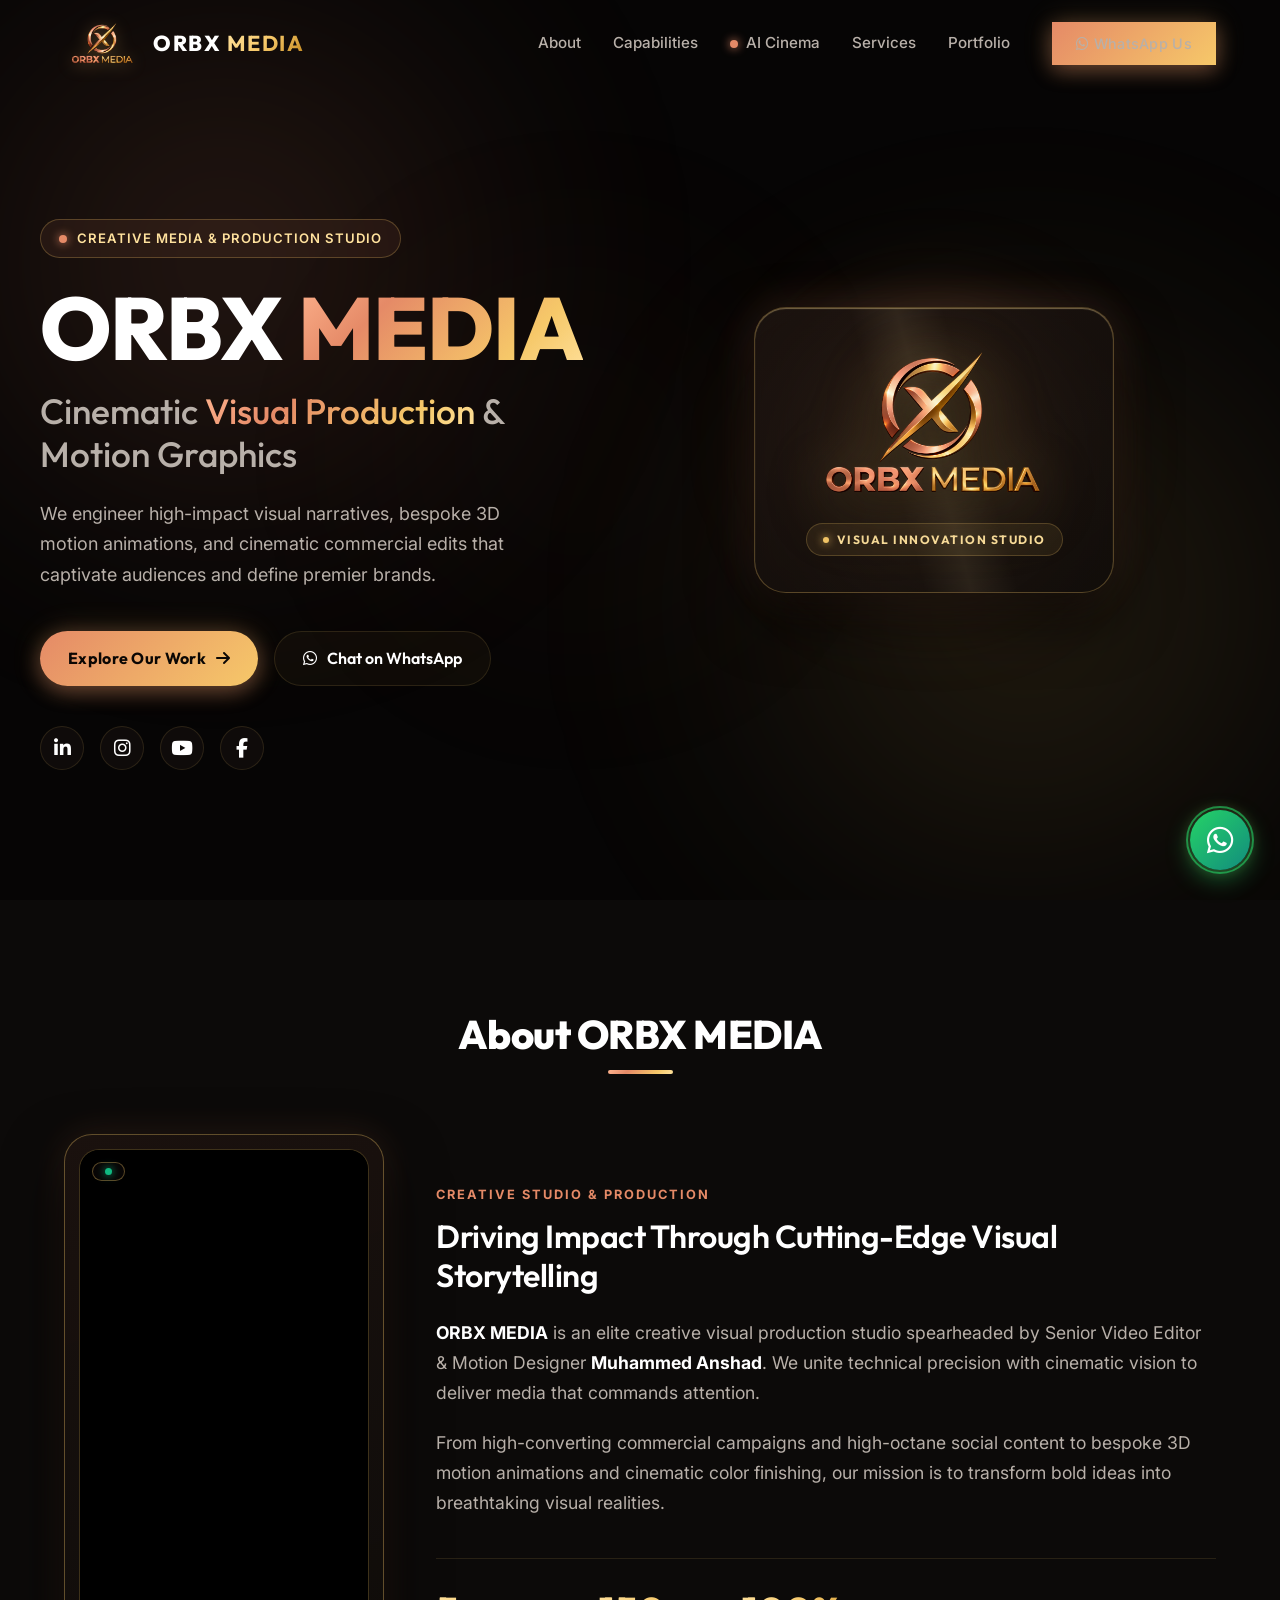
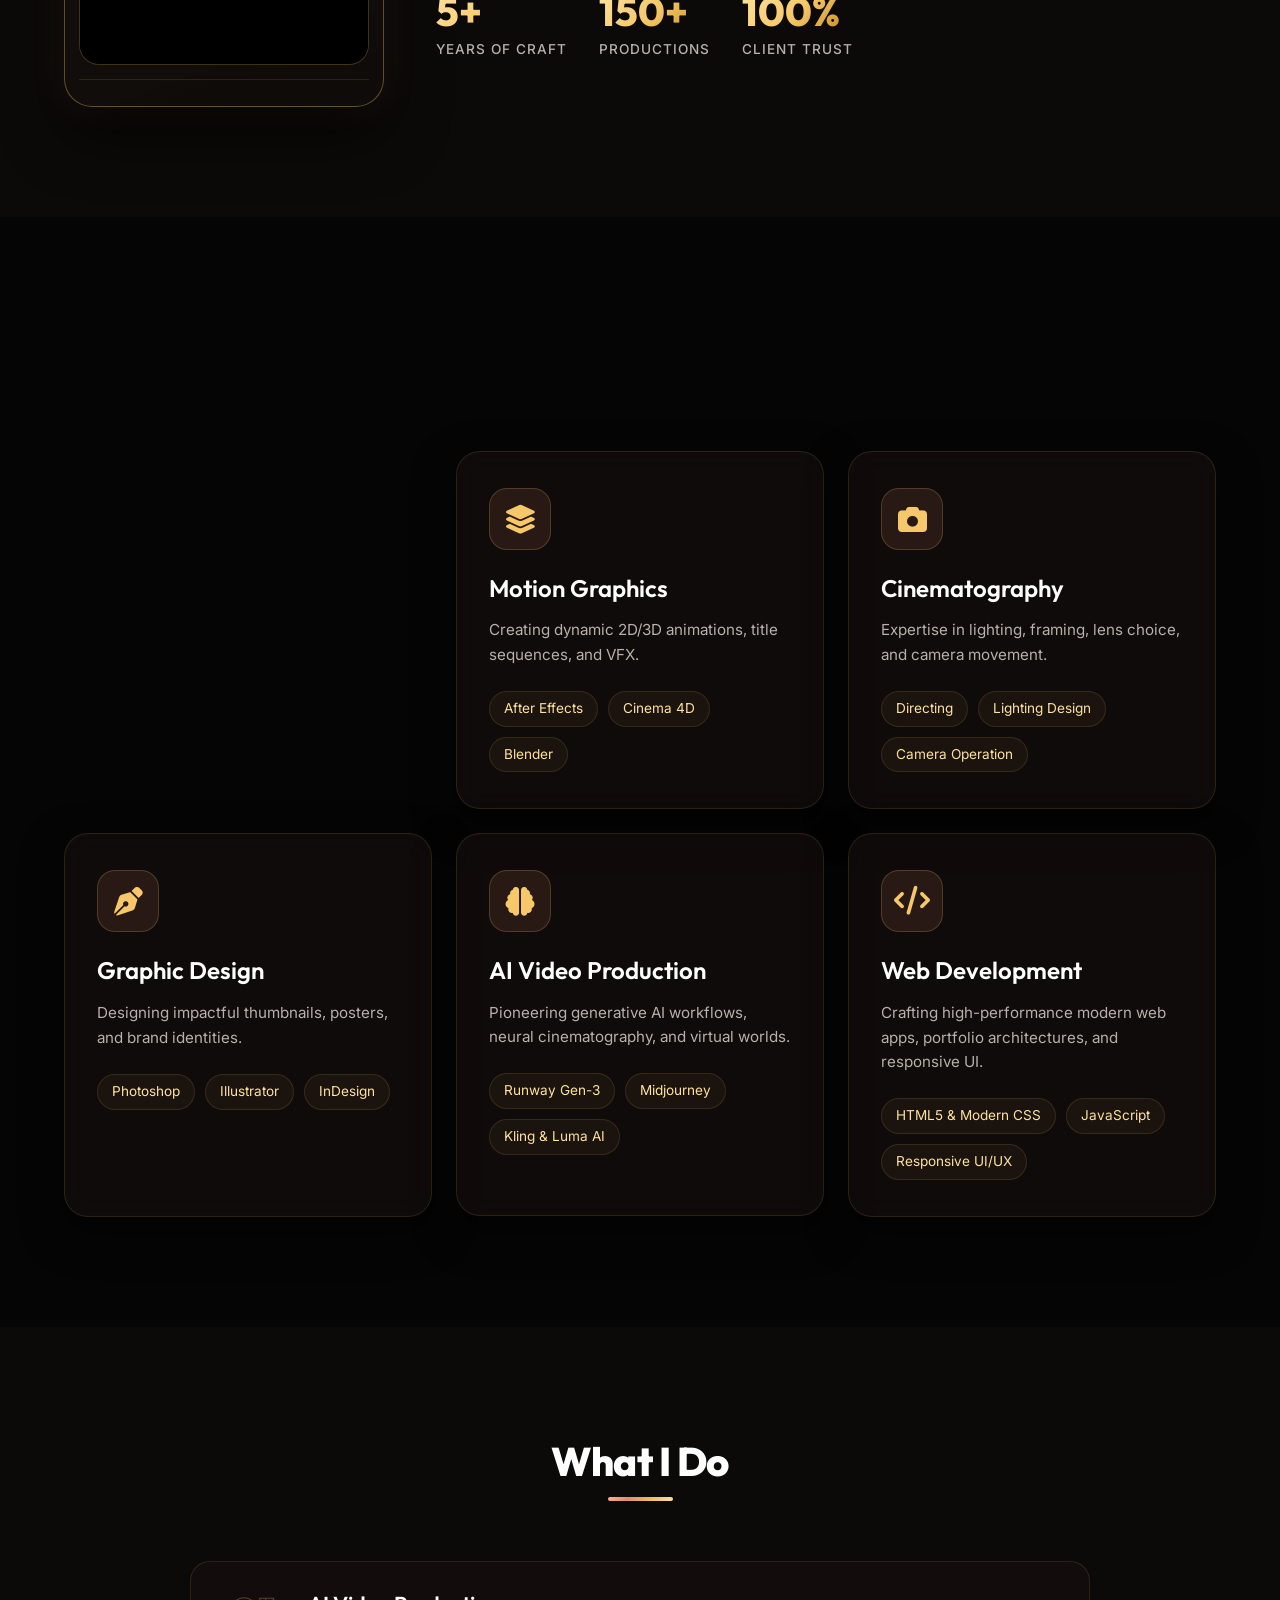
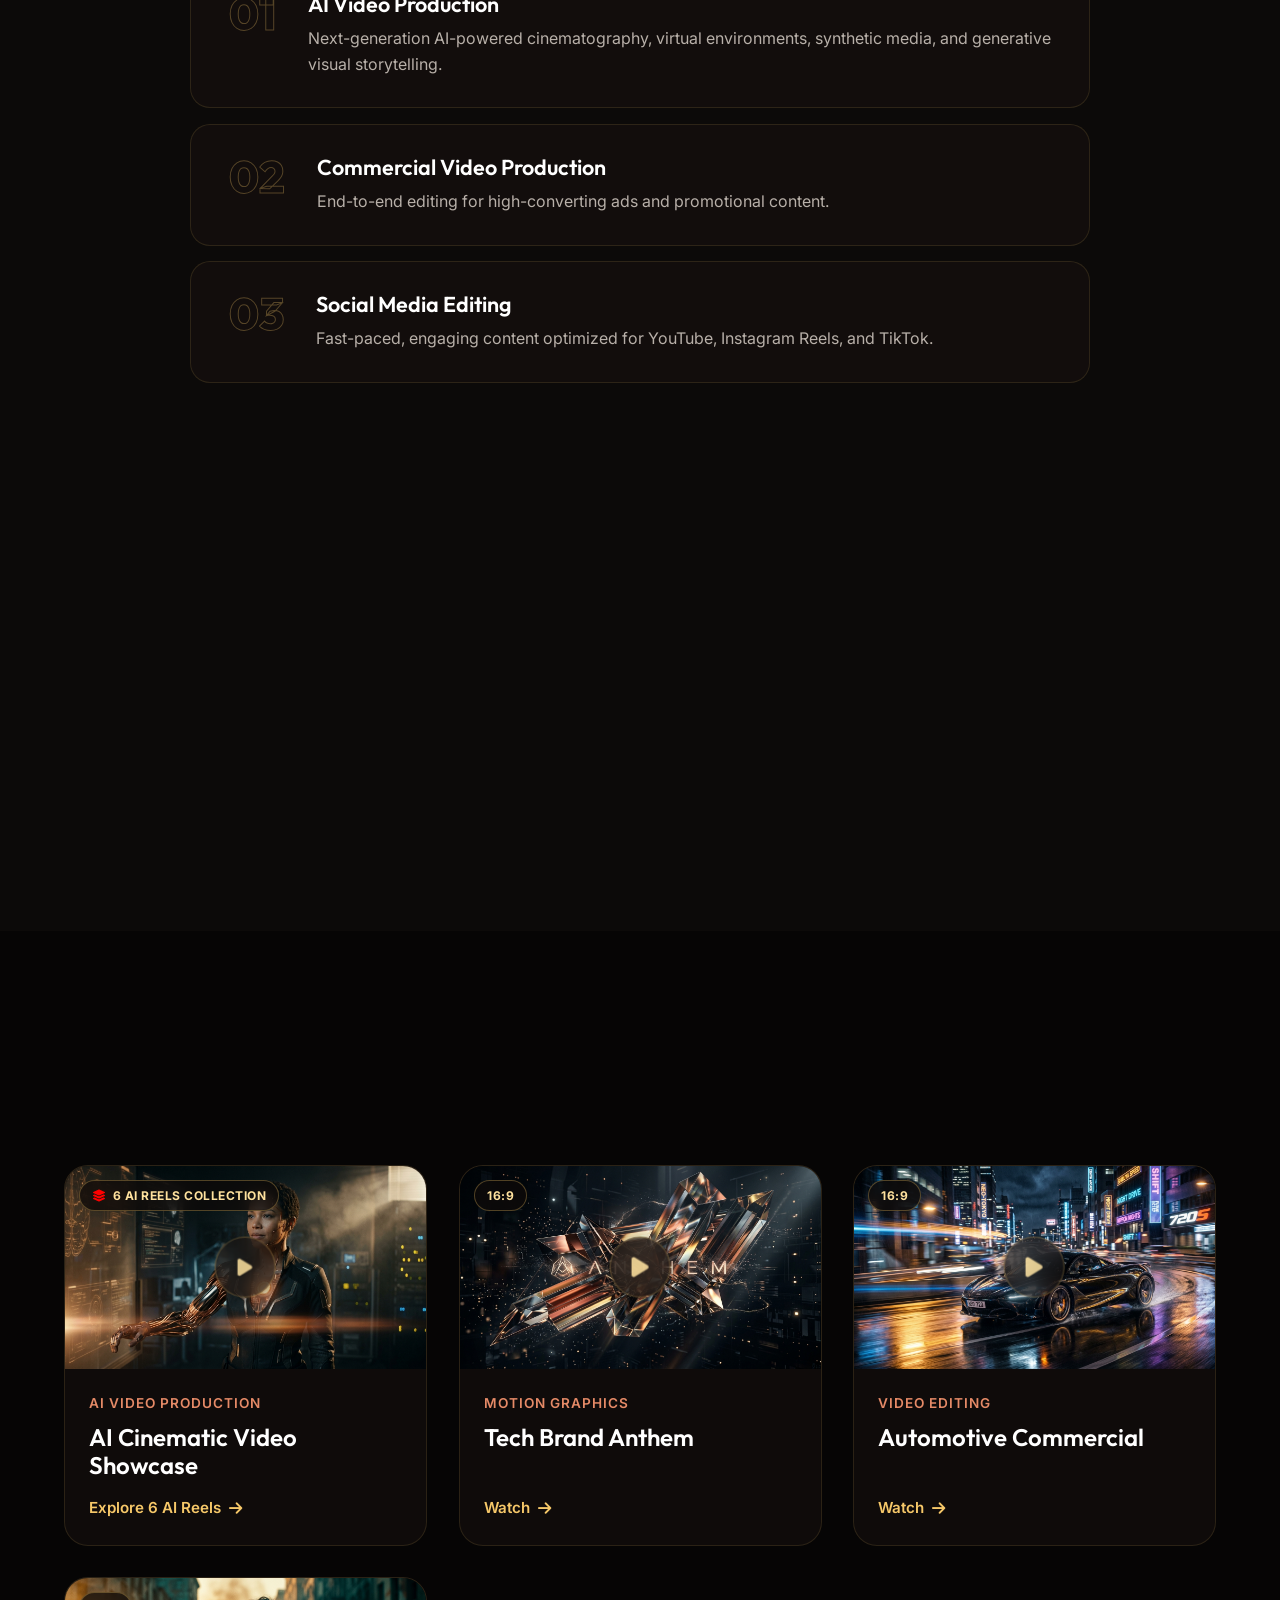
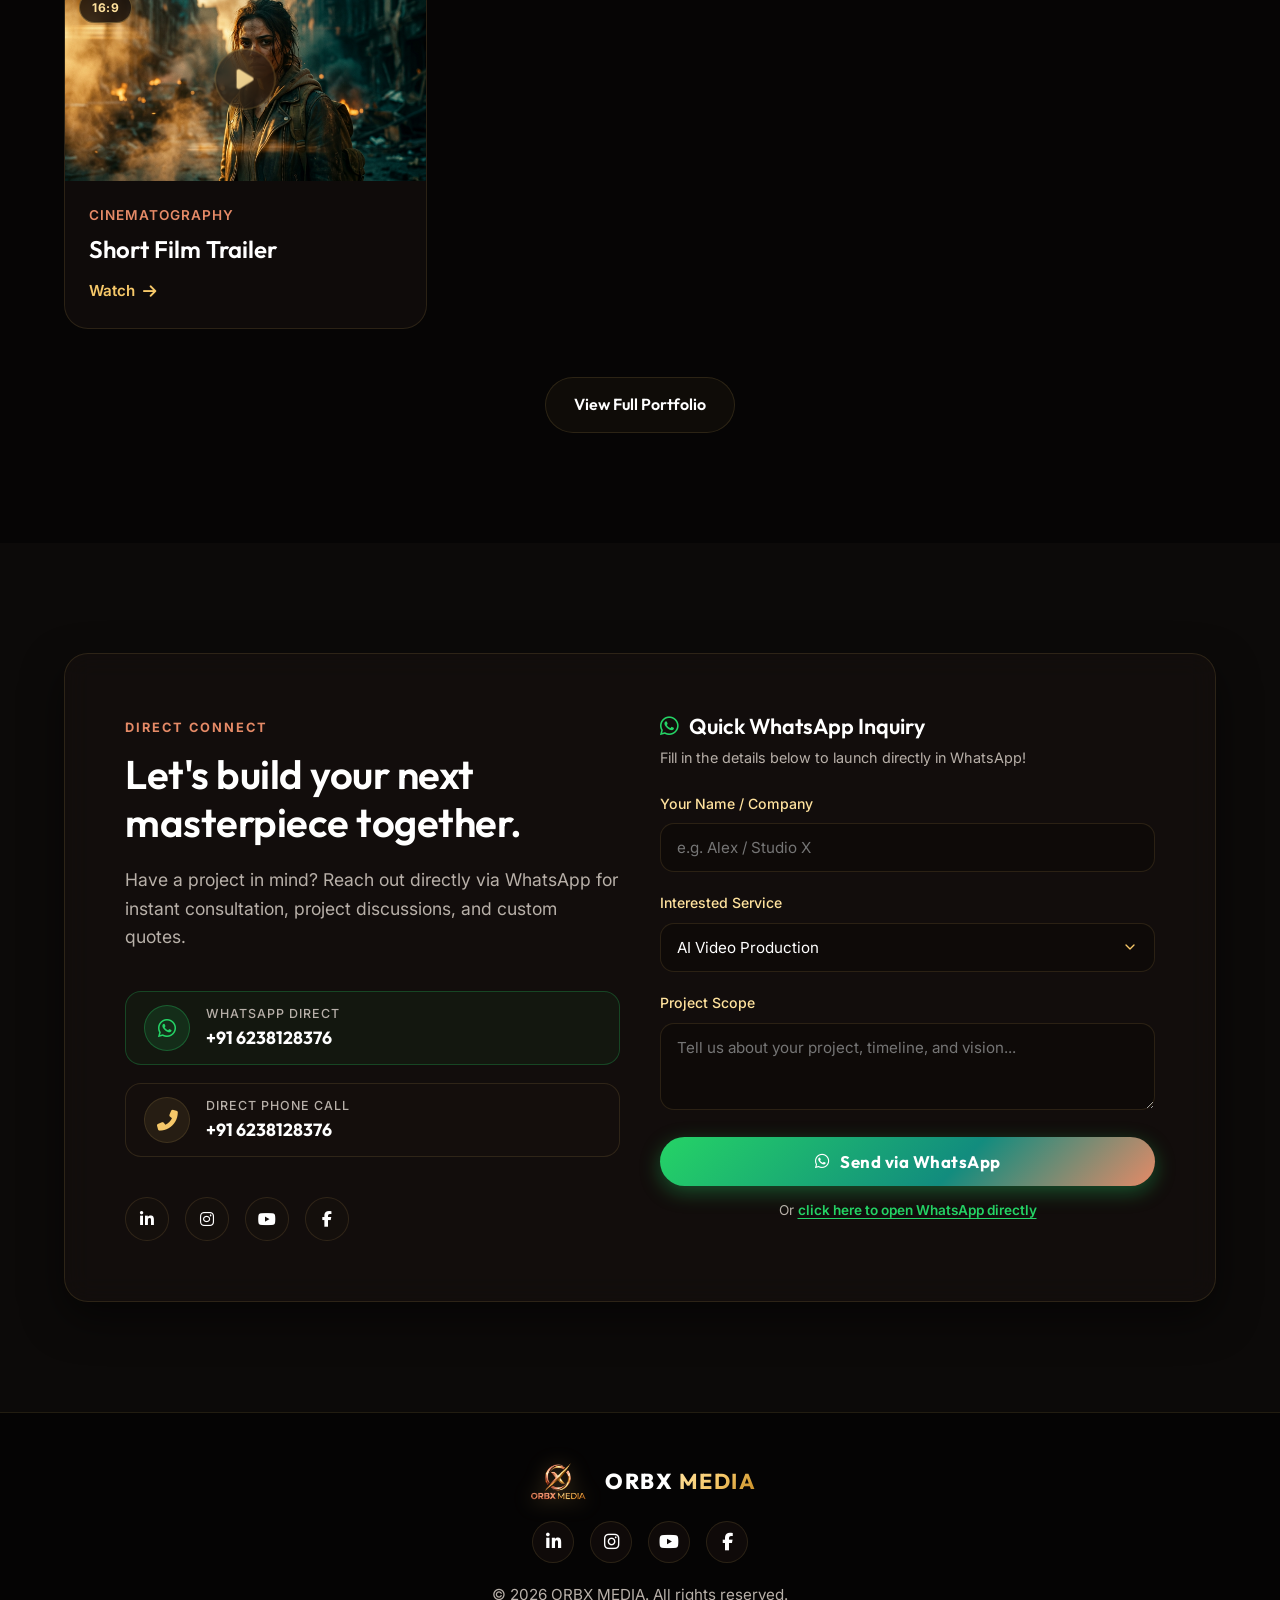
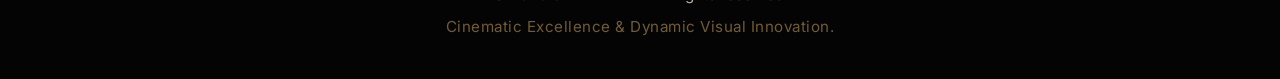
==== index.html @ ed532dfb "Add files via upload" ====
<!DOCTYPE html>
<html lang="en">

<head>
    <meta charset="UTF-8">
    <meta name="viewport" content="width=device-width, initial-scale=1.0">
    <meta name="description"
        content="ORBX MEDIA is a premier visual production and motion design studio crafting cinematic video editing, 3D motion graphics, and high-impact visual media.">
    <title>ORBX MEDIA | Cinematic Video Production & Motion Design</title>
    <link rel="icon" type="image/png" href="orbx-logo.png">
    <!-- Google Fonts -->
    <link rel="preconnect" href="https://fonts.googleapis.com">
    <link rel="preconnect" href="https://fonts.gstatic.com" crossorigin>
    <link
        href="https://fonts.googleapis.com/css2?family=Outfit:wght@300;400;500;600;700;800&family=Inter:wght@300;400;500;600&display=swap"
        rel="stylesheet">
    <link rel="stylesheet" href="style.css?v=3.3">
    <!-- Font Awesome for Icons -->
    <link rel="stylesheet" href="https://cdnjs.cloudflare.com/ajax/libs/font-awesome/6.4.0/css/all.min.css">
    <!-- YouTube IFrame Player API for Slow-Motion Reels -->
    <script src="https://www.youtube.com/iframe_api"></script>
</head>

<body>
    <!-- Background Elements -->
    <div class="glow glow-1"></div>
    <div class="glow glow-2"></div>
    <div class="glow glow-3"></div>

    <!-- Navigation -->
    <nav class="navbar glass-nav">
        <div class="nav-container">
            <a href="#" class="logo logo-branded">
                <img src="orbx-logo.png" alt="ORBX MEDIA Logo" class="nav-logo-img">
                <span class="logo-text">ORBX <span class="logo-accent">MEDIA</span></span>
            </a>
            <div class="nav-links">
                <a href="#about" class="nav-link">About</a>
                <a href="#skills" class="nav-link">Capabilities</a>
                <a href="ai-video-production.html" class="nav-link"><span class="badge-dot" style="display:inline-block; margin-right:4px;"></span> AI Cinema</a>
                <a href="#services" class="nav-link">Services</a>
                <a href="#projects" class="nav-link">Portfolio</a>
                <a href="https://wa.me/916238128376?text=Hello%20ORBX%20MEDIA,%20I'd%20like%20to%20discuss%20a%20project!"
                    target="_blank" rel="noopener noreferrer" class="nav-link btn-primary nav-btn"><i
                        class="fab fa-whatsapp"></i> WhatsApp Us</a>
            </div>
            <div class="mobile-menu-btn">
                <i class="fas fa-bars"></i>
            </div>
        </div>
    </nav>

    <!-- Hero Section -->
    <header class="hero" id="home">
        <div class="hero-content reveal">
            <div class="hero-badge">
                <span class="badge-dot"></span>
                <span>Creative Media & Production Studio</span>
            </div>
            <h1 class="hero-title">ORBX <span class="highlight">MEDIA</span></h1>
            <h3 class="hero-subtitle">Cinematic <span class="highlight">Visual Production</span> & Motion Graphics</h3>
            <p class="hero-desc">We engineer high-impact visual narratives, bespoke 3D motion animations, and cinematic
                commercial edits that captivate audiences and define premier brands.</p>
            <div class="hero-cta">
                <a href="#projects" class="btn btn-primary">Explore Our Work <i class="fas fa-arrow-right"></i></a>
                <a href="https://wa.me/916238128376?text=Hello%20ORBX%20MEDIA,%20I'd%20like%20to%20discuss%20a%20project!"
                    target="_blank" rel="noopener noreferrer" class="btn btn-secondary whatsapp-cta-btn"><i
                        class="fab fa-whatsapp"></i> Chat on WhatsApp</a>
            </div>
            <div class="hero-socials">
                <a href="https://www.linkedin.com/in/orbx-media-0a3729436" target="_blank" rel="noopener noreferrer"
                    class="social-icon" aria-label="LinkedIn"><i class="fab fa-linkedin-in"></i></a>
                <a href="https://www.instagram.com/orbx_media/" target="_blank" rel="noopener noreferrer"
                    class="social-icon" aria-label="Instagram"><i class="fab fa-instagram"></i></a>
                <a href="https://www.youtube.com/channel/UCH1ZJ2QjWTXAIRAuht5d67A" target="_blank"
                    rel="noopener noreferrer" class="social-icon" aria-label="YouTube"><i
                        class="fab fa-youtube"></i></a>
                <a href="https://www.facebook.com/profile.php?id=61590484026684" target="_blank"
                    rel="noopener noreferrer" class="social-icon" aria-label="Facebook"><i
                        class="fab fa-facebook-f"></i></a>
            </div>
        </div>
        <div class="hero-graphic reveal-delay">
            <div class="logo-showcase-wrapper">
                <div class="showcase-glow"></div>
                <div class="showcase-glow-gold"></div>
                <div class="showcase-card glass-panel">
                    <div class="showcase-light-sweep"></div>
                    <img src="orbx-logo.png" alt="ORBX MEDIA 3D Emblem" class="hero-logo-img">
                    <div class="showcase-meta">
                        <span class="meta-dot"></span>
                        <span class="meta-label">VISUAL INNOVATION STUDIO</span>
                    </div>
                </div>
            </div>
        </div>
    </header>

    <!-- About Section -->
    <section class="about section" id="about">
        <div class="section-container">
            <div class="section-header reveal">
                <h2 class="section-title">About ORBX MEDIA</h2>
                <div class="title-underline"></div>
            </div>
            <div class="about-content">
                <div class="about-image-wrapper reveal">
                    <div class="about-video-card glass-panel" data-aspect="9:16">
                        <div class="about-video-player-box">
                            <video id="aboutAgencyVideo" class="about-agency-video" autoplay loop muted playsinline
                                preload="auto" poster="" width="292" height="519">
                                <source src="showreel.mp4" type="video/mp4">
                                <source src="showreel.mp4.mp4" type="video/mp4">
                                <source src="showreel.webm" type="video/webm">
                                Your browser does not support the video tag.
                            </video>

                            <!-- Video Live Badge & Quick Controls -->
                            <div class="about-video-badge">
                                <span class="video-live-dot"></span>
                            </div>


                        </div>
                        <div class="about-video-meta">




                        </div>
                    </div>
                </div>
                <div class="about-text reveal-right">
                    <div class="studio-tag">CREATIVE STUDIO & PRODUCTION</div>
                    <h3>Driving Impact Through Cutting-Edge Visual Storytelling</h3>
                    <p><strong>ORBX MEDIA</strong> is an elite creative visual production studio spearheaded by Senior
                        Video Editor & Motion Designer <strong>Muhammed Anshad</strong>. We unite technical precision
                        with cinematic vision to deliver media that commands attention.</p>
                    <p>From high-converting commercial campaigns and high-octane social content to bespoke 3D motion
                        animations and cinematic color finishing, our mission is to transform bold ideas into
                        breathtaking visual realities.</p>
                    <div class="stats">
                        <div class="stat-item">
                            <span class="stat-number">5+</span>
                            <span class="stat-label">Years of Craft</span>
                        </div>
                        <div class="stat-item">
                            <span class="stat-number">150+</span>
                            <span class="stat-label">Productions</span>
                        </div>
                        <div class="stat-item">
                            <span class="stat-number">100%</span>
                            <span class="stat-label">Client Trust</span>
                        </div>
                    </div>
                </div>
            </div>
        </div>
    </section>

    <!-- Skills Section -->
    <section class="skills section" id="skills">
        <div class="section-container">
            <div class="section-header reveal">
                <h2 class="section-title">Skills & Expertise</h2>
                <div class="title-underline"></div>
            </div>
            <div class="skills-grid">
                <div class="skill-category glass-card reveal">
                    <div class="skill-icon"><i class="fas fa-film"></i></div>
                    <h3>Video Editing</h3>
                    <p>Mastery of pacing, narrative structure, color grading, and audio mixing.</p>
                    <ul class="skill-tags">
                        <li>Premiere Pro</li>
                        <li>DaVinci Resolve</li>
                        <li>Final Cut Pro</li>
                    </ul>
                </div>
                <div class="skill-category glass-card reveal-delay-1">
                    <div class="skill-icon"><i class="fas fa-layer-group"></i></div>
                    <h3>Motion Graphics</h3>
                    <p>Creating dynamic 2D/3D animations, title sequences, and VFX.</p>
                    <ul class="skill-tags">
                        <li>After Effects</li>
                        <li>Cinema 4D</li>
                        <li>Blender</li>
                    </ul>
                </div>
                <div class="skill-category glass-card reveal-delay-2">
                    <div class="skill-icon"><i class="fas fa-camera"></i></div>
                    <h3>Cinematography</h3>
                    <p>Expertise in lighting, framing, lens choice, and camera movement.</p>
                    <ul class="skill-tags">
                        <li>Directing</li>
                        <li>Lighting Design</li>
                        <li>Camera Operation</li>
                    </ul>
                </div>
                <div class="skill-category glass-card reveal-delay-3">
                    <div class="skill-icon"><i class="fas fa-pen-nib"></i></div>
                    <h3>Graphic Design</h3>
                    <p>Designing impactful thumbnails, posters, and brand identities.</p>
                    <ul class="skill-tags">
                        <li>Photoshop</li>
                        <li>Illustrator</li>
                        <li>InDesign</li>
                    </ul>
                </div>
                <div class="skill-category glass-card reveal">
                    <div class="skill-icon"><i class="fas fa-brain"></i></div>
                    <h3>AI Video Production</h3>
                    <p>Pioneering generative AI workflows, neural cinematography, and virtual worlds.</p>
                    <ul class="skill-tags">
                        <li>Runway Gen-3</li>
                        <li>Midjourney</li>
                        <li>Kling & Luma AI</li>
                    </ul>
                </div>
                <div class="skill-category glass-card reveal-delay-1">
                    <div class="skill-icon"><i class="fas fa-code"></i></div>
                    <h3>Web Development</h3>
                    <p>Crafting high-performance modern web apps, portfolio architectures, and responsive UI.</p>
                    <ul class="skill-tags">
                        <li>HTML5 & Modern CSS</li>
                        <li>JavaScript</li>
                        <li>Responsive UI/UX</li>
                    </ul>
                </div>
            </div>
        </div>
    </section>

    <!-- Services Section -->
    <section class="services section" id="services">
        <div class="section-container">
            <div class="section-header reveal">
                <h2 class="section-title">What I Do</h2>
                <div class="title-underline"></div>
            </div>
            <div class="services-list">
                <div class="service-item reveal">
                    <div class="service-number">01</div>
                    <div class="service-info">
                        <h3>AI Video Production</h3>
                        <p>Next-generation AI-powered cinematography, virtual environments, synthetic media, and
                            generative visual storytelling.</p>
                    </div>
                </div>
                <div class="service-item reveal">
                    <div class="service-number">02</div>
                    <div class="service-info">
                        <h3>Commercial Video Production</h3>
                        <p>End-to-end editing for high-converting ads and promotional content.</p>
                    </div>
                </div>
                <div class="service-item reveal">
                    <div class="service-number">03</div>
                    <div class="service-info">
                        <h3>Social Media Editing</h3>
                        <p>Fast-paced, engaging content optimized for YouTube, Instagram Reels, and TikTok.</p>
                    </div>
                </div>
                <div class="service-item reveal">
                    <div class="service-number">04</div>
                    <div class="service-info">
                        <h3>Custom Motion Graphics</h3>
                        <p>Bespoke animations, lower thirds, logo reveals, and explainer videos.</p>
                    </div>
                </div>
                <div class="service-item reveal">
                    <div class="service-number">05</div>
                    <div class="service-info">
                        <h3>Color Grading & Finishing</h3>
                        <p>Professional color correction and grading to give your footage a cinematic look.</p>
                    </div>
                </div>
                <div class="service-item reveal">
                    <div class="service-number">06</div>
                    <div class="service-info">
                        <h3>Website Building & Development</h3>
                        <p>High-converting modern websites, portfolio showcases, and responsive digital experiences
                            crafted for elite brands.</p>
                    </div>
                </div>
            </div>
        </div>
    </section>

    <!-- Projects Section -->
    <section class="projects section" id="projects">
        <div class="section-container">
            <div class="section-header reveal">
                <h2 class="section-title">Featured Work</h2>
                <div class="title-underline"></div>
            </div>
            <div class="projects-grid">
                <!-- AI Video Production (Opens Dedicated AI Video Production Page) -->
                <div class="project-card reveal ai-gallery-trigger-card" id="aiVideoGalleryCard" data-aspect="16:9"
                    role="button" tabindex="0" aria-label="Explore AI Video Production Page"
                    onclick="window.location.href='ai-video-production.html'">
                    <div class="project-image video-trigger" onclick="window.location.href='ai-video-production.html'">
                        <div class="project-thumb-bg" style="background-image: url('thumb-ai-video.jpg');">
                        </div>
                        <div class="video-badge"><i class="fas fa-layer-group"></i> 6 AI Reels Collection</div>
                        <div class="play-btn ai-gallery-play-btn" aria-label="Open AI Video Production Page"
                            onclick="window.location.href='ai-video-production.html'">
                            <i class="fas fa-play"></i>
                        </div>
                    </div>
                    <div class="project-details">
                        <span class="project-category">AI Video Production</span>
                        <h3>AI Cinematic Video Showcase</h3>
                        <a href="ai-video-production.html" class="project-link ai-gallery-open-btn" aria-label="Explore 6 AI Reels">
                            Explore 6 AI Reels <i class="fas fa-arrow-right"></i>
                        </a>
                    </div>
                </div>
                <!-- Project 1 (16:9 Landscape Video) -->
                <div class="project-card reveal-delay-1" data-aspect="16:9">
                    <div class="project-image video-trigger">
                        <div class="project-thumb-bg" style="background-image: url('thumb-tech-anthem.jpg');">
                        </div>
                        <div class="video-badge">16:9</div>
                        <div class="play-btn"><i class="fas fa-play"></i></div>
                    </div>
                    <div class="project-details">
                        <span class="project-category">Motion Graphics</span>
                        <h3>Tech Brand Anthem</h3>
                        <a href="#" class="project-link">Watch <i class="fas fa-arrow-right"></i></a>
                    </div>
                </div>
                <!-- Project 2 (16:9 Landscape Video) -->
                <div class="project-card reveal-delay-2" data-aspect="16:9">
                    <div class="project-image video-trigger">
                        <div class="project-thumb-bg" style="background-image: url('thumb-auto-commercial.jpg');">
                        </div>
                        <div class="video-badge">16:9</div>
                        <div class="play-btn"><i class="fas fa-play"></i></div>
                    </div>
                    <div class="project-details">
                        <span class="project-category">Video Editing</span>
                        <h3>Automotive Commercial</h3>
                        <a href="#" class="project-link">Watch <i class="fas fa-arrow-right"></i></a>
                    </div>
                </div>
                <!-- Project 3 (16:9 Landscape Video) -->
                <div class="project-card reveal-delay-3" data-aspect="16:9">
                    <div class="project-image video-trigger">
                        <div class="project-thumb-bg" style="background-image: url('thumb-film-trailer.jpg');">
                        </div>
                        <div class="video-badge">16:9</div>
                        <div class="play-btn"><i class="fas fa-play"></i></div>
                    </div>
                    <div class="project-details">
                        <span class="project-category">Cinematography</span>
                        <h3>Short Film Trailer</h3>
                        <a href="#" class="project-link">Watch <i class="fas fa-arrow-right"></i></a>
                    </div>
                </div>
            </div>
            <div class="view-all-container reveal">
                <a href="#" class="btn btn-secondary">View Full Portfolio</a>
            </div>
        </div>
    </section>

    <!-- Contact Section -->
    <section class="contact section" id="contact">
        <div class="section-container">
            <div class="contact-card glass-panel reveal">
                <div class="contact-info">
                    <div class="studio-tag">DIRECT CONNECT</div>
                    <h2>Let's build your next masterpiece together.</h2>
                    <p>Have a project in mind? Reach out directly via WhatsApp for instant consultation, project
                        discussions, and custom quotes.</p>

                    <div class="contact-details">
                        <a href="https://wa.me/916238128376?text=Hello%20ORBX%20MEDIA,%20I'd%20like%20to%20inquire%20about%20a%20project!"
                            target="_blank" rel="noopener noreferrer" class="contact-link whatsapp-contact-link">
                            <i class="fab fa-whatsapp"></i>
                            <div class="contact-link-text">
                                <span class="contact-label">WhatsApp Direct</span>
                                <span class="contact-value">+91 6238128376</span>
                            </div>
                        </a>
                        <a href="tel:+916238128376" class="contact-link">
                            <i class="fas fa-phone-alt"></i>
                            <div class="contact-link-text">
                                <span class="contact-label">Direct Phone Call</span>
                                <span class="contact-value">+91 6238128376</span>
                            </div>
                        </a>
                    </div>

                    <div class="contact-socials">
                        <a href="https://www.linkedin.com/in/orbx-media-0a3729436" target="_blank"
                            rel="noopener noreferrer" aria-label="LinkedIn"><i class="fab fa-linkedin-in"></i></a>
                        <a href="https://www.instagram.com/orbx_media/" target="_blank" rel="noopener noreferrer"
                            aria-label="Instagram"><i class="fab fa-instagram"></i></a>
                        <a href="https://www.youtube.com/channel/UCH1ZJ2QjWTXAIRAuht5d67A" target="_blank"
                            rel="noopener noreferrer" aria-label="YouTube"><i class="fab fa-youtube"></i></a>
                        <a href="https://www.facebook.com/profile.php?id=61590484026684" target="_blank"
                            rel="noopener noreferrer" aria-label="Facebook"><i class="fab fa-facebook-f"></i></a>
                    </div>
                </div>

                <form class="contact-form" id="whatsapp-form">
                    <div class="form-header">
                        <h3><i class="fab fa-whatsapp"></i> Quick WhatsApp Inquiry</h3>
                        <p>Fill in the details below to launch directly in WhatsApp!</p>
                    </div>
                    <div class="form-group">
                        <label for="name">Your Name / Company</label>
                        <input type="text" id="name" placeholder="e.g. Alex / Studio X" required>
                    </div>
                    <div class="form-group">
                        <label for="service">Interested Service</label>
                        <select id="service" class="contact-select">
                            <option value="AI Video Production">AI Video Production</option>
                            <option value="Commercial Video Production">Commercial Video Production</option>
                            <option value="Social Media Content Editing">Social Media Content Editing</option>
                            <option value="Custom Motion Graphics & VFX">Custom Motion Graphics & VFX</option>
                            <option value="Cinematic Color Grading">Cinematic Color Grading</option>
                            <option value="Website Building & Development">Website Building & Development</option>
                            <option value="General Production Inquiry">General Production Inquiry</option>
                        </select>
                    </div>
                    <div class="form-group">
                        <label for="message">Project Scope</label>
                        <textarea id="message" rows="3"
                            placeholder="Tell us about your project, timeline, and vision..." required></textarea>
                    </div>
                    <button type="submit" class="btn btn-primary submit-btn whatsapp-submit-btn">
                        <i class="fab fa-whatsapp"></i> Send via WhatsApp
                    </button>
                    <div class="direct-whatsapp-subtext">
                        <span>Or </span>
                        <a href="https://wa.me/916238128376?text=Hello%20ORBX%20MEDIA,%20I'd%20like%20to%20discuss%20a%20project!"
                            target="_blank" rel="noopener noreferrer">click here to open WhatsApp directly</a>
                    </div>
                </form>
            </div>
        </div>
    </section>

    <!-- Floating WhatsApp Button -->
    <a href="https://wa.me/916238128376?text=Hello%20ORBX%20MEDIA,%20I'd%20like%20to%20discuss%20a%20project!"
        class="floating-whatsapp" target="_blank" rel="noopener noreferrer" aria-label="Chat on WhatsApp">
        <i class="fab fa-whatsapp"></i>
        <span class="whatsapp-tooltip">Chat with us on WhatsApp</span>
    </a>

    <!-- Full-Screen Video Modal (Dynamic 9:16 or 16:9 with Visible Back Button) -->
    <div class="video-modal" id="videoModal" aria-hidden="true" role="dialog">
        <div class="video-modal-backdrop" id="modalBackdrop"></div>
        <div class="video-modal-container">
            <!-- Top Control Bar with Clear Back Button -->
            <div class="modal-top-bar">
                <button class="modal-back-btn" id="modalBackBtn" aria-label="Back to website">
                    <i class="fas fa-arrow-left"></i>
                    <span>Back</span>
                </button>
                <div class="modal-video-title" id="modalVideoTitle">AI Video Production</div>
                <button class="modal-close-btn" id="modalCloseBtn" aria-label="Close video player">
                    <i class="fas fa-times"></i>
                </button>
            </div>

            <!-- Dynamic Aspect Player Wrapper (Adapts to 9:16 or 16:9) -->
            <div class="video-player-wrapper aspect-9-16" id="videoPlayerWrapper">
                <iframe id="videoIframe" src="" title="Video Player"
                    allow="accelerometer; autoplay; clipboard-write; encrypted-media; gyroscope; picture-in-picture; web-share"
                    referrerpolicy="strict-origin-when-cross-origin" allowfullscreen></iframe>
                <video id="modalVideoElement" class="modal-video-element" controls playsinline></video>
            </div>

            <!-- Bottom Back Button for Handheld/Mobile Comfort -->
            <button class="modal-bottom-back-btn" id="modalBottomBackBtn" aria-label="Back to Portfolio">
                <i class="fas fa-arrow-left"></i>
                <span>Back to Portfolio</span>
            </button>
        </div>
    </div>

    <!-- Footer -->
    <footer>
        <div class="footer-content">
            <a href="#" class="logo logo-branded footer-logo">
                <img src="orbx-logo.png" alt="ORBX MEDIA" class="footer-logo-img">
                <span class="logo-text">ORBX <span class="logo-accent">MEDIA</span></span>
            </a>
            <div class="footer-socials">
                <a href="https://www.linkedin.com/in/orbx-media-0a3729436" target="_blank" rel="noopener noreferrer"
                    aria-label="LinkedIn"><i class="fab fa-linkedin-in"></i></a>
                <a href="https://www.instagram.com/orbx_media/" target="_blank" rel="noopener noreferrer"
                    aria-label="Instagram"><i class="fab fa-instagram"></i></a>
                <a href="https://www.youtube.com/channel/UCH1ZJ2QjWTXAIRAuht5d67A" target="_blank"
                    rel="noopener noreferrer" aria-label="YouTube"><i class="fab fa-youtube"></i></a>
                <a href="https://www.facebook.com/profile.php?id=61590484026684" target="_blank"
                    rel="noopener noreferrer" aria-label="Facebook"><i class="fab fa-facebook-f"></i></a>
            </div>
            <p>&copy; <span id="year"></span> ORBX MEDIA. All rights reserved.</p>
            <p class="footer-tagline">Cinematic Excellence & Dynamic Visual Innovation.</p>
        </div>
    </footer>

    <!-- AI Video Production Sub-Gallery Modal (Portrait Instagram Reels View) -->
    <div class="ai-gallery-modal" id="aiGalleryModal" aria-hidden="true" role="dialog">
        <div class="ai-gallery-backdrop" id="aiGalleryBackdrop" onclick="closeAiGallery(event)"></div>
        <div class="ai-gallery-container">
            <!-- Header Bar with Back Button -->
            <div class="ai-gallery-header">
                <button class="ai-gallery-back-btn" id="aiGalleryBackBtn" type="button"
                    aria-label="Back to Featured Work" onclick="closeAiGallery(event)">
                    <i class="fas fa-arrow-left"></i>
                    <span class="btn-text-full">Back to Featured Work</span>
                    <span class="btn-text-mobile">Back</span>
                </button>
                <div class="ai-gallery-titles">
                    <span class="ai-gallery-tag">EXCLUSIVE ARCHIVE</span>
                    <h2 class="ai-gallery-heading">AI Video Production Gallery</h2>
                    <p class="ai-gallery-subheading">Curated vertical reels playing in ambient slow-motion. Tap any reel
                        to launch in full screen with high-fidelity audio.</p>
                </div>
                <button class="ai-gallery-close-btn" id="aiGalleryCloseBtn" type="button" aria-label="Close AI Gallery"
                    onclick="closeAiGallery(event)">
                    <i class="fas fa-times"></i>
                </button>
            </div>

            <!-- 6 Portrait Instagram Reels Style Boxes -->
            <div class="ai-reels-grid">
                <!-- Reel 1 -->
                <div class="ai-reel-box glass-panel" data-video-id="CW33Gn8cU8w"
                    data-video-title="AI Reel 01 • Cybernetic Vision" data-index="0"
                    onclick="openReelFullscreen('CW33Gn8cU8w', 'AI Reel 01 • Cybernetic Vision')">
                    <div class="ai-reel-player-container">
                        <div class="ai-reel-player-embed" id="aiPlayer0">
                            <iframe id="aiIframe0" loading="lazy"
                                src="https://www.youtube-nocookie.com/embed/CW33Gn8cU8w?autoplay=1&mute=1&controls=0&loop=1&playlist=CW33Gn8cU8w&playsinline=1&modestbranding=1&rel=0&iv_load_policy=3&disablekb=1&enablejsapi=1"
                                title="AI Reel 01 • Cybernetic Vision"
                                allow="accelerometer; autoplay; clipboard-write; encrypted-media; gyroscope; picture-in-picture"
                                allowfullscreen></iframe>
                        </div>
                        <div class="ai-reel-poster"
                            style="background-image: url('https://img.youtube.com/vi/CW33Gn8cU8w/hqdefault.jpg');">
                        </div>
                        <div class="ai-reel-overlay">
                            <div class="ai-reel-top-bar">
                                <span class="ai-reel-num">01 / 06</span>
                                <span class="ai-slowmo-pill"><span class="slowmo-pulse"></span> 0.5x Slow-Mo</span>
                            </div>
                            <div class="ai-reel-center-action">
                                <span class="ai-reel-play-circle"><i class="fas fa-expand"></i></span>
                            </div>
                            <div class="ai-reel-bottom-info">
                                <span class="ai-reel-category">Generative Cinema</span>
                                <h4 class="ai-reel-title">Cybernetic Vision</h4>
                                <span class="ai-reel-prompt-tag"><i class="fas fa-play"></i> Tap for Fullscreen &
                                    Audio</span>
                            </div>
                        </div>
                    </div>
                </div>

                <!-- Reel 2 -->
                <div class="ai-reel-box glass-panel" data-video-id="bb1mzI0MaPE"
                    data-video-title="AI Reel 02 • Neural Worldscapes" data-index="1"
                    onclick="openReelFullscreen('bb1mzI0MaPE', 'AI Reel 02 • Neural Worldscapes')">
                    <div class="ai-reel-player-container">
                        <div class="ai-reel-player-embed" id="aiPlayer1">
                            <iframe id="aiIframe1" loading="lazy"
                                src="https://www.youtube-nocookie.com/embed/bb1mzI0MaPE?autoplay=1&mute=1&controls=0&loop=1&playlist=bb1mzI0MaPE&playsinline=1&modestbranding=1&rel=0&iv_load_policy=3&disablekb=1&enablejsapi=1"
                                title="AI Reel 02 • Neural Worldscapes"
                                allow="accelerometer; autoplay; clipboard-write; encrypted-media; gyroscope; picture-in-picture"
                                allowfullscreen></iframe>
                        </div>
                        <div class="ai-reel-poster"
                            style="background-image: url('https://img.youtube.com/vi/bb1mzI0MaPE/hqdefault.jpg');">
                        </div>
                        <div class="ai-reel-overlay">
                            <div class="ai-reel-top-bar">
                                <span class="ai-reel-num">02 / 06</span>
                                <span class="ai-slowmo-pill"><span class="slowmo-pulse"></span> 0.5x Slow-Mo</span>
                            </div>
                            <div class="ai-reel-center-action">
                                <span class="ai-reel-play-circle"><i class="fas fa-expand"></i></span>
                            </div>
                            <div class="ai-reel-bottom-info">
                                <span class="ai-reel-category">Virtual Cinematography</span>
                                <h4 class="ai-reel-title">Neural Worldscapes</h4>
                                <span class="ai-reel-prompt-tag"><i class="fas fa-play"></i> Tap for Fullscreen &
                                    Audio</span>
                            </div>
                        </div>
                    </div>
                </div>

                <!-- Reel 3 -->
                <div class="ai-reel-box glass-panel" data-video-id="cbFd-xK_hmc"
                    data-video-title="AI Reel 03 • Fluid Morphologies" data-index="2"
                    onclick="openReelFullscreen('cbFd-xK_hmc', 'AI Reel 03 • Fluid Morphologies')">
                    <div class="ai-reel-player-container">
                        <div class="ai-reel-player-embed" id="aiPlayer2">
                            <iframe id="aiIframe2" loading="lazy"
                                src="https://www.youtube-nocookie.com/embed/cbFd-xK_hmc?autoplay=1&mute=1&controls=0&loop=1&playlist=cbFd-xK_hmc&playsinline=1&modestbranding=1&rel=0&iv_load_policy=3&disablekb=1&enablejsapi=1"
                                title="AI Reel 03 • Fluid Morphologies"
                                allow="accelerometer; autoplay; clipboard-write; encrypted-media; gyroscope; picture-in-picture"
                                allowfullscreen></iframe>
                        </div>
                        <div class="ai-reel-poster"
                            style="background-image: url('https://img.youtube.com/vi/cbFd-xK_hmc/hqdefault.jpg');">
                        </div>
                        <div class="ai-reel-overlay">
                            <div class="ai-reel-top-bar">
                                <span class="ai-reel-num">03 / 06</span>
                                <span class="ai-slowmo-pill"><span class="slowmo-pulse"></span> 0.5x Slow-Mo</span>
                            </div>
                            <div class="ai-reel-center-action">
                                <span class="ai-reel-play-circle"><i class="fas fa-expand"></i></span>
                            </div>
                            <div class="ai-reel-bottom-info">
                                <span class="ai-reel-category">Stylized Motion AI</span>
                                <h4 class="ai-reel-title">Fluid Morphologies</h4>
                                <span class="ai-reel-prompt-tag"><i class="fas fa-play"></i> Tap for Fullscreen &
                                    Audio</span>
                            </div>
                        </div>
                    </div>
                </div>

                <!-- Reel 4 -->
                <div class="ai-reel-box glass-panel" data-video-id="-NAf_Bth1Q0"
                    data-video-title="AI Reel 04 • Synthetic Humanoids" data-index="3"
                    onclick="openReelFullscreen('-NAf_Bth1Q0', 'AI Reel 04 • Synthetic Humanoids')">
                    <div class="ai-reel-player-container">
                        <div class="ai-reel-player-embed" id="aiPlayer3">
                            <iframe id="aiIframe3" loading="lazy"
                                src="https://www.youtube-nocookie.com/embed/-NAf_Bth1Q0?autoplay=1&mute=1&controls=0&loop=1&playlist=-NAf_Bth1Q0&playsinline=1&modestbranding=1&rel=0&iv_load_policy=3&disablekb=1&enablejsapi=1"
                                title="AI Reel 04 • Synthetic Humanoids"
                                allow="accelerometer; autoplay; clipboard-write; encrypted-media; gyroscope; picture-in-picture"
                                allowfullscreen></iframe>
                        </div>
                        <div class="ai-reel-poster"
                            style="background-image: url('https://img.youtube.com/vi/-NAf_Bth1Q0/hqdefault.jpg');">
                        </div>
                        <div class="ai-reel-overlay">
                            <div class="ai-reel-top-bar">
                                <span class="ai-reel-num">04 / 06</span>
                                <span class="ai-slowmo-pill"><span class="slowmo-pulse"></span> 0.5x Slow-Mo</span>
                            </div>
                            <div class="ai-reel-center-action">
                                <span class="ai-reel-play-circle"><i class="fas fa-expand"></i></span>
                            </div>
                            <div class="ai-reel-bottom-info">
                                <span class="ai-reel-category">Character Concept AI</span>
                                <h4 class="ai-reel-title">Synthetic Humanoids</h4>
                                <span class="ai-reel-prompt-tag"><i class="fas fa-play"></i> Tap for Fullscreen &
                                    Audio</span>
                            </div>
                        </div>
                    </div>
                </div>

                <!-- Reel 5 -->
                <div class="ai-reel-box glass-panel" data-video-id="iwWcWjnj020"
                    data-video-title="AI Reel 05 • Cinematic AI Showcase" data-index="4"
                    onclick="openReelFullscreen('iwWcWjnj020', 'AI Reel 05 • Cinematic AI Showcase')">
                    <div class="ai-reel-player-container">
                        <div class="ai-reel-player-embed" id="aiPlayer4">
                            <iframe id="aiIframe4" loading="lazy"
                                src="https://www.youtube-nocookie.com/embed/iwWcWjnj020?autoplay=1&mute=1&controls=0&loop=1&playlist=iwWcWjnj020&playsinline=1&modestbranding=1&rel=0&iv_load_policy=3&disablekb=1&enablejsapi=1"
                                title="AI Reel 05 • Cinematic AI Showcase"
                                allow="accelerometer; autoplay; clipboard-write; encrypted-media; gyroscope; picture-in-picture"
                                allowfullscreen></iframe>
                        </div>
                        <div class="ai-reel-poster"
                            style="background-image: url('https://img.youtube.com/vi/iwWcWjnj020/hqdefault.jpg');">
                        </div>
                        <div class="ai-reel-overlay">
                            <div class="ai-reel-top-bar">
                                <span class="ai-reel-num">05 / 06</span>
                                <span class="ai-slowmo-pill"><span class="slowmo-pulse"></span> 0.5x Slow-Mo</span>
                            </div>
                            <div class="ai-reel-center-action">
                                <span class="ai-reel-play-circle"><i class="fas fa-expand"></i></span>
                            </div>
                            <div class="ai-reel-bottom-info">
                                <span class="ai-reel-category">Creative Commercial AI</span>
                                <h4 class="ai-reel-title">Cinematic AI Showcase</h4>
                                <span class="ai-reel-prompt-tag"><i class="fas fa-play"></i> Tap for Fullscreen &
                                    Audio</span>
                            </div>
                        </div>
                    </div>
                </div>

                <!-- Reel 6 -->
                <div class="ai-reel-box glass-panel" data-video-id="WhaOZ298OqI"
                    data-video-title="AI Reel 06 • Dimensions of Light" data-index="5"
                    onclick="openReelFullscreen('WhaOZ298OqI', 'AI Reel 06 • Dimensions of Light')">
                    <div class="ai-reel-player-container">
                        <div class="ai-reel-player-embed" id="aiPlayer5">
                            <iframe id="aiIframe5" loading="lazy"
                                src="https://www.youtube-nocookie.com/embed/WhaOZ298OqI?autoplay=1&mute=1&controls=0&loop=1&playlist=WhaOZ298OqI&playsinline=1&modestbranding=1&rel=0&iv_load_policy=3&disablekb=1&enablejsapi=1"
                                title="AI Reel 06 • Dimensions of Light"
                                allow="accelerometer; autoplay; clipboard-write; encrypted-media; gyroscope; picture-in-picture"
                                allowfullscreen></iframe>
                        </div>
                        <div class="ai-reel-poster"
                            style="background-image: url('https://img.youtube.com/vi/WhaOZ298OqI/hqdefault.jpg');">
                        </div>
                        <div class="ai-reel-overlay">
                            <div class="ai-reel-top-bar">
                                <span class="ai-reel-num">06 / 06</span>
                                <span class="ai-slowmo-pill"><span class="slowmo-pulse"></span> 0.5x Slow-Mo</span>
                            </div>
                            <div class="ai-reel-center-action">
                                <span class="ai-reel-play-circle"><i class="fas fa-expand"></i></span>
                            </div>
                            <div class="ai-reel-bottom-info">
                                <span class="ai-reel-category">Future Film Aesthetics</span>
                                <h4 class="ai-reel-title">Dimensions of Light</h4>
                                <span class="ai-reel-prompt-tag"><i class="fas fa-play"></i> Tap for Fullscreen &
                                    Audio</span>
                            </div>
                        </div>
                    </div>
                </div>
            </div>

            <!-- Bottom Back Button for Easy Mobile Thumb Navigation -->
            <div class="ai-gallery-bottom-bar">
                <button class="ai-gallery-back-btn-bottom" id="aiGalleryBackBtnBottom" type="button"
                    onclick="closeAiGallery(event)">
                    <i class="fas fa-arrow-left"></i>
                    <span>Back to Featured Work</span>
                </button>
            </div>
        </div>
    </div>

    <script src="script.js?v=3.3"></script>
</body>

</html>
---- style.css ----
/* =========================================
   VARIABLES & ORBX MEDIA THEME
   ========================================= */
:root {
    /* Base Obsidian & Onyx Dark Theme */
    --bg-color: #060505;
    --bg-color-alt: #0c0a09;
    --bg-card: rgba(22, 16, 14, 0.65);
    --text-primary: #ffffff;
    --text-secondary: #b8b0a9;

    /* Polished Copper / Rose-Gold Palette */
    --copper-light: #FFB48F;
    --copper-primary: #E58A67;
    --copper-deep: #C76D49;
    --copper-glow: rgba(229, 138, 103, 0.45);

    /* Radiant Warm Gold / Champagne Palette */
    --gold-light: #FFE29E;
    --gold-primary: #F6C869;
    --gold-deep: #D49B2A;
    --gold-glow: rgba(246, 200, 105, 0.35);

    /* Theme Accents */
    --accent-color: var(--copper-primary);
    --accent-glow: var(--copper-glow);
    --secondary-color: var(--gold-primary);
    --secondary-glow: var(--gold-glow);

    /* Metallic Gradients */
    --metallic-gradient: linear-gradient(135deg, #FFB48F 0%, #E58A67 30%, #F6C869 75%, #FFE29E 100%);
    --copper-gradient: linear-gradient(135deg, #FFB48F 0%, #E58A67 50%, #B85934 100%);
    --gold-gradient: linear-gradient(135deg, #FFE29E 0%, #F6C869 50%, #C4881E 100%);

    /* Luxury Glassmorphism */
    --glass-bg: rgba(25, 18, 15, 0.55);
    --glass-border: rgba(246, 200, 105, 0.12);
    --glass-border-hover: rgba(246, 200, 105, 0.35);
    --glass-shadow: 0 16px 40px 0 rgba(0, 0, 0, 0.5);

    /* Typography */
    --font-heading: 'Outfit', sans-serif;
    --font-body: 'Inter', sans-serif;

    /* Spacing */
    --section-padding: 110px 0;

    /* Transitions - Snappy and fluid */
    --transition-fast: 0.14s cubic-bezier(0.16, 1, 0.3, 1);
    --transition-normal: 0.26s cubic-bezier(0.16, 1, 0.3, 1);
}

/* =========================================
   GLOBAL RESET
   ========================================= */
* {
    margin: 0;
    padding: 0;
    box-sizing: border-box;
}

html {
    scroll-behavior: smooth;
    text-size-adjust: 100%;
    -webkit-text-size-adjust: 100%;
}

/* Touch manipulation & instant response on all interactive items */
a, button, input, select, textarea, .btn, .project-card, .ai-reel-box, .glass-card, .nav-link, .modal-back-btn, .modal-close-btn, .modal-bottom-back-btn, .play-btn {
    touch-action: manipulation;
    -webkit-tap-highlight-color: transparent;
}

/* Instant tactile micro-feedback on active/tap */
button:active, .btn:active, .project-card:active, .ai-reel-box:active, .modal-back-btn:active, .modal-close-btn:active, .modal-bottom-back-btn:active {
    transform: scale(0.975);
    transition: transform 0.08s ease !important;
}

/* Smooth anchor landing clearance */
.section, .about, .services, #skills, #projects, #contact, #reels, #capabilities, .ai-page-section {
    scroll-margin-top: 85px;
}

body {
    background-color: var(--bg-color);
    color: var(--text-primary);
    font-family: var(--font-body);
    line-height: 1.6;
    overflow-x: hidden;
    position: relative;
    -webkit-font-smoothing: antialiased;
    -moz-osx-font-smoothing: grayscale;
}

/* Background Atmospheric Glows - Hardware Accelerated */
.glow {
    position: fixed;
    border-radius: 50%;
    filter: blur(130px);
    z-index: -1;
    opacity: 0.45;
    pointer-events: none;
    will-change: transform;
    transform: translateZ(0);
    contain: strict;
}

.glow-1 {
    top: -10%;
    left: -10%;
    width: 55vw;
    height: 55vw;
    background: radial-gradient(circle, var(--copper-glow) 0%, transparent 70%);
}

.glow-2 {
    bottom: -10%;
    right: -10%;
    width: 60vw;
    height: 60vw;
    background: radial-gradient(circle, var(--gold-glow) 0%, transparent 70%);
}

.glow-3 {
    top: 50%;
    left: 45%;
    transform: translate(-50%, -50%);
    width: 45vw;
    height: 45vw;
    background: radial-gradient(circle, rgba(229, 138, 103, 0.12) 0%, transparent 70%);
}

/* Typography Headings */
h1,
h2,
h3,
h4,
.logo {
    font-family: var(--font-heading);
    font-weight: 600;
    line-height: 1.2;
}

a {
    text-decoration: none;
    color: inherit;
    transition: var(--transition-fast);
}

ul {
    list-style: none;
}

/* Layout Containers */
.section-container {
    max-width: 1200px;
    margin: 0 auto;
    padding: 0 24px;
}

.section {
    padding: var(--section-padding);
}

/* =========================================
   COMPONENTS
   ========================================= */
/* Buttons */
.btn {
    display: inline-flex;
    align-items: center;
    justify-content: center;
    gap: 10px;
    padding: 14px 28px;
    border-radius: 50px;
    font-size: 1rem;
    font-weight: 600;
    font-family: var(--font-heading);
    cursor: pointer;
    transition: var(--transition-normal);
    border: none;
    outline: none;
}

.btn-primary {
    background: linear-gradient(135deg, #E58A67 0%, #F6C869 100%);
    color: #0b0704;
    font-weight: 700;
    letter-spacing: 0.3px;
    box-shadow: 0 6px 20px rgba(229, 138, 103, 0.35), 0 0 30px rgba(246, 200, 105, 0.2);
    position: relative;
    overflow: hidden;
}

.btn-primary:hover {
    transform: translateY(-2px);
    box-shadow: 0 10px 28px rgba(246, 200, 105, 0.45);
    filter: brightness(1.08);
}

.btn-secondary {
    background: rgba(246, 200, 105, 0.04);
    color: var(--text-primary);
    border: 1px solid var(--glass-border);
    backdrop-filter: blur(10px);
}

.btn-secondary:hover {
    background: rgba(246, 200, 105, 0.1);
    border-color: var(--glass-border-hover);
    color: var(--gold-light);
}

/* Metallic Highlight Text */
.highlight {
    background: var(--metallic-gradient);
    -webkit-background-clip: text;
    -webkit-text-fill-color: transparent;
    background-clip: text;
}

/* Glass Panels */
.glass-panel,
.glass-card {
    background: var(--glass-bg);
    backdrop-filter: blur(14px);
    -webkit-backdrop-filter: blur(14px);
    border: 1px solid var(--glass-border);
    border-radius: 24px;
    box-shadow: var(--glass-shadow);
}

/* Section Headers */
.section-header {
    text-align: center;
    margin-bottom: 60px;
}

.section-title {
    font-size: 2.5rem;
    font-weight: 800;
    margin-bottom: 12px;
    letter-spacing: -0.5px;
}

.title-underline {
    height: 4px;
    width: 65px;
    background: var(--metallic-gradient);
    margin: 0 auto;
    border-radius: 2px;
}

/* =========================================
   NAVIGATION
   ========================================= */
.navbar {
    position: fixed;
    top: 0;
    left: 0;
    width: 100%;
    z-index: 1000;
    transition: var(--transition-normal);
    padding: 22px 0;
}

.navbar.scrolled {
    padding: 14px 0;
    background: rgba(6, 5, 5, 0.85);
    backdrop-filter: blur(18px);
    -webkit-backdrop-filter: blur(18px);
    border-bottom: 1px solid var(--glass-border);
}

.nav-container {
    max-width: 1200px;
    margin: 0 auto;
    padding: 0 24px;
    display: flex;
    justify-content: space-between;
    align-items: center;
}

.logo-branded {
    display: flex;
    align-items: center;
    gap: 12px;
}

.nav-logo-img {
    height: 42px;
    width: auto;
    object-fit: contain;
    filter: drop-shadow(0 2px 8px rgba(246, 200, 105, 0.3));
    transition: transform var(--transition-fast);
}

.logo-branded:hover .nav-logo-img {
    transform: scale(1.08) rotate(2deg);
}

.logo-text {
    font-family: var(--font-heading);
    font-weight: 800;
    letter-spacing: 1.5px;
    font-size: 1.35rem;
    color: #ffffff;
}

.logo-accent {
    background: var(--gold-gradient);
    -webkit-background-clip: text;
    -webkit-text-fill-color: transparent;
    font-weight: 700;
}

.nav-links {
    display: flex;
    align-items: center;
    gap: 32px;
}

.nav-link {
    font-size: 0.95rem;
    font-weight: 500;
    color: var(--text-secondary);
}

.nav-link:hover {
    color: var(--gold-light);
}

.nav-btn {
    padding: 10px 24px;
    font-size: 0.9rem;
    margin-left: 10px;
}

.mobile-menu-btn {
    display: none;
    font-size: 1.5rem;
    cursor: pointer;
    color: var(--text-primary);
}

/* =========================================
   HERO SECTION
   ========================================= */
.hero {
    min-height: 100vh;
    display: flex;
    align-items: center;
    padding-top: 90px;
    position: relative;
}

.hero .hero-content {
    flex: 1;
    max-width: 620px;
    z-index: 10;
    padding-left: max(24px, calc((100vw - 1200px) / 2));
}

.hero-badge {
    display: inline-flex;
    align-items: center;
    gap: 10px;
    padding: 8px 18px;
    border-radius: 100px;
    background: rgba(229, 138, 103, 0.08);
    border: 1px solid rgba(246, 200, 105, 0.25);
    color: var(--gold-light);
    font-size: 0.82rem;
    font-weight: 600;
    letter-spacing: 1px;
    text-transform: uppercase;
    margin-bottom: 24px;
}

.badge-dot {
    width: 8px;
    height: 8px;
    border-radius: 50%;
    background: var(--copper-primary);
    box-shadow: 0 0 10px var(--copper-primary);
    animation: pulse-dot 2s infinite;
}

@keyframes pulse-dot {

    0%,
    100% {
        opacity: 1;
        transform: scale(1);
    }

    50% {
        opacity: 0.4;
        transform: scale(0.8);
    }
}

.hero-title {
    font-size: clamp(3.2rem, 7.5vw, 5.5rem);
    font-weight: 800;
    letter-spacing: -1px;
    margin-bottom: 16px;
    line-height: 1.05;
}

.hero-subtitle {
    font-size: clamp(1.4rem, 3.5vw, 2.2rem);
    color: var(--text-secondary);
    margin-bottom: 24px;
    font-weight: 500;
}

.hero-desc {
    font-size: 1.125rem;
    color: var(--text-secondary);
    margin-bottom: 40px;
    max-width: 520px;
    line-height: 1.7;
}

.hero-cta {
    display: flex;
    gap: 16px;
    margin-bottom: 40px;
    flex-wrap: wrap;
}

.hero-socials {
    display: flex;
    gap: 16px;
}

.social-icon {
    width: 44px;
    height: 44px;
    border-radius: 50%;
    display: flex;
    align-items: center;
    justify-content: center;
    background: var(--glass-bg);
    border: 1px solid var(--glass-border);
    font-size: 1.2rem;
}

.social-icon:hover {
    background: var(--copper-primary);
    border-color: var(--copper-primary);
    color: #0b0704;
    transform: translateY(-3px);
    box-shadow: 0 6px 16px var(--copper-glow);
}

.hero-graphic {
    flex: 1;
    display: flex;
    justify-content: center;
    align-items: center;
    height: 100vh;
    position: absolute;
    right: 4%;
    top: 0;
    width: 46%;
    pointer-events: auto;
}

/* 3D Showcase Presentation */
.logo-showcase-wrapper {
    position: relative;
    width: 440px;
    height: 440px;
    display: flex;
    align-items: center;
    justify-content: center;
}

.showcase-glow {
    position: absolute;
    width: 340px;
    height: 340px;
    border-radius: 50%;
    background: radial-gradient(circle, var(--copper-glow) 0%, transparent 70%);
    filter: blur(50px);
    animation: floatGlow 7s ease-in-out infinite alternate;
}

.showcase-glow-gold {
    position: absolute;
    width: 280px;
    height: 280px;
    border-radius: 50%;
    background: radial-gradient(circle, var(--gold-glow) 0%, transparent 70%);
    filter: blur(45px);
    animation: floatGlow 5s ease-in-out infinite alternate-reverse;
}

.showcase-card {
    position: relative;
    width: 360px;
    padding: 44px 32px 36px;
    display: flex;
    flex-direction: column;
    align-items: center;
    justify-content: center;
    background: linear-gradient(145deg, rgba(32, 22, 18, 0.75), rgba(16, 12, 10, 0.85));
    border: 1px solid rgba(246, 200, 105, 0.28);
    border-radius: 32px;
    box-shadow: 0 25px 60px rgba(0, 0, 0, 0.7), 0 0 45px rgba(229, 138, 103, 0.18), inset 0 1px 1px rgba(255, 226, 158, 0.4);
    backdrop-filter: blur(20px);
    -webkit-backdrop-filter: blur(20px);
    animation: float 6s ease-in-out infinite;
    overflow: hidden;
}

.showcase-light-sweep {
    position: absolute;
    top: -50%;
    left: -50%;
    width: 200%;
    height: 200%;
    background: linear-gradient(45deg,
            transparent 45%,
            rgba(255, 230, 170, 0.08) 50%,
            transparent 55%);
    transform: rotate(30deg);
    animation: lightSweep 8s linear infinite;
    pointer-events: none;
}

@keyframes lightSweep {
    0% {
        transform: translateY(-100%) rotate(30deg);
    }

    100% {
        transform: translateY(100%) rotate(30deg);
    }
}

.hero-logo-img {
    width: 100%;
    max-width: 270px;
    height: auto;
    object-fit: contain;
    filter: drop-shadow(0 15px 25px rgba(0, 0, 0, 0.8)) drop-shadow(0 0 25px rgba(246, 200, 105, 0.25));
    transition: transform 0.5s cubic-bezier(0.16, 1, 0.3, 1);
}

.showcase-card:hover .hero-logo-img {
    transform: scale(1.06) translateY(-4px);
}

.showcase-meta {
    display: flex;
    align-items: center;
    gap: 8px;
    margin-top: 24px;
    padding: 6px 16px;
    border-radius: 50px;
    background: rgba(246, 200, 105, 0.08);
    border: 1px solid rgba(246, 200, 105, 0.22);
}

.meta-dot {
    width: 6px;
    height: 6px;
    border-radius: 50%;
    background: var(--gold-primary);
    box-shadow: 0 0 8px var(--gold-primary);
}

.meta-label {
    font-size: 0.75rem;
    font-weight: 700;
    letter-spacing: 1.5px;
    color: var(--gold-light);
    font-family: var(--font-heading);
}

@keyframes float {
    0% {
        transform: translateY(0px) rotate(0deg);
    }

    50% {
        transform: translateY(-16px) rotate(1.5deg);
    }

    100% {
        transform: translateY(0px) rotate(0deg);
    }
}

@keyframes floatGlow {
    0% {
        transform: scale(1) translate(0, 0);
    }

    50% {
        transform: scale(1.1) translate(-10px, -10px);
    }

    100% {
        transform: scale(1) translate(0, 0);
    }
}

/* =========================================
   ABOUT SECTION
   ========================================= */
.about {
    background: var(--bg-color-alt);
    position: relative;
}

.about-content {
    display: grid;
    grid-template-columns: minmax(280px, 320px) 1fr;
    gap: 52px;
    align-items: center;
}

.about-image-wrapper {
    display: flex;
    justify-content: center;
    width: 100%;
}

.about-video-card {
    width: 320px;
    max-width: 100%;
    border-radius: 28px;
    padding: 14px;
    background: linear-gradient(160deg, rgba(30, 20, 16, 0.8), rgba(15, 12, 10, 0.92));
    border: 1px solid rgba(246, 200, 105, 0.35);
    box-shadow: 0 25px 60px rgba(0, 0, 0, 0.75), 0 0 35px rgba(229, 138, 103, 0.15);
    transition: var(--transition-normal);
    box-sizing: border-box;
    flex-shrink: 0;
}

.about-video-card:hover {
    border-color: rgba(246, 200, 105, 0.55);
    box-shadow: 0 30px 70px rgba(0, 0, 0, 0.85), 0 0 45px rgba(246, 200, 105, 0.25);
    transform: translateY(-4px);
}

.about-video-player-box {
    position: relative;
    width: 100%;
    aspect-ratio: 9 / 16;
    min-height: 480px;
    border-radius: 20px;
    overflow: hidden;
    background: #000000;
    border: 1px solid rgba(246, 200, 105, 0.25);
    box-shadow: inset 0 0 25px rgba(0, 0, 0, 0.9);
}

.about-agency-video {
    width: 100%;
    height: 100%;
    aspect-ratio: 9 / 16;
    object-fit: cover;
    display: block;
    border-radius: 19px;
    background: #000000;
    cursor: pointer;
    transition: filter 0.3s ease;
}

.about-agency-video:hover {
    filter: brightness(1.04);
}

.about-video-badge {
    position: absolute;
    top: 12px;
    left: 12px;
    background: rgba(10, 7, 6, 0.85);
    border: 1px solid rgba(246, 200, 105, 0.35);
    color: var(--gold-light);
    font-size: 0.75rem;
    font-weight: 700;
    letter-spacing: 0.5px;
    padding: 5px 12px;
    border-radius: 50px;
    display: inline-flex;
    align-items: center;
    gap: 8px;
    pointer-events: none;
    backdrop-filter: blur(10px);
    z-index: 3;
    box-shadow: 0 4px 12px rgba(0, 0, 0, 0.5);
}

.video-live-dot {
    width: 7px;
    height: 7px;
    border-radius: 50%;
    background: #10b981;
    box-shadow: 0 0 8px #10b981;
    animation: livePulse 1.8s infinite;
}

@keyframes livePulse {

    0%,
    100% {
        transform: scale(1);
        opacity: 1;
    }

    50% {
        transform: scale(1.4);
        opacity: 0.6;
    }
}

.about-video-floating-ctrls {
    position: absolute;
    bottom: 12px;
    right: 12px;
    display: flex;
    align-items: center;
    gap: 8px;
    z-index: 3;
}

.about-video-ctrl-btn {
    width: 36px;
    height: 36px;
    border-radius: 50%;
    background: rgba(18, 12, 10, 0.85);
    border: 1px solid rgba(246, 200, 105, 0.4);
    color: var(--gold-light);
    font-size: 0.9rem;
    cursor: pointer;
    display: flex;
    align-items: center;
    justify-content: center;
    backdrop-filter: blur(10px);
    box-shadow: 0 4px 15px rgba(0, 0, 0, 0.6);
    transition: all 0.2s ease;
}

.about-video-ctrl-btn:hover {
    background: var(--metallic-gradient);
    color: #070504;
    border-color: transparent;
    transform: scale(1.1);
    box-shadow: 0 0 15px rgba(246, 200, 105, 0.5);
}

.about-video-ctrl-btn:active {
    transform: scale(0.95);
}

.about-video-meta {
    display: flex;
    align-items: center;
    justify-content: space-between;
    margin-top: 14px;
    padding-top: 12px;
    border-top: 1px solid rgba(246, 200, 105, 0.12);
    gap: 12px;
}

.about-video-brand {
    display: flex;
    align-items: center;
    gap: 10px;
    min-width: 0;
}

.about-video-logo {
    width: 32px;
    height: 32px;
    object-fit: contain;
    filter: drop-shadow(0 2px 8px rgba(246, 200, 105, 0.3));
    flex-shrink: 0;
}

.about-video-texts {
    display: flex;
    flex-direction: column;
    min-width: 0;
}

.about-video-label {
    font-family: var(--font-heading);
    font-size: 0.88rem;
    font-weight: 700;
    color: var(--gold-light);
    letter-spacing: 0.5px;
    white-space: nowrap;
    overflow: hidden;
    text-overflow: ellipsis;
}

.about-video-subtitle {
    font-size: 0.75rem;
    color: var(--text-secondary);
    white-space: nowrap;
    overflow: hidden;
    text-overflow: ellipsis;
}

.about-expand-btn {
    display: inline-flex;
    align-items: center;
    gap: 6px;
    padding: 7px 14px;
    border-radius: 50px;
    background: rgba(229, 138, 103, 0.12);
    border: 1px solid rgba(246, 200, 105, 0.3);
    color: var(--gold-light);
    font-size: 0.8rem;
    font-weight: 600;
    cursor: pointer;
    white-space: nowrap;
    transition: var(--transition-fast);
    flex-shrink: 0;
}

.about-expand-btn i {
    font-size: 0.85rem;
    color: var(--gold-primary);
}

.about-expand-btn:hover {
    background: var(--metallic-gradient);
    color: #070504;
    border-color: transparent;
    transform: translateY(-2px);
    box-shadow: 0 4px 15px rgba(246, 200, 105, 0.4);
}

.about-expand-btn:hover i {
    color: #070504;
}

.studio-tag {
    display: inline-block;
    font-size: 0.8rem;
    font-weight: 700;
    letter-spacing: 2px;
    color: var(--copper-primary);
    margin-bottom: 12px;
    text-transform: uppercase;
}

.about-text h3 {
    font-size: 2rem;
    margin-bottom: 24px;
    letter-spacing: -0.5px;
}

.about-text p {
    color: var(--text-secondary);
    margin-bottom: 20px;
    font-size: 1.1rem;
    line-height: 1.7;
}

.about-text strong {
    color: #ffffff;
}

.stats {
    display: flex;
    gap: 32px;
    margin-top: 40px;
    padding-top: 32px;
    border-top: 1px solid var(--glass-border);
}

.stat-item {
    display: flex;
    flex-direction: column;
}

.stat-number {
    font-family: var(--font-heading);
    font-size: 2.5rem;
    font-weight: 800;
    color: var(--gold-primary);
    background: var(--gold-gradient);
    -webkit-background-clip: text;
    -webkit-text-fill-color: transparent;
    line-height: 1;
    margin-bottom: 8px;
}

.stat-label {
    font-size: 0.85rem;
    color: var(--text-secondary);
    text-transform: uppercase;
    letter-spacing: 1px;
    font-weight: 500;
}

/* =========================================
   SKILLS / CAPABILITIES SECTION
   ========================================= */
.skills-grid {
    display: grid;
    grid-template-columns: repeat(auto-fit, minmax(280px, 1fr));
    gap: 24px;
}

.skill-category {
    padding: 36px 32px;
    transition: var(--transition-normal);
}

.skill-category:hover {
    transform: translateY(-8px);
    border-color: var(--glass-border-hover);
    background: rgba(35, 26, 22, 0.7);
    box-shadow: 0 15px 35px rgba(0, 0, 0, 0.4), 0 0 25px rgba(246, 200, 105, 0.1);
}

.skill-icon {
    width: 62px;
    height: 62px;
    border-radius: 18px;
    background: rgba(229, 138, 103, 0.12);
    border: 1px solid rgba(246, 200, 105, 0.2);
    color: var(--gold-primary);
    display: flex;
    align-items: center;
    justify-content: center;
    font-size: 1.8rem;
    margin-bottom: 24px;
    transition: var(--transition-normal);
}

.skill-category:hover .skill-icon {
    background: var(--button-gradient);
    color: #0b0704;
    transform: scale(1.05);
    box-shadow: 0 4px 15px var(--copper-glow);
}

.skill-category h3 {
    font-size: 1.5rem;
    margin-bottom: 16px;
}

.skill-category p {
    color: var(--text-secondary);
    margin-bottom: 24px;
    font-size: 0.95rem;
}

.skill-tags {
    display: flex;
    flex-wrap: wrap;
    gap: 10px;
}

.skill-tags li {
    background: rgba(246, 200, 105, 0.05);
    border: 1px solid var(--glass-border);
    padding: 6px 14px;
    border-radius: 20px;
    font-size: 0.85rem;
    color: var(--gold-light);
}

/* =========================================
   SERVICES SECTION
   ========================================= */
.services {
    background: var(--bg-color-alt);
}

.services-list {
    display: flex;
    flex-direction: column;
    gap: 16px;
    max-width: 900px;
    margin: 0 auto;
}

.service-item {
    display: flex;
    align-items: flex-start;
    padding: 30px 38px;
    background: var(--glass-bg);
    border: 1px solid var(--glass-border);
    border-radius: 20px;
    transition: var(--transition-normal);
    cursor: default;
    gap: 32px;
}

.service-item:hover {
    background: rgba(35, 26, 22, 0.65);
    border-color: var(--glass-border-hover);
    transform: translateY(-3px) scale(1.01);
    box-shadow: 0 12px 32px rgba(0, 0, 0, 0.45);
}

.service-number {
    font-family: var(--font-heading);
    font-size: 2.8rem;
    font-weight: 800;
    line-height: 1;
    color: transparent;
    -webkit-text-stroke: 1px rgba(246, 200, 105, 0.3);
    margin-right: 0;
    flex-shrink: 0;
    transition: var(--transition-fast);
}

.service-item:hover .service-number {
    color: var(--copper-primary);
    -webkit-text-stroke: 0;
}

.service-info {
    flex: 1;
    min-width: 0;
    text-align: left;
}

.service-info h3 {
    font-size: 1.35rem;
    margin-bottom: 8px;
    color: #ffffff;
}

.service-info p {
    color: var(--text-secondary);
    font-size: 1rem;
    line-height: 1.6;
}

/* =========================================
   PROJECTS SECTION
   ========================================= */
.projects-grid {
    display: grid;
    grid-template-columns: repeat(auto-fit, minmax(min(100%, 300px), 1fr));
    gap: 32px;
    margin-bottom: 48px;
    align-items: stretch;
}

.project-card {
    border-radius: 24px;
    overflow: hidden;
    background: var(--glass-bg);
    border: 1px solid var(--glass-border);
    transition: transform var(--transition-normal), border-color var(--transition-normal), box-shadow var(--transition-normal);
    will-change: transform;
    transform: translateZ(0);
    display: flex;
    flex-direction: column;
    height: 100%;
}

.project-card:hover {
    transform: translateY(-8px);
    border-color: var(--glass-border-hover);
    box-shadow: 0 20px 40px rgba(0, 0, 0, 0.5), 0 0 30px rgba(229, 138, 103, 0.15);
}

.project-image {
    aspect-ratio: 16/9;
    width: 100%;
    position: relative;
    display: flex;
    align-items: center;
    justify-content: center;
    overflow: hidden;
    background-size: cover;
    background-position: center;
}

/* Dynamic Aspect Ratios for Cards */
.project-card[data-aspect="9:16"] .project-image,
.project-card.aspect-9-16 .project-image {
    aspect-ratio: 9 / 16;
    max-height: 520px;
}

.project-card[data-aspect="16:9"] .project-image,
.project-card.aspect-16-9 .project-image {
    aspect-ratio: 16 / 9;
}

.project-thumb-bg {
    position: absolute;
    inset: 0;
    width: 100%;
    height: 100%;
    background-size: cover;
    background-position: center;
    background-repeat: no-repeat;
    transition: transform 0.6s cubic-bezier(0.16, 1, 0.3, 1), filter 0.4s ease;
}

.project-card:hover .project-thumb-bg {
    transform: scale(1.06);
}

.video-badge {
    position: absolute;
    top: 14px;
    left: 14px;
    background: rgba(14, 10, 8, 0.75);
    border: 1px solid rgba(246, 200, 105, 0.3);
    color: var(--gold-light);
    font-size: 0.75rem;
    font-weight: 700;
    letter-spacing: 0.5px;
    text-transform: uppercase;
    padding: 5px 12px;
    border-radius: 50px;
    display: inline-flex;
    align-items: center;
    gap: 6px;
    z-index: 3;
    backdrop-filter: blur(8px);
}

.video-badge i {
    color: #ff0000;
}

.play-btn {
    width: 64px;
    height: 64px;
    background: rgba(25, 18, 15, 0.7);
    backdrop-filter: blur(10px);
    border: 1px solid rgba(246, 200, 105, 0.35);
    border-radius: 50%;
    display: flex;
    align-items: center;
    justify-content: center;
    font-size: 1.5rem;
    color: var(--gold-light);
    opacity: 0.85;
    transform: scale(0.95);
    transition: var(--transition-normal);
    z-index: 2;
    cursor: pointer;
    box-shadow: 0 4px 20px rgba(0, 0, 0, 0.5);
}

.project-card:hover .play-btn {
    opacity: 1;
    transform: scale(1.05);
    box-shadow: 0 0 25px rgba(246, 200, 105, 0.4);
}

.play-btn:hover {
    background: var(--metallic-gradient);
    border-color: transparent;
    color: #0b0704;
    transform: scale(1.15) !important;
}

.project-image.video-trigger {
    cursor: pointer;
}

.project-details {
    padding: 24px;
    display: flex;
    flex-direction: column;
    flex-grow: 1;
}

.project-category {
    font-size: 0.85rem;
    color: var(--copper-primary);
    text-transform: uppercase;
    letter-spacing: 1px;
    font-weight: 600;
    margin-bottom: 8px;
    display: block;
}

.project-details h3 {
    font-size: 1.5rem;
    margin-bottom: 16px;
}

.project-link {
    display: inline-flex;
    align-items: center;
    gap: 8px;
    font-size: 0.95rem;
    font-weight: 600;
    color: var(--gold-primary);
    background: none;
    margin-top: auto;
    border: none;
    padding: 0;
    cursor: pointer;
    font-family: inherit;
    transition: var(--transition-fast);
}

.project-link:hover {
    color: var(--copper-light);
    gap: 12px;
}

/* =========================================
   FULL-SCREEN VIDEO MODAL WITH BACK NAVIGATION
   ========================================= */
.video-modal {
    position: fixed;
    inset: 0;
    z-index: 100005;
    display: flex;
    align-items: center;
    justify-content: center;
    opacity: 0;
    pointer-events: none;
    transition: opacity 0.22s cubic-bezier(0.16, 1, 0.3, 1);
    padding: 16px;
    background: rgba(4, 3, 3, 0.94);
    backdrop-filter: blur(14px);
    -webkit-backdrop-filter: blur(14px);
    will-change: opacity;
}

.video-modal.active {
    opacity: 1;
    pointer-events: auto;
}

.video-modal-backdrop {
    position: absolute;
    inset: 0;
    background: transparent;
    cursor: pointer;
}

.video-modal-container {
    position: relative;
    z-index: 2;
    display: flex;
    flex-direction: column;
    align-items: center;
    width: 100%;
    max-width: 100%;
    max-height: 100vh;
    max-height: 100dvh;
    animation: modalScaleUp 0.22s cubic-bezier(0.16, 1, 0.3, 1) forwards;
    will-change: transform, opacity;
}

@keyframes modalScaleUp {
    0% {
        opacity: 0;
        transform: scale(0.95) translateY(8px);
    }
    100% {
        opacity: 1;
        transform: scale(1) translateY(0);
    }
}

/* Top Control Bar */
.modal-top-bar {
    display: flex;
    align-items: center;
    justify-content: space-between;
    width: 100%;
    max-width: 900px;
    margin-bottom: 14px;
    gap: 16px;
    z-index: 5;
}

/* High-Contrast Visible Back Button */
.modal-back-btn {
    display: inline-flex;
    align-items: center;
    gap: 10px;
    padding: 10px 22px;
    background: linear-gradient(135deg, rgba(30, 20, 16, 0.95), rgba(45, 26, 18, 0.9));
    border: 1px solid var(--gold-primary);
    border-radius: 50px;
    color: #ffffff;
    font-family: var(--font-heading);
    font-size: 0.95rem;
    font-weight: 700;
    letter-spacing: 0.5px;
    cursor: pointer;
    box-shadow: 0 4px 20px rgba(0, 0, 0, 0.6), 0 0 15px rgba(246, 200, 105, 0.25);
    transition: all 0.25s cubic-bezier(0.2, 0.8, 0.2, 1);
    -webkit-tap-highlight-color: transparent;
}

.modal-back-btn i {
    color: var(--gold-light);
    font-size: 1.1rem;
    transition: transform 0.25s ease;
}

.modal-back-btn:hover {
    background: var(--metallic-gradient);
    color: #070504;
    border-color: transparent;
    transform: translateX(-3px);
    box-shadow: 0 6px 25px rgba(246, 200, 105, 0.5);
}

.modal-back-btn:hover i {
    color: #070504;
    transform: translateX(-3px);
}

.modal-back-btn:active {
    transform: scale(0.96);
}

.modal-video-title {
    margin: 0;
    font-family: var(--font-heading);
    font-size: 1.1rem;
    font-weight: 700;
    color: var(--gold-light);
    letter-spacing: 0.5px;
    text-shadow: 0 2px 10px rgba(0, 0, 0, 0.9);
    white-space: nowrap;
    overflow: hidden;
    text-overflow: ellipsis;
    text-align: center;
    flex: 1;
}

.modal-close-btn {
    width: 44px;
    height: 44px;
    border-radius: 50%;
    background: rgba(30, 20, 16, 0.9);
    border: 1px solid rgba(246, 200, 105, 0.4);
    color: #ffffff;
    font-size: 1.25rem;
    cursor: pointer;
    display: flex;
    align-items: center;
    justify-content: center;
    transition: all 0.25s ease;
    box-shadow: 0 4px 15px rgba(0, 0, 0, 0.6);
    flex-shrink: 0;
}

.modal-close-btn:hover {
    background: var(--copper-primary);
    color: #070504;
    transform: rotate(90deg) scale(1.08);
    border-color: transparent;
}

/* Video Player Wrapper (Dynamic Aspect) */
.video-player-wrapper {
    position: relative;
    border-radius: 20px;
    overflow: hidden;
    background: #000000;
    box-shadow: 0 25px 70px rgba(0, 0, 0, 0.95), 0 0 45px rgba(246, 200, 105, 0.25);
    border: 1px solid rgba(246, 200, 105, 0.4);
    transition: all 0.3s ease;
    max-width: 100%;
}

/* 9:16 Vertical Video (Reels / Shorts) */
.video-player-wrapper.aspect-9-16 {
    width: min(420px, 90vw, calc((100dvh - 150px) * 9 / 16));
    height: min(740px, calc(100dvh - 150px), calc(90vw * 16 / 9));
    aspect-ratio: 9 / 16;
}

/* 16:9 Landscape Video (Widescreen) */
.video-player-wrapper.aspect-16-9 {
    width: min(1080px, 94vw, calc((100dvh - 150px) * 16 / 9));
    height: min(608px, calc(100dvh - 150px), calc(94vw * 9 / 16));
    aspect-ratio: 16 / 9;
    max-height: calc(100dvh - 150px);
}

.video-player-wrapper iframe,
.modal-video-element {
    width: 100%;
    height: 100%;
    display: block;
    border: none;
    background: #000000;
}

.modal-video-element {
    object-fit: contain;
}

/* Mobile Bottom Back Button (Always visible & accessible for handheld thumb reach) */
.modal-bottom-back-btn {
    display: none;
    align-items: center;
    justify-content: center;
    gap: 10px;
    width: 100%;
    max-width: 320px;
    margin-top: 14px;
    padding: 12px 24px;
    background: linear-gradient(135deg, rgba(35, 22, 17, 0.95), rgba(50, 28, 20, 0.95));
    border: 1px solid var(--gold-primary);
    border-radius: 50px;
    color: var(--gold-light);
    font-family: var(--font-heading);
    font-size: 1rem;
    font-weight: 700;
    cursor: pointer;
    box-shadow: 0 6px 25px rgba(0, 0, 0, 0.7), 0 0 15px rgba(246, 200, 105, 0.3);
    transition: all 0.25s ease;
    -webkit-tap-highlight-color: transparent;
}

.modal-bottom-back-btn:active {
    transform: scale(0.96);
    background: var(--metallic-gradient);
    color: #070504;
}

@media (max-width: 768px) {
    .modal-top-bar {
        max-width: 100%;
        padding: 0 4px;
        margin-bottom: 10px;
    }

    .modal-back-btn {
        padding: 8px 16px;
        font-size: 0.88rem;
    }

    .modal-video-title {
        font-size: 0.92rem;
    }

    .modal-close-btn {
        width: 38px;
        height: 38px;
        font-size: 1.1rem;
    }

    .modal-bottom-back-btn {
        display: flex;
    }

    .video-player-wrapper.aspect-9-16 {
        width: min(calc((100dvh - 150px) * 9 / 16), 92vw, 380px);
        height: min(calc(100dvh - 150px), calc(92vw * 16 / 9));
        border-radius: 16px;
    }

    .video-player-wrapper.aspect-16-9 {
        width: min(100%, 94vw);
        height: auto;
        aspect-ratio: 16 / 9;
        border-radius: 16px;
    }
}

.view-all-container {
    text-align: center;
}

/* =========================================
   CONTACT SECTION
   ========================================= */
.contact {
    background: var(--bg-color-alt);
}

.contact-card {
    display: grid;
    grid-template-columns: 1fr 1fr;
    gap: 40px;
    padding: 60px;
    border: 1px solid var(--glass-border);
}

.contact-info h2 {
    font-size: 2.5rem;
    margin-bottom: 20px;
    letter-spacing: -0.5px;
}

.contact-info p {
    color: var(--text-secondary);
    font-size: 1.1rem;
    margin-bottom: 40px;
}

.contact-details {
    margin-bottom: 40px;
}

.contact-link {
    display: flex;
    align-items: center;
    gap: 16px;
    font-size: 1.05rem;
    color: var(--text-primary);
    margin-bottom: 18px;
    padding: 12px 18px;
    border-radius: 16px;
    background: rgba(25, 18, 15, 0.4);
    border: 1px solid var(--glass-border);
    transition: var(--transition-normal);
}

.contact-link i {
    width: 46px;
    height: 46px;
    background: rgba(246, 200, 105, 0.08);
    border: 1px solid var(--glass-border);
    border-radius: 50%;
    display: flex;
    align-items: center;
    justify-content: center;
    color: var(--gold-primary);
    font-size: 1.3rem;
    transition: var(--transition-fast);
}

.contact-link:hover {
    color: var(--gold-light);
    border-color: var(--glass-border-hover);
    background: rgba(35, 26, 22, 0.6);
    transform: translateX(4px);
}

/* WhatsApp Specific Contact Link */
.whatsapp-contact-link {
    border-color: rgba(37, 211, 102, 0.25);
    background: rgba(37, 211, 102, 0.05);
}

.whatsapp-contact-link i {
    color: #25D366;
    background: rgba(37, 211, 102, 0.12);
    border-color: rgba(37, 211, 102, 0.3);
}

.whatsapp-contact-link:hover {
    border-color: rgba(37, 211, 102, 0.6);
    background: rgba(37, 211, 102, 0.1);
    box-shadow: 0 4px 20px rgba(37, 211, 102, 0.15);
}

.contact-link-text {
    display: flex;
    flex-direction: column;
}

.contact-label {
    font-size: 0.78rem;
    color: var(--text-secondary);
    text-transform: uppercase;
    letter-spacing: 1px;
    font-weight: 500;
}

.contact-value {
    font-weight: 700;
    font-family: var(--font-heading);
    font-size: 1.1rem;
    color: #ffffff;
}

.contact-socials {
    display: flex;
    gap: 16px;
}

.contact-socials a {
    width: 44px;
    height: 44px;
    border-radius: 50%;
    background: var(--glass-bg);
    border: 1px solid var(--glass-border);
    display: flex;
    align-items: center;
    justify-content: center;
    color: var(--text-primary);
}

.contact-socials a:hover {
    background: var(--copper-primary);
    border-color: var(--copper-primary);
    color: #0b0704;
    transform: translateY(-3px);
}

/* WhatsApp Form Header */
.form-header {
    margin-bottom: 24px;
}

.form-header h3 {
    font-size: 1.35rem;
    color: #ffffff;
    display: flex;
    align-items: center;
    gap: 10px;
    margin-bottom: 6px;
}

.form-header h3 i {
    color: #25D366;
}

.form-header p {
    font-size: 0.9rem;
    color: var(--text-secondary);
}

/* Form Styles */
.form-group {
    margin-bottom: 20px;
}

.form-group label {
    display: block;
    margin-bottom: 8px;
    font-size: 0.88rem;
    color: var(--gold-light);
    font-weight: 500;
}

.contact-form input,
.contact-form textarea,
.contact-select {
    width: 100%;
    background: rgba(14, 10, 8, 0.65);
    border: 1px solid var(--glass-border);
    border-radius: 14px;
    padding: 14px 16px;
    color: #fff;
    font-family: inherit;
    font-size: 0.95rem;
    transition: var(--transition-fast);
}

.contact-select {
    cursor: pointer;
    appearance: none;
    background-image: url("data:image/svg+xml;charset=UTF-8,%3csvg xmlns='http://www.w3.org/2000/svg' viewBox='0 0 24 24' fill='none' stroke='%23F6C869' stroke-width='2' stroke-linecap='round' stroke-linejoin='round'%3e%3cpolyline points='6 9 12 15 18 9'%3e%3c/polyline%3e%3c/svg%3e");
    background-repeat: no-repeat;
    background-position: right 16px center;
    background-size: 16px;
    padding-right: 42px;
}

.contact-select option {
    background-color: #0c0a09;
    color: #ffffff;
    padding: 10px;
}

.contact-form input:focus,
.contact-form textarea:focus,
.contact-select:focus {
    outline: none;
    border-color: #25D366;
    background: rgba(22, 16, 12, 0.85);
    box-shadow: 0 0 20px rgba(37, 211, 102, 0.2);
}

.submit-btn {
    width: 100%;
}

.whatsapp-submit-btn {
    background: linear-gradient(135deg, #25D366 0%, #128C7E 60%, #E58A67 100%);
    color: #ffffff;
    font-weight: 700;
    letter-spacing: 0.5px;
    font-size: 1.05rem;
    box-shadow: 0 6px 20px rgba(37, 211, 102, 0.35);
}

.whatsapp-submit-btn:hover {
    filter: brightness(1.1);
    box-shadow: 0 8px 25px rgba(37, 211, 102, 0.55);
}

.direct-whatsapp-subtext {
    margin-top: 14px;
    text-align: center;
    font-size: 0.85rem;
    color: var(--text-secondary);
}

.direct-whatsapp-subtext a {
    color: #25D366;
    font-weight: 600;
    text-decoration: underline;
    text-underline-offset: 3px;
}

.direct-whatsapp-subtext a:hover {
    color: var(--gold-light);
}

/* Floating WhatsApp Button */
.floating-whatsapp {
    position: fixed;
    bottom: 30px;
    right: 30px;
    width: 60px;
    height: 60px;
    background: linear-gradient(135deg, #25D366 0%, #128C7E 100%);
    color: #ffffff;
    border-radius: 50%;
    display: flex;
    align-items: center;
    justify-content: center;
    font-size: 1.9rem;
    box-shadow: 0 8px 25px rgba(37, 211, 102, 0.45), 0 0 15px rgba(246, 200, 105, 0.2);
    z-index: 9999;
    transition: transform 0.3s cubic-bezier(0.16, 1, 0.3, 1), box-shadow 0.3s ease;
    text-decoration: none;
}

.floating-whatsapp::before {
    content: '';
    position: absolute;
    inset: -4px;
    border-radius: 50%;
    border: 2px solid rgba(37, 211, 102, 0.6);
    animation: whatsappPulse 2s infinite;
}

@keyframes whatsappPulse {
    0% {
        transform: scale(1);
        opacity: 0.8;
    }

    100% {
        transform: scale(1.35);
        opacity: 0;
    }
}

.floating-whatsapp:hover {
    transform: scale(1.12) translateY(-3px);
    box-shadow: 0 12px 30px rgba(37, 211, 102, 0.65);
    color: #ffffff;
}

.whatsapp-tooltip {
    position: absolute;
    right: 75px;
    background: rgba(14, 10, 8, 0.95);
    color: #ffffff;
    padding: 8px 16px;
    border-radius: 8px;
    font-size: 0.85rem;
    font-weight: 600;
    white-space: nowrap;
    pointer-events: none;
    opacity: 0;
    transform: translateX(10px);
    transition: opacity 0.3s ease, transform 0.3s ease;
    border: 1px solid rgba(246, 200, 105, 0.25);
    box-shadow: 0 4px 20px rgba(0, 0, 0, 0.6);
}

.floating-whatsapp:hover .whatsapp-tooltip {
    opacity: 1;
    transform: translateX(0);
}

/* =========================================
   FOOTER
   ========================================= */
footer {
    padding: 50px 0 40px;
    border-top: 1px solid var(--glass-border);
    text-align: center;
    background: #050404;
}

.footer-logo {
    display: inline-flex;
    align-items: center;
    gap: 12px;
    margin-bottom: 20px;
}

.footer-logo-img {
    height: 38px;
    width: auto;
    object-fit: contain;
    filter: drop-shadow(0 2px 10px rgba(246, 200, 105, 0.3));
}

.footer-socials {
    display: flex;
    justify-content: center;
    align-items: center;
    gap: 16px;
    margin-bottom: 20px;
}

.footer-socials a {
    width: 42px;
    height: 42px;
    border-radius: 50%;
    background: var(--glass-bg);
    border: 1px solid var(--glass-border);
    display: flex;
    align-items: center;
    justify-content: center;
    color: var(--text-primary);
    font-size: 1.1rem;
    transition: var(--transition-fast);
}

.footer-socials a:hover {
    background: var(--copper-primary);
    border-color: var(--copper-primary);
    color: #0b0704;
    transform: translateY(-3px);
    box-shadow: 0 6px 16px var(--copper-glow);
}

.footer-content p {
    color: var(--text-secondary);
    font-size: 0.95rem;
}

.footer-tagline {
    margin-top: 8px;
    color: rgba(246, 200, 105, 0.45) !important;
    font-size: 0.88rem;
    letter-spacing: 0.5px;
}

/* =========================================
   ANIMATIONS & REVEAL (Ultra-Smooth 60/120fps)
   ========================================= */
.reveal {
    opacity: 0;
    transform: translateY(22px);
    will-change: opacity, transform;
    transition: opacity 0.42s cubic-bezier(0.16, 1, 0.3, 1), transform 0.42s cubic-bezier(0.16, 1, 0.3, 1);
}

.reveal-right {
    opacity: 0;
    transform: translateX(22px);
    will-change: opacity, transform;
    transition: opacity 0.42s cubic-bezier(0.16, 1, 0.3, 1), transform 0.42s cubic-bezier(0.16, 1, 0.3, 1);
}

.reveal.active,
.reveal-right.active {
    opacity: 1;
    transform: translate3d(0, 0, 0);
}

.reveal-delay {
    transition-delay: 0.08s;
}

.reveal-delay-1 {
    transition-delay: 0.06s;
}

.reveal-delay-2 {
    transition-delay: 0.12s;
}

.reveal-delay-3 {
    transition-delay: 0.18s;
}

/* =========================================
   RESPONSIVE
   ========================================= */
@media (max-width: 992px) {
    .contact-card {
        grid-template-columns: 1fr;
        padding: 40px;
    }

    .hero {
        flex-direction: column;
        justify-content: center;
        text-align: center;
        padding-top: 130px;
        padding-bottom: 60px;
    }

    .hero .hero-content {
        padding-left: 24px;
        padding-right: 24px;
        display: flex;
        flex-direction: column;
        align-items: center;
        max-width: 100%;
    }

    .hero-desc {
        text-align: center;
    }

    .hero-cta {
        justify-content: center;
    }

    .hero-graphic {
        position: static;
        width: 100%;
        height: auto;
        margin-top: 40px;
        display: flex;
        justify-content: center;
    }

    .logo-showcase-wrapper {
        width: 340px;
        height: 340px;
    }

    .showcase-card {
        width: 320px;
        padding: 32px 24px 28px;
    }

    /* Tablet About & Video Showcase */
    .about-content {
        grid-template-columns: 1fr;
        gap: 44px;
    }

    .about-image-wrapper {
        display: flex;
        justify-content: center;
        width: 100%;
    }

    .about-video-card {
        max-width: 310px;
        margin: 0 auto;
    }

    .about-text {
        text-align: center;
        max-width: 700px;
        margin: 0 auto;
    }

    .about-text .studio-tag {
        margin: 0 auto 12px;
    }

    .stats {
        justify-content: center;
        gap: 32px;
    }
}

@media (max-width: 768px) {
    .section-title {
        font-size: 2rem;
    }

    .mobile-menu-btn {
        display: block;
    }

    .nav-links {
        position: fixed;
        top: 0;
        right: -100%;
        width: 100%;
        height: 100vh;
        background: rgba(6, 5, 5, 0.98);
        backdrop-filter: blur(20px);
        flex-direction: column;
        justify-content: center;
        transition: var(--transition-normal);
        z-index: 999;
    }

    .nav-links.active {
        right: 0;
    }

    .about-content {
        grid-template-columns: 1fr;
        gap: 36px;
    }

    .projects-grid {
        grid-template-columns: 1fr;
        gap: 24px;
    }

    .stats {
        flex-wrap: wrap;
        justify-content: center;
        gap: 24px;
    }

    .service-item {
        flex-direction: row;
        align-items: flex-start;
        text-align: left;
        padding: 22px 24px;
        gap: 20px;
    }

    .service-number {
        font-size: 2.2rem;
        margin-right: 0;
        margin-bottom: 0;
    }

    .service-info h3 {
        font-size: 1.18rem;
        margin-bottom: 6px;
    }

    .service-info p {
        font-size: 0.92rem;
        line-height: 1.5;
    }
}

@media (max-width: 480px) {
    .about-content {
        gap: 28px;
    }

    .about-video-card {
        max-width: min(100%, 290px);
        padding: 10px;
        border-radius: 22px;
    }

    .about-video-player-box {
        min-height: 420px;
        border-radius: 16px;
    }

    .about-agency-video {
        border-radius: 15px;
    }

    .service-item {
        padding: 16px 18px;
        gap: 16px;
        border-radius: 16px;
    }

    .service-number {
        font-size: 1.75rem;
    }

    .service-info h3 {
        font-size: 1.05rem;
        margin-bottom: 4px;
    }

    .service-info p {
        font-size: 0.85rem;
        line-height: 1.45;
    }

    .about-video-badge {
        top: 9px;
        left: 9px;
        font-size: 0.7rem;
        padding: 4px 10px;
    }

    .about-video-floating-ctrls {
        bottom: 9px;
        right: 9px;
        gap: 6px;
    }

    .about-video-ctrl-btn {
        width: 32px;
        height: 32px;
        font-size: 0.82rem;
    }

    .about-video-meta {
        margin-top: 10px;
        padding-top: 10px;
        gap: 8px;
    }

    .about-video-logo {
        width: 28px;
        height: 28px;
    }

    .about-video-label {
        font-size: 0.82rem;
    }

    .about-video-subtitle {
        font-size: 0.7rem;
    }

    .about-expand-btn {
        padding: 6px 12px;
        font-size: 0.75rem;
    }

    .stats {
        display: grid;
        grid-template-columns: repeat(2, 1fr);
        gap: 20px 14px;
    }

    .stat-number {
        font-size: 2rem;
    }

    .projects-grid {
        gap: 20px;
    }

    .project-details {
        padding: 18px 16px;
    }

    .project-details h3 {
        font-size: 1.25rem;
    }
}

@media (max-width: 360px) {
    .about-video-card {
        max-width: 100%;
        padding: 8px;
    }

    .about-video-player-box {
        min-height: 380px;
    }

    .service-item {
        padding: 14px 14px;
        gap: 12px;
    }

    .service-number {
        font-size: 1.5rem;
    }

    .about-video-meta {
        flex-direction: column;
        align-items: stretch;
        gap: 8px;
        text-align: center;
    }

    .about-video-brand {
        justify-content: center;
    }

    .about-expand-btn {
        justify-content: center;
        width: 100%;
    }
}

@media (max-height: 520px) {
    .video-modal-container {
        padding: 6px;
    }

    .modal-top-bar {
        margin-bottom: 6px;
    }

    .modal-bottom-back-btn {
        display: none !important;
    }

    .video-player-wrapper.aspect-9-16 {
        height: calc(100dvh - 54px);
        width: calc((100dvh - 54px) * 9 / 16);
        max-height: calc(100dvh - 54px);
    }

    .video-player-wrapper.aspect-16-9 {
        height: calc(100dvh - 54px);
        width: calc((100dvh - 54px) * 16 / 9);
        max-height: calc(100dvh - 54px);
    }
}

/* =========================================
   AI VIDEO PRODUCTION SUB-GALLERY (INSTAGRAM REELS STYLE)
   ========================================= */
.ai-gallery-trigger-card {
    cursor: pointer;
}

.ai-gallery-trigger-card:hover {
    border-color: rgba(246, 200, 105, 0.65);
    box-shadow: 0 20px 45px rgba(0, 0, 0, 0.6), 0 0 30px rgba(246, 200, 105, 0.25);
}

.ai-gallery-play-btn i {
    font-size: 1.3rem;
}

.ai-gallery-modal {
    position: fixed;
    top: 0;
    left: 0;
    width: 100%;
    height: 100%;
    z-index: 99995;
    display: flex;
    justify-content: center;
    align-items: flex-start;
    overflow-y: auto;
    -webkit-overflow-scrolling: touch;
    opacity: 0;
    visibility: hidden;
    pointer-events: none;
    transition: opacity 0.4s cubic-bezier(0.16, 1, 0.3, 1), visibility 0.4s ease;
    padding: 24px 16px 60px;
    box-sizing: border-box;
}

.ai-gallery-modal.active {
    opacity: 1;
    visibility: visible;
    pointer-events: auto;
}

.ai-gallery-backdrop {
    position: fixed;
    inset: 0;
    background: radial-gradient(circle at center, rgba(20, 14, 11, 0.96) 0%, rgba(6, 4, 3, 0.98) 100%);
    backdrop-filter: blur(25px);
    z-index: -1;
}

.ai-gallery-container {
    width: 100%;
    max-width: 1240px;
    margin: 0 auto;
    display: flex;
    flex-direction: column;
    position: relative;
    z-index: 99996;
}

/* Gallery Header */
.ai-gallery-header {
    display: flex;
    align-items: center;
    justify-content: space-between;
    gap: 20px;
    padding: 18px 24px;
    background: rgba(20, 14, 11, 0.85);
    border: 1px solid rgba(246, 200, 105, 0.35);
    border-radius: 24px;
    backdrop-filter: blur(20px);
    box-shadow: 0 12px 35px rgba(0, 0, 0, 0.7);
    margin-bottom: 28px;
    position: relative; /* Static in document flow - never covers videos */
    z-index: 10;
}

.ai-gallery-back-btn {
    display: inline-flex;
    align-items: center;
    gap: 10px;
    padding: 10px 20px;
    background: linear-gradient(135deg, rgba(35, 22, 17, 0.95), rgba(45, 26, 19, 0.95));
    border: 1px solid rgba(246, 200, 105, 0.45);
    color: var(--gold-light);
    font-family: var(--font-heading);
    font-size: 0.95rem;
    font-weight: 700;
    border-radius: 50px;
    cursor: pointer;
    transition: all 0.25s ease;
    box-shadow: 0 4px 15px rgba(0, 0, 0, 0.5);
    flex-shrink: 0;
}

.ai-gallery-back-btn .btn-text-mobile {
    display: none;
}

.ai-gallery-back-btn:hover {
    background: var(--metallic-gradient);
    color: #070504;
    border-color: transparent;
    transform: translateX(-4px);
    box-shadow: 0 4px 20px rgba(246, 200, 105, 0.4);
}

.ai-gallery-titles {
    text-align: center;
    flex: 1;
    min-width: 0;
    padding: 0 12px;
}

.ai-gallery-tag {
    display: inline-block;
    font-size: 0.75rem;
    font-weight: 800;
    letter-spacing: 2px;
    color: var(--copper-primary);
    text-transform: uppercase;
    margin-bottom: 4px;
}

.ai-gallery-heading {
    font-family: var(--font-heading);
    font-size: 1.6rem;
    font-weight: 800;
    color: #ffffff;
    letter-spacing: -0.5px;
    margin-bottom: 4px;
}

.ai-gallery-subheading {
    font-size: 0.88rem;
    color: var(--text-secondary);
    max-width: 600px;
    margin: 0 auto;
    white-space: nowrap;
    overflow: hidden;
    text-overflow: ellipsis;
}

.ai-gallery-close-btn {
    width: 44px;
    height: 44px;
    border-radius: 50%;
    background: rgba(30, 20, 16, 0.8);
    border: 1px solid rgba(246, 200, 105, 0.35);
    color: var(--gold-light);
    font-size: 1.2rem;
    cursor: pointer;
    display: flex;
    align-items: center;
    justify-content: center;
    transition: all 0.25s ease;
    flex-shrink: 0;
}

.ai-gallery-close-btn:hover {
    background: #ff4757;
    color: #ffffff;
    border-color: transparent;
    transform: rotate(90deg) scale(1.08);
}

/* 6 Portrait Instagram Reels Style Grid */
.ai-reels-grid {
    display: grid;
    grid-template-columns: repeat(3, 1fr);
    gap: 28px;
    width: 100%;
}

.ai-reel-box {
    position: relative;
    aspect-ratio: 9 / 16;
    border-radius: 24px;
    overflow: hidden;
    background: #000000;
    border: 1px solid rgba(246, 200, 105, 0.3);
    box-shadow: 0 20px 50px rgba(0, 0, 0, 0.85), 0 0 30px rgba(229, 138, 103, 0.1);
    cursor: pointer;
    will-change: transform;
    transform: translateZ(0);
    transition: transform var(--transition-normal), border-color var(--transition-normal), box-shadow var(--transition-normal);
}

.ai-reel-box:hover {
    transform: translateY(-6px) scale(1.02);
    border-color: rgba(246, 200, 105, 0.7);
    box-shadow: 0 25px 65px rgba(0, 0, 0, 0.95), 0 0 40px rgba(246, 200, 105, 0.3);
}

.ai-reel-player-container {
    position: absolute;
    inset: 0;
    width: 100%;
    height: 100%;
    overflow: hidden;
}

/* YouTube embed scaled to fill 9:16 cleanly without bars */
.ai-reel-player-embed {
    position: absolute;
    top: 50%;
    left: 50%;
    width: 100%;
    height: 100%;
    transform: translate(-50%, -50%) scale(1.18);
    pointer-events: none;
}

.ai-reel-player-embed iframe {
    width: 100%;
    height: 100%;
    border: none;
    pointer-events: none;
    display: block;
}

.ai-reel-poster {
    position: absolute;
    inset: 0;
    background-size: cover;
    background-position: center;
    opacity: 1;
    transition: opacity 0.6s ease;
    z-index: 1;
    pointer-events: none;
}

.ai-reel-box.player-loaded .ai-reel-poster,
.ai-gallery-modal.active .ai-reel-poster {
    opacity: 0;
    pointer-events: none;
}

/* Overlay Elements (Reel UI) */
.ai-reel-overlay {
    position: absolute;
    inset: 0;
    z-index: 3;
    display: flex;
    flex-direction: column;
    justify-content: space-between;
    padding: 18px;
    background: linear-gradient(180deg, rgba(8, 5, 4, 0.75) 0%, rgba(8, 5, 4, 0.05) 35%, rgba(8, 5, 4, 0.15) 60%, rgba(8, 5, 4, 0.92) 100%);
    pointer-events: none;
    transition: background 0.3s ease;
}

.ai-reel-box:hover .ai-reel-overlay {
    background: linear-gradient(180deg, rgba(8, 5, 4, 0.65) 0%, rgba(8, 5, 4, 0) 30%, rgba(8, 5, 4, 0.3) 60%, rgba(8, 5, 4, 0.95) 100%);
}

.ai-reel-top-bar {
    display: flex;
    align-items: center;
    justify-content: space-between;
    width: 100%;
}

.ai-reel-num {
    font-family: var(--font-heading);
    font-size: 0.8rem;
    font-weight: 800;
    color: var(--gold-light);
    letter-spacing: 1px;
    background: rgba(14, 10, 8, 0.75);
    padding: 4px 10px;
    border-radius: 50px;
    border: 1px solid rgba(246, 200, 105, 0.25);
    backdrop-filter: blur(8px);
}

.ai-slowmo-pill {
    display: inline-flex;
    align-items: center;
    gap: 6px;
    font-size: 0.75rem;
    font-weight: 700;
    letter-spacing: 0.5px;
    color: var(--gold-light);
    background: rgba(22, 14, 10, 0.85);
    border: 1px solid rgba(246, 200, 105, 0.4);
    padding: 4px 12px;
    border-radius: 50px;
    backdrop-filter: blur(8px);
}

.slowmo-pulse {
    width: 6px;
    height: 6px;
    border-radius: 50%;
    background: #10b981;
    box-shadow: 0 0 8px #10b981;
    animation: livePulse 1.8s infinite;
}

/* Center Expand Button */
.ai-reel-center-action {
    display: flex;
    align-items: center;
    justify-content: center;
    opacity: 0.85;
    transition: all 0.3s ease;
}

.ai-reel-play-circle {
    width: 58px;
    height: 58px;
    border-radius: 50%;
    background: rgba(24, 16, 12, 0.85);
    border: 1.5px solid rgba(246, 200, 105, 0.45);
    display: flex;
    align-items: center;
    justify-content: center;
    color: var(--gold-light);
    font-size: 1.25rem;
    box-shadow: 0 8px 25px rgba(0, 0, 0, 0.7);
    backdrop-filter: blur(10px);
    transition: all 0.3s ease;
}

.ai-reel-box:hover .ai-reel-play-circle {
    transform: scale(1.15);
    background: var(--metallic-gradient);
    color: #070504;
    border-color: transparent;
    box-shadow: 0 0 25px rgba(246, 200, 105, 0.6);
}

/* Bottom Info */
.ai-reel-bottom-info {
    display: flex;
    flex-direction: column;
    gap: 4px;
}

.ai-reel-category {
    font-size: 0.78rem;
    font-weight: 700;
    color: var(--copper-primary);
    text-transform: uppercase;
    letter-spacing: 1px;
}

.ai-reel-title {
    font-family: var(--font-heading);
    font-size: 1.15rem;
    font-weight: 800;
    color: #ffffff;
    line-height: 1.3;
}

.ai-reel-prompt-tag {
    display: inline-flex;
    align-items: center;
    gap: 6px;
    font-size: 0.76rem;
    font-weight: 600;
    color: var(--gold-light);
    opacity: 0.85;
    margin-top: 4px;
}

.ai-reel-prompt-tag i {
    font-size: 0.7rem;
    color: var(--gold-primary);
}

/* Bottom Navigation Bar */
.ai-gallery-bottom-bar {
    display: flex;
    justify-content: center;
    margin-top: 36px;
    padding-bottom: 20px;
}

.ai-gallery-back-btn-bottom {
    display: inline-flex;
    align-items: center;
    gap: 10px;
    padding: 14px 32px;
    background: linear-gradient(135deg, rgba(35, 22, 17, 0.95), rgba(50, 28, 20, 0.95));
    border: 1px solid var(--gold-primary);
    border-radius: 50px;
    color: var(--gold-light);
    font-family: var(--font-heading);
    font-size: 1.05rem;
    font-weight: 700;
    cursor: pointer;
    box-shadow: 0 8px 30px rgba(0, 0, 0, 0.8), 0 0 20px rgba(246, 200, 105, 0.25);
    transition: all 0.25s ease;
}

.ai-gallery-back-btn-bottom:hover {
    background: var(--metallic-gradient);
    color: #070504;
    border-color: transparent;
    transform: translateY(-3px);
    box-shadow: 0 10px 35px rgba(246, 200, 105, 0.45);
}

/* Sub-Gallery Responsive Rules */
@media (max-width: 1024px) {
    .ai-reels-grid {
        grid-template-columns: repeat(2, 1fr);
        gap: 24px;
    }
}

@media (max-width: 768px) {
    .ai-gallery-modal {
        padding: 14px 12px 50px;
    }

    .ai-gallery-header {
        display: grid;
        grid-template-columns: auto 1fr auto;
        grid-template-areas: 
            "back . close"
            "title title title";
        align-items: center;
        padding: 14px 16px;
        gap: 10px 8px;
        border-radius: 18px;
        margin-bottom: 20px;
        position: relative;
    }

    .ai-gallery-back-btn {
        grid-area: back;
        padding: 8px 16px;
        font-size: 0.85rem;
        gap: 6px;
    }

    .ai-gallery-close-btn {
        grid-area: close;
        width: 38px;
        height: 38px;
        font-size: 1rem;
        margin-left: auto;
    }

    .ai-gallery-titles {
        grid-area: title;
        width: 100%;
        text-align: center;
        padding: 4px 0 0;
    }

    .ai-gallery-tag {
        font-size: 0.7rem;
        letter-spacing: 1.5px;
        margin-bottom: 2px;
    }

    .ai-gallery-heading {
        font-size: 1.25rem;
        line-height: 1.25;
        margin-bottom: 4px;
    }

    .ai-gallery-subheading {
        white-space: normal;
        font-size: 0.8rem;
        line-height: 1.4;
        max-width: 100%;
    }

    .ai-reels-grid {
        grid-template-columns: repeat(2, 1fr);
        gap: 16px;
    }

    .ai-reel-overlay {
        padding: 14px;
    }

    .ai-reel-title {
        font-size: 1rem;
    }

    .ai-reel-play-circle {
        width: 48px;
        height: 48px;
        font-size: 1.1rem;
    }
}

@media (max-width: 580px) {
    .ai-gallery-header {
        padding: 12px 14px;
        gap: 8px 6px;
        border-radius: 16px;
        margin-bottom: 18px;
    }

    .ai-gallery-back-btn {
        padding: 6px 12px;
        font-size: 0.8rem;
    }

    .ai-gallery-back-btn .btn-text-full {
        display: none;
    }

    .ai-gallery-back-btn .btn-text-mobile {
        display: inline;
    }

    .ai-gallery-close-btn {
        width: 34px;
        height: 34px;
        font-size: 0.92rem;
    }

    .ai-gallery-heading {
        font-size: 1.15rem;
    }

    .ai-gallery-subheading {
        font-size: 0.76rem;
    }

    .ai-reels-grid {
        grid-template-columns: 1fr;
        max-width: 320px;
        margin: 10px auto 20px;
        gap: 20px;
    }
}

/* =========================================
   STANDALONE AI VIDEO PRODUCTION PAGE STYLES
   ========================================= */
.ai-page-hero {
    padding: 160px 0 50px;
    text-align: center;
    position: relative;
}

.ai-page-hero-content {
    max-width: 860px;
    margin: 0 auto;
    display: flex;
    flex-direction: column;
    align-items: center;
}

.ai-page-badge {
    display: inline-flex;
    align-items: center;
    gap: 8px;
    padding: 8px 20px;
    background: rgba(22, 14, 10, 0.85);
    border: 1px solid rgba(246, 200, 105, 0.4);
    border-radius: 50px;
    color: var(--gold-light);
    font-size: 0.82rem;
    font-weight: 700;
    letter-spacing: 1.5px;
    text-transform: uppercase;
    margin-bottom: 24px;
    backdrop-filter: blur(10px);
}

.ai-page-title {
    font-size: clamp(2.6rem, 6.5vw, 4.8rem);
    font-weight: 800;
    line-height: 1.1;
    letter-spacing: -1px;
    margin-bottom: 18px;
}

.ai-page-desc {
    font-size: clamp(1.05rem, 2vw, 1.22rem);
    color: var(--text-secondary);
    line-height: 1.7;
    max-width: 720px;
    margin: 0 auto 36px;
}

.ai-page-hero-actions {
    display: flex;
    gap: 16px;
    justify-content: center;
    flex-wrap: wrap;
    margin-bottom: 32px;
}

.ai-page-stats {
    display: flex;
    gap: 16px;
    justify-content: center;
    flex-wrap: wrap;
}

.ai-stat-pill {
    display: inline-flex;
    align-items: center;
    gap: 8px;
    background: var(--glass-bg);
    border: 1px solid var(--glass-border);
    padding: 8px 18px;
    border-radius: 50px;
    font-size: 0.86rem;
    font-weight: 600;
    color: var(--text-secondary);
    backdrop-filter: blur(12px);
}

.ai-stat-pill i {
    color: var(--gold-primary);
}

.ai-page-section {
    padding: 50px 0 90px;
}

.ai-controls-bar {
    display: flex;
    justify-content: space-between;
    align-items: center;
    gap: 16px;
    margin-bottom: 36px;
    padding: 16px 24px;
    background: rgba(18, 12, 9, 0.85);
    border: 1px solid rgba(246, 200, 105, 0.35);
    border-radius: 20px;
    backdrop-filter: blur(16px);
    flex-wrap: wrap;
}

.ai-controls-left {
    display: flex;
    align-items: center;
    gap: 12px;
}

.ai-status-indicator {
    display: inline-flex;
    align-items: center;
    gap: 10px;
    font-size: 0.88rem;
    font-weight: 700;
    color: var(--gold-light);
}

.ai-controls-right {
    display: flex;
    align-items: center;
    gap: 12px;
    flex-wrap: wrap;
}

.ai-control-btn {
    display: inline-flex;
    align-items: center;
    gap: 8px;
    padding: 9px 18px;
    background: rgba(28, 18, 14, 0.85);
    border: 1px solid rgba(246, 200, 105, 0.35);
    color: var(--gold-light);
    font-family: var(--font-heading);
    font-size: 0.85rem;
    font-weight: 700;
    border-radius: 50px;
    cursor: pointer;
    transition: all 0.25s ease;
}

.ai-control-btn:hover,
.ai-control-btn.active {
    background: var(--metallic-gradient);
    color: #070504;
    border-color: transparent;
    box-shadow: 0 4px 20px rgba(246, 200, 105, 0.35);
}

@media (max-width: 768px) {
    .ai-page-hero {
        padding: 120px 0 40px;
    }

    .ai-controls-bar {
        padding: 14px 16px;
        flex-direction: column;
        align-items: stretch;
        gap: 14px;
    }

    .ai-controls-right {
        justify-content: space-between;
    }

    .ai-control-btn {
        flex: 1;
        justify-content: center;
        padding: 8px 12px;
        font-size: 0.8rem;
    }
}
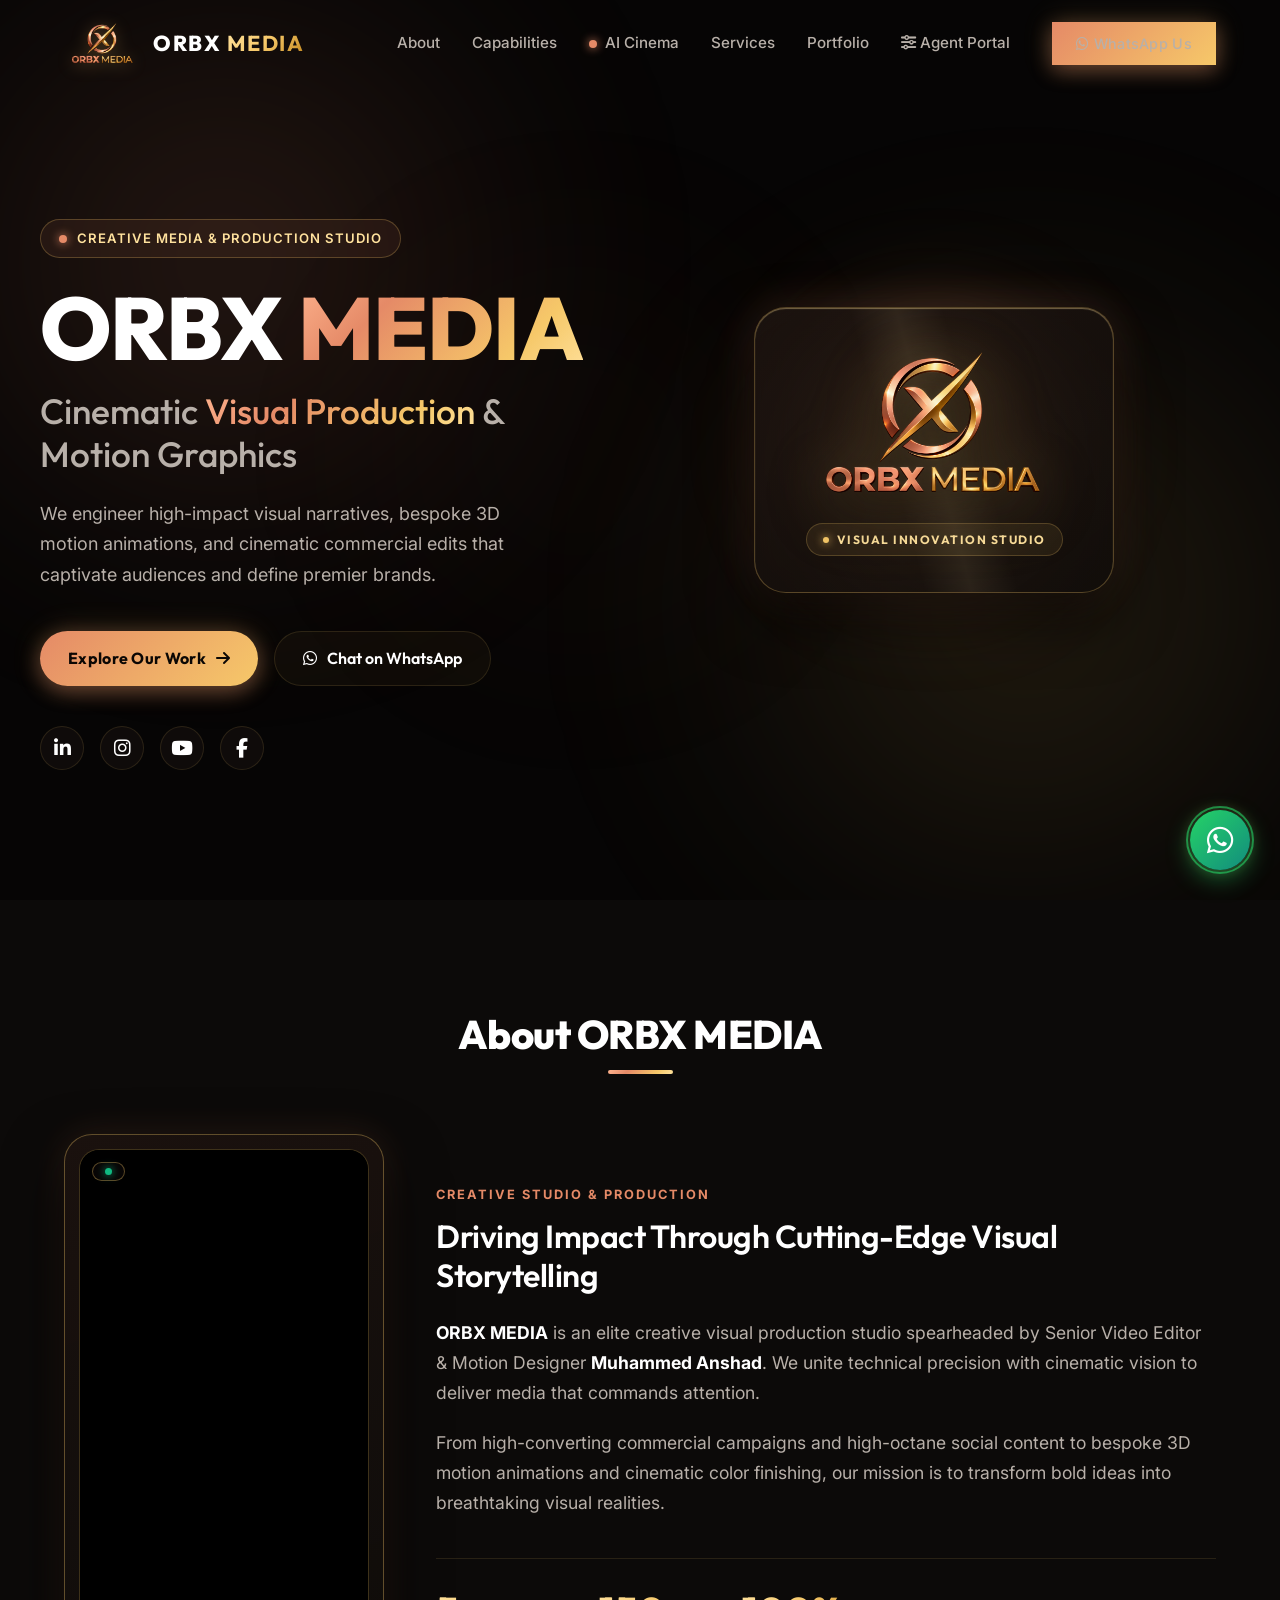
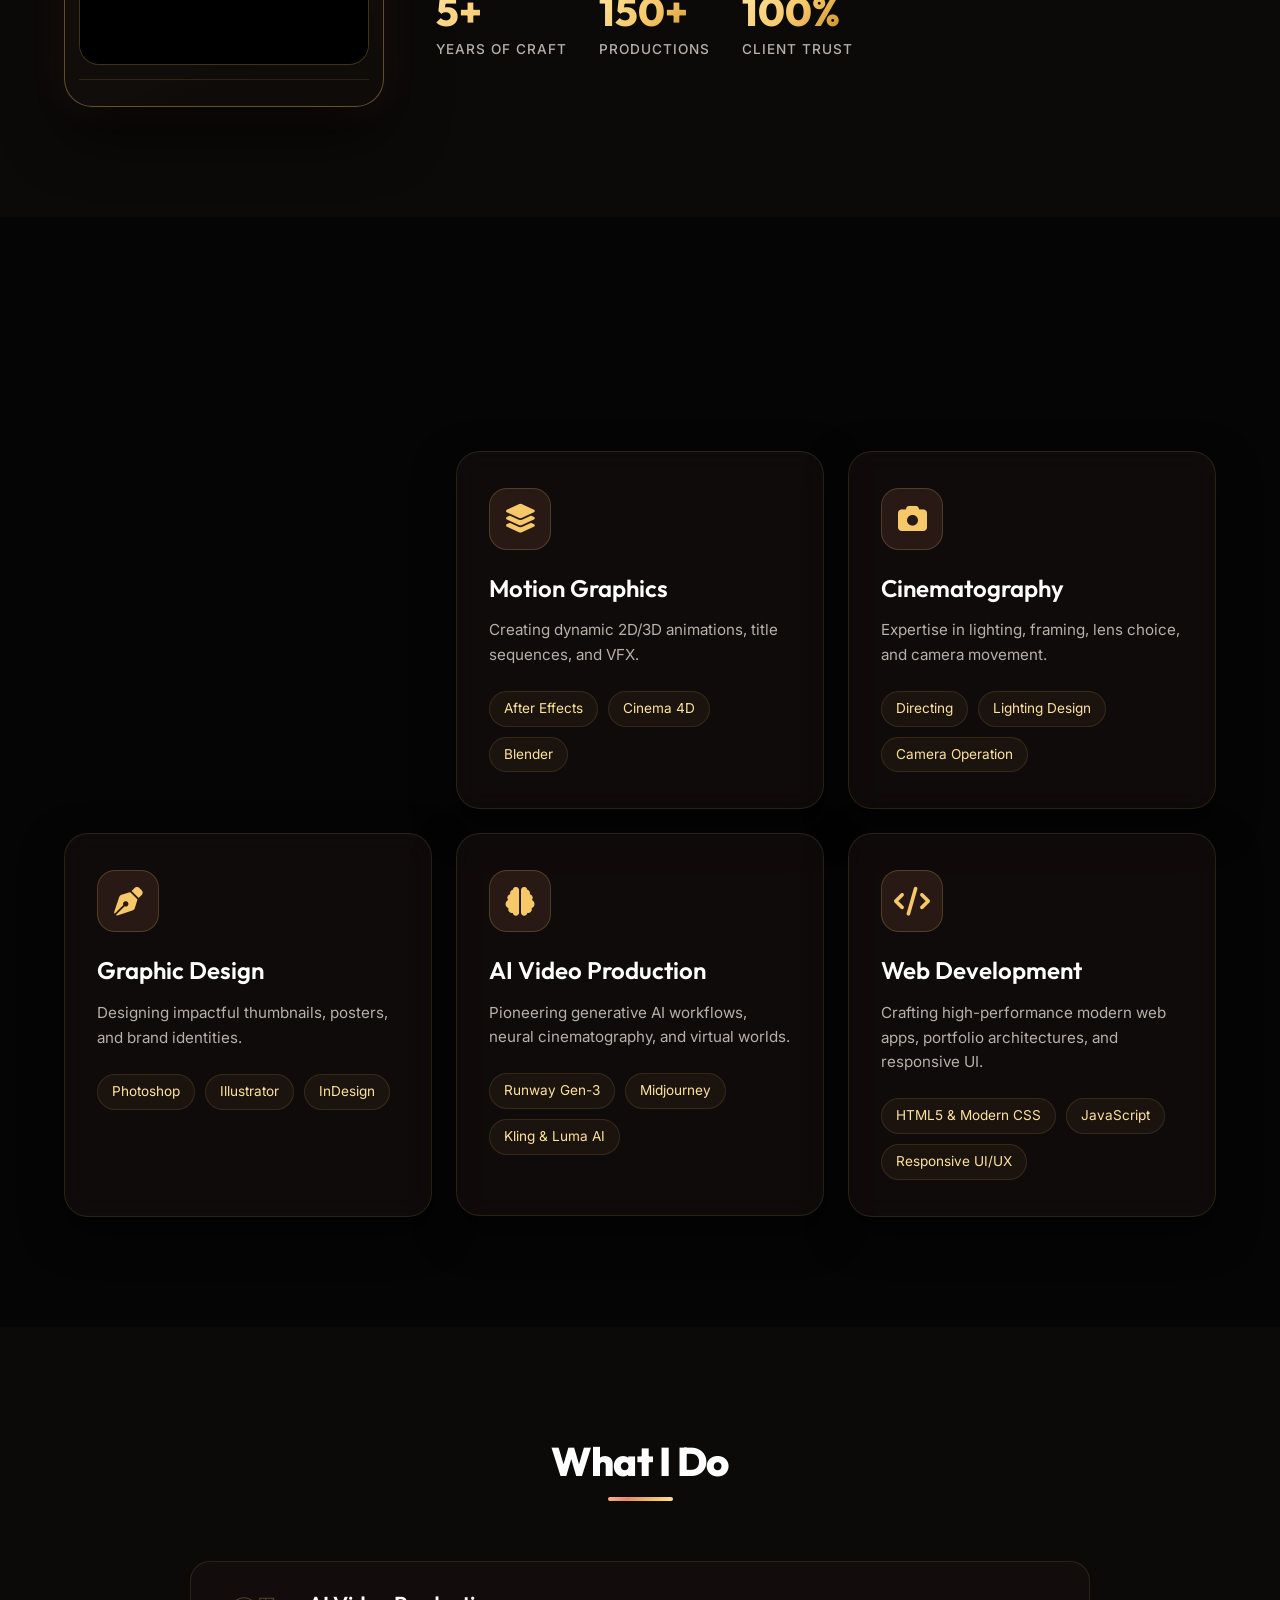
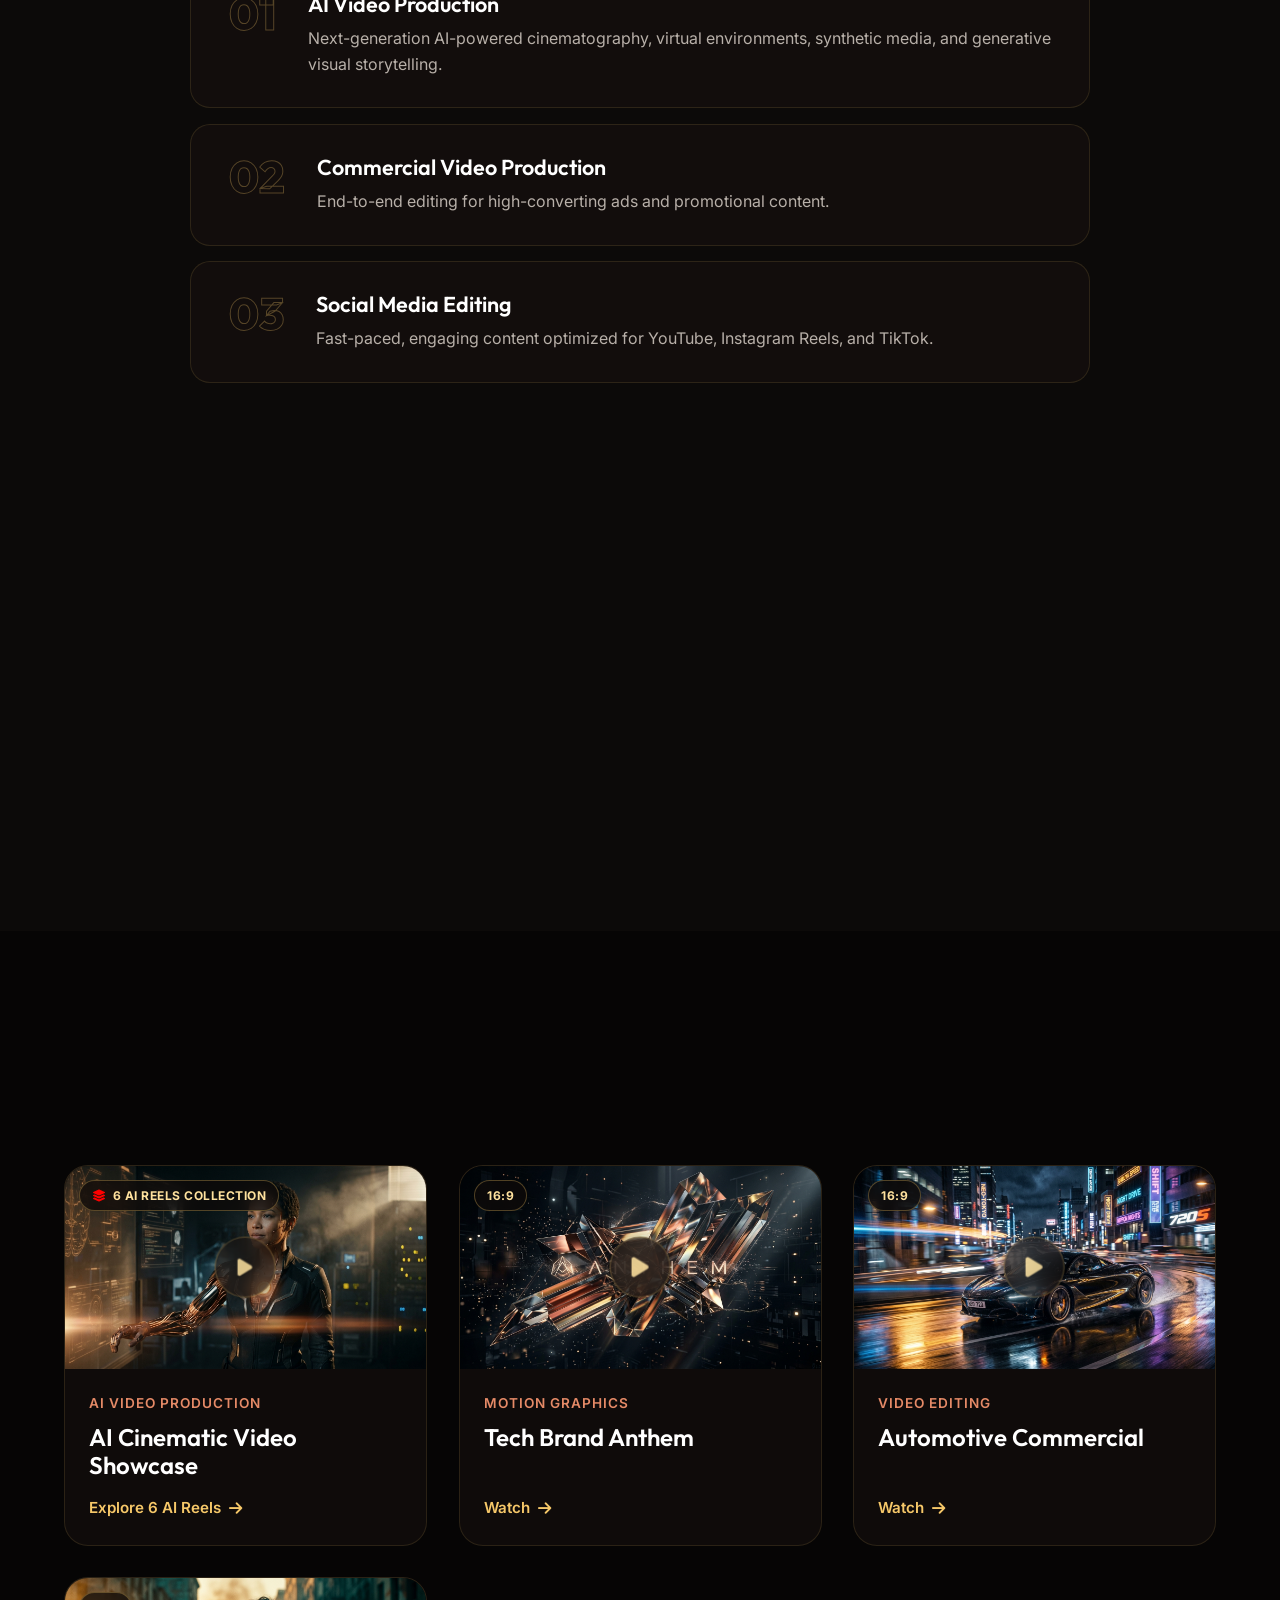
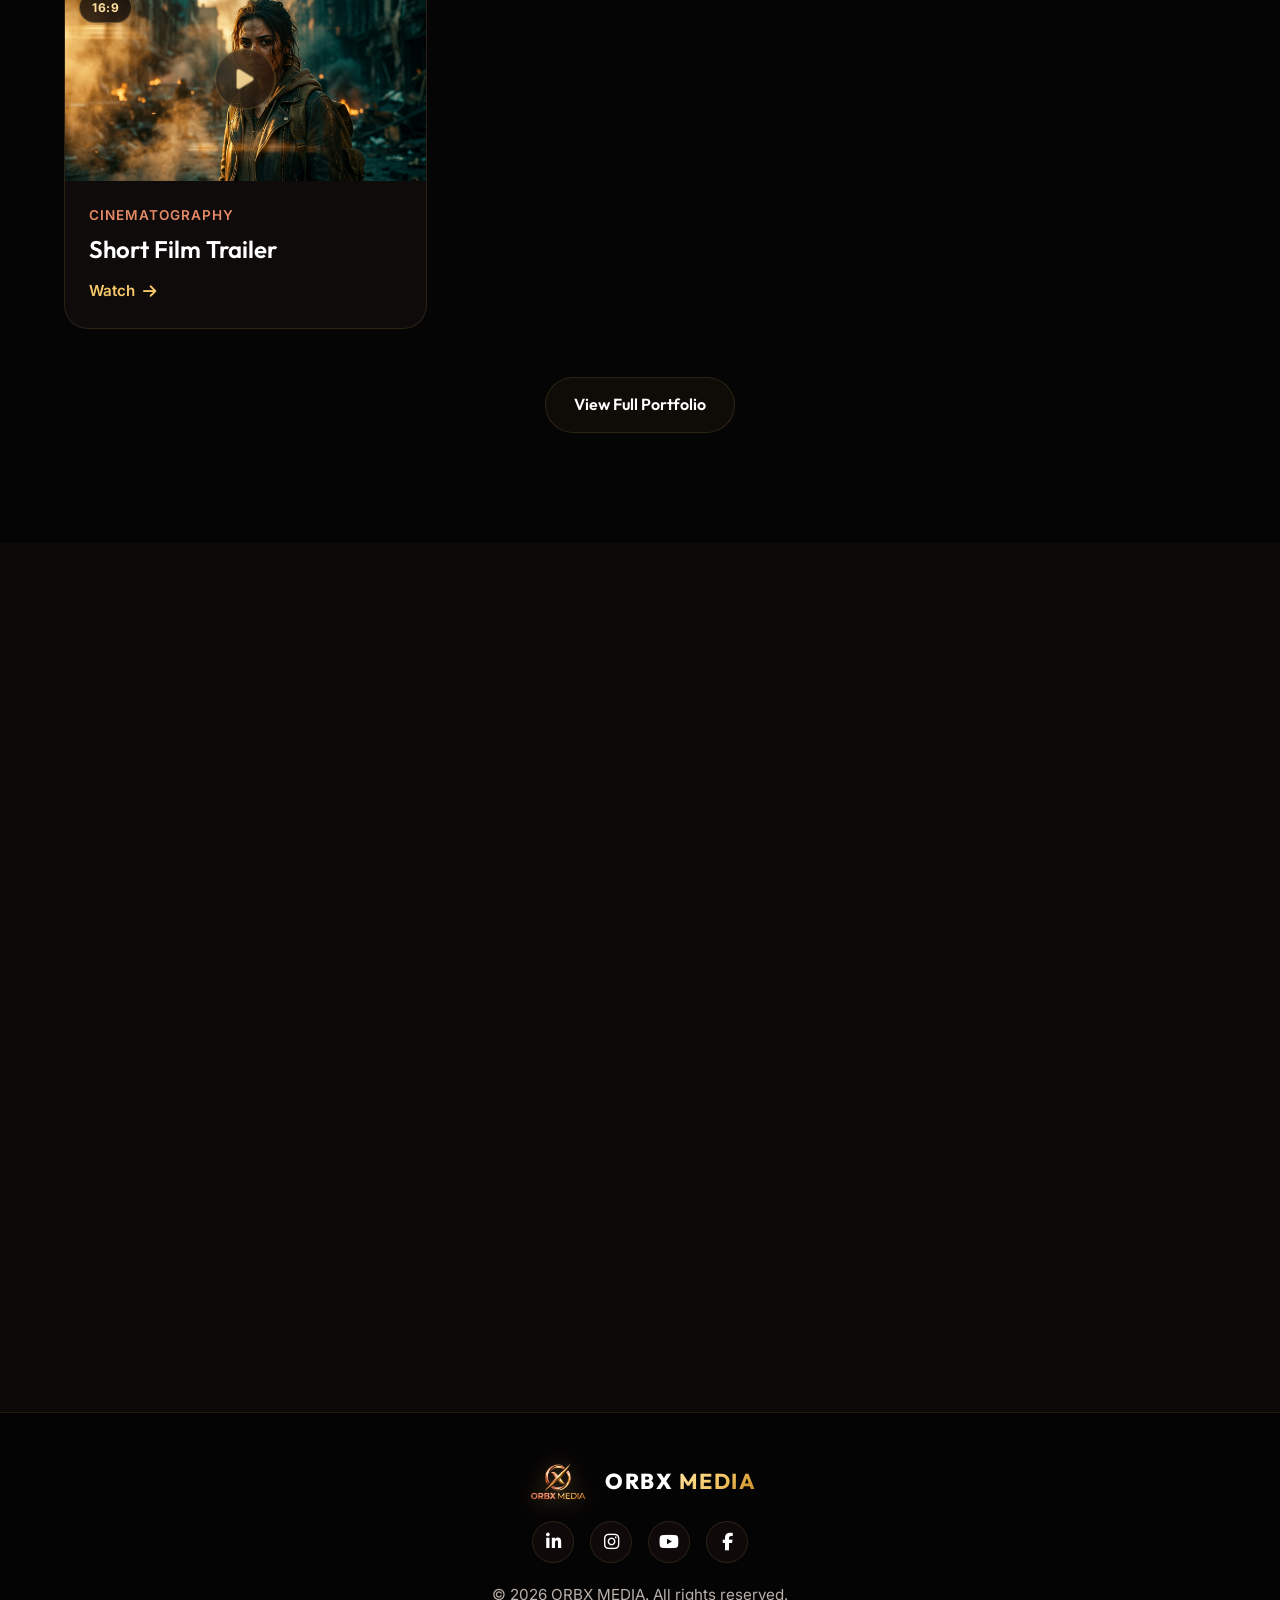
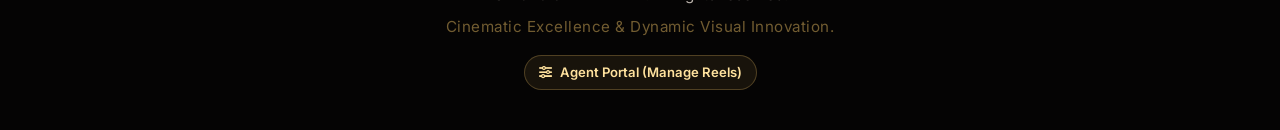
==== commit 20798155: "Add files via upload" ====
--- a/index.html
+++ b/index.html
@@ -40,6 +40,7 @@
                 <a href="ai-video-production.html" class="nav-link"><span class="badge-dot" style="display:inline-block; margin-right:4px;"></span> AI Cinema</a>
                 <a href="#services" class="nav-link">Services</a>
                 <a href="#projects" class="nav-link">Portfolio</a>
+                <a href="agent.html" class="nav-link"><i class="fas fa-sliders-h"></i> Agent Portal</a>
                 <a href="https://wa.me/916238128376?text=Hello%20ORBX%20MEDIA,%20I'd%20like%20to%20discuss%20a%20project!"
                     target="_blank" rel="noopener noreferrer" class="nav-link btn-primary nav-btn"><i
                         class="fab fa-whatsapp"></i> WhatsApp Us</a>
@@ -501,6 +502,9 @@
             </div>
             <p>&copy; <span id="year"></span> ORBX MEDIA. All rights reserved.</p>
             <p class="footer-tagline">Cinematic Excellence & Dynamic Visual Innovation.</p>
+            <div class="footer-agent-link">
+                <a href="agent.html" class="agent-access-link"><i class="fas fa-sliders-h"></i> Agent Portal (Manage Reels)</a>
+            </div>
         </div>
     </footer>
 
@@ -550,14 +554,10 @@
                                 <span class="ai-reel-num">01 / 06</span>
                                 <span class="ai-slowmo-pill"><span class="slowmo-pulse"></span> 0.5x Slow-Mo</span>
                             </div>
-                            <div class="ai-reel-center-action">
-                                <span class="ai-reel-play-circle"><i class="fas fa-expand"></i></span>
-                            </div>
                             <div class="ai-reel-bottom-info">
                                 <span class="ai-reel-category">Generative Cinema</span>
                                 <h4 class="ai-reel-title">Cybernetic Vision</h4>
-                                <span class="ai-reel-prompt-tag"><i class="fas fa-play"></i> Tap for Fullscreen &
-                                    Audio</span>
+                                <span class="ai-reel-prompt-tag"><i class="fas fa-play"></i> Tap to Play with Sound</span>
                             </div>
                         </div>
                     </div>
@@ -583,14 +583,10 @@
                                 <span class="ai-reel-num">02 / 06</span>
                                 <span class="ai-slowmo-pill"><span class="slowmo-pulse"></span> 0.5x Slow-Mo</span>
                             </div>
-                            <div class="ai-reel-center-action">
-                                <span class="ai-reel-play-circle"><i class="fas fa-expand"></i></span>
-                            </div>
                             <div class="ai-reel-bottom-info">
                                 <span class="ai-reel-category">Virtual Cinematography</span>
                                 <h4 class="ai-reel-title">Neural Worldscapes</h4>
-                                <span class="ai-reel-prompt-tag"><i class="fas fa-play"></i> Tap for Fullscreen &
-                                    Audio</span>
+                                <span class="ai-reel-prompt-tag"><i class="fas fa-play"></i> Tap to Play with Sound</span>
                             </div>
                         </div>
                     </div>
@@ -616,14 +612,10 @@
                                 <span class="ai-reel-num">03 / 06</span>
                                 <span class="ai-slowmo-pill"><span class="slowmo-pulse"></span> 0.5x Slow-Mo</span>
                             </div>
-                            <div class="ai-reel-center-action">
-                                <span class="ai-reel-play-circle"><i class="fas fa-expand"></i></span>
-                            </div>
                             <div class="ai-reel-bottom-info">
                                 <span class="ai-reel-category">Stylized Motion AI</span>
                                 <h4 class="ai-reel-title">Fluid Morphologies</h4>
-                                <span class="ai-reel-prompt-tag"><i class="fas fa-play"></i> Tap for Fullscreen &
-                                    Audio</span>
+                                <span class="ai-reel-prompt-tag"><i class="fas fa-play"></i> Tap to Play with Sound</span>
                             </div>
                         </div>
                     </div>
@@ -649,14 +641,10 @@
                                 <span class="ai-reel-num">04 / 06</span>
                                 <span class="ai-slowmo-pill"><span class="slowmo-pulse"></span> 0.5x Slow-Mo</span>
                             </div>
-                            <div class="ai-reel-center-action">
-                                <span class="ai-reel-play-circle"><i class="fas fa-expand"></i></span>
-                            </div>
                             <div class="ai-reel-bottom-info">
                                 <span class="ai-reel-category">Character Concept AI</span>
                                 <h4 class="ai-reel-title">Synthetic Humanoids</h4>
-                                <span class="ai-reel-prompt-tag"><i class="fas fa-play"></i> Tap for Fullscreen &
-                                    Audio</span>
+                                <span class="ai-reel-prompt-tag"><i class="fas fa-play"></i> Tap to Play with Sound</span>
                             </div>
                         </div>
                     </div>
@@ -682,14 +670,10 @@
                                 <span class="ai-reel-num">05 / 06</span>
                                 <span class="ai-slowmo-pill"><span class="slowmo-pulse"></span> 0.5x Slow-Mo</span>
                             </div>
-                            <div class="ai-reel-center-action">
-                                <span class="ai-reel-play-circle"><i class="fas fa-expand"></i></span>
-                            </div>
                             <div class="ai-reel-bottom-info">
                                 <span class="ai-reel-category">Creative Commercial AI</span>
                                 <h4 class="ai-reel-title">Cinematic AI Showcase</h4>
-                                <span class="ai-reel-prompt-tag"><i class="fas fa-play"></i> Tap for Fullscreen &
-                                    Audio</span>
+                                <span class="ai-reel-prompt-tag"><i class="fas fa-play"></i> Tap to Play with Sound</span>
                             </div>
                         </div>
                     </div>
@@ -715,14 +699,10 @@
                                 <span class="ai-reel-num">06 / 06</span>
                                 <span class="ai-slowmo-pill"><span class="slowmo-pulse"></span> 0.5x Slow-Mo</span>
                             </div>
-                            <div class="ai-reel-center-action">
-                                <span class="ai-reel-play-circle"><i class="fas fa-expand"></i></span>
-                            </div>
                             <div class="ai-reel-bottom-info">
                                 <span class="ai-reel-category">Future Film Aesthetics</span>
                                 <h4 class="ai-reel-title">Dimensions of Light</h4>
-                                <span class="ai-reel-prompt-tag"><i class="fas fa-play"></i> Tap for Fullscreen &
-                                    Audio</span>
+                                <span class="ai-reel-prompt-tag"><i class="fas fa-play"></i> Tap to Play with Sound</span>
                             </div>
                         </div>
                     </div>
@@ -740,7 +720,8 @@
         </div>
     </div>
 
-    <script src="script.js?v=3.3"></script>
+    <script src="reels-data.js?v=1.0"></script>
+    <script src="script.js?v=3.4"></script>
 </body>
 
 </html>
--- a/style.css
+++ b/style.css
@@ -2516,37 +2516,42 @@
     animation: livePulse 1.8s infinite;
 }
 
-/* Center Expand Button */
+/* Center Expand / Full Screen Button (Removed from video boxes as requested) */
 .ai-reel-center-action {
-    display: flex;
-    align-items: center;
+    display: none !important;
+}
+
+.ai-reel-play-circle {
+    display: none !important;
+}
+
+/* Footer Agent Access Link */
+.footer-agent-link {
+    margin-top: 16px;
+    display: flex;
     justify-content: center;
-    opacity: 0.85;
-    transition: all 0.3s ease;
-}
-
-.ai-reel-play-circle {
-    width: 58px;
-    height: 58px;
-    border-radius: 50%;
-    background: rgba(24, 16, 12, 0.85);
-    border: 1.5px solid rgba(246, 200, 105, 0.45);
-    display: flex;
-    align-items: center;
-    justify-content: center;
+}
+
+.agent-access-link {
+    display: inline-flex;
+    align-items: center;
+    gap: 8px;
+    font-size: 0.82rem;
+    font-weight: 600;
     color: var(--gold-light);
-    font-size: 1.25rem;
-    box-shadow: 0 8px 25px rgba(0, 0, 0, 0.7);
-    backdrop-filter: blur(10px);
-    transition: all 0.3s ease;
-}
-
-.ai-reel-box:hover .ai-reel-play-circle {
-    transform: scale(1.15);
-    background: var(--metallic-gradient);
-    color: #070504;
-    border-color: transparent;
-    box-shadow: 0 0 25px rgba(246, 200, 105, 0.6);
+    text-decoration: none;
+    padding: 6px 14px;
+    border-radius: 20px;
+    background: rgba(246, 200, 105, 0.08);
+    border: 1px solid rgba(246, 200, 105, 0.25);
+    transition: all var(--transition-fast);
+}
+
+.agent-access-link:hover {
+    background: rgba(246, 200, 105, 0.2);
+    border-color: rgba(246, 200, 105, 0.55);
+    color: #ffffff;
+    transform: translateY(-1px);
 }
 
 /* Bottom Info */
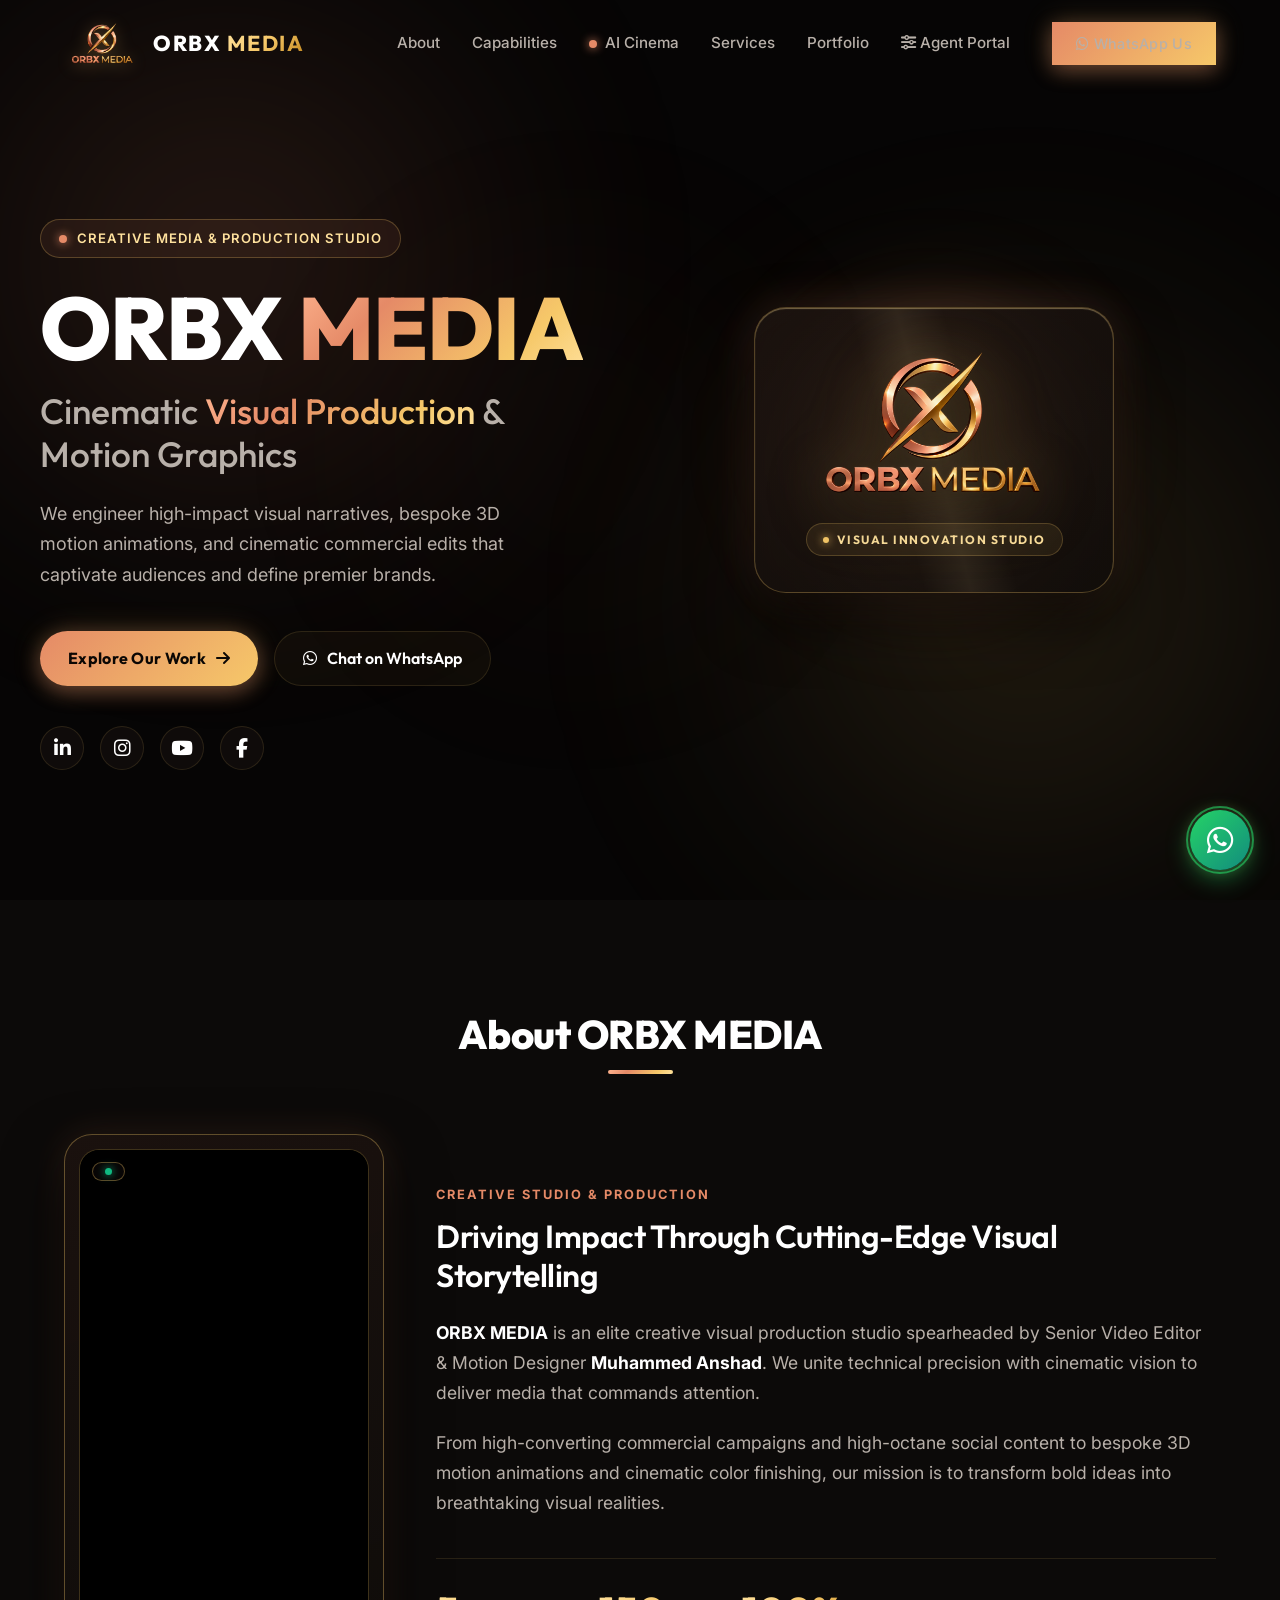
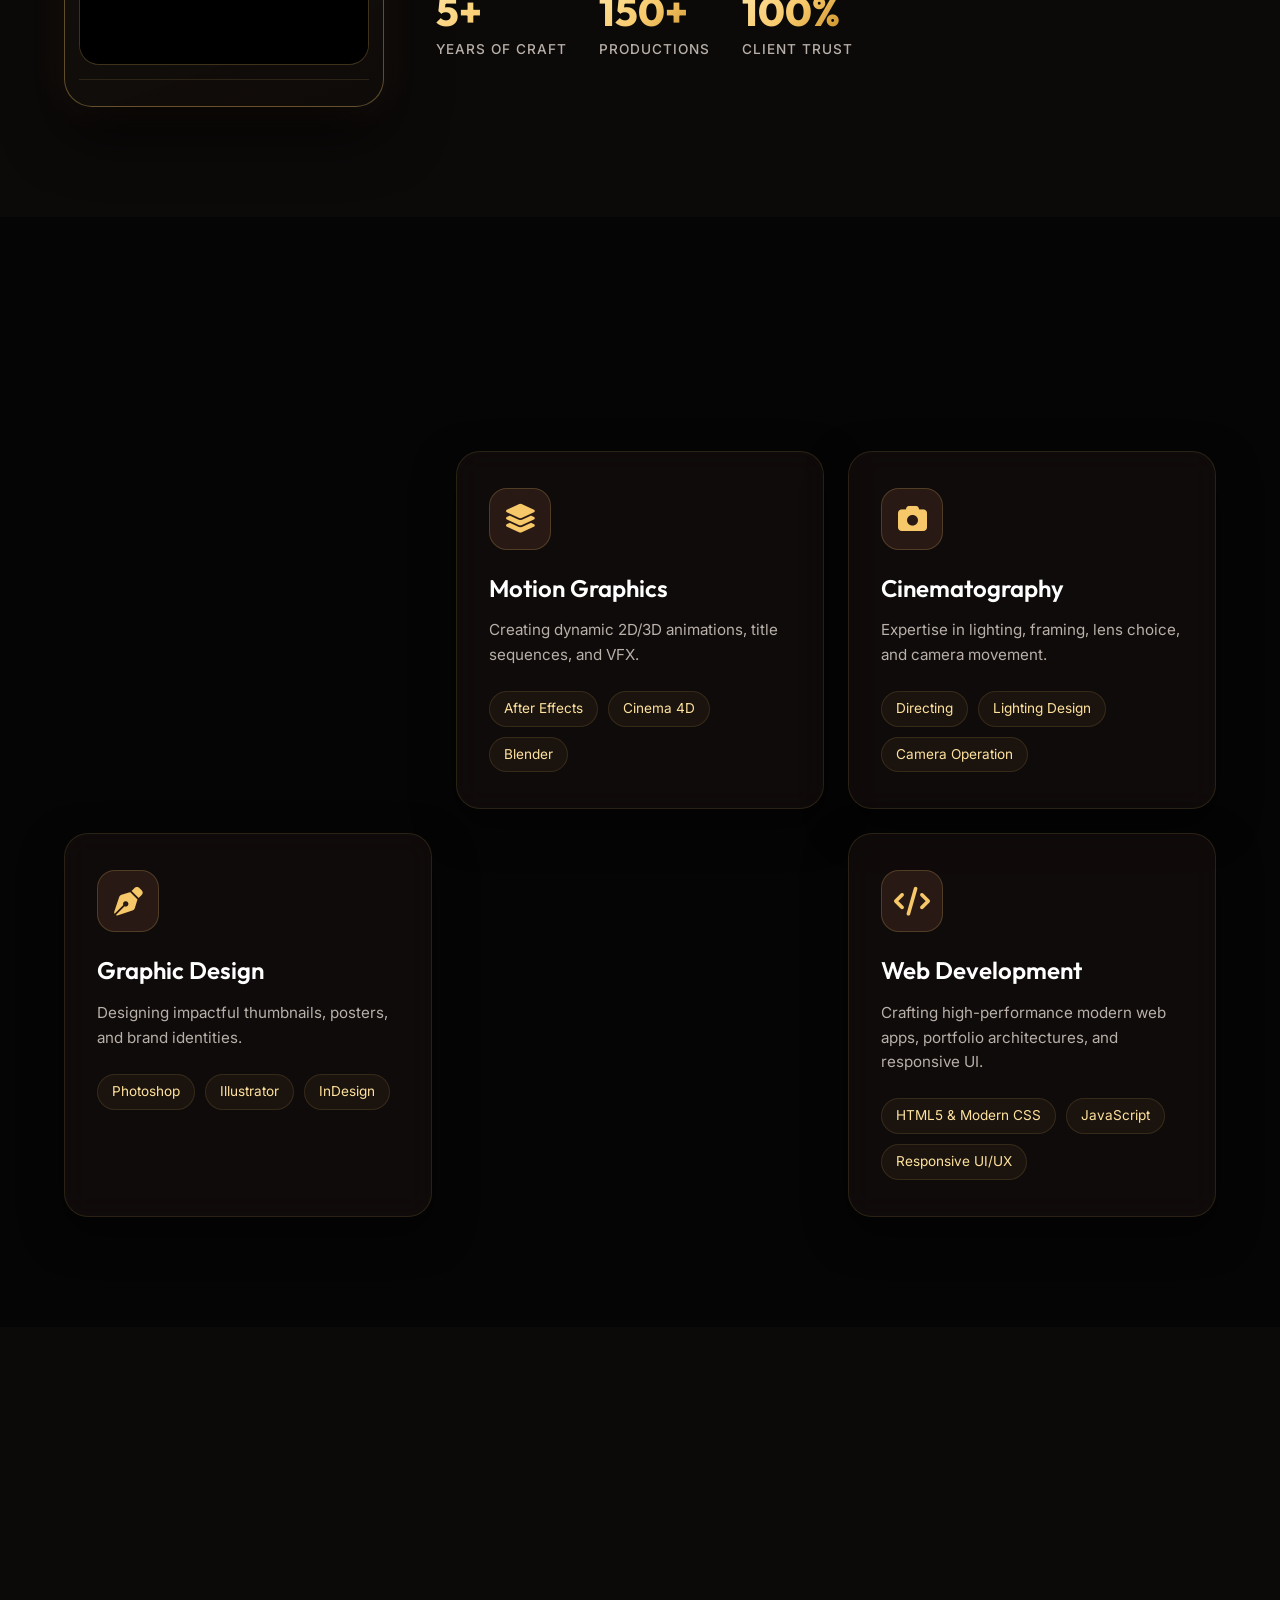
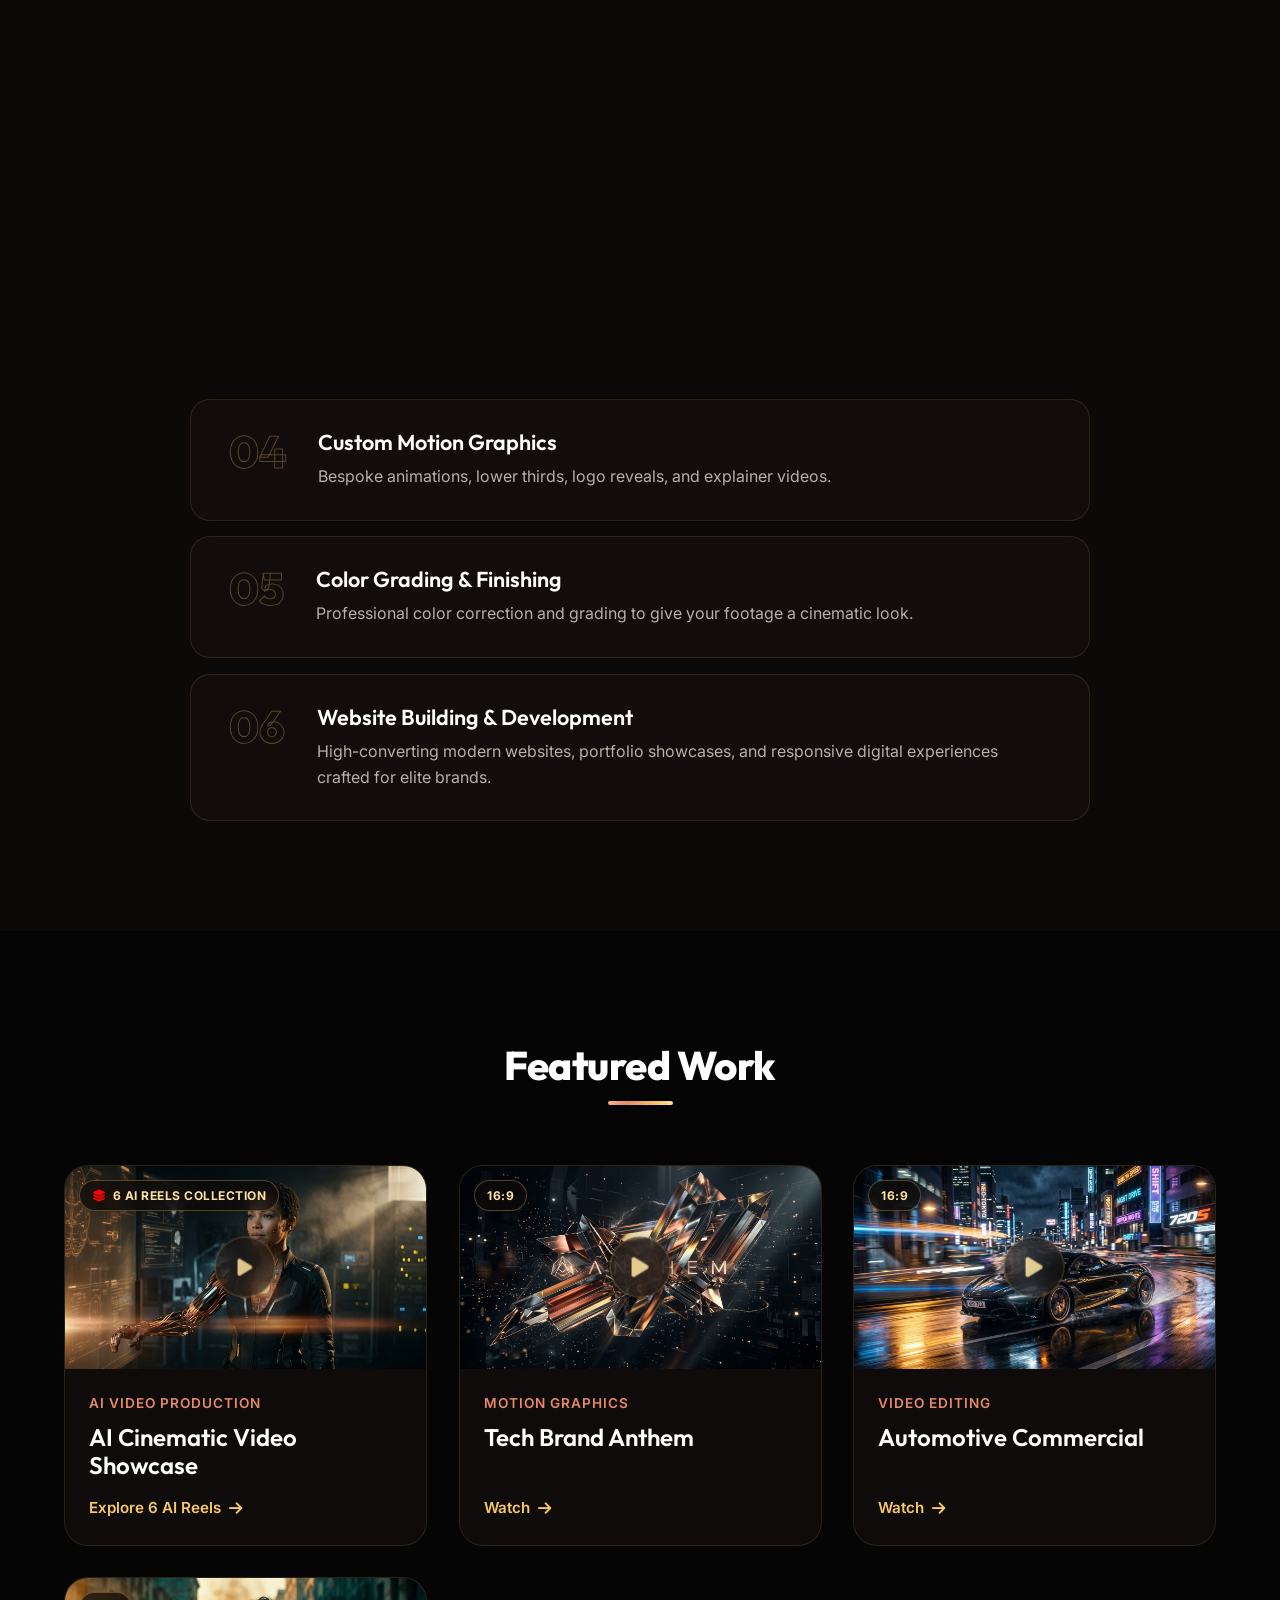
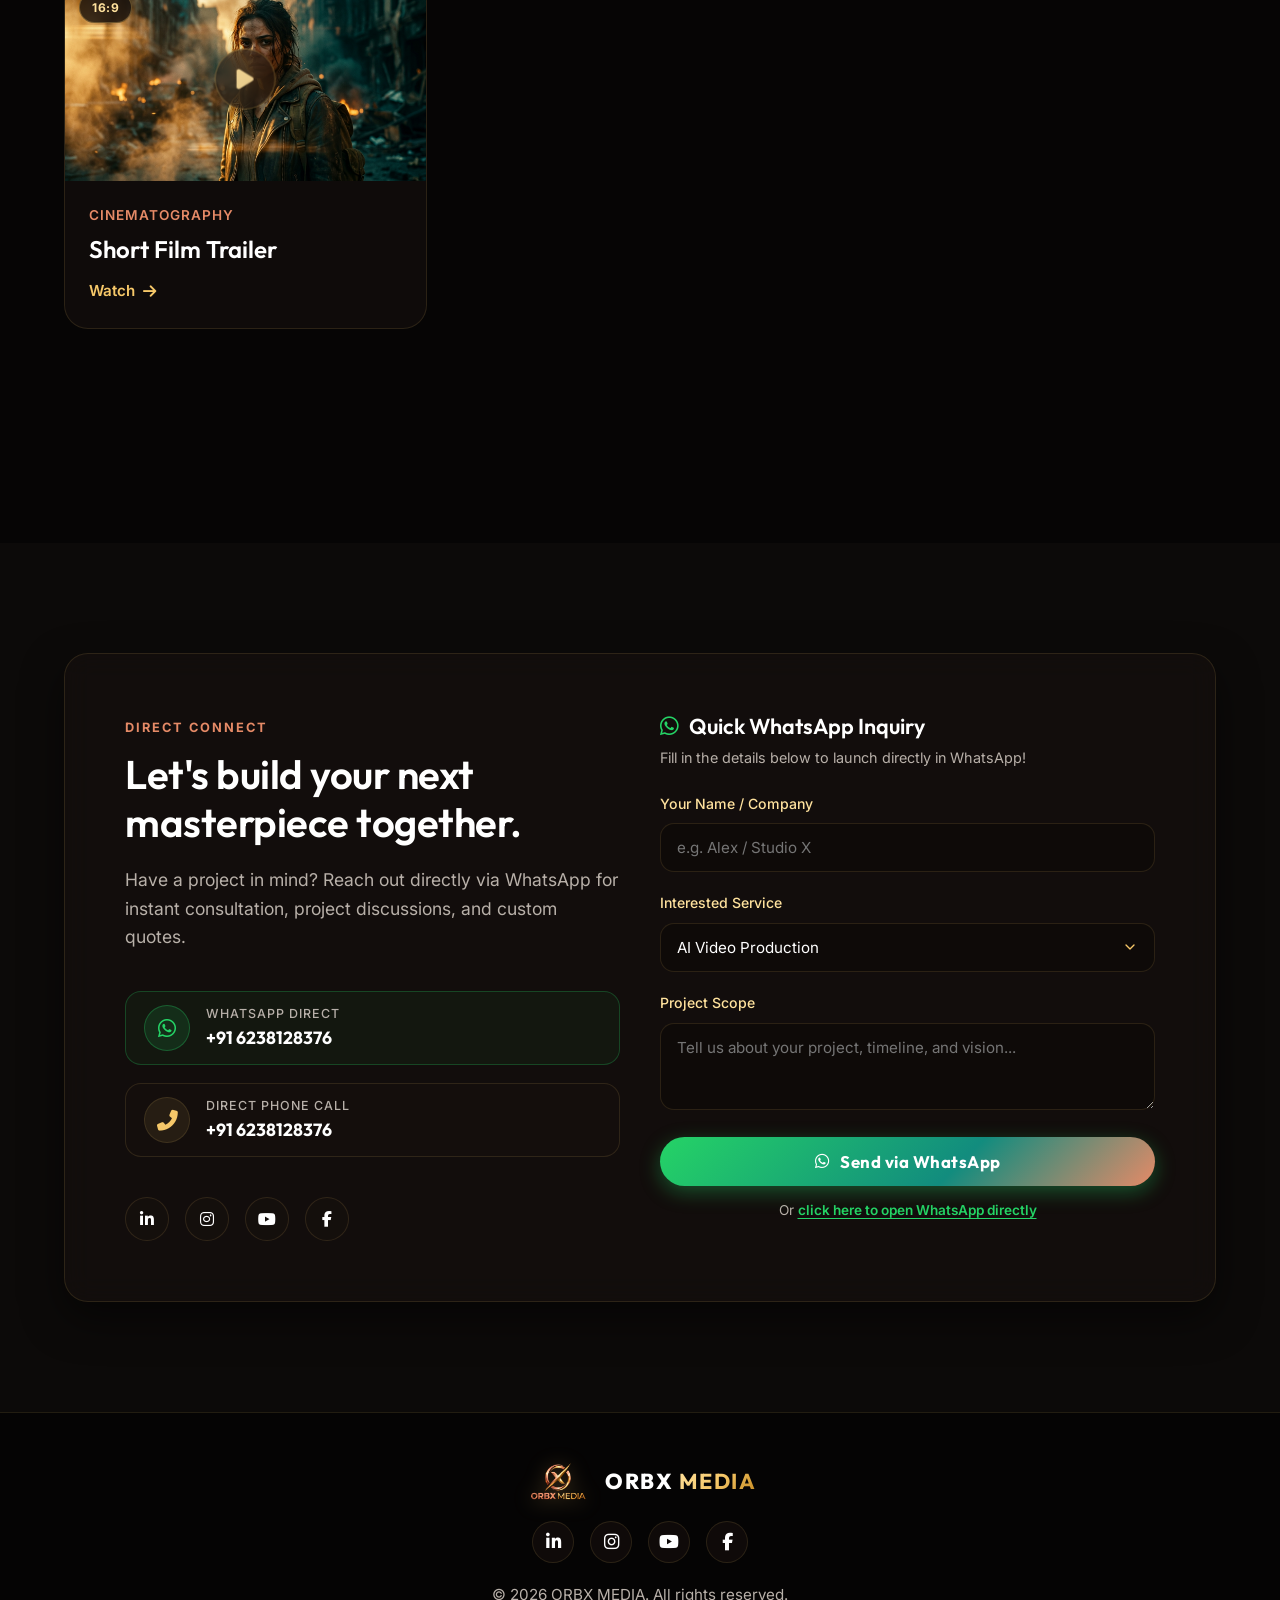
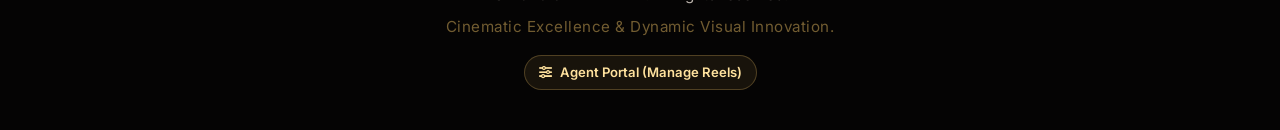
==== commit b0357107: "Fix generateReelsDataJsContent definition, configure agent GitHub token, and add v2.1 cache buster" ====
--- a/index.html
+++ b/index.html
@@ -720,8 +720,9 @@
         </div>
     </div>
 
-    <script src="reels-data.js?v=1.0"></script>
-    <script src="script.js?v=3.4"></script>
+    <!-- Central AI Reels Data & Sync Controller -->
+    <script src="reels-data.js?v=2.1"></script>
+    <script src="script.js?v=3.5"></script>
 </body>
 
 </html>
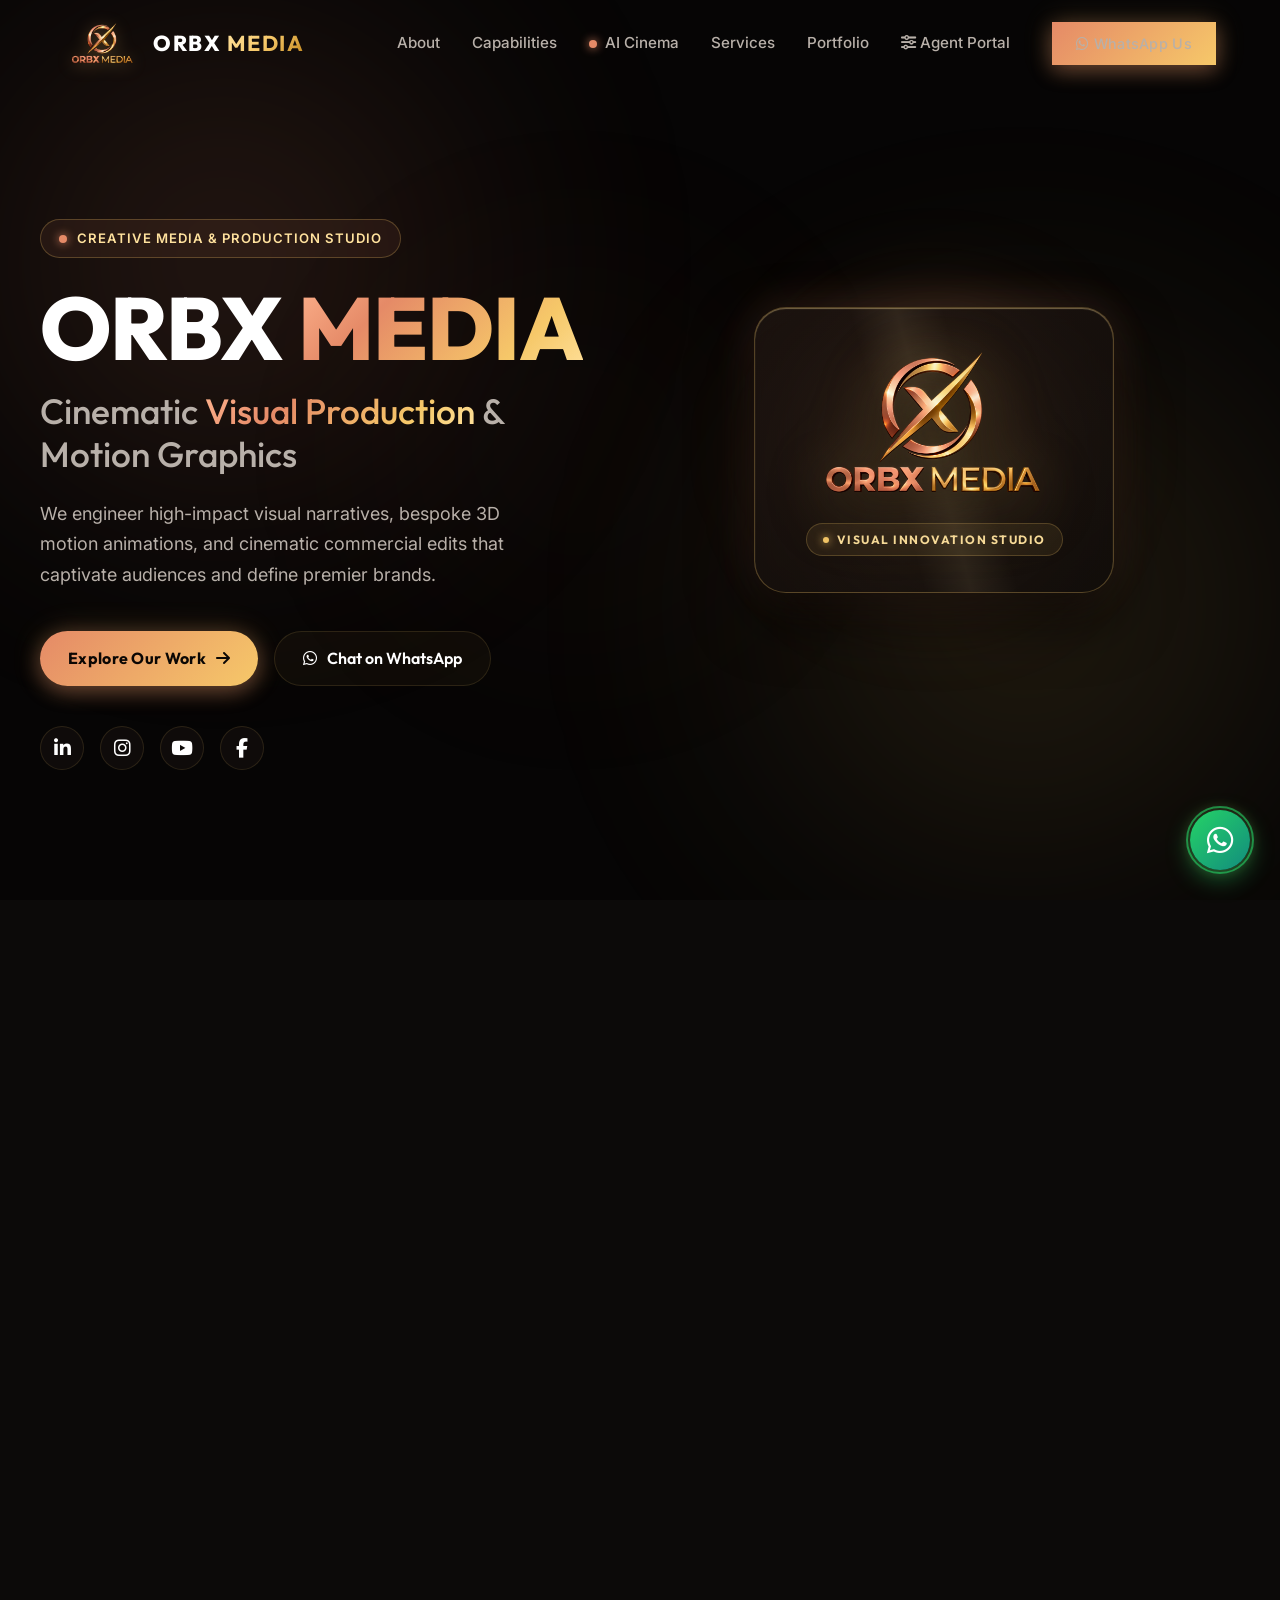
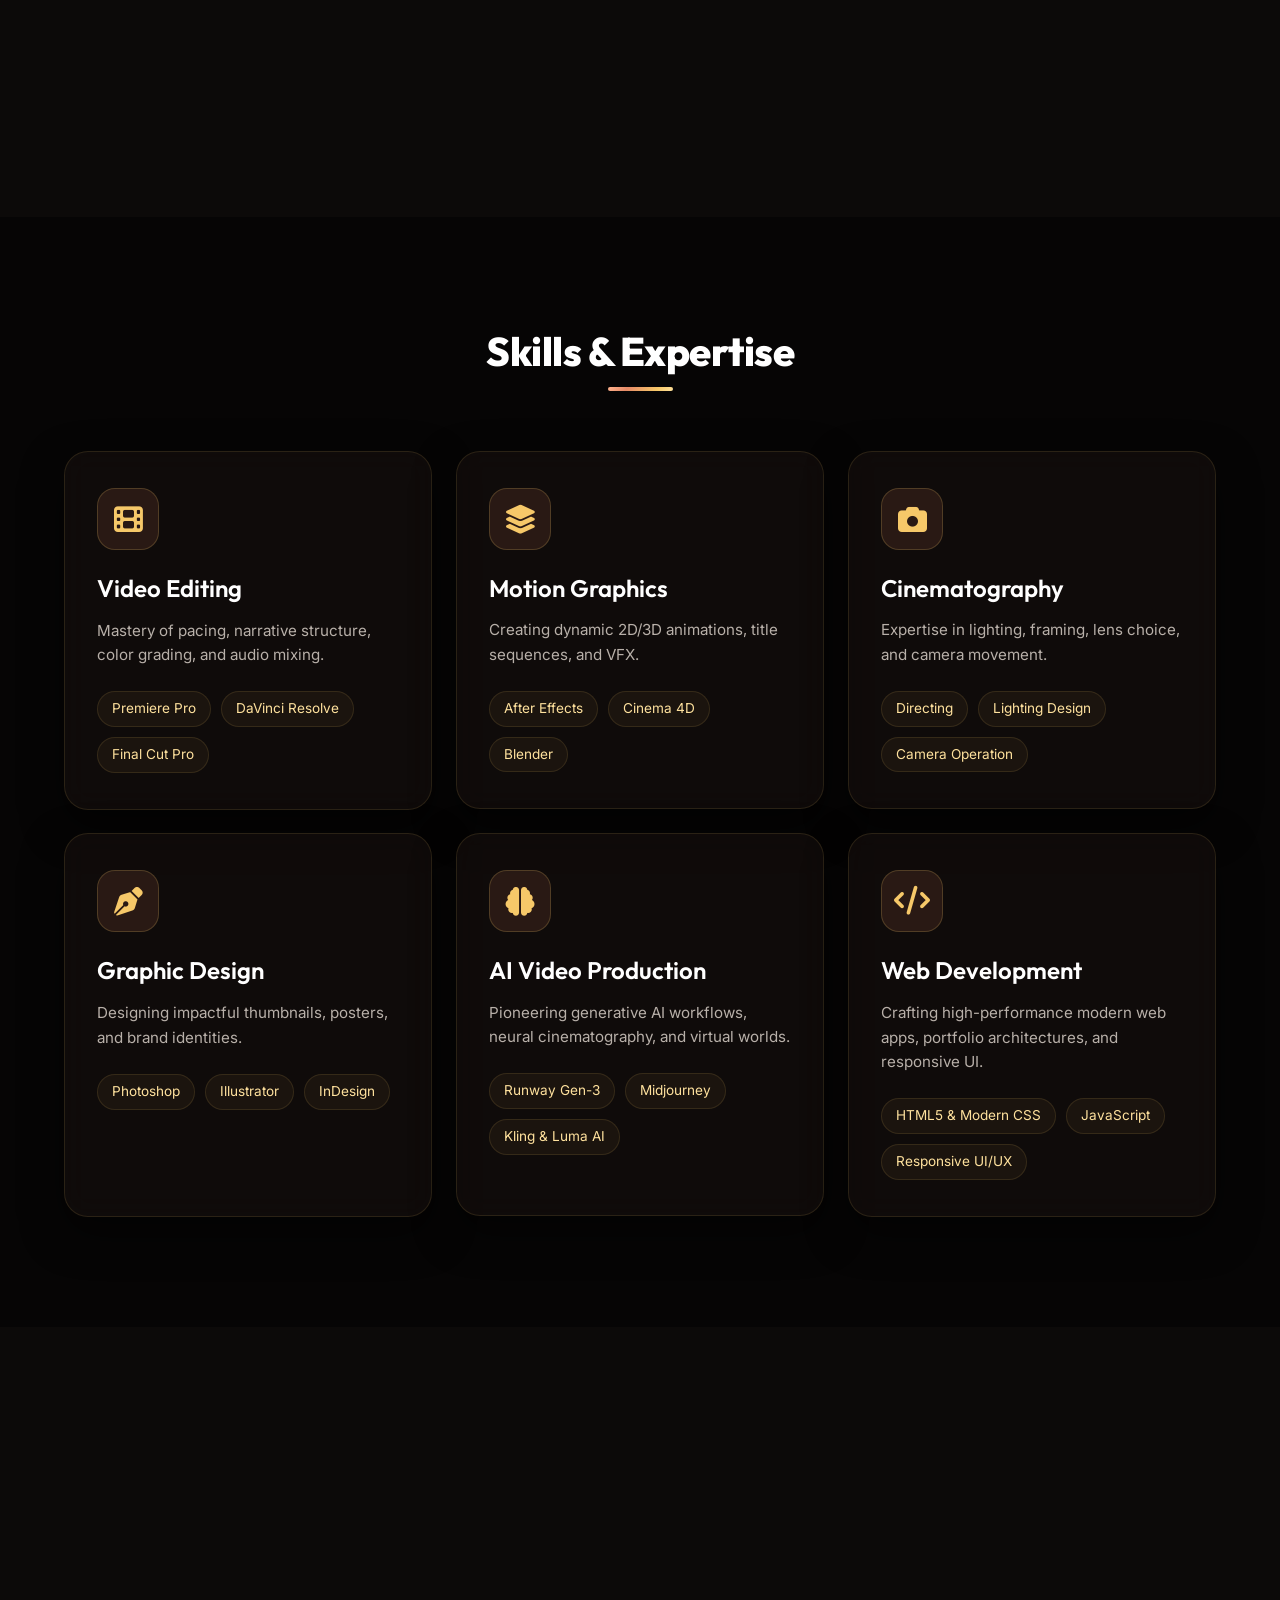
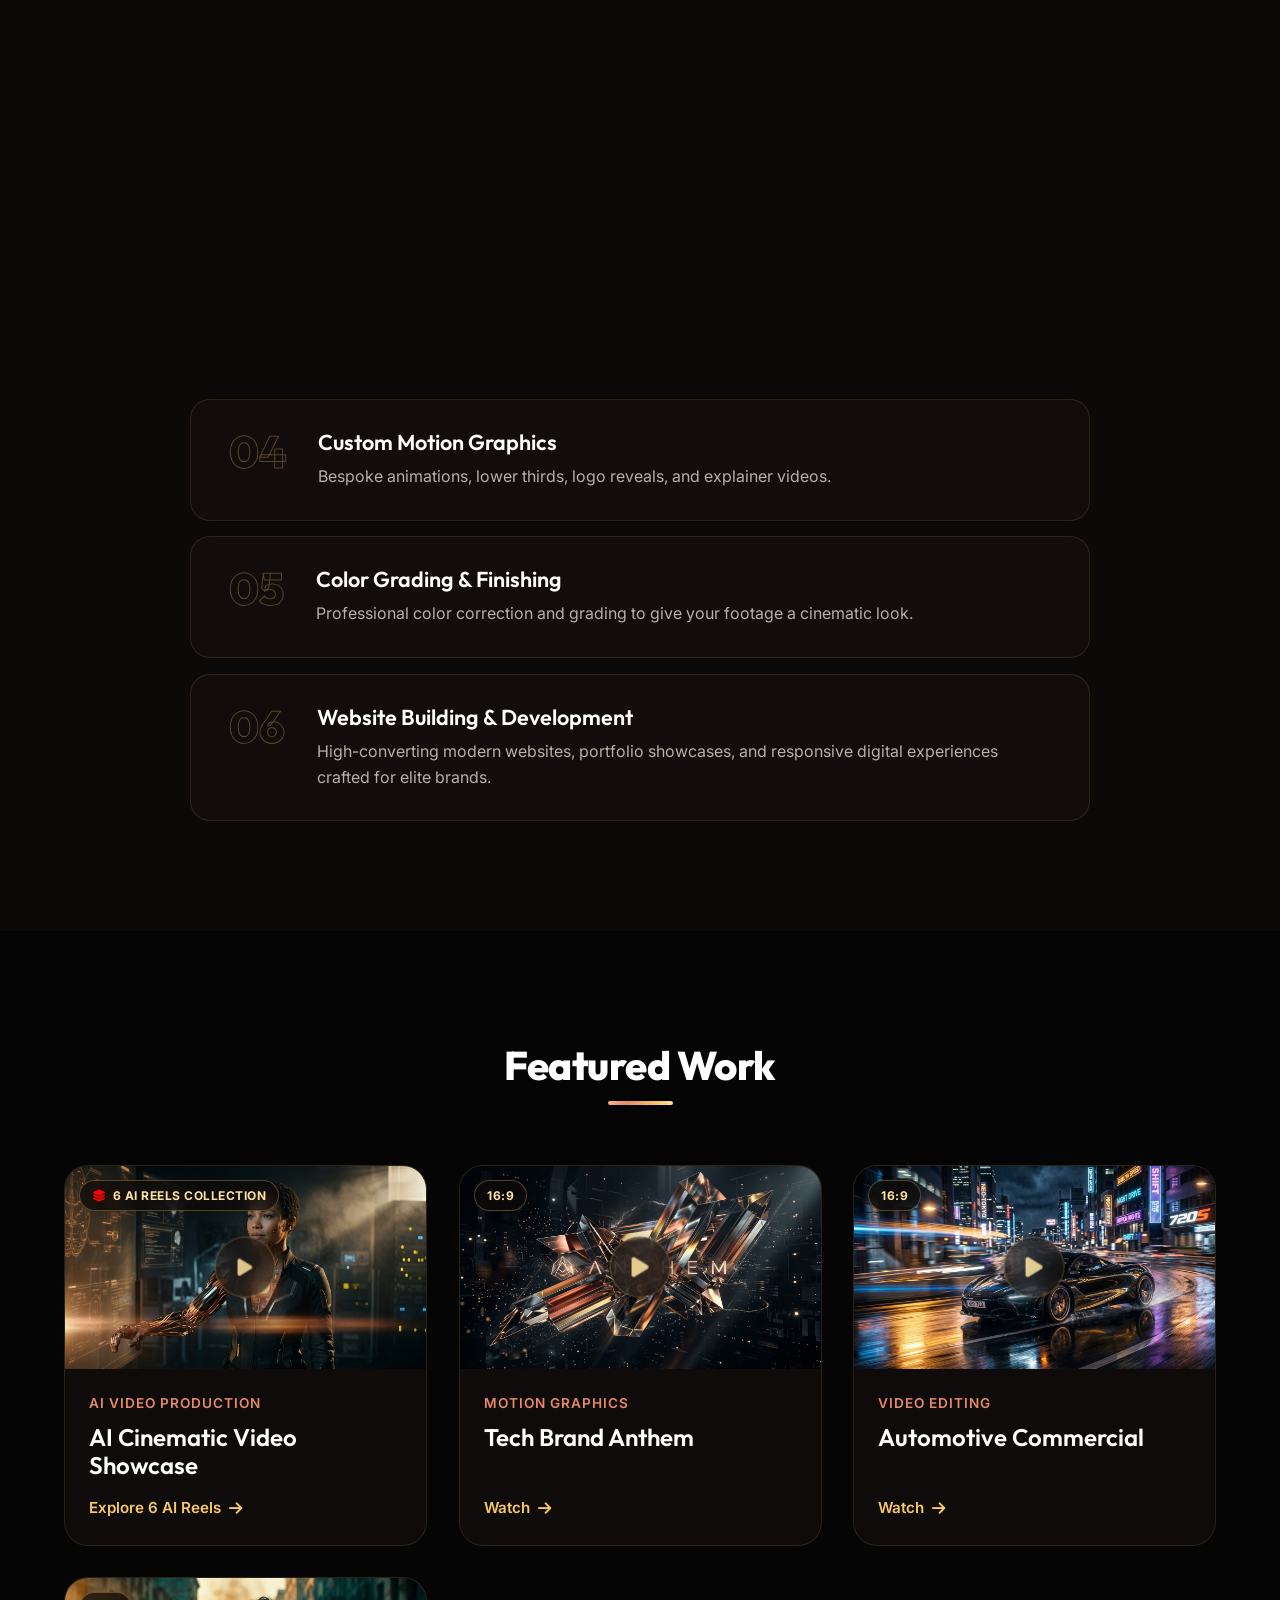
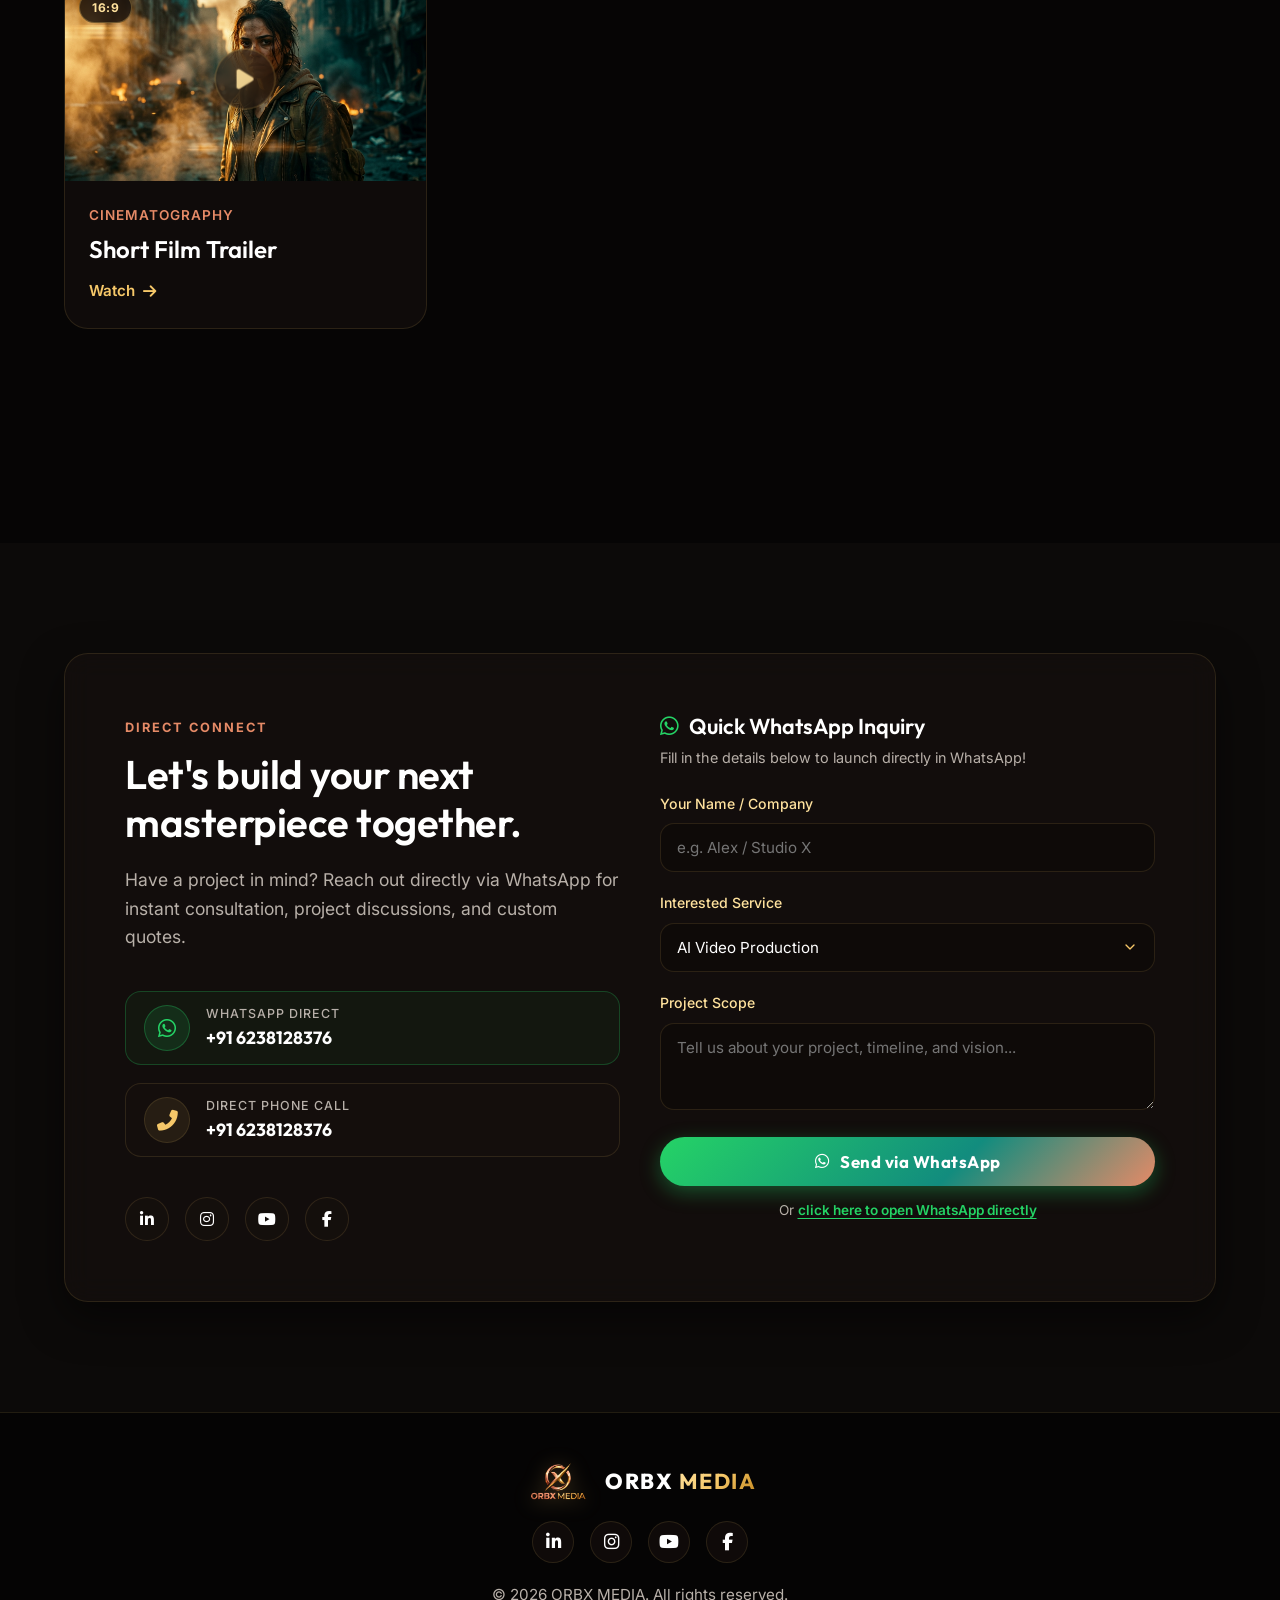
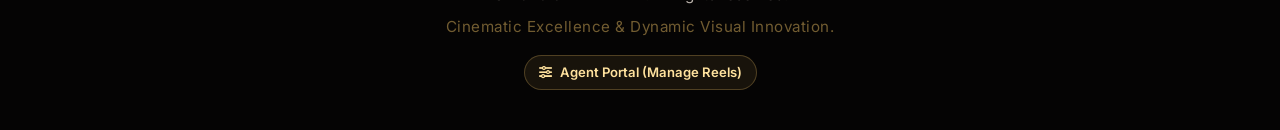
==== commit 2eb1fff9: "Add files via upload" ====
--- a/index.html
+++ b/index.html
@@ -1,728 +1,728 @@
-<!DOCTYPE html>
-<html lang="en">
-
-<head>
-    <meta charset="UTF-8">
-    <meta name="viewport" content="width=device-width, initial-scale=1.0">
-    <meta name="description"
-        content="ORBX MEDIA is a premier visual production and motion design studio crafting cinematic video editing, 3D motion graphics, and high-impact visual media.">
-    <title>ORBX MEDIA | Cinematic Video Production & Motion Design</title>
-    <link rel="icon" type="image/png" href="orbx-logo.png">
-    <!-- Google Fonts -->
-    <link rel="preconnect" href="https://fonts.googleapis.com">
-    <link rel="preconnect" href="https://fonts.gstatic.com" crossorigin>
-    <link
-        href="https://fonts.googleapis.com/css2?family=Outfit:wght@300;400;500;600;700;800&family=Inter:wght@300;400;500;600&display=swap"
-        rel="stylesheet">
-    <link rel="stylesheet" href="style.css?v=3.3">
-    <!-- Font Awesome for Icons -->
-    <link rel="stylesheet" href="https://cdnjs.cloudflare.com/ajax/libs/font-awesome/6.4.0/css/all.min.css">
-    <!-- YouTube IFrame Player API for Slow-Motion Reels -->
-    <script src="https://www.youtube.com/iframe_api"></script>
-</head>
-
-<body>
-    <!-- Background Elements -->
-    <div class="glow glow-1"></div>
-    <div class="glow glow-2"></div>
-    <div class="glow glow-3"></div>
-
-    <!-- Navigation -->
-    <nav class="navbar glass-nav">
-        <div class="nav-container">
-            <a href="#" class="logo logo-branded">
-                <img src="orbx-logo.png" alt="ORBX MEDIA Logo" class="nav-logo-img">
-                <span class="logo-text">ORBX <span class="logo-accent">MEDIA</span></span>
-            </a>
-            <div class="nav-links">
-                <a href="#about" class="nav-link">About</a>
-                <a href="#skills" class="nav-link">Capabilities</a>
-                <a href="ai-video-production.html" class="nav-link"><span class="badge-dot" style="display:inline-block; margin-right:4px;"></span> AI Cinema</a>
-                <a href="#services" class="nav-link">Services</a>
-                <a href="#projects" class="nav-link">Portfolio</a>
-                <a href="agent.html" class="nav-link"><i class="fas fa-sliders-h"></i> Agent Portal</a>
-                <a href="https://wa.me/916238128376?text=Hello%20ORBX%20MEDIA,%20I'd%20like%20to%20discuss%20a%20project!"
-                    target="_blank" rel="noopener noreferrer" class="nav-link btn-primary nav-btn"><i
-                        class="fab fa-whatsapp"></i> WhatsApp Us</a>
-            </div>
-            <div class="mobile-menu-btn">
-                <i class="fas fa-bars"></i>
-            </div>
-        </div>
-    </nav>
-
-    <!-- Hero Section -->
-    <header class="hero" id="home">
-        <div class="hero-content reveal">
-            <div class="hero-badge">
-                <span class="badge-dot"></span>
-                <span>Creative Media & Production Studio</span>
-            </div>
-            <h1 class="hero-title">ORBX <span class="highlight">MEDIA</span></h1>
-            <h3 class="hero-subtitle">Cinematic <span class="highlight">Visual Production</span> & Motion Graphics</h3>
-            <p class="hero-desc">We engineer high-impact visual narratives, bespoke 3D motion animations, and cinematic
-                commercial edits that captivate audiences and define premier brands.</p>
-            <div class="hero-cta">
-                <a href="#projects" class="btn btn-primary">Explore Our Work <i class="fas fa-arrow-right"></i></a>
-                <a href="https://wa.me/916238128376?text=Hello%20ORBX%20MEDIA,%20I'd%20like%20to%20discuss%20a%20project!"
-                    target="_blank" rel="noopener noreferrer" class="btn btn-secondary whatsapp-cta-btn"><i
-                        class="fab fa-whatsapp"></i> Chat on WhatsApp</a>
-            </div>
-            <div class="hero-socials">
-                <a href="https://www.linkedin.com/in/orbx-media-0a3729436" target="_blank" rel="noopener noreferrer"
-                    class="social-icon" aria-label="LinkedIn"><i class="fab fa-linkedin-in"></i></a>
-                <a href="https://www.instagram.com/orbx_media/" target="_blank" rel="noopener noreferrer"
-                    class="social-icon" aria-label="Instagram"><i class="fab fa-instagram"></i></a>
-                <a href="https://www.youtube.com/channel/UCH1ZJ2QjWTXAIRAuht5d67A" target="_blank"
-                    rel="noopener noreferrer" class="social-icon" aria-label="YouTube"><i
-                        class="fab fa-youtube"></i></a>
-                <a href="https://www.facebook.com/profile.php?id=61590484026684" target="_blank"
-                    rel="noopener noreferrer" class="social-icon" aria-label="Facebook"><i
-                        class="fab fa-facebook-f"></i></a>
-            </div>
-        </div>
-        <div class="hero-graphic reveal-delay">
-            <div class="logo-showcase-wrapper">
-                <div class="showcase-glow"></div>
-                <div class="showcase-glow-gold"></div>
-                <div class="showcase-card glass-panel">
-                    <div class="showcase-light-sweep"></div>
-                    <img src="orbx-logo.png" alt="ORBX MEDIA 3D Emblem" class="hero-logo-img">
-                    <div class="showcase-meta">
-                        <span class="meta-dot"></span>
-                        <span class="meta-label">VISUAL INNOVATION STUDIO</span>
-                    </div>
-                </div>
-            </div>
-        </div>
-    </header>
-
-    <!-- About Section -->
-    <section class="about section" id="about">
-        <div class="section-container">
-            <div class="section-header reveal">
-                <h2 class="section-title">About ORBX MEDIA</h2>
-                <div class="title-underline"></div>
-            </div>
-            <div class="about-content">
-                <div class="about-image-wrapper reveal">
-                    <div class="about-video-card glass-panel" data-aspect="9:16">
-                        <div class="about-video-player-box">
-                            <video id="aboutAgencyVideo" class="about-agency-video" autoplay loop muted playsinline
-                                preload="auto" poster="" width="292" height="519">
-                                <source src="showreel.mp4" type="video/mp4">
-                                <source src="showreel.mp4.mp4" type="video/mp4">
-                                <source src="showreel.webm" type="video/webm">
-                                Your browser does not support the video tag.
-                            </video>
-
-                            <!-- Video Live Badge & Quick Controls -->
-                            <div class="about-video-badge">
-                                <span class="video-live-dot"></span>
-                            </div>
-
-
-                        </div>
-                        <div class="about-video-meta">
-
-
-
-
-                        </div>
-                    </div>
-                </div>
-                <div class="about-text reveal-right">
-                    <div class="studio-tag">CREATIVE STUDIO & PRODUCTION</div>
-                    <h3>Driving Impact Through Cutting-Edge Visual Storytelling</h3>
-                    <p><strong>ORBX MEDIA</strong> is an elite creative visual production studio spearheaded by Senior
-                        Video Editor & Motion Designer <strong>Muhammed Anshad</strong>. We unite technical precision
-                        with cinematic vision to deliver media that commands attention.</p>
-                    <p>From high-converting commercial campaigns and high-octane social content to bespoke 3D motion
-                        animations and cinematic color finishing, our mission is to transform bold ideas into
-                        breathtaking visual realities.</p>
-                    <div class="stats">
-                        <div class="stat-item">
-                            <span class="stat-number">5+</span>
-                            <span class="stat-label">Years of Craft</span>
-                        </div>
-                        <div class="stat-item">
-                            <span class="stat-number">150+</span>
-                            <span class="stat-label">Productions</span>
-                        </div>
-                        <div class="stat-item">
-                            <span class="stat-number">100%</span>
-                            <span class="stat-label">Client Trust</span>
-                        </div>
-                    </div>
-                </div>
-            </div>
-        </div>
-    </section>
-
-    <!-- Skills Section -->
-    <section class="skills section" id="skills">
-        <div class="section-container">
-            <div class="section-header reveal">
-                <h2 class="section-title">Skills & Expertise</h2>
-                <div class="title-underline"></div>
-            </div>
-            <div class="skills-grid">
-                <div class="skill-category glass-card reveal">
-                    <div class="skill-icon"><i class="fas fa-film"></i></div>
-                    <h3>Video Editing</h3>
-                    <p>Mastery of pacing, narrative structure, color grading, and audio mixing.</p>
-                    <ul class="skill-tags">
-                        <li>Premiere Pro</li>
-                        <li>DaVinci Resolve</li>
-                        <li>Final Cut Pro</li>
-                    </ul>
-                </div>
-                <div class="skill-category glass-card reveal-delay-1">
-                    <div class="skill-icon"><i class="fas fa-layer-group"></i></div>
-                    <h3>Motion Graphics</h3>
-                    <p>Creating dynamic 2D/3D animations, title sequences, and VFX.</p>
-                    <ul class="skill-tags">
-                        <li>After Effects</li>
-                        <li>Cinema 4D</li>
-                        <li>Blender</li>
-                    </ul>
-                </div>
-                <div class="skill-category glass-card reveal-delay-2">
-                    <div class="skill-icon"><i class="fas fa-camera"></i></div>
-                    <h3>Cinematography</h3>
-                    <p>Expertise in lighting, framing, lens choice, and camera movement.</p>
-                    <ul class="skill-tags">
-                        <li>Directing</li>
-                        <li>Lighting Design</li>
-                        <li>Camera Operation</li>
-                    </ul>
-                </div>
-                <div class="skill-category glass-card reveal-delay-3">
-                    <div class="skill-icon"><i class="fas fa-pen-nib"></i></div>
-                    <h3>Graphic Design</h3>
-                    <p>Designing impactful thumbnails, posters, and brand identities.</p>
-                    <ul class="skill-tags">
-                        <li>Photoshop</li>
-                        <li>Illustrator</li>
-                        <li>InDesign</li>
-                    </ul>
-                </div>
-                <div class="skill-category glass-card reveal">
-                    <div class="skill-icon"><i class="fas fa-brain"></i></div>
-                    <h3>AI Video Production</h3>
-                    <p>Pioneering generative AI workflows, neural cinematography, and virtual worlds.</p>
-                    <ul class="skill-tags">
-                        <li>Runway Gen-3</li>
-                        <li>Midjourney</li>
-                        <li>Kling & Luma AI</li>
-                    </ul>
-                </div>
-                <div class="skill-category glass-card reveal-delay-1">
-                    <div class="skill-icon"><i class="fas fa-code"></i></div>
-                    <h3>Web Development</h3>
-                    <p>Crafting high-performance modern web apps, portfolio architectures, and responsive UI.</p>
-                    <ul class="skill-tags">
-                        <li>HTML5 & Modern CSS</li>
-                        <li>JavaScript</li>
-                        <li>Responsive UI/UX</li>
-                    </ul>
-                </div>
-            </div>
-        </div>
-    </section>
-
-    <!-- Services Section -->
-    <section class="services section" id="services">
-        <div class="section-container">
-            <div class="section-header reveal">
-                <h2 class="section-title">What I Do</h2>
-                <div class="title-underline"></div>
-            </div>
-            <div class="services-list">
-                <div class="service-item reveal">
-                    <div class="service-number">01</div>
-                    <div class="service-info">
-                        <h3>AI Video Production</h3>
-                        <p>Next-generation AI-powered cinematography, virtual environments, synthetic media, and
-                            generative visual storytelling.</p>
-                    </div>
-                </div>
-                <div class="service-item reveal">
-                    <div class="service-number">02</div>
-                    <div class="service-info">
-                        <h3>Commercial Video Production</h3>
-                        <p>End-to-end editing for high-converting ads and promotional content.</p>
-                    </div>
-                </div>
-                <div class="service-item reveal">
-                    <div class="service-number">03</div>
-                    <div class="service-info">
-                        <h3>Social Media Editing</h3>
-                        <p>Fast-paced, engaging content optimized for YouTube, Instagram Reels, and TikTok.</p>
-                    </div>
-                </div>
-                <div class="service-item reveal">
-                    <div class="service-number">04</div>
-                    <div class="service-info">
-                        <h3>Custom Motion Graphics</h3>
-                        <p>Bespoke animations, lower thirds, logo reveals, and explainer videos.</p>
-                    </div>
-                </div>
-                <div class="service-item reveal">
-                    <div class="service-number">05</div>
-                    <div class="service-info">
-                        <h3>Color Grading & Finishing</h3>
-                        <p>Professional color correction and grading to give your footage a cinematic look.</p>
-                    </div>
-                </div>
-                <div class="service-item reveal">
-                    <div class="service-number">06</div>
-                    <div class="service-info">
-                        <h3>Website Building & Development</h3>
-                        <p>High-converting modern websites, portfolio showcases, and responsive digital experiences
-                            crafted for elite brands.</p>
-                    </div>
-                </div>
-            </div>
-        </div>
-    </section>
-
-    <!-- Projects Section -->
-    <section class="projects section" id="projects">
-        <div class="section-container">
-            <div class="section-header reveal">
-                <h2 class="section-title">Featured Work</h2>
-                <div class="title-underline"></div>
-            </div>
-            <div class="projects-grid">
-                <!-- AI Video Production (Opens Dedicated AI Video Production Page) -->
-                <div class="project-card reveal ai-gallery-trigger-card" id="aiVideoGalleryCard" data-aspect="16:9"
-                    role="button" tabindex="0" aria-label="Explore AI Video Production Page"
-                    onclick="window.location.href='ai-video-production.html'">
-                    <div class="project-image video-trigger" onclick="window.location.href='ai-video-production.html'">
-                        <div class="project-thumb-bg" style="background-image: url('thumb-ai-video.jpg');">
-                        </div>
-                        <div class="video-badge"><i class="fas fa-layer-group"></i> 6 AI Reels Collection</div>
-                        <div class="play-btn ai-gallery-play-btn" aria-label="Open AI Video Production Page"
-                            onclick="window.location.href='ai-video-production.html'">
-                            <i class="fas fa-play"></i>
-                        </div>
-                    </div>
-                    <div class="project-details">
-                        <span class="project-category">AI Video Production</span>
-                        <h3>AI Cinematic Video Showcase</h3>
-                        <a href="ai-video-production.html" class="project-link ai-gallery-open-btn" aria-label="Explore 6 AI Reels">
-                            Explore 6 AI Reels <i class="fas fa-arrow-right"></i>
-                        </a>
-                    </div>
-                </div>
-                <!-- Project 1 (16:9 Landscape Video) -->
-                <div class="project-card reveal-delay-1" data-aspect="16:9">
-                    <div class="project-image video-trigger">
-                        <div class="project-thumb-bg" style="background-image: url('thumb-tech-anthem.jpg');">
-                        </div>
-                        <div class="video-badge">16:9</div>
-                        <div class="play-btn"><i class="fas fa-play"></i></div>
-                    </div>
-                    <div class="project-details">
-                        <span class="project-category">Motion Graphics</span>
-                        <h3>Tech Brand Anthem</h3>
-                        <a href="#" class="project-link">Watch <i class="fas fa-arrow-right"></i></a>
-                    </div>
-                </div>
-                <!-- Project 2 (16:9 Landscape Video) -->
-                <div class="project-card reveal-delay-2" data-aspect="16:9">
-                    <div class="project-image video-trigger">
-                        <div class="project-thumb-bg" style="background-image: url('thumb-auto-commercial.jpg');">
-                        </div>
-                        <div class="video-badge">16:9</div>
-                        <div class="play-btn"><i class="fas fa-play"></i></div>
-                    </div>
-                    <div class="project-details">
-                        <span class="project-category">Video Editing</span>
-                        <h3>Automotive Commercial</h3>
-                        <a href="#" class="project-link">Watch <i class="fas fa-arrow-right"></i></a>
-                    </div>
-                </div>
-                <!-- Project 3 (16:9 Landscape Video) -->
-                <div class="project-card reveal-delay-3" data-aspect="16:9">
-                    <div class="project-image video-trigger">
-                        <div class="project-thumb-bg" style="background-image: url('thumb-film-trailer.jpg');">
-                        </div>
-                        <div class="video-badge">16:9</div>
-                        <div class="play-btn"><i class="fas fa-play"></i></div>
-                    </div>
-                    <div class="project-details">
-                        <span class="project-category">Cinematography</span>
-                        <h3>Short Film Trailer</h3>
-                        <a href="#" class="project-link">Watch <i class="fas fa-arrow-right"></i></a>
-                    </div>
-                </div>
-            </div>
-            <div class="view-all-container reveal">
-                <a href="#" class="btn btn-secondary">View Full Portfolio</a>
-            </div>
-        </div>
-    </section>
-
-    <!-- Contact Section -->
-    <section class="contact section" id="contact">
-        <div class="section-container">
-            <div class="contact-card glass-panel reveal">
-                <div class="contact-info">
-                    <div class="studio-tag">DIRECT CONNECT</div>
-                    <h2>Let's build your next masterpiece together.</h2>
-                    <p>Have a project in mind? Reach out directly via WhatsApp for instant consultation, project
-                        discussions, and custom quotes.</p>
-
-                    <div class="contact-details">
-                        <a href="https://wa.me/916238128376?text=Hello%20ORBX%20MEDIA,%20I'd%20like%20to%20inquire%20about%20a%20project!"
-                            target="_blank" rel="noopener noreferrer" class="contact-link whatsapp-contact-link">
-                            <i class="fab fa-whatsapp"></i>
-                            <div class="contact-link-text">
-                                <span class="contact-label">WhatsApp Direct</span>
-                                <span class="contact-value">+91 6238128376</span>
-                            </div>
-                        </a>
-                        <a href="tel:+916238128376" class="contact-link">
-                            <i class="fas fa-phone-alt"></i>
-                            <div class="contact-link-text">
-                                <span class="contact-label">Direct Phone Call</span>
-                                <span class="contact-value">+91 6238128376</span>
-                            </div>
-                        </a>
-                    </div>
-
-                    <div class="contact-socials">
-                        <a href="https://www.linkedin.com/in/orbx-media-0a3729436" target="_blank"
-                            rel="noopener noreferrer" aria-label="LinkedIn"><i class="fab fa-linkedin-in"></i></a>
-                        <a href="https://www.instagram.com/orbx_media/" target="_blank" rel="noopener noreferrer"
-                            aria-label="Instagram"><i class="fab fa-instagram"></i></a>
-                        <a href="https://www.youtube.com/channel/UCH1ZJ2QjWTXAIRAuht5d67A" target="_blank"
-                            rel="noopener noreferrer" aria-label="YouTube"><i class="fab fa-youtube"></i></a>
-                        <a href="https://www.facebook.com/profile.php?id=61590484026684" target="_blank"
-                            rel="noopener noreferrer" aria-label="Facebook"><i class="fab fa-facebook-f"></i></a>
-                    </div>
-                </div>
-
-                <form class="contact-form" id="whatsapp-form">
-                    <div class="form-header">
-                        <h3><i class="fab fa-whatsapp"></i> Quick WhatsApp Inquiry</h3>
-                        <p>Fill in the details below to launch directly in WhatsApp!</p>
-                    </div>
-                    <div class="form-group">
-                        <label for="name">Your Name / Company</label>
-                        <input type="text" id="name" placeholder="e.g. Alex / Studio X" required>
-                    </div>
-                    <div class="form-group">
-                        <label for="service">Interested Service</label>
-                        <select id="service" class="contact-select">
-                            <option value="AI Video Production">AI Video Production</option>
-                            <option value="Commercial Video Production">Commercial Video Production</option>
-                            <option value="Social Media Content Editing">Social Media Content Editing</option>
-                            <option value="Custom Motion Graphics & VFX">Custom Motion Graphics & VFX</option>
-                            <option value="Cinematic Color Grading">Cinematic Color Grading</option>
-                            <option value="Website Building & Development">Website Building & Development</option>
-                            <option value="General Production Inquiry">General Production Inquiry</option>
-                        </select>
-                    </div>
-                    <div class="form-group">
-                        <label for="message">Project Scope</label>
-                        <textarea id="message" rows="3"
-                            placeholder="Tell us about your project, timeline, and vision..." required></textarea>
-                    </div>
-                    <button type="submit" class="btn btn-primary submit-btn whatsapp-submit-btn">
-                        <i class="fab fa-whatsapp"></i> Send via WhatsApp
-                    </button>
-                    <div class="direct-whatsapp-subtext">
-                        <span>Or </span>
-                        <a href="https://wa.me/916238128376?text=Hello%20ORBX%20MEDIA,%20I'd%20like%20to%20discuss%20a%20project!"
-                            target="_blank" rel="noopener noreferrer">click here to open WhatsApp directly</a>
-                    </div>
-                </form>
-            </div>
-        </div>
-    </section>
-
-    <!-- Floating WhatsApp Button -->
-    <a href="https://wa.me/916238128376?text=Hello%20ORBX%20MEDIA,%20I'd%20like%20to%20discuss%20a%20project!"
-        class="floating-whatsapp" target="_blank" rel="noopener noreferrer" aria-label="Chat on WhatsApp">
-        <i class="fab fa-whatsapp"></i>
-        <span class="whatsapp-tooltip">Chat with us on WhatsApp</span>
-    </a>
-
-    <!-- Full-Screen Video Modal (Dynamic 9:16 or 16:9 with Visible Back Button) -->
-    <div class="video-modal" id="videoModal" aria-hidden="true" role="dialog">
-        <div class="video-modal-backdrop" id="modalBackdrop"></div>
-        <div class="video-modal-container">
-            <!-- Top Control Bar with Clear Back Button -->
-            <div class="modal-top-bar">
-                <button class="modal-back-btn" id="modalBackBtn" aria-label="Back to website">
-                    <i class="fas fa-arrow-left"></i>
-                    <span>Back</span>
-                </button>
-                <div class="modal-video-title" id="modalVideoTitle">AI Video Production</div>
-                <button class="modal-close-btn" id="modalCloseBtn" aria-label="Close video player">
-                    <i class="fas fa-times"></i>
-                </button>
-            </div>
-
-            <!-- Dynamic Aspect Player Wrapper (Adapts to 9:16 or 16:9) -->
-            <div class="video-player-wrapper aspect-9-16" id="videoPlayerWrapper">
-                <iframe id="videoIframe" src="" title="Video Player"
-                    allow="accelerometer; autoplay; clipboard-write; encrypted-media; gyroscope; picture-in-picture; web-share"
-                    referrerpolicy="strict-origin-when-cross-origin" allowfullscreen></iframe>
-                <video id="modalVideoElement" class="modal-video-element" controls playsinline></video>
-            </div>
-
-            <!-- Bottom Back Button for Handheld/Mobile Comfort -->
-            <button class="modal-bottom-back-btn" id="modalBottomBackBtn" aria-label="Back to Portfolio">
-                <i class="fas fa-arrow-left"></i>
-                <span>Back to Portfolio</span>
-            </button>
-        </div>
-    </div>
-
-    <!-- Footer -->
-    <footer>
-        <div class="footer-content">
-            <a href="#" class="logo logo-branded footer-logo">
-                <img src="orbx-logo.png" alt="ORBX MEDIA" class="footer-logo-img">
-                <span class="logo-text">ORBX <span class="logo-accent">MEDIA</span></span>
-            </a>
-            <div class="footer-socials">
-                <a href="https://www.linkedin.com/in/orbx-media-0a3729436" target="_blank" rel="noopener noreferrer"
-                    aria-label="LinkedIn"><i class="fab fa-linkedin-in"></i></a>
-                <a href="https://www.instagram.com/orbx_media/" target="_blank" rel="noopener noreferrer"
-                    aria-label="Instagram"><i class="fab fa-instagram"></i></a>
-                <a href="https://www.youtube.com/channel/UCH1ZJ2QjWTXAIRAuht5d67A" target="_blank"
-                    rel="noopener noreferrer" aria-label="YouTube"><i class="fab fa-youtube"></i></a>
-                <a href="https://www.facebook.com/profile.php?id=61590484026684" target="_blank"
-                    rel="noopener noreferrer" aria-label="Facebook"><i class="fab fa-facebook-f"></i></a>
-            </div>
-            <p>&copy; <span id="year"></span> ORBX MEDIA. All rights reserved.</p>
-            <p class="footer-tagline">Cinematic Excellence & Dynamic Visual Innovation.</p>
-            <div class="footer-agent-link">
-                <a href="agent.html" class="agent-access-link"><i class="fas fa-sliders-h"></i> Agent Portal (Manage Reels)</a>
-            </div>
-        </div>
-    </footer>
-
-    <!-- AI Video Production Sub-Gallery Modal (Portrait Instagram Reels View) -->
-    <div class="ai-gallery-modal" id="aiGalleryModal" aria-hidden="true" role="dialog">
-        <div class="ai-gallery-backdrop" id="aiGalleryBackdrop" onclick="closeAiGallery(event)"></div>
-        <div class="ai-gallery-container">
-            <!-- Header Bar with Back Button -->
-            <div class="ai-gallery-header">
-                <button class="ai-gallery-back-btn" id="aiGalleryBackBtn" type="button"
-                    aria-label="Back to Featured Work" onclick="closeAiGallery(event)">
-                    <i class="fas fa-arrow-left"></i>
-                    <span class="btn-text-full">Back to Featured Work</span>
-                    <span class="btn-text-mobile">Back</span>
-                </button>
-                <div class="ai-gallery-titles">
-                    <span class="ai-gallery-tag">EXCLUSIVE ARCHIVE</span>
-                    <h2 class="ai-gallery-heading">AI Video Production Gallery</h2>
-                    <p class="ai-gallery-subheading">Curated vertical reels playing in ambient slow-motion. Tap any reel
-                        to launch in full screen with high-fidelity audio.</p>
-                </div>
-                <button class="ai-gallery-close-btn" id="aiGalleryCloseBtn" type="button" aria-label="Close AI Gallery"
-                    onclick="closeAiGallery(event)">
-                    <i class="fas fa-times"></i>
-                </button>
-            </div>
-
-            <!-- 6 Portrait Instagram Reels Style Boxes -->
-            <div class="ai-reels-grid">
-                <!-- Reel 1 -->
-                <div class="ai-reel-box glass-panel" data-video-id="CW33Gn8cU8w"
-                    data-video-title="AI Reel 01 • Cybernetic Vision" data-index="0"
-                    onclick="openReelFullscreen('CW33Gn8cU8w', 'AI Reel 01 • Cybernetic Vision')">
-                    <div class="ai-reel-player-container">
-                        <div class="ai-reel-player-embed" id="aiPlayer0">
-                            <iframe id="aiIframe0" loading="lazy"
-                                src="https://www.youtube-nocookie.com/embed/CW33Gn8cU8w?autoplay=1&mute=1&controls=0&loop=1&playlist=CW33Gn8cU8w&playsinline=1&modestbranding=1&rel=0&iv_load_policy=3&disablekb=1&enablejsapi=1"
-                                title="AI Reel 01 • Cybernetic Vision"
-                                allow="accelerometer; autoplay; clipboard-write; encrypted-media; gyroscope; picture-in-picture"
-                                allowfullscreen></iframe>
-                        </div>
-                        <div class="ai-reel-poster"
-                            style="background-image: url('https://img.youtube.com/vi/CW33Gn8cU8w/hqdefault.jpg');">
-                        </div>
-                        <div class="ai-reel-overlay">
-                            <div class="ai-reel-top-bar">
-                                <span class="ai-reel-num">01 / 06</span>
-                                <span class="ai-slowmo-pill"><span class="slowmo-pulse"></span> 0.5x Slow-Mo</span>
-                            </div>
-                            <div class="ai-reel-bottom-info">
-                                <span class="ai-reel-category">Generative Cinema</span>
-                                <h4 class="ai-reel-title">Cybernetic Vision</h4>
-                                <span class="ai-reel-prompt-tag"><i class="fas fa-play"></i> Tap to Play with Sound</span>
-                            </div>
-                        </div>
-                    </div>
-                </div>
-
-                <!-- Reel 2 -->
-                <div class="ai-reel-box glass-panel" data-video-id="bb1mzI0MaPE"
-                    data-video-title="AI Reel 02 • Neural Worldscapes" data-index="1"
-                    onclick="openReelFullscreen('bb1mzI0MaPE', 'AI Reel 02 • Neural Worldscapes')">
-                    <div class="ai-reel-player-container">
-                        <div class="ai-reel-player-embed" id="aiPlayer1">
-                            <iframe id="aiIframe1" loading="lazy"
-                                src="https://www.youtube-nocookie.com/embed/bb1mzI0MaPE?autoplay=1&mute=1&controls=0&loop=1&playlist=bb1mzI0MaPE&playsinline=1&modestbranding=1&rel=0&iv_load_policy=3&disablekb=1&enablejsapi=1"
-                                title="AI Reel 02 • Neural Worldscapes"
-                                allow="accelerometer; autoplay; clipboard-write; encrypted-media; gyroscope; picture-in-picture"
-                                allowfullscreen></iframe>
-                        </div>
-                        <div class="ai-reel-poster"
-                            style="background-image: url('https://img.youtube.com/vi/bb1mzI0MaPE/hqdefault.jpg');">
-                        </div>
-                        <div class="ai-reel-overlay">
-                            <div class="ai-reel-top-bar">
-                                <span class="ai-reel-num">02 / 06</span>
-                                <span class="ai-slowmo-pill"><span class="slowmo-pulse"></span> 0.5x Slow-Mo</span>
-                            </div>
-                            <div class="ai-reel-bottom-info">
-                                <span class="ai-reel-category">Virtual Cinematography</span>
-                                <h4 class="ai-reel-title">Neural Worldscapes</h4>
-                                <span class="ai-reel-prompt-tag"><i class="fas fa-play"></i> Tap to Play with Sound</span>
-                            </div>
-                        </div>
-                    </div>
-                </div>
-
-                <!-- Reel 3 -->
-                <div class="ai-reel-box glass-panel" data-video-id="cbFd-xK_hmc"
-                    data-video-title="AI Reel 03 • Fluid Morphologies" data-index="2"
-                    onclick="openReelFullscreen('cbFd-xK_hmc', 'AI Reel 03 • Fluid Morphologies')">
-                    <div class="ai-reel-player-container">
-                        <div class="ai-reel-player-embed" id="aiPlayer2">
-                            <iframe id="aiIframe2" loading="lazy"
-                                src="https://www.youtube-nocookie.com/embed/cbFd-xK_hmc?autoplay=1&mute=1&controls=0&loop=1&playlist=cbFd-xK_hmc&playsinline=1&modestbranding=1&rel=0&iv_load_policy=3&disablekb=1&enablejsapi=1"
-                                title="AI Reel 03 • Fluid Morphologies"
-                                allow="accelerometer; autoplay; clipboard-write; encrypted-media; gyroscope; picture-in-picture"
-                                allowfullscreen></iframe>
-                        </div>
-                        <div class="ai-reel-poster"
-                            style="background-image: url('https://img.youtube.com/vi/cbFd-xK_hmc/hqdefault.jpg');">
-                        </div>
-                        <div class="ai-reel-overlay">
-                            <div class="ai-reel-top-bar">
-                                <span class="ai-reel-num">03 / 06</span>
-                                <span class="ai-slowmo-pill"><span class="slowmo-pulse"></span> 0.5x Slow-Mo</span>
-                            </div>
-                            <div class="ai-reel-bottom-info">
-                                <span class="ai-reel-category">Stylized Motion AI</span>
-                                <h4 class="ai-reel-title">Fluid Morphologies</h4>
-                                <span class="ai-reel-prompt-tag"><i class="fas fa-play"></i> Tap to Play with Sound</span>
-                            </div>
-                        </div>
-                    </div>
-                </div>
-
-                <!-- Reel 4 -->
-                <div class="ai-reel-box glass-panel" data-video-id="-NAf_Bth1Q0"
-                    data-video-title="AI Reel 04 • Synthetic Humanoids" data-index="3"
-                    onclick="openReelFullscreen('-NAf_Bth1Q0', 'AI Reel 04 • Synthetic Humanoids')">
-                    <div class="ai-reel-player-container">
-                        <div class="ai-reel-player-embed" id="aiPlayer3">
-                            <iframe id="aiIframe3" loading="lazy"
-                                src="https://www.youtube-nocookie.com/embed/-NAf_Bth1Q0?autoplay=1&mute=1&controls=0&loop=1&playlist=-NAf_Bth1Q0&playsinline=1&modestbranding=1&rel=0&iv_load_policy=3&disablekb=1&enablejsapi=1"
-                                title="AI Reel 04 • Synthetic Humanoids"
-                                allow="accelerometer; autoplay; clipboard-write; encrypted-media; gyroscope; picture-in-picture"
-                                allowfullscreen></iframe>
-                        </div>
-                        <div class="ai-reel-poster"
-                            style="background-image: url('https://img.youtube.com/vi/-NAf_Bth1Q0/hqdefault.jpg');">
-                        </div>
-                        <div class="ai-reel-overlay">
-                            <div class="ai-reel-top-bar">
-                                <span class="ai-reel-num">04 / 06</span>
-                                <span class="ai-slowmo-pill"><span class="slowmo-pulse"></span> 0.5x Slow-Mo</span>
-                            </div>
-                            <div class="ai-reel-bottom-info">
-                                <span class="ai-reel-category">Character Concept AI</span>
-                                <h4 class="ai-reel-title">Synthetic Humanoids</h4>
-                                <span class="ai-reel-prompt-tag"><i class="fas fa-play"></i> Tap to Play with Sound</span>
-                            </div>
-                        </div>
-                    </div>
-                </div>
-
-                <!-- Reel 5 -->
-                <div class="ai-reel-box glass-panel" data-video-id="iwWcWjnj020"
-                    data-video-title="AI Reel 05 • Cinematic AI Showcase" data-index="4"
-                    onclick="openReelFullscreen('iwWcWjnj020', 'AI Reel 05 • Cinematic AI Showcase')">
-                    <div class="ai-reel-player-container">
-                        <div class="ai-reel-player-embed" id="aiPlayer4">
-                            <iframe id="aiIframe4" loading="lazy"
-                                src="https://www.youtube-nocookie.com/embed/iwWcWjnj020?autoplay=1&mute=1&controls=0&loop=1&playlist=iwWcWjnj020&playsinline=1&modestbranding=1&rel=0&iv_load_policy=3&disablekb=1&enablejsapi=1"
-                                title="AI Reel 05 • Cinematic AI Showcase"
-                                allow="accelerometer; autoplay; clipboard-write; encrypted-media; gyroscope; picture-in-picture"
-                                allowfullscreen></iframe>
-                        </div>
-                        <div class="ai-reel-poster"
-                            style="background-image: url('https://img.youtube.com/vi/iwWcWjnj020/hqdefault.jpg');">
-                        </div>
-                        <div class="ai-reel-overlay">
-                            <div class="ai-reel-top-bar">
-                                <span class="ai-reel-num">05 / 06</span>
-                                <span class="ai-slowmo-pill"><span class="slowmo-pulse"></span> 0.5x Slow-Mo</span>
-                            </div>
-                            <div class="ai-reel-bottom-info">
-                                <span class="ai-reel-category">Creative Commercial AI</span>
-                                <h4 class="ai-reel-title">Cinematic AI Showcase</h4>
-                                <span class="ai-reel-prompt-tag"><i class="fas fa-play"></i> Tap to Play with Sound</span>
-                            </div>
-                        </div>
-                    </div>
-                </div>
-
-                <!-- Reel 6 -->
-                <div class="ai-reel-box glass-panel" data-video-id="WhaOZ298OqI"
-                    data-video-title="AI Reel 06 • Dimensions of Light" data-index="5"
-                    onclick="openReelFullscreen('WhaOZ298OqI', 'AI Reel 06 • Dimensions of Light')">
-                    <div class="ai-reel-player-container">
-                        <div class="ai-reel-player-embed" id="aiPlayer5">
-                            <iframe id="aiIframe5" loading="lazy"
-                                src="https://www.youtube-nocookie.com/embed/WhaOZ298OqI?autoplay=1&mute=1&controls=0&loop=1&playlist=WhaOZ298OqI&playsinline=1&modestbranding=1&rel=0&iv_load_policy=3&disablekb=1&enablejsapi=1"
-                                title="AI Reel 06 • Dimensions of Light"
-                                allow="accelerometer; autoplay; clipboard-write; encrypted-media; gyroscope; picture-in-picture"
-                                allowfullscreen></iframe>
-                        </div>
-                        <div class="ai-reel-poster"
-                            style="background-image: url('https://img.youtube.com/vi/WhaOZ298OqI/hqdefault.jpg');">
-                        </div>
-                        <div class="ai-reel-overlay">
-                            <div class="ai-reel-top-bar">
-                                <span class="ai-reel-num">06 / 06</span>
-                                <span class="ai-slowmo-pill"><span class="slowmo-pulse"></span> 0.5x Slow-Mo</span>
-                            </div>
-                            <div class="ai-reel-bottom-info">
-                                <span class="ai-reel-category">Future Film Aesthetics</span>
-                                <h4 class="ai-reel-title">Dimensions of Light</h4>
-                                <span class="ai-reel-prompt-tag"><i class="fas fa-play"></i> Tap to Play with Sound</span>
-                            </div>
-                        </div>
-                    </div>
-                </div>
-            </div>
-
-            <!-- Bottom Back Button for Easy Mobile Thumb Navigation -->
-            <div class="ai-gallery-bottom-bar">
-                <button class="ai-gallery-back-btn-bottom" id="aiGalleryBackBtnBottom" type="button"
-                    onclick="closeAiGallery(event)">
-                    <i class="fas fa-arrow-left"></i>
-                    <span>Back to Featured Work</span>
-                </button>
-            </div>
-        </div>
-    </div>
-
-    <!-- Central AI Reels Data & Sync Controller -->
-    <script src="reels-data.js?v=2.1"></script>
-    <script src="script.js?v=3.5"></script>
-</body>
-
+<!DOCTYPE html>
+<html lang="en">
+
+<head>
+    <meta charset="UTF-8">
+    <meta name="viewport" content="width=device-width, initial-scale=1.0">
+    <meta name="description"
+        content="ORBX MEDIA is a premier visual production and motion design studio crafting cinematic video editing, 3D motion graphics, and high-impact visual media.">
+    <title>ORBX MEDIA | Cinematic Video Production & Motion Design</title>
+    <link rel="icon" type="image/png" href="orbx-logo.png">
+    <!-- Google Fonts -->
+    <link rel="preconnect" href="https://fonts.googleapis.com">
+    <link rel="preconnect" href="https://fonts.gstatic.com" crossorigin>
+    <link
+        href="https://fonts.googleapis.com/css2?family=Outfit:wght@300;400;500;600;700;800&family=Inter:wght@300;400;500;600&display=swap"
+        rel="stylesheet">
+    <link rel="stylesheet" href="style.css?v=3.3">
+    <!-- Font Awesome for Icons -->
+    <link rel="stylesheet" href="https://cdnjs.cloudflare.com/ajax/libs/font-awesome/6.4.0/css/all.min.css">
+    <!-- YouTube IFrame Player API for Slow-Motion Reels -->
+    <script src="https://www.youtube.com/iframe_api"></script>
+</head>
+
+<body>
+    <!-- Background Elements -->
+    <div class="glow glow-1"></div>
+    <div class="glow glow-2"></div>
+    <div class="glow glow-3"></div>
+
+    <!-- Navigation -->
+    <nav class="navbar glass-nav">
+        <div class="nav-container">
+            <a href="#" class="logo logo-branded">
+                <img src="orbx-logo.png" alt="ORBX MEDIA Logo" class="nav-logo-img">
+                <span class="logo-text">ORBX <span class="logo-accent">MEDIA</span></span>
+            </a>
+            <div class="nav-links">
+                <a href="#about" class="nav-link">About</a>
+                <a href="#skills" class="nav-link">Capabilities</a>
+                <a href="ai-video-production.html" class="nav-link"><span class="badge-dot" style="display:inline-block; margin-right:4px;"></span> AI Cinema</a>
+                <a href="#services" class="nav-link">Services</a>
+                <a href="#projects" class="nav-link">Portfolio</a>
+                <a href="agent.html" class="nav-link"><i class="fas fa-sliders-h"></i> Agent Portal</a>
+                <a href="https://wa.me/916238128376?text=Hello%20ORBX%20MEDIA,%20I'd%20like%20to%20discuss%20a%20project!"
+                    target="_blank" rel="noopener noreferrer" class="nav-link btn-primary nav-btn"><i
+                        class="fab fa-whatsapp"></i> WhatsApp Us</a>
+            </div>
+            <div class="mobile-menu-btn">
+                <i class="fas fa-bars"></i>
+            </div>
+        </div>
+    </nav>
+
+    <!-- Hero Section -->
+    <header class="hero" id="home">
+        <div class="hero-content reveal">
+            <div class="hero-badge">
+                <span class="badge-dot"></span>
+                <span>Creative Media & Production Studio</span>
+            </div>
+            <h1 class="hero-title">ORBX <span class="highlight">MEDIA</span></h1>
+            <h3 class="hero-subtitle">Cinematic <span class="highlight">Visual Production</span> & Motion Graphics</h3>
+            <p class="hero-desc">We engineer high-impact visual narratives, bespoke 3D motion animations, and cinematic
+                commercial edits that captivate audiences and define premier brands.</p>
+            <div class="hero-cta">
+                <a href="#projects" class="btn btn-primary">Explore Our Work <i class="fas fa-arrow-right"></i></a>
+                <a href="https://wa.me/916238128376?text=Hello%20ORBX%20MEDIA,%20I'd%20like%20to%20discuss%20a%20project!"
+                    target="_blank" rel="noopener noreferrer" class="btn btn-secondary whatsapp-cta-btn"><i
+                        class="fab fa-whatsapp"></i> Chat on WhatsApp</a>
+            </div>
+            <div class="hero-socials">
+                <a href="https://www.linkedin.com/in/orbx-media-0a3729436" target="_blank" rel="noopener noreferrer"
+                    class="social-icon" aria-label="LinkedIn"><i class="fab fa-linkedin-in"></i></a>
+                <a href="https://www.instagram.com/orbx_media/" target="_blank" rel="noopener noreferrer"
+                    class="social-icon" aria-label="Instagram"><i class="fab fa-instagram"></i></a>
+                <a href="https://www.youtube.com/channel/UCH1ZJ2QjWTXAIRAuht5d67A" target="_blank"
+                    rel="noopener noreferrer" class="social-icon" aria-label="YouTube"><i
+                        class="fab fa-youtube"></i></a>
+                <a href="https://www.facebook.com/profile.php?id=61590484026684" target="_blank"
+                    rel="noopener noreferrer" class="social-icon" aria-label="Facebook"><i
+                        class="fab fa-facebook-f"></i></a>
+            </div>
+        </div>
+        <div class="hero-graphic reveal-delay">
+            <div class="logo-showcase-wrapper">
+                <div class="showcase-glow"></div>
+                <div class="showcase-glow-gold"></div>
+                <div class="showcase-card glass-panel">
+                    <div class="showcase-light-sweep"></div>
+                    <img src="orbx-logo.png" alt="ORBX MEDIA 3D Emblem" class="hero-logo-img">
+                    <div class="showcase-meta">
+                        <span class="meta-dot"></span>
+                        <span class="meta-label">VISUAL INNOVATION STUDIO</span>
+                    </div>
+                </div>
+            </div>
+        </div>
+    </header>
+
+    <!-- About Section -->
+    <section class="about section" id="about">
+        <div class="section-container">
+            <div class="section-header reveal">
+                <h2 class="section-title">About ORBX MEDIA</h2>
+                <div class="title-underline"></div>
+            </div>
+            <div class="about-content">
+                <div class="about-image-wrapper reveal">
+                    <div class="about-video-card glass-panel" data-aspect="9:16">
+                        <div class="about-video-player-box">
+                            <video id="aboutAgencyVideo" class="about-agency-video" autoplay loop muted playsinline
+                                preload="auto" poster="" width="292" height="519">
+                                <source src="showreel.mp4" type="video/mp4">
+                                <source src="showreel.mp4.mp4" type="video/mp4">
+                                <source src="showreel.webm" type="video/webm">
+                                Your browser does not support the video tag.
+                            </video>
+
+                            <!-- Video Live Badge & Quick Controls -->
+                            <div class="about-video-badge">
+                                <span class="video-live-dot"></span>
+                            </div>
+
+
+                        </div>
+                        <div class="about-video-meta">
+
+
+
+
+                        </div>
+                    </div>
+                </div>
+                <div class="about-text reveal-right">
+                    <div class="studio-tag">CREATIVE STUDIO & PRODUCTION</div>
+                    <h3>Driving Impact Through Cutting-Edge Visual Storytelling</h3>
+                    <p><strong>ORBX MEDIA</strong> is an elite creative visual production studio spearheaded by Senior
+                        Video Editor & Motion Designer <strong>Muhammed Anshad</strong>. We unite technical precision
+                        with cinematic vision to deliver media that commands attention.</p>
+                    <p>From high-converting commercial campaigns and high-octane social content to bespoke 3D motion
+                        animations and cinematic color finishing, our mission is to transform bold ideas into
+                        breathtaking visual realities.</p>
+                    <div class="stats">
+                        <div class="stat-item">
+                            <span class="stat-number">5+</span>
+                            <span class="stat-label">Years of Craft</span>
+                        </div>
+                        <div class="stat-item">
+                            <span class="stat-number">150+</span>
+                            <span class="stat-label">Productions</span>
+                        </div>
+                        <div class="stat-item">
+                            <span class="stat-number">100%</span>
+                            <span class="stat-label">Client Trust</span>
+                        </div>
+                    </div>
+                </div>
+            </div>
+        </div>
+    </section>
+
+    <!-- Skills Section -->
+    <section class="skills section" id="skills">
+        <div class="section-container">
+            <div class="section-header reveal">
+                <h2 class="section-title">Skills & Expertise</h2>
+                <div class="title-underline"></div>
+            </div>
+            <div class="skills-grid">
+                <div class="skill-category glass-card reveal">
+                    <div class="skill-icon"><i class="fas fa-film"></i></div>
+                    <h3>Video Editing</h3>
+                    <p>Mastery of pacing, narrative structure, color grading, and audio mixing.</p>
+                    <ul class="skill-tags">
+                        <li>Premiere Pro</li>
+                        <li>DaVinci Resolve</li>
+                        <li>Final Cut Pro</li>
+                    </ul>
+                </div>
+                <div class="skill-category glass-card reveal-delay-1">
+                    <div class="skill-icon"><i class="fas fa-layer-group"></i></div>
+                    <h3>Motion Graphics</h3>
+                    <p>Creating dynamic 2D/3D animations, title sequences, and VFX.</p>
+                    <ul class="skill-tags">
+                        <li>After Effects</li>
+                        <li>Cinema 4D</li>
+                        <li>Blender</li>
+                    </ul>
+                </div>
+                <div class="skill-category glass-card reveal-delay-2">
+                    <div class="skill-icon"><i class="fas fa-camera"></i></div>
+                    <h3>Cinematography</h3>
+                    <p>Expertise in lighting, framing, lens choice, and camera movement.</p>
+                    <ul class="skill-tags">
+                        <li>Directing</li>
+                        <li>Lighting Design</li>
+                        <li>Camera Operation</li>
+                    </ul>
+                </div>
+                <div class="skill-category glass-card reveal-delay-3">
+                    <div class="skill-icon"><i class="fas fa-pen-nib"></i></div>
+                    <h3>Graphic Design</h3>
+                    <p>Designing impactful thumbnails, posters, and brand identities.</p>
+                    <ul class="skill-tags">
+                        <li>Photoshop</li>
+                        <li>Illustrator</li>
+                        <li>InDesign</li>
+                    </ul>
+                </div>
+                <div class="skill-category glass-card reveal">
+                    <div class="skill-icon"><i class="fas fa-brain"></i></div>
+                    <h3>AI Video Production</h3>
+                    <p>Pioneering generative AI workflows, neural cinematography, and virtual worlds.</p>
+                    <ul class="skill-tags">
+                        <li>Runway Gen-3</li>
+                        <li>Midjourney</li>
+                        <li>Kling & Luma AI</li>
+                    </ul>
+                </div>
+                <div class="skill-category glass-card reveal-delay-1">
+                    <div class="skill-icon"><i class="fas fa-code"></i></div>
+                    <h3>Web Development</h3>
+                    <p>Crafting high-performance modern web apps, portfolio architectures, and responsive UI.</p>
+                    <ul class="skill-tags">
+                        <li>HTML5 & Modern CSS</li>
+                        <li>JavaScript</li>
+                        <li>Responsive UI/UX</li>
+                    </ul>
+                </div>
+            </div>
+        </div>
+    </section>
+
+    <!-- Services Section -->
+    <section class="services section" id="services">
+        <div class="section-container">
+            <div class="section-header reveal">
+                <h2 class="section-title">What I Do</h2>
+                <div class="title-underline"></div>
+            </div>
+            <div class="services-list">
+                <div class="service-item reveal">
+                    <div class="service-number">01</div>
+                    <div class="service-info">
+                        <h3>AI Video Production</h3>
+                        <p>Next-generation AI-powered cinematography, virtual environments, synthetic media, and
+                            generative visual storytelling.</p>
+                    </div>
+                </div>
+                <div class="service-item reveal">
+                    <div class="service-number">02</div>
+                    <div class="service-info">
+                        <h3>Commercial Video Production</h3>
+                        <p>End-to-end editing for high-converting ads and promotional content.</p>
+                    </div>
+                </div>
+                <div class="service-item reveal">
+                    <div class="service-number">03</div>
+                    <div class="service-info">
+                        <h3>Social Media Editing</h3>
+                        <p>Fast-paced, engaging content optimized for YouTube, Instagram Reels, and TikTok.</p>
+                    </div>
+                </div>
+                <div class="service-item reveal">
+                    <div class="service-number">04</div>
+                    <div class="service-info">
+                        <h3>Custom Motion Graphics</h3>
+                        <p>Bespoke animations, lower thirds, logo reveals, and explainer videos.</p>
+                    </div>
+                </div>
+                <div class="service-item reveal">
+                    <div class="service-number">05</div>
+                    <div class="service-info">
+                        <h3>Color Grading & Finishing</h3>
+                        <p>Professional color correction and grading to give your footage a cinematic look.</p>
+                    </div>
+                </div>
+                <div class="service-item reveal">
+                    <div class="service-number">06</div>
+                    <div class="service-info">
+                        <h3>Website Building & Development</h3>
+                        <p>High-converting modern websites, portfolio showcases, and responsive digital experiences
+                            crafted for elite brands.</p>
+                    </div>
+                </div>
+            </div>
+        </div>
+    </section>
+
+    <!-- Projects Section -->
+    <section class="projects section" id="projects">
+        <div class="section-container">
+            <div class="section-header reveal">
+                <h2 class="section-title">Featured Work</h2>
+                <div class="title-underline"></div>
+            </div>
+            <div class="projects-grid">
+                <!-- AI Video Production (Opens Dedicated AI Video Production Page) -->
+                <div class="project-card reveal ai-gallery-trigger-card" id="aiVideoGalleryCard" data-aspect="16:9"
+                    role="button" tabindex="0" aria-label="Explore AI Video Production Page"
+                    onclick="window.location.href='ai-video-production.html'">
+                    <div class="project-image video-trigger" onclick="window.location.href='ai-video-production.html'">
+                        <div class="project-thumb-bg" style="background-image: url('thumb-ai-video.jpg');">
+                        </div>
+                        <div class="video-badge"><i class="fas fa-layer-group"></i> 6 AI Reels Collection</div>
+                        <div class="play-btn ai-gallery-play-btn" aria-label="Open AI Video Production Page"
+                            onclick="window.location.href='ai-video-production.html'">
+                            <i class="fas fa-play"></i>
+                        </div>
+                    </div>
+                    <div class="project-details">
+                        <span class="project-category">AI Video Production</span>
+                        <h3>AI Cinematic Video Showcase</h3>
+                        <a href="ai-video-production.html" class="project-link ai-gallery-open-btn" aria-label="Explore 6 AI Reels">
+                            Explore 6 AI Reels <i class="fas fa-arrow-right"></i>
+                        </a>
+                    </div>
+                </div>
+                <!-- Project 1 (16:9 Landscape Video) -->
+                <div class="project-card reveal-delay-1" data-aspect="16:9">
+                    <div class="project-image video-trigger">
+                        <div class="project-thumb-bg" style="background-image: url('thumb-tech-anthem.jpg');">
+                        </div>
+                        <div class="video-badge">16:9</div>
+                        <div class="play-btn"><i class="fas fa-play"></i></div>
+                    </div>
+                    <div class="project-details">
+                        <span class="project-category">Motion Graphics</span>
+                        <h3>Tech Brand Anthem</h3>
+                        <a href="#" class="project-link">Watch <i class="fas fa-arrow-right"></i></a>
+                    </div>
+                </div>
+                <!-- Project 2 (16:9 Landscape Video) -->
+                <div class="project-card reveal-delay-2" data-aspect="16:9">
+                    <div class="project-image video-trigger">
+                        <div class="project-thumb-bg" style="background-image: url('thumb-auto-commercial.jpg');">
+                        </div>
+                        <div class="video-badge">16:9</div>
+                        <div class="play-btn"><i class="fas fa-play"></i></div>
+                    </div>
+                    <div class="project-details">
+                        <span class="project-category">Video Editing</span>
+                        <h3>Automotive Commercial</h3>
+                        <a href="#" class="project-link">Watch <i class="fas fa-arrow-right"></i></a>
+                    </div>
+                </div>
+                <!-- Project 3 (16:9 Landscape Video) -->
+                <div class="project-card reveal-delay-3" data-aspect="16:9">
+                    <div class="project-image video-trigger">
+                        <div class="project-thumb-bg" style="background-image: url('thumb-film-trailer.jpg');">
+                        </div>
+                        <div class="video-badge">16:9</div>
+                        <div class="play-btn"><i class="fas fa-play"></i></div>
+                    </div>
+                    <div class="project-details">
+                        <span class="project-category">Cinematography</span>
+                        <h3>Short Film Trailer</h3>
+                        <a href="#" class="project-link">Watch <i class="fas fa-arrow-right"></i></a>
+                    </div>
+                </div>
+            </div>
+            <div class="view-all-container reveal">
+                <a href="#" class="btn btn-secondary">View Full Portfolio</a>
+            </div>
+        </div>
+    </section>
+
+    <!-- Contact Section -->
+    <section class="contact section" id="contact">
+        <div class="section-container">
+            <div class="contact-card glass-panel reveal">
+                <div class="contact-info">
+                    <div class="studio-tag">DIRECT CONNECT</div>
+                    <h2>Let's build your next masterpiece together.</h2>
+                    <p>Have a project in mind? Reach out directly via WhatsApp for instant consultation, project
+                        discussions, and custom quotes.</p>
+
+                    <div class="contact-details">
+                        <a href="https://wa.me/916238128376?text=Hello%20ORBX%20MEDIA,%20I'd%20like%20to%20inquire%20about%20a%20project!"
+                            target="_blank" rel="noopener noreferrer" class="contact-link whatsapp-contact-link">
+                            <i class="fab fa-whatsapp"></i>
+                            <div class="contact-link-text">
+                                <span class="contact-label">WhatsApp Direct</span>
+                                <span class="contact-value">+91 6238128376</span>
+                            </div>
+                        </a>
+                        <a href="tel:+916238128376" class="contact-link">
+                            <i class="fas fa-phone-alt"></i>
+                            <div class="contact-link-text">
+                                <span class="contact-label">Direct Phone Call</span>
+                                <span class="contact-value">+91 6238128376</span>
+                            </div>
+                        </a>
+                    </div>
+
+                    <div class="contact-socials">
+                        <a href="https://www.linkedin.com/in/orbx-media-0a3729436" target="_blank"
+                            rel="noopener noreferrer" aria-label="LinkedIn"><i class="fab fa-linkedin-in"></i></a>
+                        <a href="https://www.instagram.com/orbx_media/" target="_blank" rel="noopener noreferrer"
+                            aria-label="Instagram"><i class="fab fa-instagram"></i></a>
+                        <a href="https://www.youtube.com/channel/UCH1ZJ2QjWTXAIRAuht5d67A" target="_blank"
+                            rel="noopener noreferrer" aria-label="YouTube"><i class="fab fa-youtube"></i></a>
+                        <a href="https://www.facebook.com/profile.php?id=61590484026684" target="_blank"
+                            rel="noopener noreferrer" aria-label="Facebook"><i class="fab fa-facebook-f"></i></a>
+                    </div>
+                </div>
+
+                <form class="contact-form" id="whatsapp-form">
+                    <div class="form-header">
+                        <h3><i class="fab fa-whatsapp"></i> Quick WhatsApp Inquiry</h3>
+                        <p>Fill in the details below to launch directly in WhatsApp!</p>
+                    </div>
+                    <div class="form-group">
+                        <label for="name">Your Name / Company</label>
+                        <input type="text" id="name" placeholder="e.g. Alex / Studio X" required>
+                    </div>
+                    <div class="form-group">
+                        <label for="service">Interested Service</label>
+                        <select id="service" class="contact-select">
+                            <option value="AI Video Production">AI Video Production</option>
+                            <option value="Commercial Video Production">Commercial Video Production</option>
+                            <option value="Social Media Content Editing">Social Media Content Editing</option>
+                            <option value="Custom Motion Graphics & VFX">Custom Motion Graphics & VFX</option>
+                            <option value="Cinematic Color Grading">Cinematic Color Grading</option>
+                            <option value="Website Building & Development">Website Building & Development</option>
+                            <option value="General Production Inquiry">General Production Inquiry</option>
+                        </select>
+                    </div>
+                    <div class="form-group">
+                        <label for="message">Project Scope</label>
+                        <textarea id="message" rows="3"
+                            placeholder="Tell us about your project, timeline, and vision..." required></textarea>
+                    </div>
+                    <button type="submit" class="btn btn-primary submit-btn whatsapp-submit-btn">
+                        <i class="fab fa-whatsapp"></i> Send via WhatsApp
+                    </button>
+                    <div class="direct-whatsapp-subtext">
+                        <span>Or </span>
+                        <a href="https://wa.me/916238128376?text=Hello%20ORBX%20MEDIA,%20I'd%20like%20to%20discuss%20a%20project!"
+                            target="_blank" rel="noopener noreferrer">click here to open WhatsApp directly</a>
+                    </div>
+                </form>
+            </div>
+        </div>
+    </section>
+
+    <!-- Floating WhatsApp Button -->
+    <a href="https://wa.me/916238128376?text=Hello%20ORBX%20MEDIA,%20I'd%20like%20to%20discuss%20a%20project!"
+        class="floating-whatsapp" target="_blank" rel="noopener noreferrer" aria-label="Chat on WhatsApp">
+        <i class="fab fa-whatsapp"></i>
+        <span class="whatsapp-tooltip">Chat with us on WhatsApp</span>
+    </a>
+
+    <!-- Full-Screen Video Modal (Dynamic 9:16 or 16:9 with Visible Back Button) -->
+    <div class="video-modal" id="videoModal" aria-hidden="true" role="dialog">
+        <div class="video-modal-backdrop" id="modalBackdrop"></div>
+        <div class="video-modal-container">
+            <!-- Top Control Bar with Clear Back Button -->
+            <div class="modal-top-bar">
+                <button class="modal-back-btn" id="modalBackBtn" aria-label="Back to website">
+                    <i class="fas fa-arrow-left"></i>
+                    <span>Back</span>
+                </button>
+                <div class="modal-video-title" id="modalVideoTitle">AI Video Production</div>
+                <button class="modal-close-btn" id="modalCloseBtn" aria-label="Close video player">
+                    <i class="fas fa-times"></i>
+                </button>
+            </div>
+
+            <!-- Dynamic Aspect Player Wrapper (Adapts to 9:16 or 16:9) -->
+            <div class="video-player-wrapper aspect-9-16" id="videoPlayerWrapper">
+                <iframe id="videoIframe" src="" title="Video Player"
+                    allow="accelerometer; autoplay; clipboard-write; encrypted-media; gyroscope; picture-in-picture; web-share"
+                    referrerpolicy="strict-origin-when-cross-origin" allowfullscreen></iframe>
+                <video id="modalVideoElement" class="modal-video-element" controls playsinline></video>
+            </div>
+
+            <!-- Bottom Back Button for Handheld/Mobile Comfort -->
+            <button class="modal-bottom-back-btn" id="modalBottomBackBtn" aria-label="Back to Portfolio">
+                <i class="fas fa-arrow-left"></i>
+                <span>Back to Portfolio</span>
+            </button>
+        </div>
+    </div>
+
+    <!-- Footer -->
+    <footer>
+        <div class="footer-content">
+            <a href="#" class="logo logo-branded footer-logo">
+                <img src="orbx-logo.png" alt="ORBX MEDIA" class="footer-logo-img">
+                <span class="logo-text">ORBX <span class="logo-accent">MEDIA</span></span>
+            </a>
+            <div class="footer-socials">
+                <a href="https://www.linkedin.com/in/orbx-media-0a3729436" target="_blank" rel="noopener noreferrer"
+                    aria-label="LinkedIn"><i class="fab fa-linkedin-in"></i></a>
+                <a href="https://www.instagram.com/orbx_media/" target="_blank" rel="noopener noreferrer"
+                    aria-label="Instagram"><i class="fab fa-instagram"></i></a>
+                <a href="https://www.youtube.com/channel/UCH1ZJ2QjWTXAIRAuht5d67A" target="_blank"
+                    rel="noopener noreferrer" aria-label="YouTube"><i class="fab fa-youtube"></i></a>
+                <a href="https://www.facebook.com/profile.php?id=61590484026684" target="_blank"
+                    rel="noopener noreferrer" aria-label="Facebook"><i class="fab fa-facebook-f"></i></a>
+            </div>
+            <p>&copy; <span id="year"></span> ORBX MEDIA. All rights reserved.</p>
+            <p class="footer-tagline">Cinematic Excellence & Dynamic Visual Innovation.</p>
+            <div class="footer-agent-link">
+                <a href="agent.html" class="agent-access-link"><i class="fas fa-sliders-h"></i> Agent Portal (Manage Reels)</a>
+            </div>
+        </div>
+    </footer>
+
+    <!-- AI Video Production Sub-Gallery Modal (Portrait Instagram Reels View) -->
+    <div class="ai-gallery-modal" id="aiGalleryModal" aria-hidden="true" role="dialog">
+        <div class="ai-gallery-backdrop" id="aiGalleryBackdrop" onclick="closeAiGallery(event)"></div>
+        <div class="ai-gallery-container">
+            <!-- Header Bar with Back Button -->
+            <div class="ai-gallery-header">
+                <button class="ai-gallery-back-btn" id="aiGalleryBackBtn" type="button"
+                    aria-label="Back to Featured Work" onclick="closeAiGallery(event)">
+                    <i class="fas fa-arrow-left"></i>
+                    <span class="btn-text-full">Back to Featured Work</span>
+                    <span class="btn-text-mobile">Back</span>
+                </button>
+                <div class="ai-gallery-titles">
+                    <span class="ai-gallery-tag">EXCLUSIVE ARCHIVE</span>
+                    <h2 class="ai-gallery-heading">AI Video Production Gallery</h2>
+                    <p class="ai-gallery-subheading">Curated vertical reels playing in ambient slow-motion. Tap any reel
+                        to launch in full screen with high-fidelity audio.</p>
+                </div>
+                <button class="ai-gallery-close-btn" id="aiGalleryCloseBtn" type="button" aria-label="Close AI Gallery"
+                    onclick="closeAiGallery(event)">
+                    <i class="fas fa-times"></i>
+                </button>
+            </div>
+
+            <!-- 6 Portrait Instagram Reels Style Boxes -->
+            <div class="ai-reels-grid">
+                <!-- Reel 1 -->
+                <div class="ai-reel-box glass-panel" data-video-id="CW33Gn8cU8w"
+                    data-video-title="AI Reel 01 • Cybernetic Vision" data-index="0"
+                    onclick="openReelFullscreen('CW33Gn8cU8w', 'AI Reel 01 • Cybernetic Vision')">
+                    <div class="ai-reel-player-container">
+                        <div class="ai-reel-player-embed" id="aiPlayer0">
+                            <iframe id="aiIframe0" loading="lazy"
+                                src="https://www.youtube-nocookie.com/embed/CW33Gn8cU8w?autoplay=1&mute=1&controls=0&loop=1&playlist=CW33Gn8cU8w&playsinline=1&modestbranding=1&rel=0&iv_load_policy=3&disablekb=1&enablejsapi=1"
+                                title="AI Reel 01 • Cybernetic Vision"
+                                allow="accelerometer; autoplay; clipboard-write; encrypted-media; gyroscope; picture-in-picture"
+                                allowfullscreen></iframe>
+                        </div>
+                        <div class="ai-reel-poster"
+                            style="background-image: url('https://img.youtube.com/vi/CW33Gn8cU8w/hqdefault.jpg');">
+                        </div>
+                        <div class="ai-reel-overlay">
+                            <div class="ai-reel-top-bar">
+                                <span class="ai-reel-num">01 / 06</span>
+                                <span class="ai-slowmo-pill"><span class="slowmo-pulse"></span> 0.5x Slow-Mo</span>
+                            </div>
+                            <div class="ai-reel-bottom-info">
+                                <span class="ai-reel-category">Generative Cinema</span>
+                                <h4 class="ai-reel-title">Cybernetic Vision</h4>
+                                <span class="ai-reel-prompt-tag"><i class="fas fa-play"></i> Tap to Play with Sound</span>
+                            </div>
+                        </div>
+                    </div>
+                </div>
+
+                <!-- Reel 2 -->
+                <div class="ai-reel-box glass-panel" data-video-id="bb1mzI0MaPE"
+                    data-video-title="AI Reel 02 • Neural Worldscapes" data-index="1"
+                    onclick="openReelFullscreen('bb1mzI0MaPE', 'AI Reel 02 • Neural Worldscapes')">
+                    <div class="ai-reel-player-container">
+                        <div class="ai-reel-player-embed" id="aiPlayer1">
+                            <iframe id="aiIframe1" loading="lazy"
+                                src="https://www.youtube-nocookie.com/embed/bb1mzI0MaPE?autoplay=1&mute=1&controls=0&loop=1&playlist=bb1mzI0MaPE&playsinline=1&modestbranding=1&rel=0&iv_load_policy=3&disablekb=1&enablejsapi=1"
+                                title="AI Reel 02 • Neural Worldscapes"
+                                allow="accelerometer; autoplay; clipboard-write; encrypted-media; gyroscope; picture-in-picture"
+                                allowfullscreen></iframe>
+                        </div>
+                        <div class="ai-reel-poster"
+                            style="background-image: url('https://img.youtube.com/vi/bb1mzI0MaPE/hqdefault.jpg');">
+                        </div>
+                        <div class="ai-reel-overlay">
+                            <div class="ai-reel-top-bar">
+                                <span class="ai-reel-num">02 / 06</span>
+                                <span class="ai-slowmo-pill"><span class="slowmo-pulse"></span> 0.5x Slow-Mo</span>
+                            </div>
+                            <div class="ai-reel-bottom-info">
+                                <span class="ai-reel-category">Virtual Cinematography</span>
+                                <h4 class="ai-reel-title">Neural Worldscapes</h4>
+                                <span class="ai-reel-prompt-tag"><i class="fas fa-play"></i> Tap to Play with Sound</span>
+                            </div>
+                        </div>
+                    </div>
+                </div>
+
+                <!-- Reel 3 -->
+                <div class="ai-reel-box glass-panel" data-video-id="cbFd-xK_hmc"
+                    data-video-title="AI Reel 03 • Fluid Morphologies" data-index="2"
+                    onclick="openReelFullscreen('cbFd-xK_hmc', 'AI Reel 03 • Fluid Morphologies')">
+                    <div class="ai-reel-player-container">
+                        <div class="ai-reel-player-embed" id="aiPlayer2">
+                            <iframe id="aiIframe2" loading="lazy"
+                                src="https://www.youtube-nocookie.com/embed/cbFd-xK_hmc?autoplay=1&mute=1&controls=0&loop=1&playlist=cbFd-xK_hmc&playsinline=1&modestbranding=1&rel=0&iv_load_policy=3&disablekb=1&enablejsapi=1"
+                                title="AI Reel 03 • Fluid Morphologies"
+                                allow="accelerometer; autoplay; clipboard-write; encrypted-media; gyroscope; picture-in-picture"
+                                allowfullscreen></iframe>
+                        </div>
+                        <div class="ai-reel-poster"
+                            style="background-image: url('https://img.youtube.com/vi/cbFd-xK_hmc/hqdefault.jpg');">
+                        </div>
+                        <div class="ai-reel-overlay">
+                            <div class="ai-reel-top-bar">
+                                <span class="ai-reel-num">03 / 06</span>
+                                <span class="ai-slowmo-pill"><span class="slowmo-pulse"></span> 0.5x Slow-Mo</span>
+                            </div>
+                            <div class="ai-reel-bottom-info">
+                                <span class="ai-reel-category">Stylized Motion AI</span>
+                                <h4 class="ai-reel-title">Fluid Morphologies</h4>
+                                <span class="ai-reel-prompt-tag"><i class="fas fa-play"></i> Tap to Play with Sound</span>
+                            </div>
+                        </div>
+                    </div>
+                </div>
+
+                <!-- Reel 4 -->
+                <div class="ai-reel-box glass-panel" data-video-id="-NAf_Bth1Q0"
+                    data-video-title="AI Reel 04 • Synthetic Humanoids" data-index="3"
+                    onclick="openReelFullscreen('-NAf_Bth1Q0', 'AI Reel 04 • Synthetic Humanoids')">
+                    <div class="ai-reel-player-container">
+                        <div class="ai-reel-player-embed" id="aiPlayer3">
+                            <iframe id="aiIframe3" loading="lazy"
+                                src="https://www.youtube-nocookie.com/embed/-NAf_Bth1Q0?autoplay=1&mute=1&controls=0&loop=1&playlist=-NAf_Bth1Q0&playsinline=1&modestbranding=1&rel=0&iv_load_policy=3&disablekb=1&enablejsapi=1"
+                                title="AI Reel 04 • Synthetic Humanoids"
+                                allow="accelerometer; autoplay; clipboard-write; encrypted-media; gyroscope; picture-in-picture"
+                                allowfullscreen></iframe>
+                        </div>
+                        <div class="ai-reel-poster"
+                            style="background-image: url('https://img.youtube.com/vi/-NAf_Bth1Q0/hqdefault.jpg');">
+                        </div>
+                        <div class="ai-reel-overlay">
+                            <div class="ai-reel-top-bar">
+                                <span class="ai-reel-num">04 / 06</span>
+                                <span class="ai-slowmo-pill"><span class="slowmo-pulse"></span> 0.5x Slow-Mo</span>
+                            </div>
+                            <div class="ai-reel-bottom-info">
+                                <span class="ai-reel-category">Character Concept AI</span>
+                                <h4 class="ai-reel-title">Synthetic Humanoids</h4>
+                                <span class="ai-reel-prompt-tag"><i class="fas fa-play"></i> Tap to Play with Sound</span>
+                            </div>
+                        </div>
+                    </div>
+                </div>
+
+                <!-- Reel 5 -->
+                <div class="ai-reel-box glass-panel" data-video-id="iwWcWjnj020"
+                    data-video-title="AI Reel 05 • Cinematic AI Showcase" data-index="4"
+                    onclick="openReelFullscreen('iwWcWjnj020', 'AI Reel 05 • Cinematic AI Showcase')">
+                    <div class="ai-reel-player-container">
+                        <div class="ai-reel-player-embed" id="aiPlayer4">
+                            <iframe id="aiIframe4" loading="lazy"
+                                src="https://www.youtube-nocookie.com/embed/iwWcWjnj020?autoplay=1&mute=1&controls=0&loop=1&playlist=iwWcWjnj020&playsinline=1&modestbranding=1&rel=0&iv_load_policy=3&disablekb=1&enablejsapi=1"
+                                title="AI Reel 05 • Cinematic AI Showcase"
+                                allow="accelerometer; autoplay; clipboard-write; encrypted-media; gyroscope; picture-in-picture"
+                                allowfullscreen></iframe>
+                        </div>
+                        <div class="ai-reel-poster"
+                            style="background-image: url('https://img.youtube.com/vi/iwWcWjnj020/hqdefault.jpg');">
+                        </div>
+                        <div class="ai-reel-overlay">
+                            <div class="ai-reel-top-bar">
+                                <span class="ai-reel-num">05 / 06</span>
+                                <span class="ai-slowmo-pill"><span class="slowmo-pulse"></span> 0.5x Slow-Mo</span>
+                            </div>
+                            <div class="ai-reel-bottom-info">
+                                <span class="ai-reel-category">Creative Commercial AI</span>
+                                <h4 class="ai-reel-title">Cinematic AI Showcase</h4>
+                                <span class="ai-reel-prompt-tag"><i class="fas fa-play"></i> Tap to Play with Sound</span>
+                            </div>
+                        </div>
+                    </div>
+                </div>
+
+                <!-- Reel 6 -->
+                <div class="ai-reel-box glass-panel" data-video-id="WhaOZ298OqI"
+                    data-video-title="AI Reel 06 • Dimensions of Light" data-index="5"
+                    onclick="openReelFullscreen('WhaOZ298OqI', 'AI Reel 06 • Dimensions of Light')">
+                    <div class="ai-reel-player-container">
+                        <div class="ai-reel-player-embed" id="aiPlayer5">
+                            <iframe id="aiIframe5" loading="lazy"
+                                src="https://www.youtube-nocookie.com/embed/WhaOZ298OqI?autoplay=1&mute=1&controls=0&loop=1&playlist=WhaOZ298OqI&playsinline=1&modestbranding=1&rel=0&iv_load_policy=3&disablekb=1&enablejsapi=1"
+                                title="AI Reel 06 • Dimensions of Light"
+                                allow="accelerometer; autoplay; clipboard-write; encrypted-media; gyroscope; picture-in-picture"
+                                allowfullscreen></iframe>
+                        </div>
+                        <div class="ai-reel-poster"
+                            style="background-image: url('https://img.youtube.com/vi/WhaOZ298OqI/hqdefault.jpg');">
+                        </div>
+                        <div class="ai-reel-overlay">
+                            <div class="ai-reel-top-bar">
+                                <span class="ai-reel-num">06 / 06</span>
+                                <span class="ai-slowmo-pill"><span class="slowmo-pulse"></span> 0.5x Slow-Mo</span>
+                            </div>
+                            <div class="ai-reel-bottom-info">
+                                <span class="ai-reel-category">Future Film Aesthetics</span>
+                                <h4 class="ai-reel-title">Dimensions of Light</h4>
+                                <span class="ai-reel-prompt-tag"><i class="fas fa-play"></i> Tap to Play with Sound</span>
+                            </div>
+                        </div>
+                    </div>
+                </div>
+            </div>
+
+            <!-- Bottom Back Button for Easy Mobile Thumb Navigation -->
+            <div class="ai-gallery-bottom-bar">
+                <button class="ai-gallery-back-btn-bottom" id="aiGalleryBackBtnBottom" type="button"
+                    onclick="closeAiGallery(event)">
+                    <i class="fas fa-arrow-left"></i>
+                    <span>Back to Featured Work</span>
+                </button>
+            </div>
+        </div>
+    </div>
+
+    <!-- Central AI Reels Data & Sync Controller -->
+    <script src="reels-data.js?v=2.1"></script>
+    <script src="script.js?v=3.5"></script>
+</body>
+
 </html>
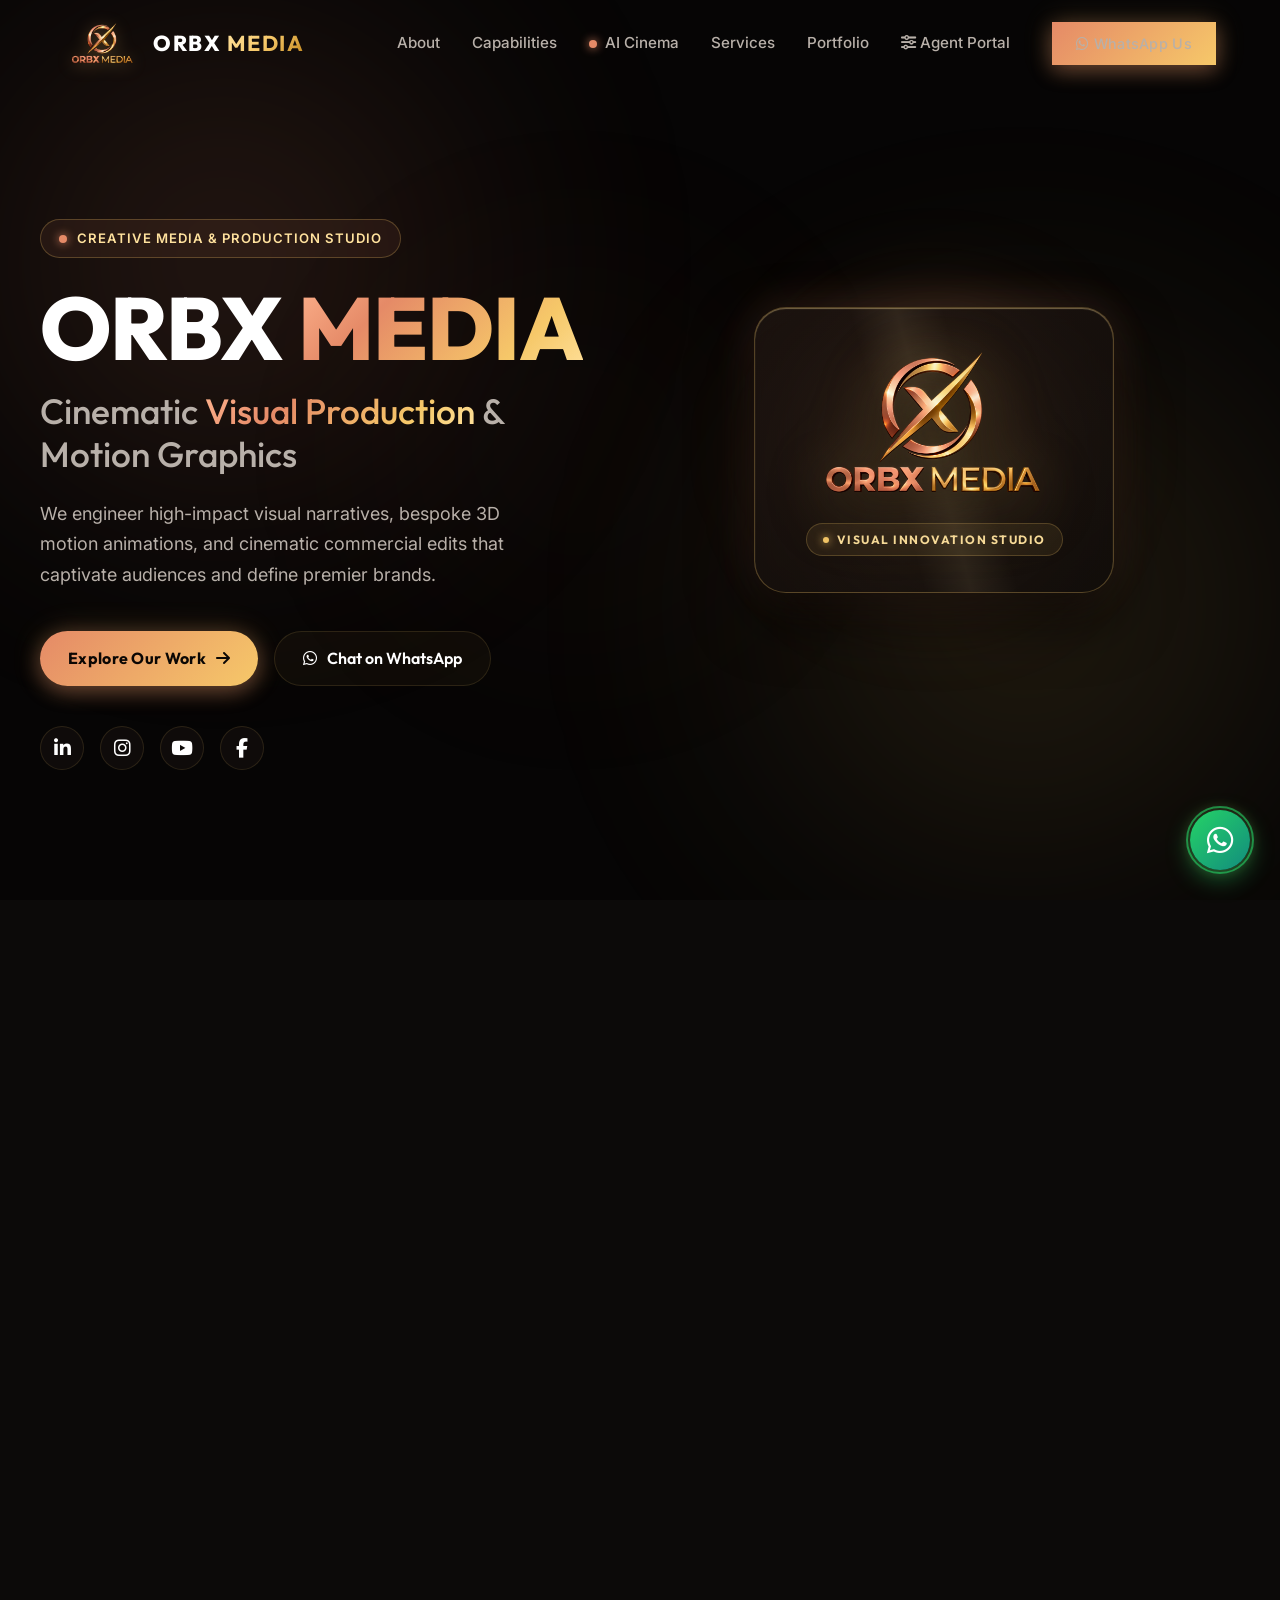
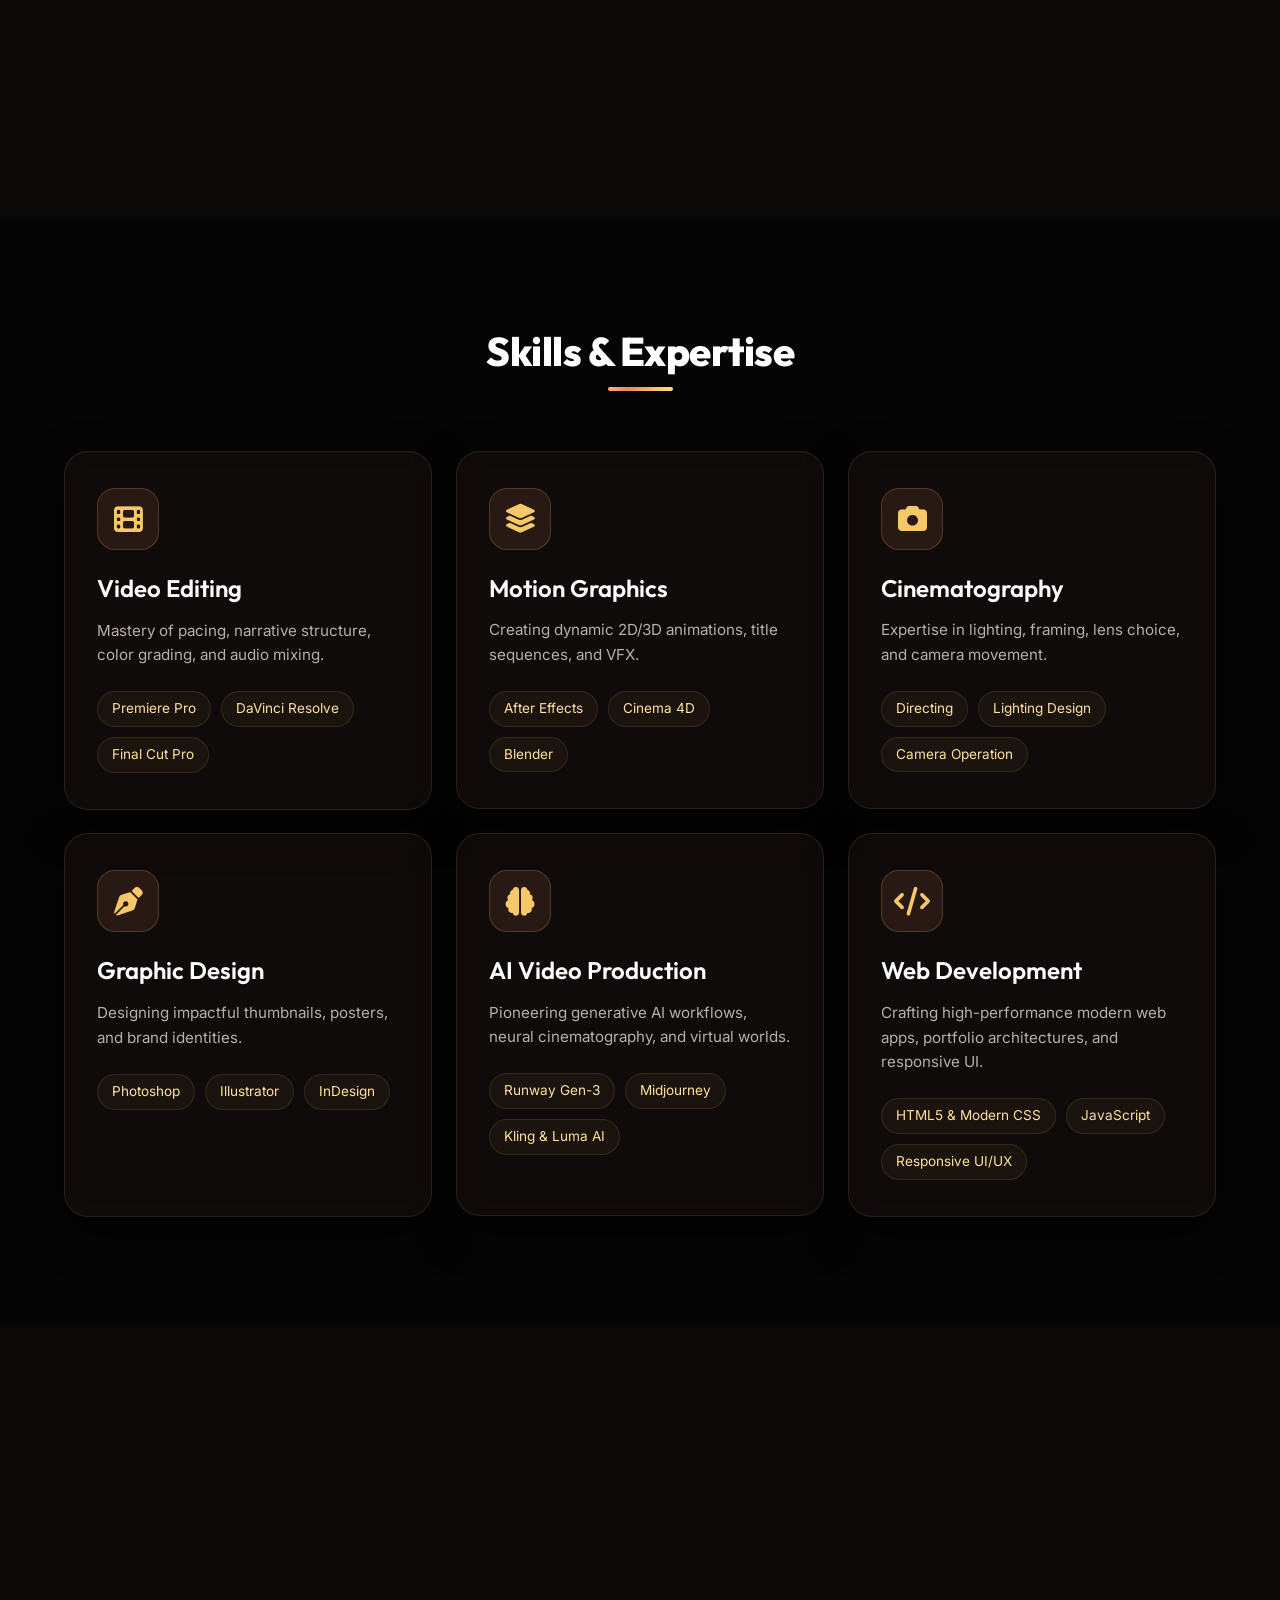
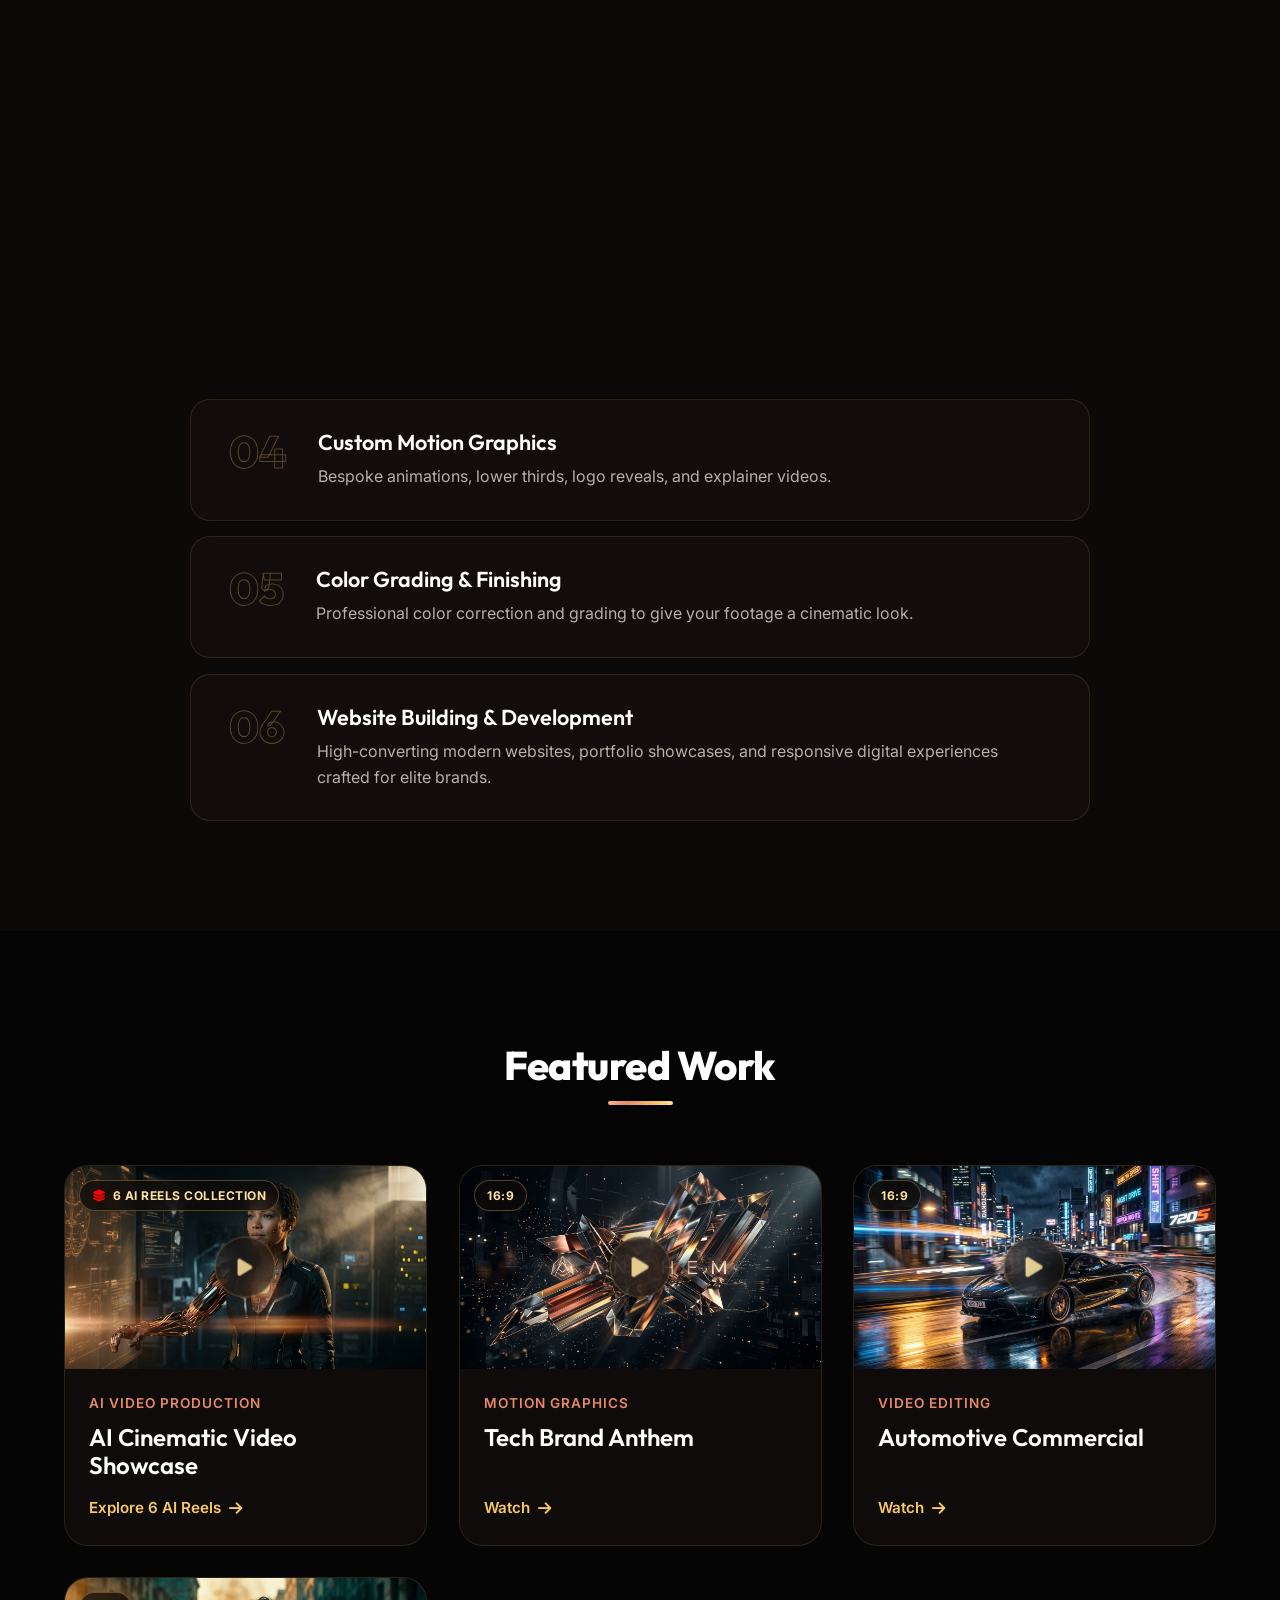
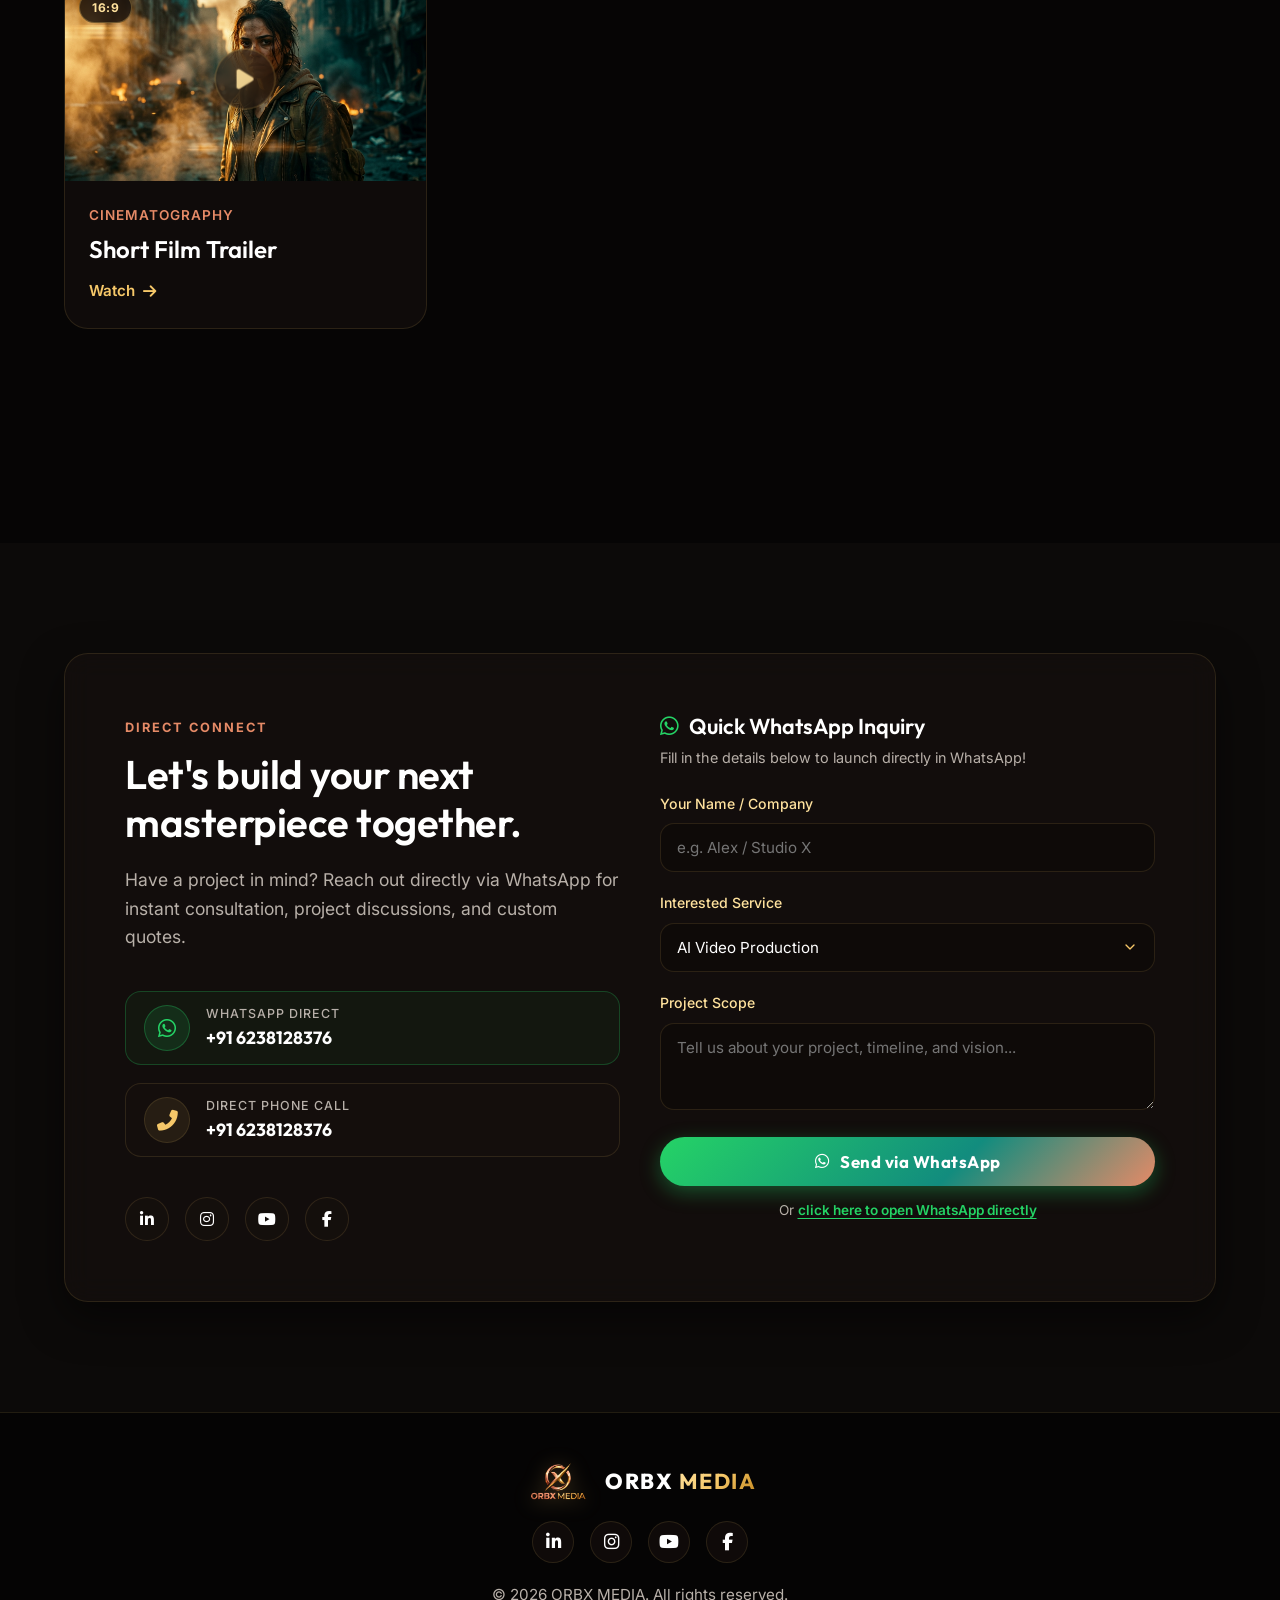
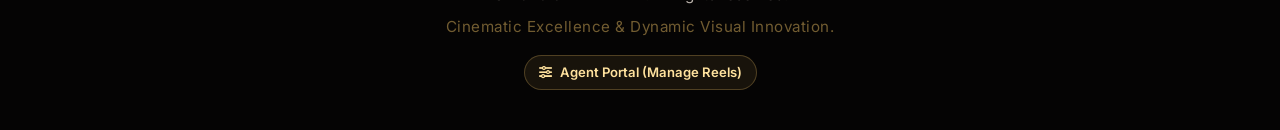
==== commit 06f51b2e: "Bake updated reels into HTML files, enable unconditional sync on all devices, and support multi-file" ====
--- a/index.html
+++ b/index.html
@@ -14,7 +14,7 @@
     <link
         href="https://fonts.googleapis.com/css2?family=Outfit:wght@300;400;500;600;700;800&family=Inter:wght@300;400;500;600&display=swap"
         rel="stylesheet">
-    <link rel="stylesheet" href="style.css?v=3.3">
+    <link rel="stylesheet" href="style.css?v=3.5">
     <!-- Font Awesome for Icons -->
     <link rel="stylesheet" href="https://cdnjs.cloudflare.com/ajax/libs/font-awesome/6.4.0/css/all.min.css">
     <!-- YouTube IFrame Player API for Slow-Motion Reels -->
@@ -532,17 +532,18 @@
                 </button>
             </div>
 
-            <!-- 6 Portrait Instagram Reels Style Boxes -->
+            <!-- 7 Portrait Instagram Reels Style Boxes -->
             <div class="ai-reels-grid">
+                <!-- REELS_GRID_START -->
                 <!-- Reel 1 -->
                 <div class="ai-reel-box glass-panel" data-video-id="CW33Gn8cU8w"
-                    data-video-title="AI Reel 01 • Cybernetic Vision" data-index="0"
-                    onclick="openReelFullscreen('CW33Gn8cU8w', 'AI Reel 01 • Cybernetic Vision')">
+                    data-video-title="Cybernetic Vision" data-index="0"
+                    onclick="openReelFullscreen('CW33Gn8cU8w', 'Cybernetic Vision')">
                     <div class="ai-reel-player-container">
                         <div class="ai-reel-player-embed" id="aiPlayer0">
                             <iframe id="aiIframe0" loading="lazy"
                                 src="https://www.youtube-nocookie.com/embed/CW33Gn8cU8w?autoplay=1&mute=1&controls=0&loop=1&playlist=CW33Gn8cU8w&playsinline=1&modestbranding=1&rel=0&iv_load_policy=3&disablekb=1&enablejsapi=1"
-                                title="AI Reel 01 • Cybernetic Vision"
+                                title="Cybernetic Vision"
                                 allow="accelerometer; autoplay; clipboard-write; encrypted-media; gyroscope; picture-in-picture"
                                 allowfullscreen></iframe>
                         </div>
@@ -551,7 +552,7 @@
                         </div>
                         <div class="ai-reel-overlay">
                             <div class="ai-reel-top-bar">
-                                <span class="ai-reel-num">01 / 06</span>
+                                <span class="ai-reel-num">01 / 07</span>
                                 <span class="ai-slowmo-pill"><span class="slowmo-pulse"></span> 0.5x Slow-Mo</span>
                             </div>
                             <div class="ai-reel-bottom-info">
@@ -565,13 +566,13 @@
 
                 <!-- Reel 2 -->
                 <div class="ai-reel-box glass-panel" data-video-id="bb1mzI0MaPE"
-                    data-video-title="AI Reel 02 • Neural Worldscapes" data-index="1"
-                    onclick="openReelFullscreen('bb1mzI0MaPE', 'AI Reel 02 • Neural Worldscapes')">
+                    data-video-title="Neural Worldscapes" data-index="1"
+                    onclick="openReelFullscreen('bb1mzI0MaPE', 'Neural Worldscapes')">
                     <div class="ai-reel-player-container">
                         <div class="ai-reel-player-embed" id="aiPlayer1">
                             <iframe id="aiIframe1" loading="lazy"
                                 src="https://www.youtube-nocookie.com/embed/bb1mzI0MaPE?autoplay=1&mute=1&controls=0&loop=1&playlist=bb1mzI0MaPE&playsinline=1&modestbranding=1&rel=0&iv_load_policy=3&disablekb=1&enablejsapi=1"
-                                title="AI Reel 02 • Neural Worldscapes"
+                                title="Neural Worldscapes"
                                 allow="accelerometer; autoplay; clipboard-write; encrypted-media; gyroscope; picture-in-picture"
                                 allowfullscreen></iframe>
                         </div>
@@ -580,7 +581,7 @@
                         </div>
                         <div class="ai-reel-overlay">
                             <div class="ai-reel-top-bar">
-                                <span class="ai-reel-num">02 / 06</span>
+                                <span class="ai-reel-num">02 / 07</span>
                                 <span class="ai-slowmo-pill"><span class="slowmo-pulse"></span> 0.5x Slow-Mo</span>
                             </div>
                             <div class="ai-reel-bottom-info">
@@ -594,13 +595,13 @@
 
                 <!-- Reel 3 -->
                 <div class="ai-reel-box glass-panel" data-video-id="cbFd-xK_hmc"
-                    data-video-title="AI Reel 03 • Fluid Morphologies" data-index="2"
-                    onclick="openReelFullscreen('cbFd-xK_hmc', 'AI Reel 03 • Fluid Morphologies')">
+                    data-video-title="Fluid Morphologies" data-index="2"
+                    onclick="openReelFullscreen('cbFd-xK_hmc', 'Fluid Morphologies')">
                     <div class="ai-reel-player-container">
                         <div class="ai-reel-player-embed" id="aiPlayer2">
                             <iframe id="aiIframe2" loading="lazy"
                                 src="https://www.youtube-nocookie.com/embed/cbFd-xK_hmc?autoplay=1&mute=1&controls=0&loop=1&playlist=cbFd-xK_hmc&playsinline=1&modestbranding=1&rel=0&iv_load_policy=3&disablekb=1&enablejsapi=1"
-                                title="AI Reel 03 • Fluid Morphologies"
+                                title="Fluid Morphologies"
                                 allow="accelerometer; autoplay; clipboard-write; encrypted-media; gyroscope; picture-in-picture"
                                 allowfullscreen></iframe>
                         </div>
@@ -609,7 +610,7 @@
                         </div>
                         <div class="ai-reel-overlay">
                             <div class="ai-reel-top-bar">
-                                <span class="ai-reel-num">03 / 06</span>
+                                <span class="ai-reel-num">03 / 07</span>
                                 <span class="ai-slowmo-pill"><span class="slowmo-pulse"></span> 0.5x Slow-Mo</span>
                             </div>
                             <div class="ai-reel-bottom-info">
@@ -623,13 +624,13 @@
 
                 <!-- Reel 4 -->
                 <div class="ai-reel-box glass-panel" data-video-id="-NAf_Bth1Q0"
-                    data-video-title="AI Reel 04 • Synthetic Humanoids" data-index="3"
-                    onclick="openReelFullscreen('-NAf_Bth1Q0', 'AI Reel 04 • Synthetic Humanoids')">
+                    data-video-title="Synthetic Humanoids" data-index="3"
+                    onclick="openReelFullscreen('-NAf_Bth1Q0', 'Synthetic Humanoids')">
                     <div class="ai-reel-player-container">
                         <div class="ai-reel-player-embed" id="aiPlayer3">
                             <iframe id="aiIframe3" loading="lazy"
                                 src="https://www.youtube-nocookie.com/embed/-NAf_Bth1Q0?autoplay=1&mute=1&controls=0&loop=1&playlist=-NAf_Bth1Q0&playsinline=1&modestbranding=1&rel=0&iv_load_policy=3&disablekb=1&enablejsapi=1"
-                                title="AI Reel 04 • Synthetic Humanoids"
+                                title="Synthetic Humanoids"
                                 allow="accelerometer; autoplay; clipboard-write; encrypted-media; gyroscope; picture-in-picture"
                                 allowfullscreen></iframe>
                         </div>
@@ -638,7 +639,7 @@
                         </div>
                         <div class="ai-reel-overlay">
                             <div class="ai-reel-top-bar">
-                                <span class="ai-reel-num">04 / 06</span>
+                                <span class="ai-reel-num">04 / 07</span>
                                 <span class="ai-slowmo-pill"><span class="slowmo-pulse"></span> 0.5x Slow-Mo</span>
                             </div>
                             <div class="ai-reel-bottom-info">
@@ -652,13 +653,13 @@
 
                 <!-- Reel 5 -->
                 <div class="ai-reel-box glass-panel" data-video-id="iwWcWjnj020"
-                    data-video-title="AI Reel 05 • Cinematic AI Showcase" data-index="4"
-                    onclick="openReelFullscreen('iwWcWjnj020', 'AI Reel 05 • Cinematic AI Showcase')">
+                    data-video-title="Cinematic AI Showcase" data-index="4"
+                    onclick="openReelFullscreen('iwWcWjnj020', 'Cinematic AI Showcase')">
                     <div class="ai-reel-player-container">
                         <div class="ai-reel-player-embed" id="aiPlayer4">
                             <iframe id="aiIframe4" loading="lazy"
                                 src="https://www.youtube-nocookie.com/embed/iwWcWjnj020?autoplay=1&mute=1&controls=0&loop=1&playlist=iwWcWjnj020&playsinline=1&modestbranding=1&rel=0&iv_load_policy=3&disablekb=1&enablejsapi=1"
-                                title="AI Reel 05 • Cinematic AI Showcase"
+                                title="Cinematic AI Showcase"
                                 allow="accelerometer; autoplay; clipboard-write; encrypted-media; gyroscope; picture-in-picture"
                                 allowfullscreen></iframe>
                         </div>
@@ -667,7 +668,7 @@
                         </div>
                         <div class="ai-reel-overlay">
                             <div class="ai-reel-top-bar">
-                                <span class="ai-reel-num">05 / 06</span>
+                                <span class="ai-reel-num">05 / 07</span>
                                 <span class="ai-slowmo-pill"><span class="slowmo-pulse"></span> 0.5x Slow-Mo</span>
                             </div>
                             <div class="ai-reel-bottom-info">
@@ -681,13 +682,13 @@
 
                 <!-- Reel 6 -->
                 <div class="ai-reel-box glass-panel" data-video-id="WhaOZ298OqI"
-                    data-video-title="AI Reel 06 • Dimensions of Light" data-index="5"
-                    onclick="openReelFullscreen('WhaOZ298OqI', 'AI Reel 06 • Dimensions of Light')">
+                    data-video-title="Dimensions of Light" data-index="5"
+                    onclick="openReelFullscreen('WhaOZ298OqI', 'Dimensions of Light')">
                     <div class="ai-reel-player-container">
                         <div class="ai-reel-player-embed" id="aiPlayer5">
                             <iframe id="aiIframe5" loading="lazy"
                                 src="https://www.youtube-nocookie.com/embed/WhaOZ298OqI?autoplay=1&mute=1&controls=0&loop=1&playlist=WhaOZ298OqI&playsinline=1&modestbranding=1&rel=0&iv_load_policy=3&disablekb=1&enablejsapi=1"
-                                title="AI Reel 06 • Dimensions of Light"
+                                title="Dimensions of Light"
                                 allow="accelerometer; autoplay; clipboard-write; encrypted-media; gyroscope; picture-in-picture"
                                 allowfullscreen></iframe>
                         </div>
@@ -696,7 +697,7 @@
                         </div>
                         <div class="ai-reel-overlay">
                             <div class="ai-reel-top-bar">
-                                <span class="ai-reel-num">06 / 06</span>
+                                <span class="ai-reel-num">06 / 07</span>
                                 <span class="ai-slowmo-pill"><span class="slowmo-pulse"></span> 0.5x Slow-Mo</span>
                             </div>
                             <div class="ai-reel-bottom-info">
@@ -707,6 +708,36 @@
                         </div>
                     </div>
                 </div>
+
+                <!-- Reel 7 -->
+                <div class="ai-reel-box glass-panel" data-video-id="qRqTHi2KHPw"
+                    data-video-title="Ai Presentation Model" data-index="6"
+                    onclick="openReelFullscreen('qRqTHi2KHPw', 'Ai Presentation Model')">
+                    <div class="ai-reel-player-container">
+                        <div class="ai-reel-player-embed" id="aiPlayer6">
+                            <iframe id="aiIframe6" loading="lazy"
+                                src="https://www.youtube-nocookie.com/embed/qRqTHi2KHPw?autoplay=1&mute=1&controls=0&loop=1&playlist=qRqTHi2KHPw&playsinline=1&modestbranding=1&rel=0&iv_load_policy=3&disablekb=1&enablejsapi=1"
+                                title="Ai Presentation Model"
+                                allow="accelerometer; autoplay; clipboard-write; encrypted-media; gyroscope; picture-in-picture"
+                                allowfullscreen></iframe>
+                        </div>
+                        <div class="ai-reel-poster"
+                            style="background-image: url('https://img.youtube.com/vi/qRqTHi2KHPw/hqdefault.jpg');">
+                        </div>
+                        <div class="ai-reel-overlay">
+                            <div class="ai-reel-top-bar">
+                                <span class="ai-reel-num">07 / 07</span>
+                                <span class="ai-slowmo-pill"><span class="slowmo-pulse"></span> 0.5x Slow-Mo</span>
+                            </div>
+                            <div class="ai-reel-bottom-info">
+                                <span class="ai-reel-category">Generative Cinema</span>
+                                <h4 class="ai-reel-title">Ai Presentation Model</h4>
+                                <span class="ai-reel-prompt-tag"><i class="fas fa-play"></i> Tap to Play with Sound</span>
+                            </div>
+                        </div>
+                    </div>
+                </div>
+                <!-- REELS_GRID_END -->
             </div>
 
             <!-- Bottom Back Button for Easy Mobile Thumb Navigation -->
@@ -721,8 +752,14 @@
     </div>
 
     <!-- Central AI Reels Data & Sync Controller -->
-    <script src="reels-data.js?v=2.1"></script>
-    <script src="script.js?v=3.5"></script>
+    <script src="reels-data.js?v=2.2"></script>
+    <script src="script.js?v=3.6"></script>
+    <script>
+        // Ensure reels are rendered dynamically across all devices
+        if (typeof renderReelsGrid === 'function') {
+            renderReelsGrid('.ai-reels-grid', false);
+        }
+    </script>
 </body>
 
 </html>
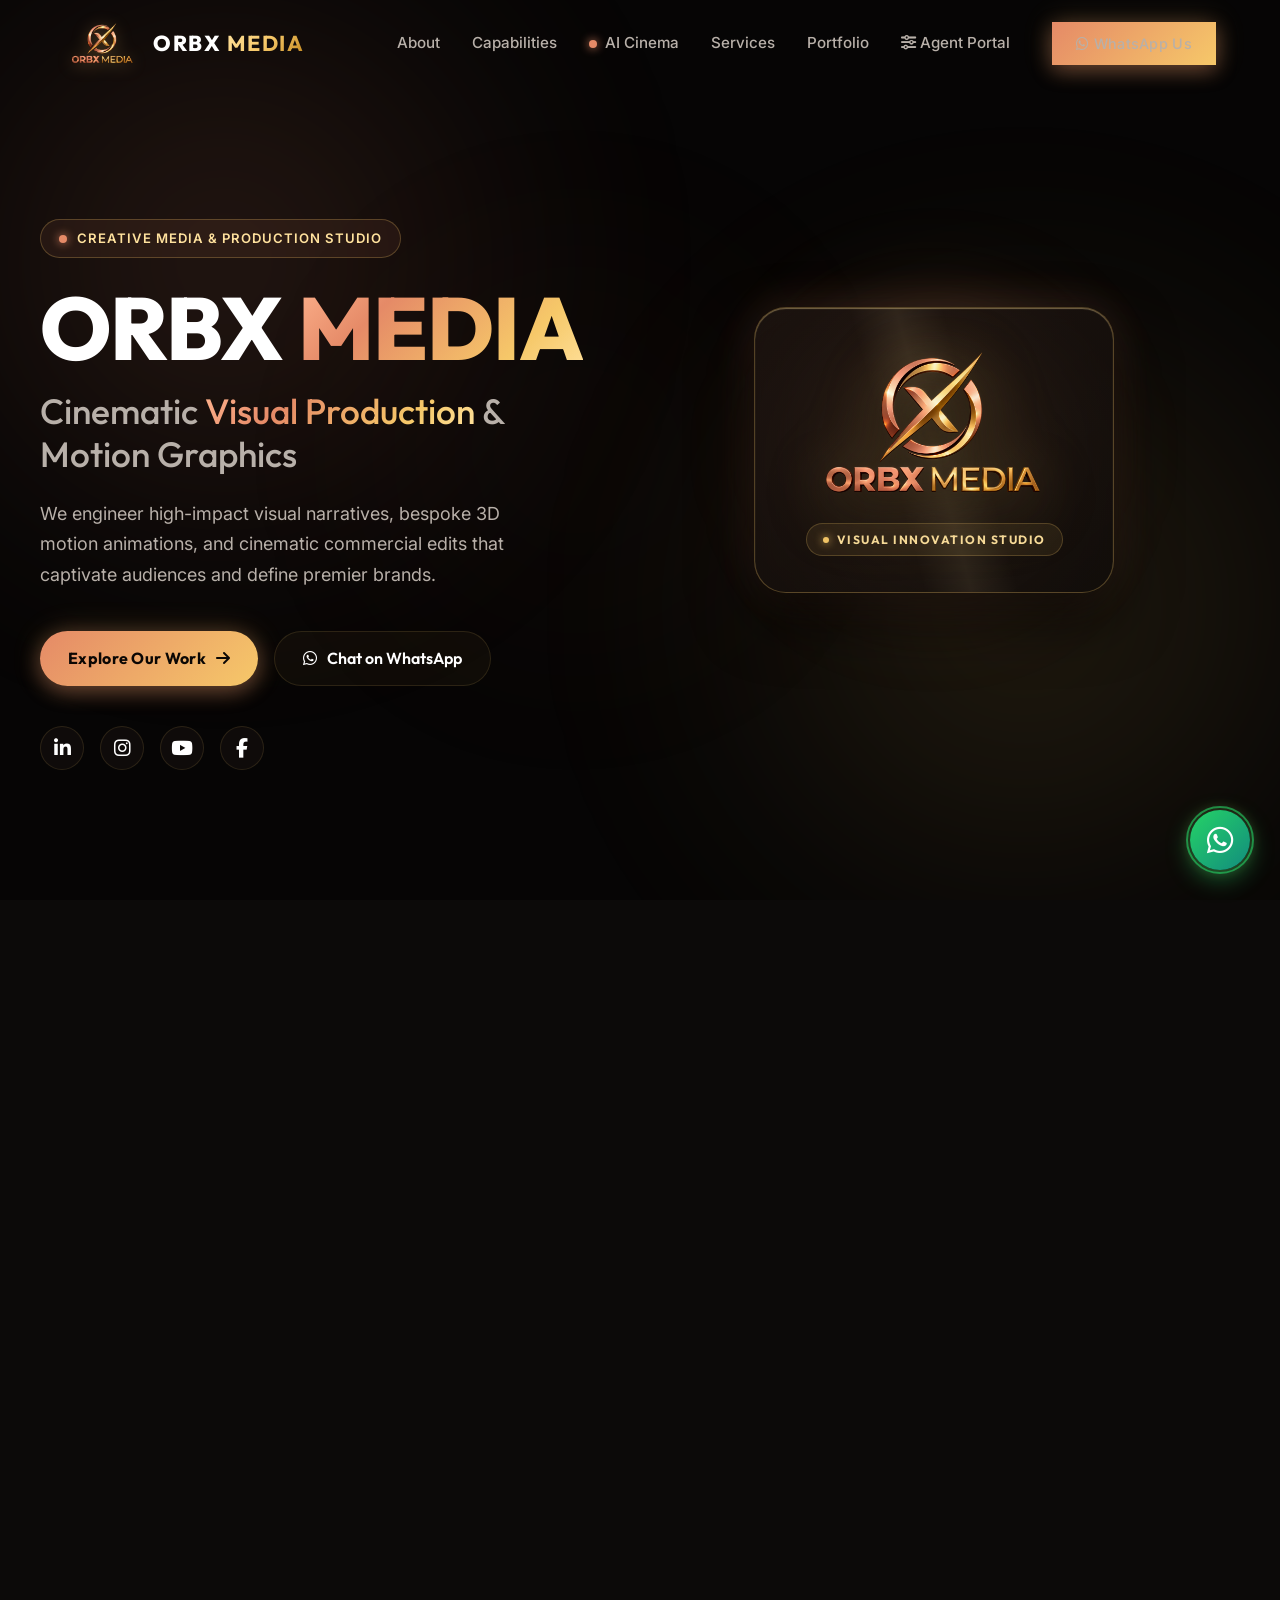
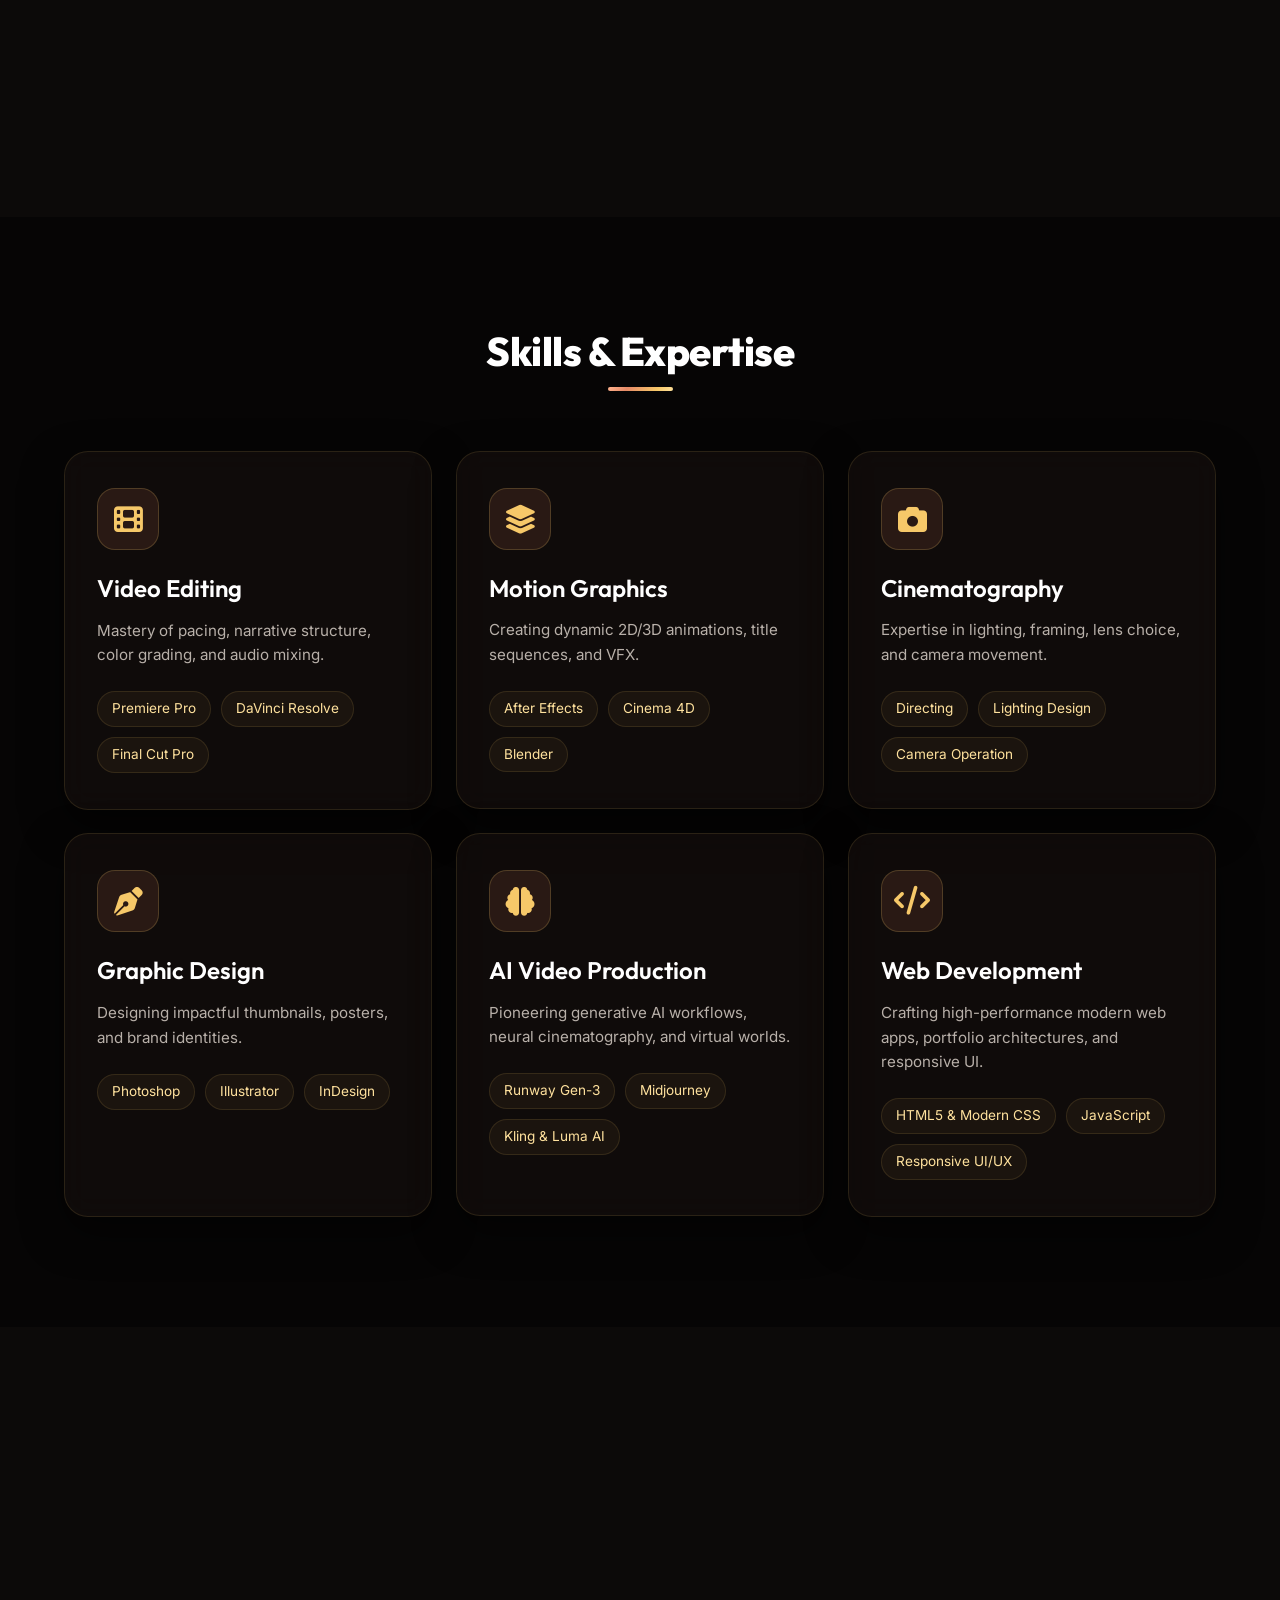
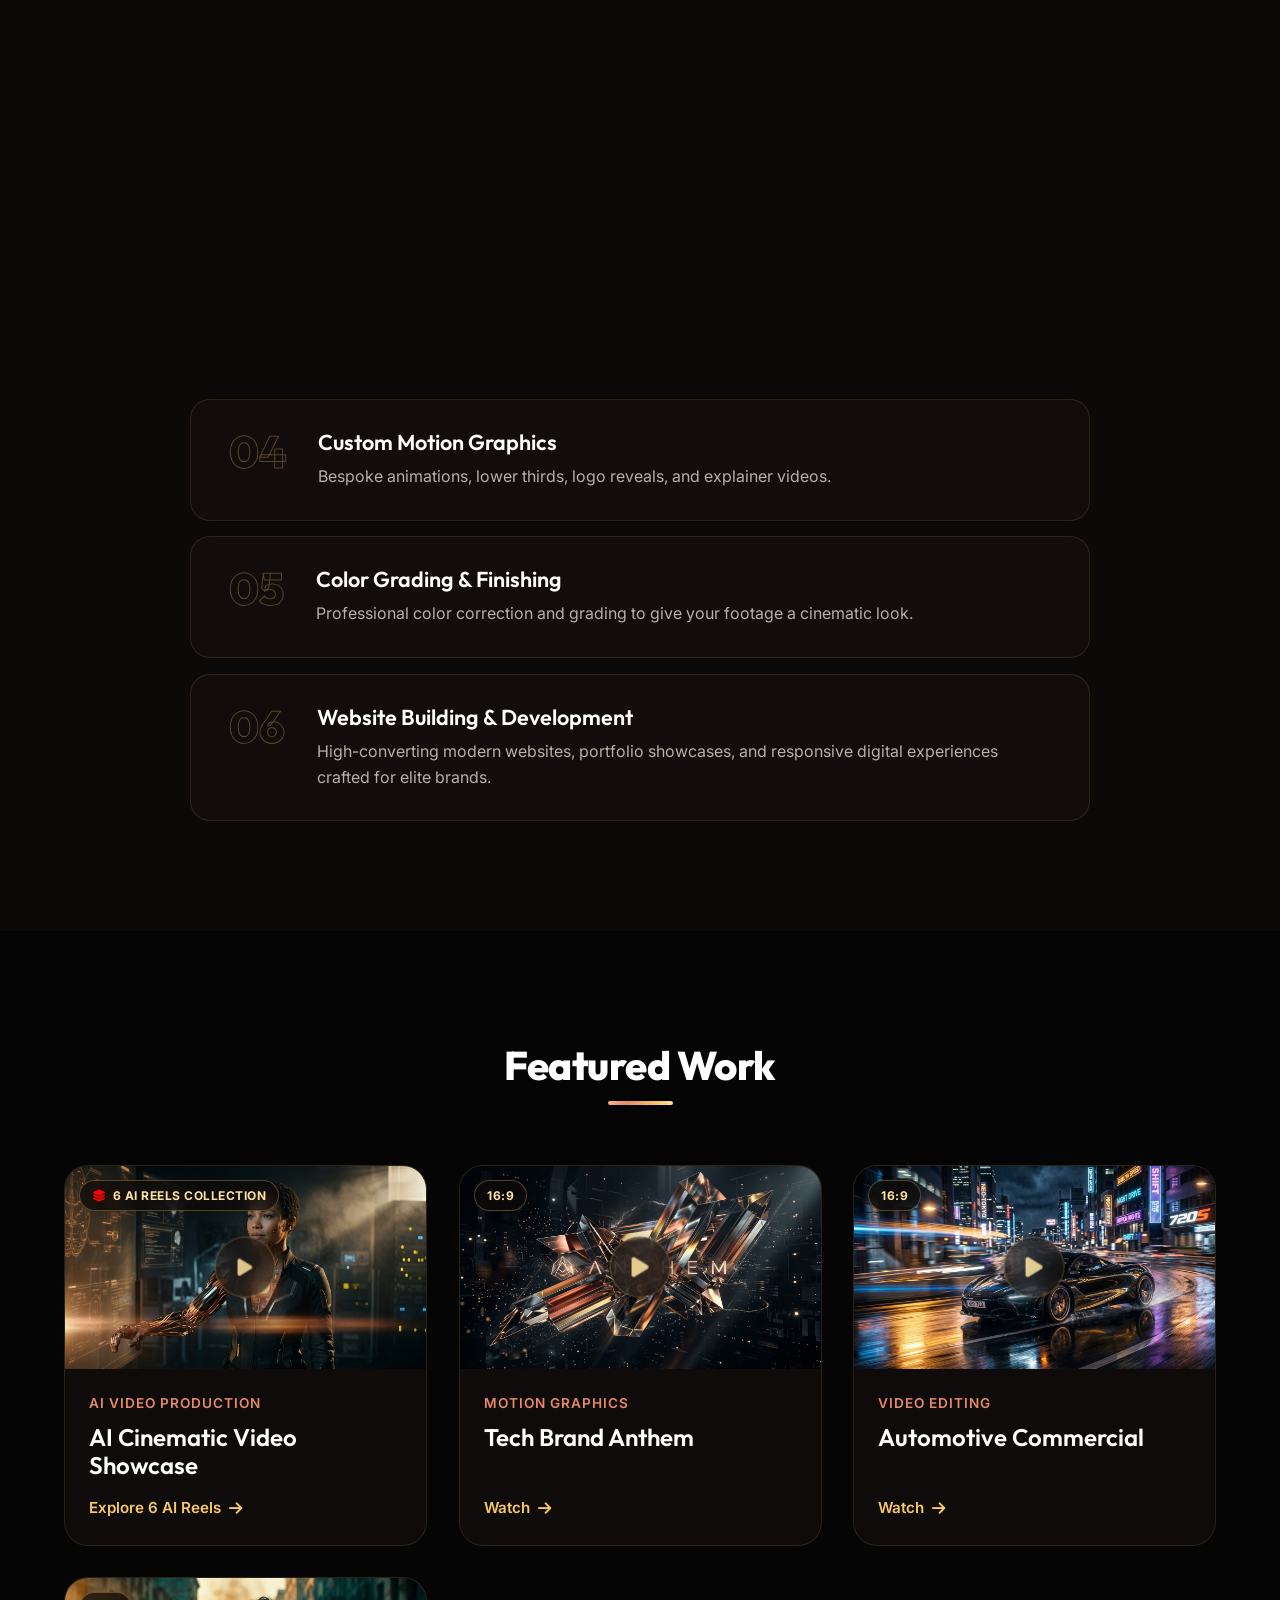
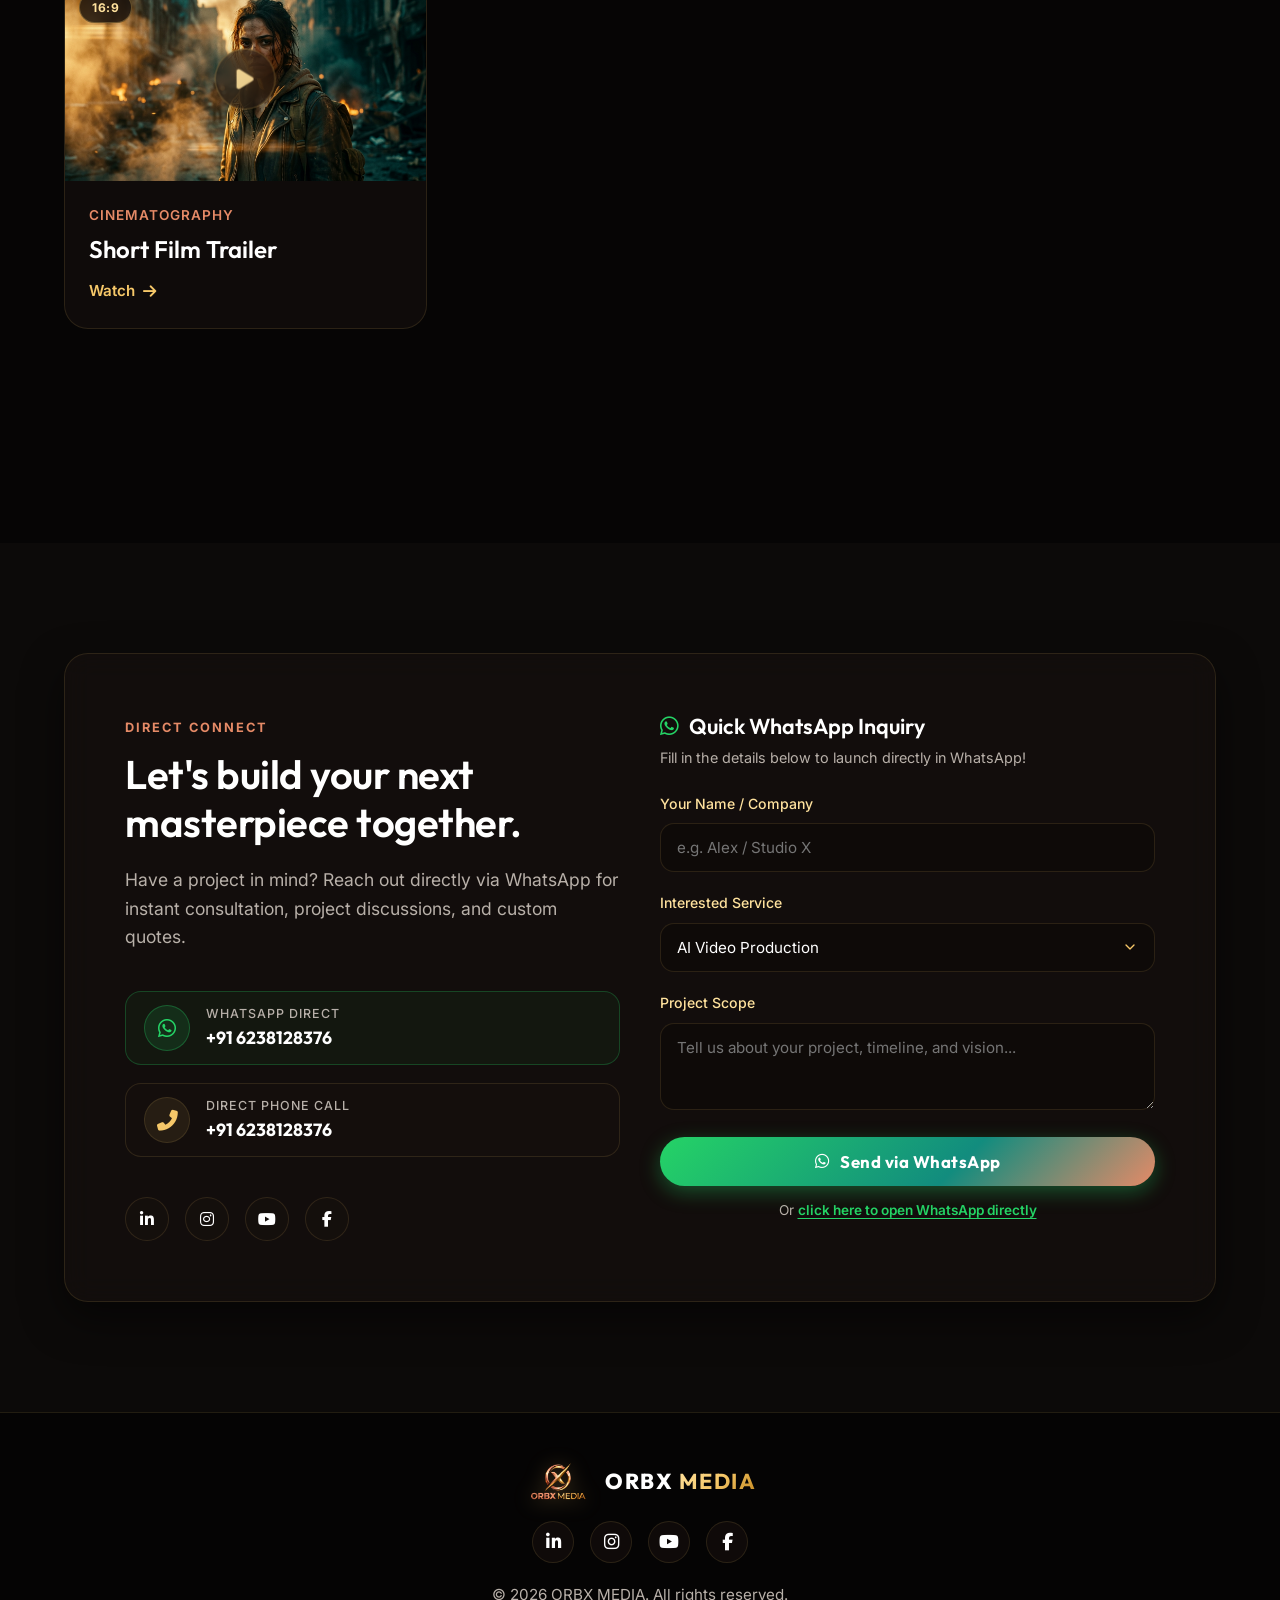
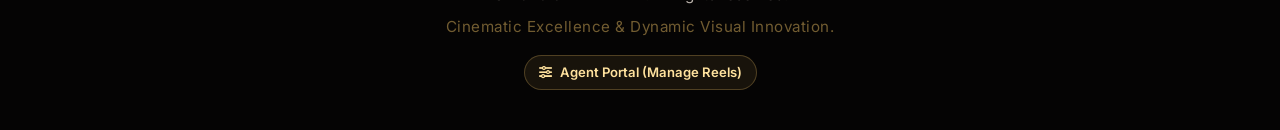
==== commit faf2d258: "Update AI reels showcase in index.html via Agent Studio" ====
--- a/index.html
+++ b/index.html
@@ -14,7 +14,7 @@
     <link
         href="https://fonts.googleapis.com/css2?family=Outfit:wght@300;400;500;600;700;800&family=Inter:wght@300;400;500;600&display=swap"
         rel="stylesheet">
-    <link rel="stylesheet" href="style.css?v=3.5">
+    <link rel="stylesheet" href="style.css?v=1790704288597">
     <!-- Font Awesome for Icons -->
     <link rel="stylesheet" href="https://cdnjs.cloudflare.com/ajax/libs/font-awesome/6.4.0/css/all.min.css">
     <!-- YouTube IFrame Player API for Slow-Motion Reels -->
@@ -534,209 +534,320 @@
 
             <!-- 7 Portrait Instagram Reels Style Boxes -->
             <div class="ai-reels-grid">
-                <!-- REELS_GRID_START -->
-                <!-- Reel 1 -->
-                <div class="ai-reel-box glass-panel" data-video-id="CW33Gn8cU8w"
-                    data-video-title="Cybernetic Vision" data-index="0"
-                    onclick="openReelFullscreen('CW33Gn8cU8w', 'Cybernetic Vision')">
-                    <div class="ai-reel-player-container">
-                        <div class="ai-reel-player-embed" id="aiPlayer0">
-                            <iframe id="aiIframe0" loading="lazy"
-                                src="https://www.youtube-nocookie.com/embed/CW33Gn8cU8w?autoplay=1&mute=1&controls=0&loop=1&playlist=CW33Gn8cU8w&playsinline=1&modestbranding=1&rel=0&iv_load_policy=3&disablekb=1&enablejsapi=1"
-                                title="Cybernetic Vision"
-                                allow="accelerometer; autoplay; clipboard-write; encrypted-media; gyroscope; picture-in-picture"
-                                allowfullscreen></iframe>
-                        </div>
-                        <div class="ai-reel-poster"
-                            style="background-image: url('https://img.youtube.com/vi/CW33Gn8cU8w/hqdefault.jpg');">
-                        </div>
-                        <div class="ai-reel-overlay">
-                            <div class="ai-reel-top-bar">
-                                <span class="ai-reel-num">01 / 07</span>
-                                <span class="ai-slowmo-pill"><span class="slowmo-pulse"></span> 0.5x Slow-Mo</span>
-                            </div>
-                            <div class="ai-reel-bottom-info">
-                                <span class="ai-reel-category">Generative Cinema</span>
-                                <h4 class="ai-reel-title">Cybernetic Vision</h4>
-                                <span class="ai-reel-prompt-tag"><i class="fas fa-play"></i> Tap to Play with Sound</span>
-                            </div>
-                        </div>
-                    </div>
-                </div>
-
-                <!-- Reel 2 -->
-                <div class="ai-reel-box glass-panel" data-video-id="bb1mzI0MaPE"
-                    data-video-title="Neural Worldscapes" data-index="1"
-                    onclick="openReelFullscreen('bb1mzI0MaPE', 'Neural Worldscapes')">
-                    <div class="ai-reel-player-container">
-                        <div class="ai-reel-player-embed" id="aiPlayer1">
-                            <iframe id="aiIframe1" loading="lazy"
-                                src="https://www.youtube-nocookie.com/embed/bb1mzI0MaPE?autoplay=1&mute=1&controls=0&loop=1&playlist=bb1mzI0MaPE&playsinline=1&modestbranding=1&rel=0&iv_load_policy=3&disablekb=1&enablejsapi=1"
-                                title="Neural Worldscapes"
-                                allow="accelerometer; autoplay; clipboard-write; encrypted-media; gyroscope; picture-in-picture"
-                                allowfullscreen></iframe>
-                        </div>
-                        <div class="ai-reel-poster"
-                            style="background-image: url('https://img.youtube.com/vi/bb1mzI0MaPE/hqdefault.jpg');">
-                        </div>
-                        <div class="ai-reel-overlay">
-                            <div class="ai-reel-top-bar">
-                                <span class="ai-reel-num">02 / 07</span>
-                                <span class="ai-slowmo-pill"><span class="slowmo-pulse"></span> 0.5x Slow-Mo</span>
-                            </div>
-                            <div class="ai-reel-bottom-info">
-                                <span class="ai-reel-category">Virtual Cinematography</span>
-                                <h4 class="ai-reel-title">Neural Worldscapes</h4>
-                                <span class="ai-reel-prompt-tag"><i class="fas fa-play"></i> Tap to Play with Sound</span>
-                            </div>
-                        </div>
-                    </div>
-                </div>
-
-                <!-- Reel 3 -->
-                <div class="ai-reel-box glass-panel" data-video-id="cbFd-xK_hmc"
-                    data-video-title="Fluid Morphologies" data-index="2"
-                    onclick="openReelFullscreen('cbFd-xK_hmc', 'Fluid Morphologies')">
-                    <div class="ai-reel-player-container">
-                        <div class="ai-reel-player-embed" id="aiPlayer2">
-                            <iframe id="aiIframe2" loading="lazy"
-                                src="https://www.youtube-nocookie.com/embed/cbFd-xK_hmc?autoplay=1&mute=1&controls=0&loop=1&playlist=cbFd-xK_hmc&playsinline=1&modestbranding=1&rel=0&iv_load_policy=3&disablekb=1&enablejsapi=1"
-                                title="Fluid Morphologies"
-                                allow="accelerometer; autoplay; clipboard-write; encrypted-media; gyroscope; picture-in-picture"
-                                allowfullscreen></iframe>
-                        </div>
-                        <div class="ai-reel-poster"
-                            style="background-image: url('https://img.youtube.com/vi/cbFd-xK_hmc/hqdefault.jpg');">
-                        </div>
-                        <div class="ai-reel-overlay">
-                            <div class="ai-reel-top-bar">
-                                <span class="ai-reel-num">03 / 07</span>
-                                <span class="ai-slowmo-pill"><span class="slowmo-pulse"></span> 0.5x Slow-Mo</span>
-                            </div>
-                            <div class="ai-reel-bottom-info">
-                                <span class="ai-reel-category">Stylized Motion AI</span>
-                                <h4 class="ai-reel-title">Fluid Morphologies</h4>
-                                <span class="ai-reel-prompt-tag"><i class="fas fa-play"></i> Tap to Play with Sound</span>
-                            </div>
-                        </div>
-                    </div>
-                </div>
-
-                <!-- Reel 4 -->
-                <div class="ai-reel-box glass-panel" data-video-id="-NAf_Bth1Q0"
-                    data-video-title="Synthetic Humanoids" data-index="3"
-                    onclick="openReelFullscreen('-NAf_Bth1Q0', 'Synthetic Humanoids')">
-                    <div class="ai-reel-player-container">
-                        <div class="ai-reel-player-embed" id="aiPlayer3">
-                            <iframe id="aiIframe3" loading="lazy"
-                                src="https://www.youtube-nocookie.com/embed/-NAf_Bth1Q0?autoplay=1&mute=1&controls=0&loop=1&playlist=-NAf_Bth1Q0&playsinline=1&modestbranding=1&rel=0&iv_load_policy=3&disablekb=1&enablejsapi=1"
-                                title="Synthetic Humanoids"
-                                allow="accelerometer; autoplay; clipboard-write; encrypted-media; gyroscope; picture-in-picture"
-                                allowfullscreen></iframe>
-                        </div>
-                        <div class="ai-reel-poster"
-                            style="background-image: url('https://img.youtube.com/vi/-NAf_Bth1Q0/hqdefault.jpg');">
-                        </div>
-                        <div class="ai-reel-overlay">
-                            <div class="ai-reel-top-bar">
-                                <span class="ai-reel-num">04 / 07</span>
-                                <span class="ai-slowmo-pill"><span class="slowmo-pulse"></span> 0.5x Slow-Mo</span>
-                            </div>
-                            <div class="ai-reel-bottom-info">
-                                <span class="ai-reel-category">Character Concept AI</span>
-                                <h4 class="ai-reel-title">Synthetic Humanoids</h4>
-                                <span class="ai-reel-prompt-tag"><i class="fas fa-play"></i> Tap to Play with Sound</span>
-                            </div>
-                        </div>
-                    </div>
-                </div>
-
-                <!-- Reel 5 -->
-                <div class="ai-reel-box glass-panel" data-video-id="iwWcWjnj020"
-                    data-video-title="Cinematic AI Showcase" data-index="4"
-                    onclick="openReelFullscreen('iwWcWjnj020', 'Cinematic AI Showcase')">
-                    <div class="ai-reel-player-container">
-                        <div class="ai-reel-player-embed" id="aiPlayer4">
-                            <iframe id="aiIframe4" loading="lazy"
-                                src="https://www.youtube-nocookie.com/embed/iwWcWjnj020?autoplay=1&mute=1&controls=0&loop=1&playlist=iwWcWjnj020&playsinline=1&modestbranding=1&rel=0&iv_load_policy=3&disablekb=1&enablejsapi=1"
-                                title="Cinematic AI Showcase"
-                                allow="accelerometer; autoplay; clipboard-write; encrypted-media; gyroscope; picture-in-picture"
-                                allowfullscreen></iframe>
-                        </div>
-                        <div class="ai-reel-poster"
-                            style="background-image: url('https://img.youtube.com/vi/iwWcWjnj020/hqdefault.jpg');">
-                        </div>
-                        <div class="ai-reel-overlay">
-                            <div class="ai-reel-top-bar">
-                                <span class="ai-reel-num">05 / 07</span>
-                                <span class="ai-slowmo-pill"><span class="slowmo-pulse"></span> 0.5x Slow-Mo</span>
-                            </div>
-                            <div class="ai-reel-bottom-info">
-                                <span class="ai-reel-category">Creative Commercial AI</span>
-                                <h4 class="ai-reel-title">Cinematic AI Showcase</h4>
-                                <span class="ai-reel-prompt-tag"><i class="fas fa-play"></i> Tap to Play with Sound</span>
-                            </div>
-                        </div>
-                    </div>
-                </div>
-
-                <!-- Reel 6 -->
-                <div class="ai-reel-box glass-panel" data-video-id="WhaOZ298OqI"
-                    data-video-title="Dimensions of Light" data-index="5"
-                    onclick="openReelFullscreen('WhaOZ298OqI', 'Dimensions of Light')">
-                    <div class="ai-reel-player-container">
-                        <div class="ai-reel-player-embed" id="aiPlayer5">
-                            <iframe id="aiIframe5" loading="lazy"
-                                src="https://www.youtube-nocookie.com/embed/WhaOZ298OqI?autoplay=1&mute=1&controls=0&loop=1&playlist=WhaOZ298OqI&playsinline=1&modestbranding=1&rel=0&iv_load_policy=3&disablekb=1&enablejsapi=1"
-                                title="Dimensions of Light"
-                                allow="accelerometer; autoplay; clipboard-write; encrypted-media; gyroscope; picture-in-picture"
-                                allowfullscreen></iframe>
-                        </div>
-                        <div class="ai-reel-poster"
-                            style="background-image: url('https://img.youtube.com/vi/WhaOZ298OqI/hqdefault.jpg');">
-                        </div>
-                        <div class="ai-reel-overlay">
-                            <div class="ai-reel-top-bar">
-                                <span class="ai-reel-num">06 / 07</span>
-                                <span class="ai-slowmo-pill"><span class="slowmo-pulse"></span> 0.5x Slow-Mo</span>
-                            </div>
-                            <div class="ai-reel-bottom-info">
-                                <span class="ai-reel-category">Future Film Aesthetics</span>
-                                <h4 class="ai-reel-title">Dimensions of Light</h4>
-                                <span class="ai-reel-prompt-tag"><i class="fas fa-play"></i> Tap to Play with Sound</span>
-                            </div>
-                        </div>
-                    </div>
-                </div>
-
-                <!-- Reel 7 -->
-                <div class="ai-reel-box glass-panel" data-video-id="qRqTHi2KHPw"
-                    data-video-title="Ai Presentation Model" data-index="6"
-                    onclick="openReelFullscreen('qRqTHi2KHPw', 'Ai Presentation Model')">
-                    <div class="ai-reel-player-container">
-                        <div class="ai-reel-player-embed" id="aiPlayer6">
-                            <iframe id="aiIframe6" loading="lazy"
-                                src="https://www.youtube-nocookie.com/embed/qRqTHi2KHPw?autoplay=1&mute=1&controls=0&loop=1&playlist=qRqTHi2KHPw&playsinline=1&modestbranding=1&rel=0&iv_load_policy=3&disablekb=1&enablejsapi=1"
-                                title="Ai Presentation Model"
-                                allow="accelerometer; autoplay; clipboard-write; encrypted-media; gyroscope; picture-in-picture"
-                                allowfullscreen></iframe>
-                        </div>
-                        <div class="ai-reel-poster"
-                            style="background-image: url('https://img.youtube.com/vi/qRqTHi2KHPw/hqdefault.jpg');">
-                        </div>
-                        <div class="ai-reel-overlay">
-                            <div class="ai-reel-top-bar">
-                                <span class="ai-reel-num">07 / 07</span>
-                                <span class="ai-slowmo-pill"><span class="slowmo-pulse"></span> 0.5x Slow-Mo</span>
-                            </div>
-                            <div class="ai-reel-bottom-info">
-                                <span class="ai-reel-category">Generative Cinema</span>
-                                <h4 class="ai-reel-title">Ai Presentation Model</h4>
-                                <span class="ai-reel-prompt-tag"><i class="fas fa-play"></i> Tap to Play with Sound</span>
-                            </div>
-                        </div>
-                    </div>
-                </div>
+                <!-- REELS_GRID_START -->
+
+                <!-- Reel 1 -->
+                <div class="ai-reel-box glass-panel" data-video-id="CW33Gn8cU8w"
+                    data-video-title="Cybernetic Vision" data-index="0"
+                    onclick="openReelFullscreen('CW33Gn8cU8w', 'Cybernetic Vision')">
+                    <div class="ai-reel-player-container">
+                        <div class="ai-reel-player-embed" id="aiPlayer0">
+                            <iframe id="aiReelIframe0" loading="lazy"
+                                src="https://www.youtube-nocookie.com/embed/CW33Gn8cU8w?autoplay=1&mute=1&controls=0&loop=1&playlist=CW33Gn8cU8w&playsinline=1&modestbranding=1&rel=0&iv_load_policy=3&disablekb=1&enablejsapi=1"
+                                title="Cybernetic Vision"
+                                allow="accelerometer; autoplay; clipboard-write; encrypted-media; gyroscope; picture-in-picture"
+                                allowfullscreen></iframe>
+                        </div>
+                        <div class="ai-reel-poster" style="background-image: url('https://img.youtube.com/vi/CW33Gn8cU8w/hqdefault.jpg');"></div>
+                        <div class="ai-reel-overlay">
+                            <div class="ai-reel-top-bar">
+                                <span class="ai-reel-num">01 / 12</span>
+                                <span class="ai-slowmo-pill"><span class="slowmo-pulse"></span> 0.5x Slow-Mo</span>
+                            </div>
+                            <div class="ai-reel-bottom-info">
+                                <span class="ai-reel-category">Generative Cinema</span>
+                                <h4 class="ai-reel-title">Cybernetic Vision</h4>
+                                <span class="ai-reel-prompt-tag"><i class="fas fa-play"></i> Tap to Play with Sound</span>
+                            </div>
+                        </div>
+                    </div>
+                </div>
+                <!-- Reel 2 -->
+                <div class="ai-reel-box glass-panel" data-video-id="bb1mzI0MaPE"
+                    data-video-title="Neural Worldscapes" data-index="1"
+                    onclick="openReelFullscreen('bb1mzI0MaPE', 'Neural Worldscapes')">
+                    <div class="ai-reel-player-container">
+                        <div class="ai-reel-player-embed" id="aiPlayer1">
+                            <iframe id="aiReelIframe1" loading="lazy"
+                                src="https://www.youtube-nocookie.com/embed/bb1mzI0MaPE?autoplay=1&mute=1&controls=0&loop=1&playlist=bb1mzI0MaPE&playsinline=1&modestbranding=1&rel=0&iv_load_policy=3&disablekb=1&enablejsapi=1"
+                                title="Neural Worldscapes"
+                                allow="accelerometer; autoplay; clipboard-write; encrypted-media; gyroscope; picture-in-picture"
+                                allowfullscreen></iframe>
+                        </div>
+                        <div class="ai-reel-poster" style="background-image: url('https://img.youtube.com/vi/bb1mzI0MaPE/hqdefault.jpg');"></div>
+                        <div class="ai-reel-overlay">
+                            <div class="ai-reel-top-bar">
+                                <span class="ai-reel-num">02 / 12</span>
+                                <span class="ai-slowmo-pill"><span class="slowmo-pulse"></span> 0.5x Slow-Mo</span>
+                            </div>
+                            <div class="ai-reel-bottom-info">
+                                <span class="ai-reel-category">Virtual Cinematography</span>
+                                <h4 class="ai-reel-title">Neural Worldscapes</h4>
+                                <span class="ai-reel-prompt-tag"><i class="fas fa-play"></i> Tap to Play with Sound</span>
+                            </div>
+                        </div>
+                    </div>
+                </div>
+                <!-- Reel 3 -->
+                <div class="ai-reel-box glass-panel" data-video-id="cbFd-xK_hmc"
+                    data-video-title="Fluid Morphologies" data-index="2"
+                    onclick="openReelFullscreen('cbFd-xK_hmc', 'Fluid Morphologies')">
+                    <div class="ai-reel-player-container">
+                        <div class="ai-reel-player-embed" id="aiPlayer2">
+                            <iframe id="aiReelIframe2" loading="lazy"
+                                src="https://www.youtube-nocookie.com/embed/cbFd-xK_hmc?autoplay=1&mute=1&controls=0&loop=1&playlist=cbFd-xK_hmc&playsinline=1&modestbranding=1&rel=0&iv_load_policy=3&disablekb=1&enablejsapi=1"
+                                title="Fluid Morphologies"
+                                allow="accelerometer; autoplay; clipboard-write; encrypted-media; gyroscope; picture-in-picture"
+                                allowfullscreen></iframe>
+                        </div>
+                        <div class="ai-reel-poster" style="background-image: url('https://img.youtube.com/vi/cbFd-xK_hmc/hqdefault.jpg');"></div>
+                        <div class="ai-reel-overlay">
+                            <div class="ai-reel-top-bar">
+                                <span class="ai-reel-num">03 / 12</span>
+                                <span class="ai-slowmo-pill"><span class="slowmo-pulse"></span> 0.5x Slow-Mo</span>
+                            </div>
+                            <div class="ai-reel-bottom-info">
+                                <span class="ai-reel-category">Stylized Motion AI</span>
+                                <h4 class="ai-reel-title">Fluid Morphologies</h4>
+                                <span class="ai-reel-prompt-tag"><i class="fas fa-play"></i> Tap to Play with Sound</span>
+                            </div>
+                        </div>
+                    </div>
+                </div>
+                <!-- Reel 4 -->
+                <div class="ai-reel-box glass-panel" data-video-id="-NAf_Bth1Q0"
+                    data-video-title="Synthetic Humanoids" data-index="3"
+                    onclick="openReelFullscreen('-NAf_Bth1Q0', 'Synthetic Humanoids')">
+                    <div class="ai-reel-player-container">
+                        <div class="ai-reel-player-embed" id="aiPlayer3">
+                            <iframe id="aiReelIframe3" loading="lazy"
+                                src="https://www.youtube-nocookie.com/embed/-NAf_Bth1Q0?autoplay=1&mute=1&controls=0&loop=1&playlist=-NAf_Bth1Q0&playsinline=1&modestbranding=1&rel=0&iv_load_policy=3&disablekb=1&enablejsapi=1"
+                                title="Synthetic Humanoids"
+                                allow="accelerometer; autoplay; clipboard-write; encrypted-media; gyroscope; picture-in-picture"
+                                allowfullscreen></iframe>
+                        </div>
+                        <div class="ai-reel-poster" style="background-image: url('https://img.youtube.com/vi/-NAf_Bth1Q0/hqdefault.jpg');"></div>
+                        <div class="ai-reel-overlay">
+                            <div class="ai-reel-top-bar">
+                                <span class="ai-reel-num">04 / 12</span>
+                                <span class="ai-slowmo-pill"><span class="slowmo-pulse"></span> 0.5x Slow-Mo</span>
+                            </div>
+                            <div class="ai-reel-bottom-info">
+                                <span class="ai-reel-category">Character Concept AI</span>
+                                <h4 class="ai-reel-title">Synthetic Humanoids</h4>
+                                <span class="ai-reel-prompt-tag"><i class="fas fa-play"></i> Tap to Play with Sound</span>
+                            </div>
+                        </div>
+                    </div>
+                </div>
+                <!-- Reel 5 -->
+                <div class="ai-reel-box glass-panel" data-video-id="iwWcWjnj020"
+                    data-video-title="Cinematic AI Showcase" data-index="4"
+                    onclick="openReelFullscreen('iwWcWjnj020', 'Cinematic AI Showcase')">
+                    <div class="ai-reel-player-container">
+                        <div class="ai-reel-player-embed" id="aiPlayer4">
+                            <iframe id="aiReelIframe4" loading="lazy"
+                                src="https://www.youtube-nocookie.com/embed/iwWcWjnj020?autoplay=1&mute=1&controls=0&loop=1&playlist=iwWcWjnj020&playsinline=1&modestbranding=1&rel=0&iv_load_policy=3&disablekb=1&enablejsapi=1"
+                                title="Cinematic AI Showcase"
+                                allow="accelerometer; autoplay; clipboard-write; encrypted-media; gyroscope; picture-in-picture"
+                                allowfullscreen></iframe>
+                        </div>
+                        <div class="ai-reel-poster" style="background-image: url('https://img.youtube.com/vi/iwWcWjnj020/hqdefault.jpg');"></div>
+                        <div class="ai-reel-overlay">
+                            <div class="ai-reel-top-bar">
+                                <span class="ai-reel-num">05 / 12</span>
+                                <span class="ai-slowmo-pill"><span class="slowmo-pulse"></span> 0.5x Slow-Mo</span>
+                            </div>
+                            <div class="ai-reel-bottom-info">
+                                <span class="ai-reel-category">Creative Commercial AI</span>
+                                <h4 class="ai-reel-title">Cinematic AI Showcase</h4>
+                                <span class="ai-reel-prompt-tag"><i class="fas fa-play"></i> Tap to Play with Sound</span>
+                            </div>
+                        </div>
+                    </div>
+                </div>
+                <!-- Reel 6 -->
+                <div class="ai-reel-box glass-panel" data-video-id="WhaOZ298OqI"
+                    data-video-title="Dimensions of Light" data-index="5"
+                    onclick="openReelFullscreen('WhaOZ298OqI', 'Dimensions of Light')">
+                    <div class="ai-reel-player-container">
+                        <div class="ai-reel-player-embed" id="aiPlayer5">
+                            <iframe id="aiReelIframe5" loading="lazy"
+                                src="https://www.youtube-nocookie.com/embed/WhaOZ298OqI?autoplay=1&mute=1&controls=0&loop=1&playlist=WhaOZ298OqI&playsinline=1&modestbranding=1&rel=0&iv_load_policy=3&disablekb=1&enablejsapi=1"
+                                title="Dimensions of Light"
+                                allow="accelerometer; autoplay; clipboard-write; encrypted-media; gyroscope; picture-in-picture"
+                                allowfullscreen></iframe>
+                        </div>
+                        <div class="ai-reel-poster" style="background-image: url('https://img.youtube.com/vi/WhaOZ298OqI/hqdefault.jpg');"></div>
+                        <div class="ai-reel-overlay">
+                            <div class="ai-reel-top-bar">
+                                <span class="ai-reel-num">06 / 12</span>
+                                <span class="ai-slowmo-pill"><span class="slowmo-pulse"></span> 0.5x Slow-Mo</span>
+                            </div>
+                            <div class="ai-reel-bottom-info">
+                                <span class="ai-reel-category">Future Film Aesthetics</span>
+                                <h4 class="ai-reel-title">Dimensions of Light</h4>
+                                <span class="ai-reel-prompt-tag"><i class="fas fa-play"></i> Tap to Play with Sound</span>
+                            </div>
+                        </div>
+                    </div>
+                </div>
+                <!-- Reel 7 -->
+                <div class="ai-reel-box glass-panel" data-video-id="qRqTHi2KHPw"
+                    data-video-title="Ai Presentation Model" data-index="6"
+                    onclick="openReelFullscreen('qRqTHi2KHPw', 'Ai Presentation Model')">
+                    <div class="ai-reel-player-container">
+                        <div class="ai-reel-player-embed" id="aiPlayer6">
+                            <iframe id="aiReelIframe6" loading="lazy"
+                                src="https://www.youtube-nocookie.com/embed/qRqTHi2KHPw?autoplay=1&mute=1&controls=0&loop=1&playlist=qRqTHi2KHPw&playsinline=1&modestbranding=1&rel=0&iv_load_policy=3&disablekb=1&enablejsapi=1"
+                                title="Ai Presentation Model"
+                                allow="accelerometer; autoplay; clipboard-write; encrypted-media; gyroscope; picture-in-picture"
+                                allowfullscreen></iframe>
+                        </div>
+                        <div class="ai-reel-poster" style="background-image: url('https://img.youtube.com/vi/qRqTHi2KHPw/hqdefault.jpg');"></div>
+                        <div class="ai-reel-overlay">
+                            <div class="ai-reel-top-bar">
+                                <span class="ai-reel-num">07 / 12</span>
+                                <span class="ai-slowmo-pill"><span class="slowmo-pulse"></span> 0.5x Slow-Mo</span>
+                            </div>
+                            <div class="ai-reel-bottom-info">
+                                <span class="ai-reel-category">Generative Cinema</span>
+                                <h4 class="ai-reel-title">Ai Presentation Model</h4>
+                                <span class="ai-reel-prompt-tag"><i class="fas fa-play"></i> Tap to Play with Sound</span>
+                            </div>
+                        </div>
+                    </div>
+                </div>
+                <!-- Reel 8 -->
+                <div class="ai-reel-box glass-panel" data-video-id="E4YZjyuEl88"
+                    data-video-title="Ai Presentation Model" data-index="7"
+                    onclick="openReelFullscreen('E4YZjyuEl88', 'Ai Presentation Model')">
+                    <div class="ai-reel-player-container">
+                        <div class="ai-reel-player-embed" id="aiPlayer7">
+                            <iframe id="aiReelIframe7" loading="lazy"
+                                src="https://www.youtube-nocookie.com/embed/E4YZjyuEl88?autoplay=1&mute=1&controls=0&loop=1&playlist=E4YZjyuEl88&playsinline=1&modestbranding=1&rel=0&iv_load_policy=3&disablekb=1&enablejsapi=1"
+                                title="Ai Presentation Model"
+                                allow="accelerometer; autoplay; clipboard-write; encrypted-media; gyroscope; picture-in-picture"
+                                allowfullscreen></iframe>
+                        </div>
+                        <div class="ai-reel-poster" style="background-image: url('https://img.youtube.com/vi/E4YZjyuEl88/hqdefault.jpg');"></div>
+                        <div class="ai-reel-overlay">
+                            <div class="ai-reel-top-bar">
+                                <span class="ai-reel-num">08 / 12</span>
+                                <span class="ai-slowmo-pill"><span class="slowmo-pulse"></span> 0.5x Slow-Mo</span>
+                            </div>
+                            <div class="ai-reel-bottom-info">
+                                <span class="ai-reel-category">Generative Cinema</span>
+                                <h4 class="ai-reel-title">Ai Presentation Model</h4>
+                                <span class="ai-reel-prompt-tag"><i class="fas fa-play"></i> Tap to Play with Sound</span>
+                            </div>
+                        </div>
+                    </div>
+                </div>
+                <!-- Reel 9 -->
+                <div class="ai-reel-box glass-panel" data-video-id="CzdGtCWhEHo"
+                    data-video-title="Ai Presentation Model" data-index="8"
+                    onclick="openReelFullscreen('CzdGtCWhEHo', 'Ai Presentation Model')">
+                    <div class="ai-reel-player-container">
+                        <div class="ai-reel-player-embed" id="aiPlayer8">
+                            <iframe id="aiReelIframe8" loading="lazy"
+                                src="https://www.youtube-nocookie.com/embed/CzdGtCWhEHo?autoplay=1&mute=1&controls=0&loop=1&playlist=CzdGtCWhEHo&playsinline=1&modestbranding=1&rel=0&iv_load_policy=3&disablekb=1&enablejsapi=1"
+                                title="Ai Presentation Model"
+                                allow="accelerometer; autoplay; clipboard-write; encrypted-media; gyroscope; picture-in-picture"
+                                allowfullscreen></iframe>
+                        </div>
+                        <div class="ai-reel-poster" style="background-image: url('https://img.youtube.com/vi/CzdGtCWhEHo/hqdefault.jpg');"></div>
+                        <div class="ai-reel-overlay">
+                            <div class="ai-reel-top-bar">
+                                <span class="ai-reel-num">09 / 12</span>
+                                <span class="ai-slowmo-pill"><span class="slowmo-pulse"></span> 0.5x Slow-Mo</span>
+                            </div>
+                            <div class="ai-reel-bottom-info">
+                                <span class="ai-reel-category">Generative Cinema</span>
+                                <h4 class="ai-reel-title">Ai Presentation Model</h4>
+                                <span class="ai-reel-prompt-tag"><i class="fas fa-play"></i> Tap to Play with Sound</span>
+                            </div>
+                        </div>
+                    </div>
+                </div>
+                <!-- Reel 10 -->
+                <div class="ai-reel-box glass-panel" data-video-id="UOISqxwtnS0"
+                    data-video-title="Ai Presentation Model" data-index="9"
+                    onclick="openReelFullscreen('UOISqxwtnS0', 'Ai Presentation Model')">
+                    <div class="ai-reel-player-container">
+                        <div class="ai-reel-player-embed" id="aiPlayer9">
+                            <iframe id="aiReelIframe9" loading="lazy"
+                                src="https://www.youtube-nocookie.com/embed/UOISqxwtnS0?autoplay=1&mute=1&controls=0&loop=1&playlist=UOISqxwtnS0&playsinline=1&modestbranding=1&rel=0&iv_load_policy=3&disablekb=1&enablejsapi=1"
+                                title="Ai Presentation Model"
+                                allow="accelerometer; autoplay; clipboard-write; encrypted-media; gyroscope; picture-in-picture"
+                                allowfullscreen></iframe>
+                        </div>
+                        <div class="ai-reel-poster" style="background-image: url('https://img.youtube.com/vi/UOISqxwtnS0/hqdefault.jpg');"></div>
+                        <div class="ai-reel-overlay">
+                            <div class="ai-reel-top-bar">
+                                <span class="ai-reel-num">10 / 12</span>
+                                <span class="ai-slowmo-pill"><span class="slowmo-pulse"></span> 0.5x Slow-Mo</span>
+                            </div>
+                            <div class="ai-reel-bottom-info">
+                                <span class="ai-reel-category">Generative Cinema</span>
+                                <h4 class="ai-reel-title">Ai Presentation Model</h4>
+                                <span class="ai-reel-prompt-tag"><i class="fas fa-play"></i> Tap to Play with Sound</span>
+                            </div>
+                        </div>
+                    </div>
+                </div>
+                <!-- Reel 11 -->
+                <div class="ai-reel-box glass-panel" data-video-id="0B_WWYC0F1g"
+                    data-video-title="Ai Presentation Model" data-index="10"
+                    onclick="openReelFullscreen('0B_WWYC0F1g', 'Ai Presentation Model')">
+                    <div class="ai-reel-player-container">
+                        <div class="ai-reel-player-embed" id="aiPlayer10">
+                            <iframe id="aiReelIframe10" loading="lazy"
+                                src="https://www.youtube-nocookie.com/embed/0B_WWYC0F1g?autoplay=1&mute=1&controls=0&loop=1&playlist=0B_WWYC0F1g&playsinline=1&modestbranding=1&rel=0&iv_load_policy=3&disablekb=1&enablejsapi=1"
+                                title="Ai Presentation Model"
+                                allow="accelerometer; autoplay; clipboard-write; encrypted-media; gyroscope; picture-in-picture"
+                                allowfullscreen></iframe>
+                        </div>
+                        <div class="ai-reel-poster" style="background-image: url('https://img.youtube.com/vi/0B_WWYC0F1g/hqdefault.jpg');"></div>
+                        <div class="ai-reel-overlay">
+                            <div class="ai-reel-top-bar">
+                                <span class="ai-reel-num">11 / 12</span>
+                                <span class="ai-slowmo-pill"><span class="slowmo-pulse"></span> 0.5x Slow-Mo</span>
+                            </div>
+                            <div class="ai-reel-bottom-info">
+                                <span class="ai-reel-category">Generative Cinema</span>
+                                <h4 class="ai-reel-title">Ai Presentation Model</h4>
+                                <span class="ai-reel-prompt-tag"><i class="fas fa-play"></i> Tap to Play with Sound</span>
+                            </div>
+                        </div>
+                    </div>
+                </div>
+                <!-- Reel 12 -->
+                <div class="ai-reel-box glass-panel" data-video-id="dxV7kj-M0SM"
+                    data-video-title="Ai Presentation Model" data-index="11"
+                    onclick="openReelFullscreen('dxV7kj-M0SM', 'Ai Presentation Model')">
+                    <div class="ai-reel-player-container">
+                        <div class="ai-reel-player-embed" id="aiPlayer11">
+                            <iframe id="aiReelIframe11" loading="lazy"
+                                src="https://www.youtube-nocookie.com/embed/dxV7kj-M0SM?autoplay=1&mute=1&controls=0&loop=1&playlist=dxV7kj-M0SM&playsinline=1&modestbranding=1&rel=0&iv_load_policy=3&disablekb=1&enablejsapi=1"
+                                title="Ai Presentation Model"
+                                allow="accelerometer; autoplay; clipboard-write; encrypted-media; gyroscope; picture-in-picture"
+                                allowfullscreen></iframe>
+                        </div>
+                        <div class="ai-reel-poster" style="background-image: url('https://img.youtube.com/vi/dxV7kj-M0SM/hqdefault.jpg');"></div>
+                        <div class="ai-reel-overlay">
+                            <div class="ai-reel-top-bar">
+                                <span class="ai-reel-num">12 / 12</span>
+                                <span class="ai-slowmo-pill"><span class="slowmo-pulse"></span> 0.5x Slow-Mo</span>
+                            </div>
+                            <div class="ai-reel-bottom-info">
+                                <span class="ai-reel-category">Generative Cinema</span>
+                                <h4 class="ai-reel-title">Ai Presentation Model</h4>
+                                <span class="ai-reel-prompt-tag"><i class="fas fa-play"></i> Tap to Play with Sound</span>
+                            </div>
+                        </div>
+                    </div>
+                </div>
                 <!-- REELS_GRID_END -->
             </div>
 
@@ -752,8 +863,8 @@
     </div>
 
     <!-- Central AI Reels Data & Sync Controller -->
-    <script src="reels-data.js?v=2.2"></script>
-    <script src="script.js?v=3.6"></script>
+    <script src="reels-data.js?v=1790704288597"></script>
+    <script src="script.js?v=1790704288597"></script>
     <script>
         // Ensure reels are rendered dynamically across all devices
         if (typeof renderReelsGrid === 'function') {
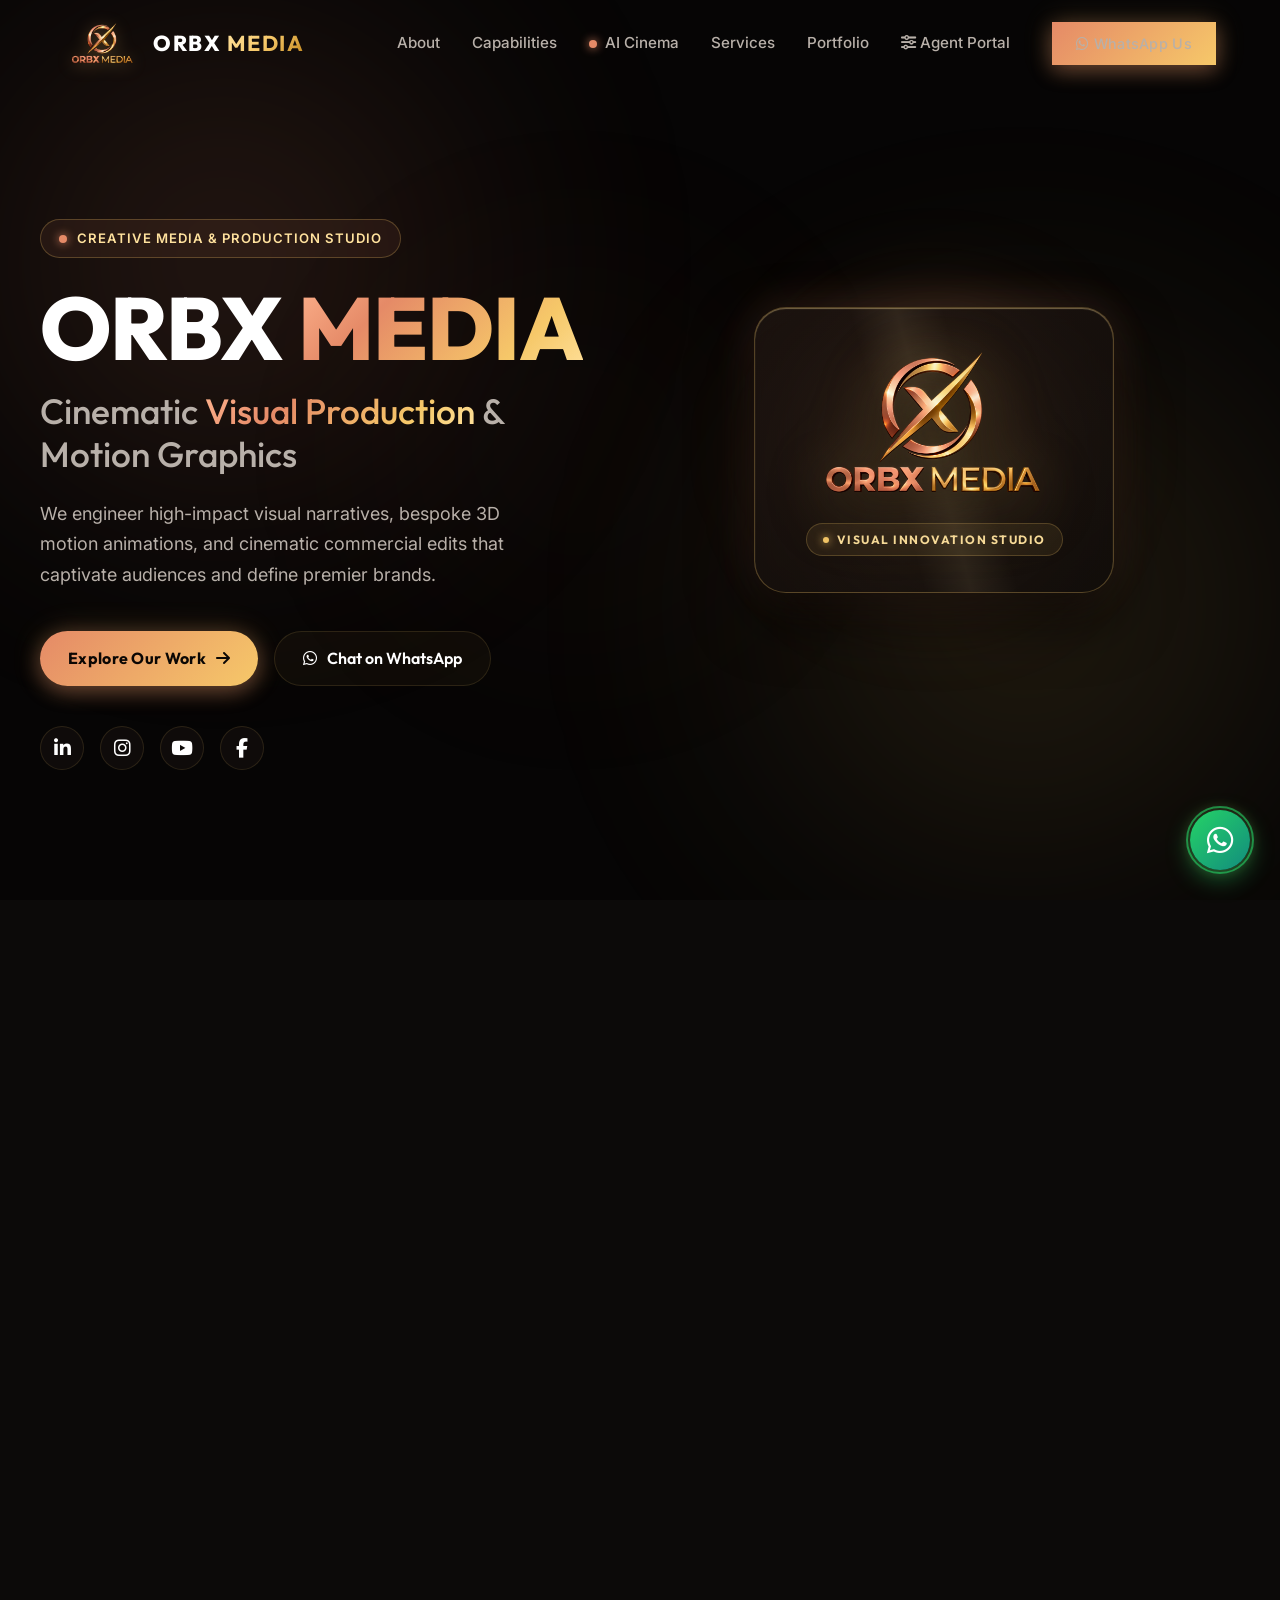
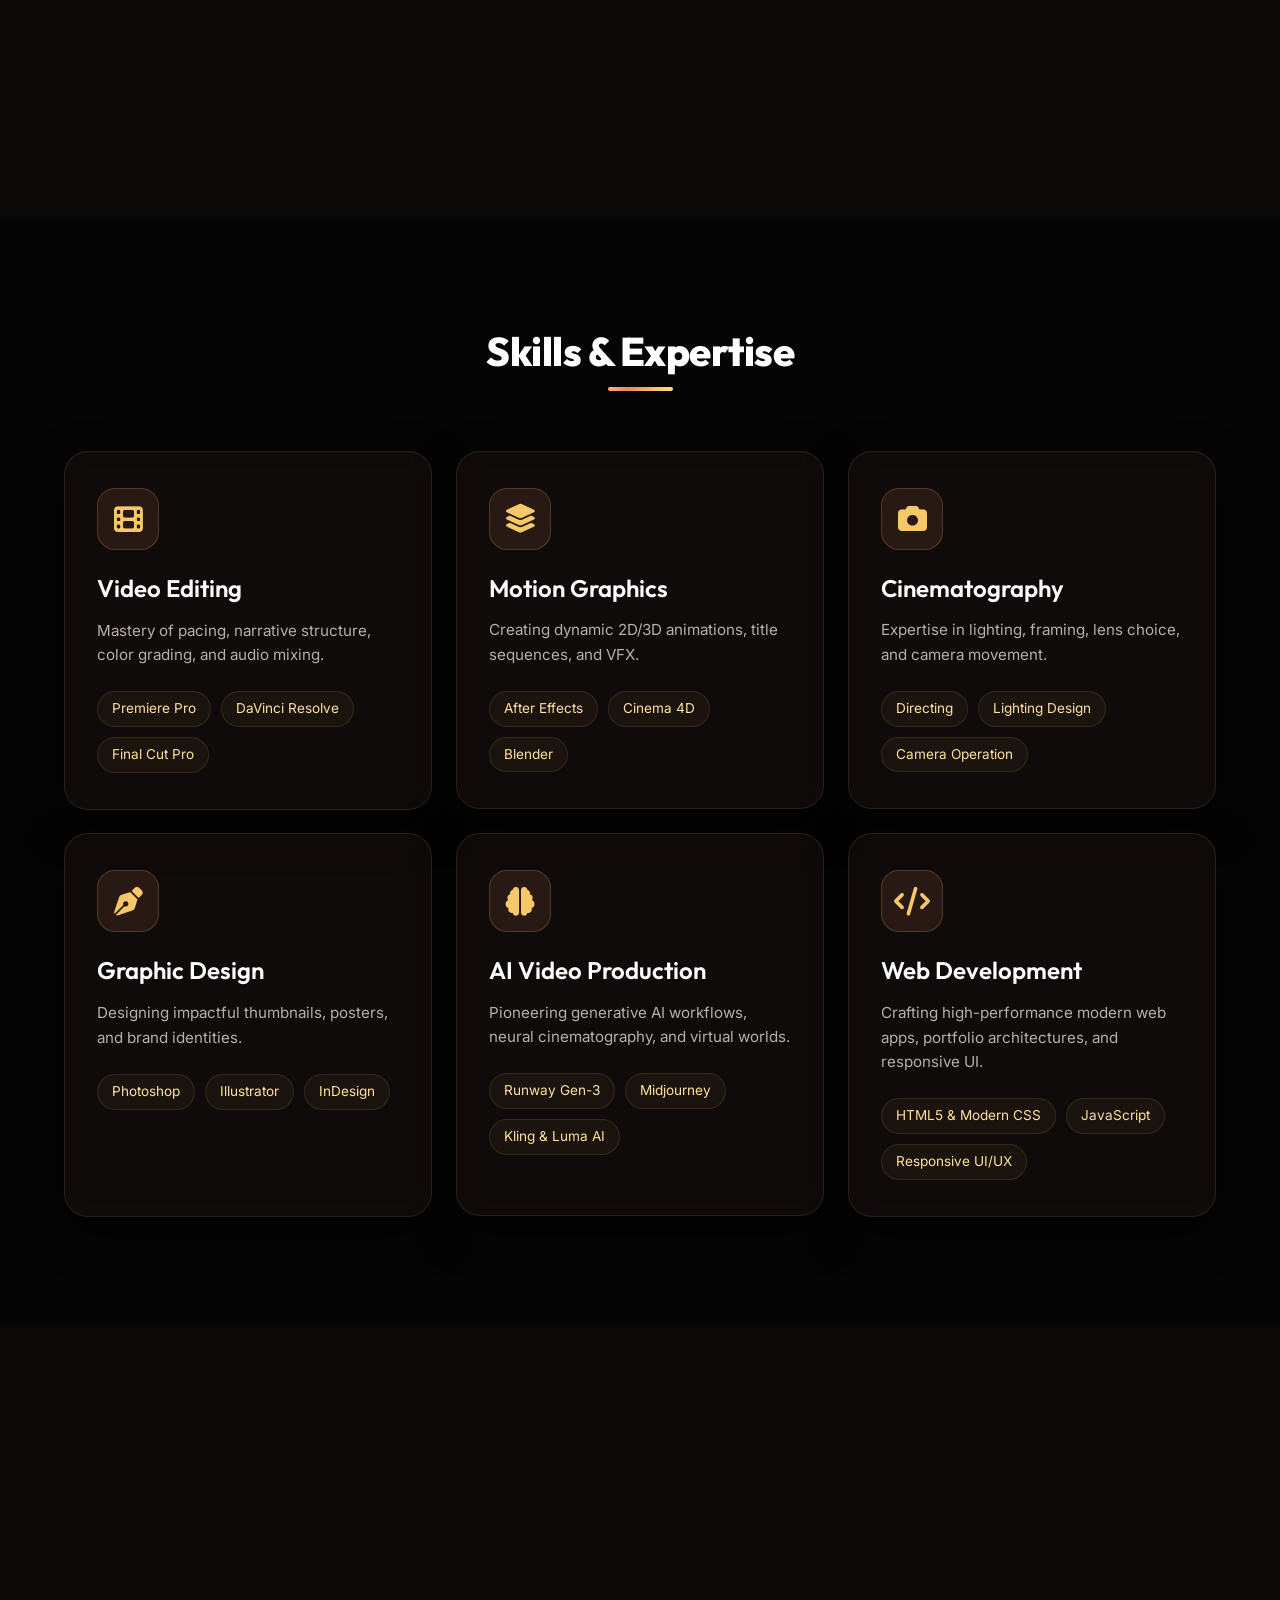
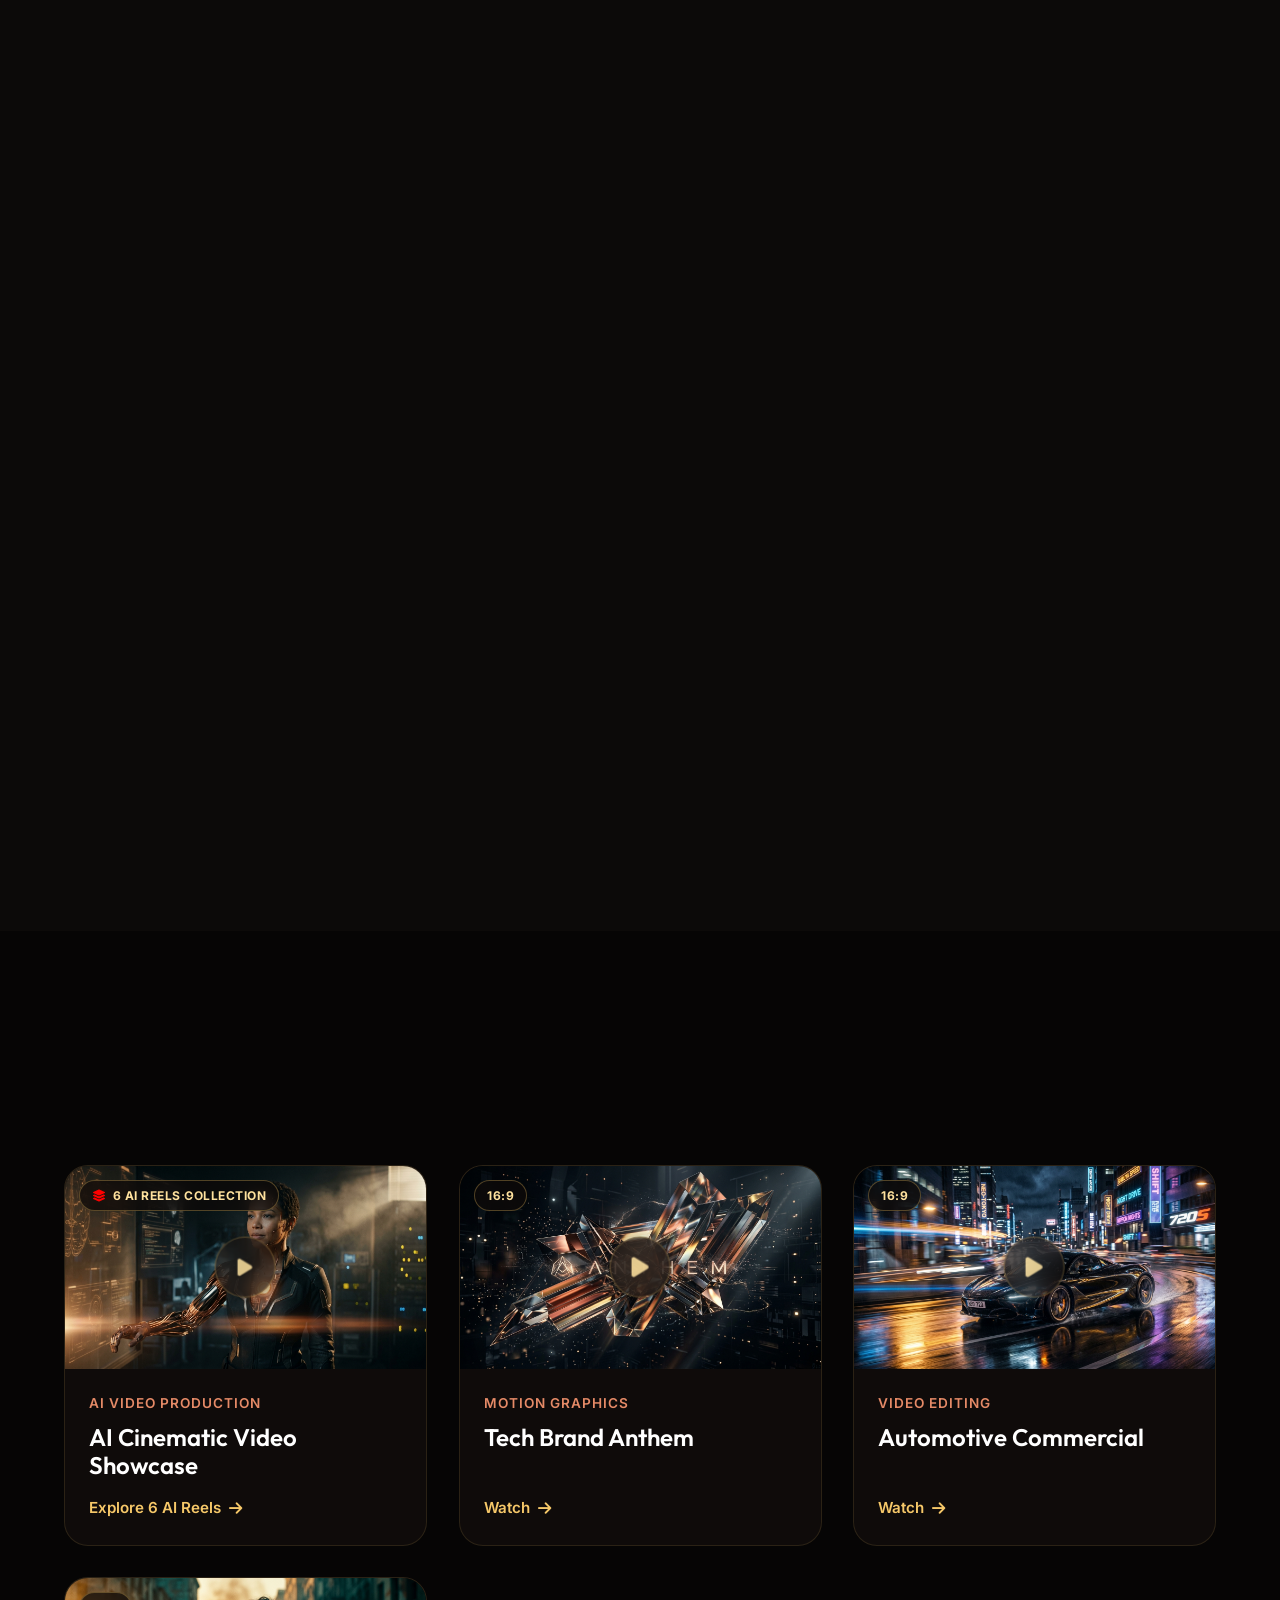
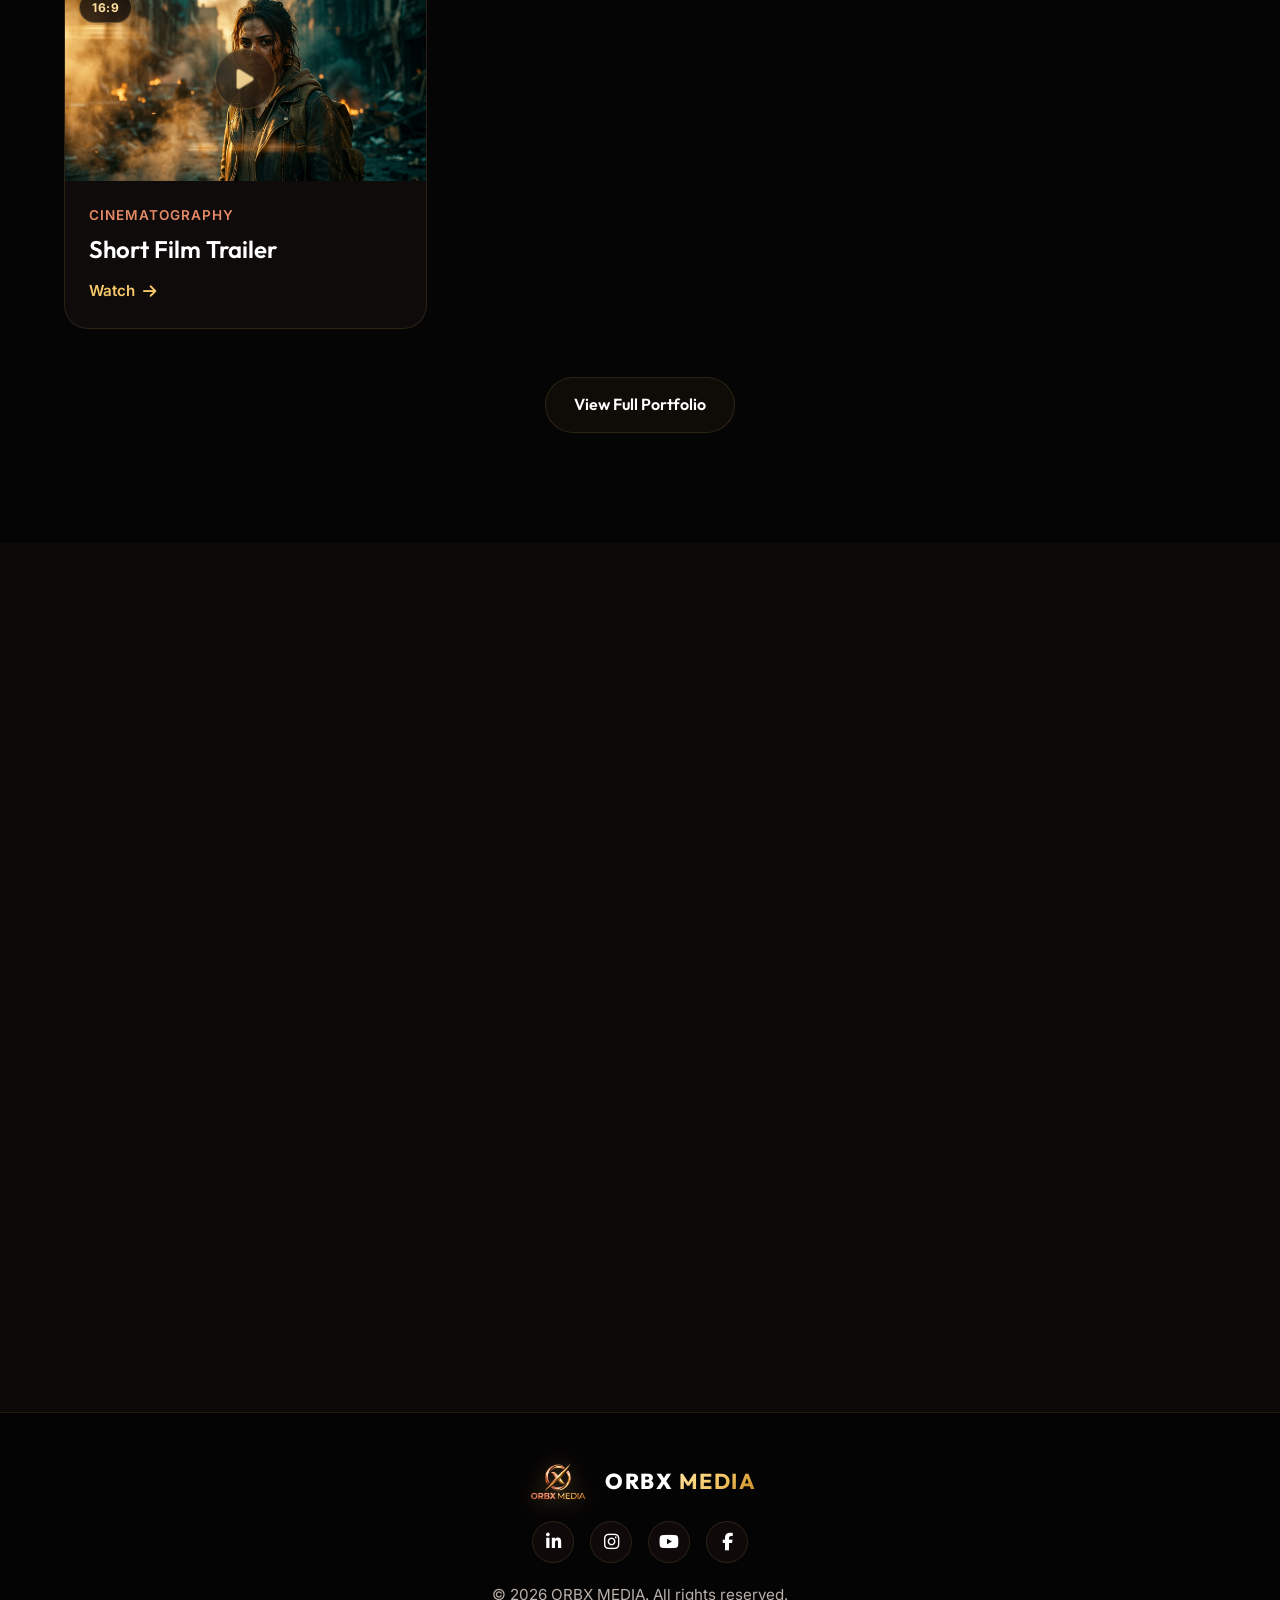
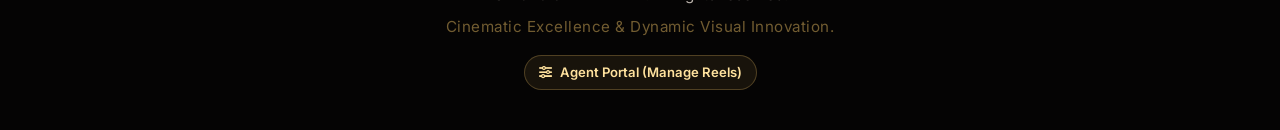
==== commit e016f50b: "Update AI reels showcase in index.html via Agent Studio" ====
--- a/index.html
+++ b/index.html
@@ -14,7 +14,7 @@
     <link
         href="https://fonts.googleapis.com/css2?family=Outfit:wght@300;400;500;600;700;800&family=Inter:wght@300;400;500;600&display=swap"
         rel="stylesheet">
-    <link rel="stylesheet" href="style.css?v=1790704288597">
+    <link rel="stylesheet" href="style.css?v=1791110625193">
     <!-- Font Awesome for Icons -->
     <link rel="stylesheet" href="https://cdnjs.cloudflare.com/ajax/libs/font-awesome/6.4.0/css/all.min.css">
     <!-- YouTube IFrame Player API for Slow-Motion Reels -->
@@ -537,12 +537,64 @@
                 <!-- REELS_GRID_START -->
 
                 <!-- Reel 1 -->
-                <div class="ai-reel-box glass-panel" data-video-id="CW33Gn8cU8w"
-                    data-video-title="Cybernetic Vision" data-index="0"
-                    onclick="openReelFullscreen('CW33Gn8cU8w', 'Cybernetic Vision')">
+                <div class="ai-reel-box glass-panel" data-video-id="0B_WWYC0F1g"
+                    data-video-title="Ai Presentation Model" data-index="0"
+                    onclick="openReelFullscreen('0B_WWYC0F1g', 'Ai Presentation Model')">
                     <div class="ai-reel-player-container">
                         <div class="ai-reel-player-embed" id="aiPlayer0">
                             <iframe id="aiReelIframe0" loading="lazy"
+                                src="https://www.youtube-nocookie.com/embed/0B_WWYC0F1g?autoplay=1&mute=1&controls=0&loop=1&playlist=0B_WWYC0F1g&playsinline=1&modestbranding=1&rel=0&iv_load_policy=3&disablekb=1&enablejsapi=1"
+                                title="Ai Presentation Model"
+                                allow="accelerometer; autoplay; clipboard-write; encrypted-media; gyroscope; picture-in-picture"
+                                allowfullscreen></iframe>
+                        </div>
+                        <div class="ai-reel-poster" style="background-image: url('https://img.youtube.com/vi/0B_WWYC0F1g/hqdefault.jpg');"></div>
+                        <div class="ai-reel-overlay">
+                            <div class="ai-reel-top-bar">
+                                <span class="ai-reel-num">01 / 12</span>
+                                <span class="ai-slowmo-pill"><span class="slowmo-pulse"></span> 0.5x Slow-Mo</span>
+                            </div>
+                            <div class="ai-reel-bottom-info">
+                                <span class="ai-reel-category">Generative Cinema</span>
+                                <h4 class="ai-reel-title">Ai Presentation Model</h4>
+                                <span class="ai-reel-prompt-tag"><i class="fas fa-play"></i> Tap to Play with Sound</span>
+                            </div>
+                        </div>
+                    </div>
+                </div>
+                <!-- Reel 2 -->
+                <div class="ai-reel-box glass-panel" data-video-id="E4YZjyuEl88"
+                    data-video-title="Ai Presentation Model" data-index="1"
+                    onclick="openReelFullscreen('E4YZjyuEl88', 'Ai Presentation Model')">
+                    <div class="ai-reel-player-container">
+                        <div class="ai-reel-player-embed" id="aiPlayer1">
+                            <iframe id="aiReelIframe1" loading="lazy"
+                                src="https://www.youtube-nocookie.com/embed/E4YZjyuEl88?autoplay=1&mute=1&controls=0&loop=1&playlist=E4YZjyuEl88&playsinline=1&modestbranding=1&rel=0&iv_load_policy=3&disablekb=1&enablejsapi=1"
+                                title="Ai Presentation Model"
+                                allow="accelerometer; autoplay; clipboard-write; encrypted-media; gyroscope; picture-in-picture"
+                                allowfullscreen></iframe>
+                        </div>
+                        <div class="ai-reel-poster" style="background-image: url('https://img.youtube.com/vi/E4YZjyuEl88/hqdefault.jpg');"></div>
+                        <div class="ai-reel-overlay">
+                            <div class="ai-reel-top-bar">
+                                <span class="ai-reel-num">02 / 12</span>
+                                <span class="ai-slowmo-pill"><span class="slowmo-pulse"></span> 0.5x Slow-Mo</span>
+                            </div>
+                            <div class="ai-reel-bottom-info">
+                                <span class="ai-reel-category">Generative Cinema</span>
+                                <h4 class="ai-reel-title">Ai Presentation Model</h4>
+                                <span class="ai-reel-prompt-tag"><i class="fas fa-play"></i> Tap to Play with Sound</span>
+                            </div>
+                        </div>
+                    </div>
+                </div>
+                <!-- Reel 3 -->
+                <div class="ai-reel-box glass-panel" data-video-id="CW33Gn8cU8w"
+                    data-video-title="Cybernetic Vision" data-index="2"
+                    onclick="openReelFullscreen('CW33Gn8cU8w', 'Cybernetic Vision')">
+                    <div class="ai-reel-player-container">
+                        <div class="ai-reel-player-embed" id="aiPlayer2">
+                            <iframe id="aiReelIframe2" loading="lazy"
                                 src="https://www.youtube-nocookie.com/embed/CW33Gn8cU8w?autoplay=1&mute=1&controls=0&loop=1&playlist=CW33Gn8cU8w&playsinline=1&modestbranding=1&rel=0&iv_load_policy=3&disablekb=1&enablejsapi=1"
                                 title="Cybernetic Vision"
                                 allow="accelerometer; autoplay; clipboard-write; encrypted-media; gyroscope; picture-in-picture"
@@ -551,7 +603,7 @@
                         <div class="ai-reel-poster" style="background-image: url('https://img.youtube.com/vi/CW33Gn8cU8w/hqdefault.jpg');"></div>
                         <div class="ai-reel-overlay">
                             <div class="ai-reel-top-bar">
-                                <span class="ai-reel-num">01 / 12</span>
+                                <span class="ai-reel-num">03 / 12</span>
                                 <span class="ai-slowmo-pill"><span class="slowmo-pulse"></span> 0.5x Slow-Mo</span>
                             </div>
                             <div class="ai-reel-bottom-info">
@@ -562,13 +614,13 @@
                         </div>
                     </div>
                 </div>
-                <!-- Reel 2 -->
+                <!-- Reel 4 -->
                 <div class="ai-reel-box glass-panel" data-video-id="bb1mzI0MaPE"
-                    data-video-title="Neural Worldscapes" data-index="1"
+                    data-video-title="Neural Worldscapes" data-index="3"
                     onclick="openReelFullscreen('bb1mzI0MaPE', 'Neural Worldscapes')">
                     <div class="ai-reel-player-container">
-                        <div class="ai-reel-player-embed" id="aiPlayer1">
-                            <iframe id="aiReelIframe1" loading="lazy"
+                        <div class="ai-reel-player-embed" id="aiPlayer3">
+                            <iframe id="aiReelIframe3" loading="lazy"
                                 src="https://www.youtube-nocookie.com/embed/bb1mzI0MaPE?autoplay=1&mute=1&controls=0&loop=1&playlist=bb1mzI0MaPE&playsinline=1&modestbranding=1&rel=0&iv_load_policy=3&disablekb=1&enablejsapi=1"
                                 title="Neural Worldscapes"
                                 allow="accelerometer; autoplay; clipboard-write; encrypted-media; gyroscope; picture-in-picture"
@@ -577,7 +629,7 @@
                         <div class="ai-reel-poster" style="background-image: url('https://img.youtube.com/vi/bb1mzI0MaPE/hqdefault.jpg');"></div>
                         <div class="ai-reel-overlay">
                             <div class="ai-reel-top-bar">
-                                <span class="ai-reel-num">02 / 12</span>
+                                <span class="ai-reel-num">04 / 12</span>
                                 <span class="ai-slowmo-pill"><span class="slowmo-pulse"></span> 0.5x Slow-Mo</span>
                             </div>
                             <div class="ai-reel-bottom-info">
@@ -588,13 +640,13 @@
                         </div>
                     </div>
                 </div>
-                <!-- Reel 3 -->
+                <!-- Reel 5 -->
                 <div class="ai-reel-box glass-panel" data-video-id="cbFd-xK_hmc"
-                    data-video-title="Fluid Morphologies" data-index="2"
+                    data-video-title="Fluid Morphologies" data-index="4"
                     onclick="openReelFullscreen('cbFd-xK_hmc', 'Fluid Morphologies')">
                     <div class="ai-reel-player-container">
-                        <div class="ai-reel-player-embed" id="aiPlayer2">
-                            <iframe id="aiReelIframe2" loading="lazy"
+                        <div class="ai-reel-player-embed" id="aiPlayer4">
+                            <iframe id="aiReelIframe4" loading="lazy"
                                 src="https://www.youtube-nocookie.com/embed/cbFd-xK_hmc?autoplay=1&mute=1&controls=0&loop=1&playlist=cbFd-xK_hmc&playsinline=1&modestbranding=1&rel=0&iv_load_policy=3&disablekb=1&enablejsapi=1"
                                 title="Fluid Morphologies"
                                 allow="accelerometer; autoplay; clipboard-write; encrypted-media; gyroscope; picture-in-picture"
@@ -603,7 +655,7 @@
                         <div class="ai-reel-poster" style="background-image: url('https://img.youtube.com/vi/cbFd-xK_hmc/hqdefault.jpg');"></div>
                         <div class="ai-reel-overlay">
                             <div class="ai-reel-top-bar">
-                                <span class="ai-reel-num">03 / 12</span>
+                                <span class="ai-reel-num">05 / 12</span>
                                 <span class="ai-slowmo-pill"><span class="slowmo-pulse"></span> 0.5x Slow-Mo</span>
                             </div>
                             <div class="ai-reel-bottom-info">
@@ -614,13 +666,13 @@
                         </div>
                     </div>
                 </div>
-                <!-- Reel 4 -->
+                <!-- Reel 6 -->
                 <div class="ai-reel-box glass-panel" data-video-id="-NAf_Bth1Q0"
-                    data-video-title="Synthetic Humanoids" data-index="3"
+                    data-video-title="Synthetic Humanoids" data-index="5"
                     onclick="openReelFullscreen('-NAf_Bth1Q0', 'Synthetic Humanoids')">
                     <div class="ai-reel-player-container">
-                        <div class="ai-reel-player-embed" id="aiPlayer3">
-                            <iframe id="aiReelIframe3" loading="lazy"
+                        <div class="ai-reel-player-embed" id="aiPlayer5">
+                            <iframe id="aiReelIframe5" loading="lazy"
                                 src="https://www.youtube-nocookie.com/embed/-NAf_Bth1Q0?autoplay=1&mute=1&controls=0&loop=1&playlist=-NAf_Bth1Q0&playsinline=1&modestbranding=1&rel=0&iv_load_policy=3&disablekb=1&enablejsapi=1"
                                 title="Synthetic Humanoids"
                                 allow="accelerometer; autoplay; clipboard-write; encrypted-media; gyroscope; picture-in-picture"
@@ -629,7 +681,7 @@
                         <div class="ai-reel-poster" style="background-image: url('https://img.youtube.com/vi/-NAf_Bth1Q0/hqdefault.jpg');"></div>
                         <div class="ai-reel-overlay">
                             <div class="ai-reel-top-bar">
-                                <span class="ai-reel-num">04 / 12</span>
+                                <span class="ai-reel-num">06 / 12</span>
                                 <span class="ai-slowmo-pill"><span class="slowmo-pulse"></span> 0.5x Slow-Mo</span>
                             </div>
                             <div class="ai-reel-bottom-info">
@@ -640,13 +692,13 @@
                         </div>
                     </div>
                 </div>
-                <!-- Reel 5 -->
+                <!-- Reel 7 -->
                 <div class="ai-reel-box glass-panel" data-video-id="iwWcWjnj020"
-                    data-video-title="Cinematic AI Showcase" data-index="4"
+                    data-video-title="Cinematic AI Showcase" data-index="6"
                     onclick="openReelFullscreen('iwWcWjnj020', 'Cinematic AI Showcase')">
                     <div class="ai-reel-player-container">
-                        <div class="ai-reel-player-embed" id="aiPlayer4">
-                            <iframe id="aiReelIframe4" loading="lazy"
+                        <div class="ai-reel-player-embed" id="aiPlayer6">
+                            <iframe id="aiReelIframe6" loading="lazy"
                                 src="https://www.youtube-nocookie.com/embed/iwWcWjnj020?autoplay=1&mute=1&controls=0&loop=1&playlist=iwWcWjnj020&playsinline=1&modestbranding=1&rel=0&iv_load_policy=3&disablekb=1&enablejsapi=1"
                                 title="Cinematic AI Showcase"
                                 allow="accelerometer; autoplay; clipboard-write; encrypted-media; gyroscope; picture-in-picture"
@@ -655,7 +707,7 @@
                         <div class="ai-reel-poster" style="background-image: url('https://img.youtube.com/vi/iwWcWjnj020/hqdefault.jpg');"></div>
                         <div class="ai-reel-overlay">
                             <div class="ai-reel-top-bar">
-                                <span class="ai-reel-num">05 / 12</span>
+                                <span class="ai-reel-num">07 / 12</span>
                                 <span class="ai-slowmo-pill"><span class="slowmo-pulse"></span> 0.5x Slow-Mo</span>
                             </div>
                             <div class="ai-reel-bottom-info">
@@ -666,13 +718,13 @@
                         </div>
                     </div>
                 </div>
-                <!-- Reel 6 -->
+                <!-- Reel 8 -->
                 <div class="ai-reel-box glass-panel" data-video-id="WhaOZ298OqI"
-                    data-video-title="Dimensions of Light" data-index="5"
+                    data-video-title="Dimensions of Light" data-index="7"
                     onclick="openReelFullscreen('WhaOZ298OqI', 'Dimensions of Light')">
                     <div class="ai-reel-player-container">
-                        <div class="ai-reel-player-embed" id="aiPlayer5">
-                            <iframe id="aiReelIframe5" loading="lazy"
+                        <div class="ai-reel-player-embed" id="aiPlayer7">
+                            <iframe id="aiReelIframe7" loading="lazy"
                                 src="https://www.youtube-nocookie.com/embed/WhaOZ298OqI?autoplay=1&mute=1&controls=0&loop=1&playlist=WhaOZ298OqI&playsinline=1&modestbranding=1&rel=0&iv_load_policy=3&disablekb=1&enablejsapi=1"
                                 title="Dimensions of Light"
                                 allow="accelerometer; autoplay; clipboard-write; encrypted-media; gyroscope; picture-in-picture"
@@ -681,7 +733,7 @@
                         <div class="ai-reel-poster" style="background-image: url('https://img.youtube.com/vi/WhaOZ298OqI/hqdefault.jpg');"></div>
                         <div class="ai-reel-overlay">
                             <div class="ai-reel-top-bar">
-                                <span class="ai-reel-num">06 / 12</span>
+                                <span class="ai-reel-num">08 / 12</span>
                                 <span class="ai-slowmo-pill"><span class="slowmo-pulse"></span> 0.5x Slow-Mo</span>
                             </div>
                             <div class="ai-reel-bottom-info">
@@ -692,13 +744,13 @@
                         </div>
                     </div>
                 </div>
-                <!-- Reel 7 -->
+                <!-- Reel 9 -->
                 <div class="ai-reel-box glass-panel" data-video-id="qRqTHi2KHPw"
-                    data-video-title="Ai Presentation Model" data-index="6"
+                    data-video-title="Ai Presentation Model" data-index="8"
                     onclick="openReelFullscreen('qRqTHi2KHPw', 'Ai Presentation Model')">
                     <div class="ai-reel-player-container">
-                        <div class="ai-reel-player-embed" id="aiPlayer6">
-                            <iframe id="aiReelIframe6" loading="lazy"
+                        <div class="ai-reel-player-embed" id="aiPlayer8">
+                            <iframe id="aiReelIframe8" loading="lazy"
                                 src="https://www.youtube-nocookie.com/embed/qRqTHi2KHPw?autoplay=1&mute=1&controls=0&loop=1&playlist=qRqTHi2KHPw&playsinline=1&modestbranding=1&rel=0&iv_load_policy=3&disablekb=1&enablejsapi=1"
                                 title="Ai Presentation Model"
                                 allow="accelerometer; autoplay; clipboard-write; encrypted-media; gyroscope; picture-in-picture"
@@ -707,7 +759,7 @@
                         <div class="ai-reel-poster" style="background-image: url('https://img.youtube.com/vi/qRqTHi2KHPw/hqdefault.jpg');"></div>
                         <div class="ai-reel-overlay">
                             <div class="ai-reel-top-bar">
-                                <span class="ai-reel-num">07 / 12</span>
+                                <span class="ai-reel-num">09 / 12</span>
                                 <span class="ai-slowmo-pill"><span class="slowmo-pulse"></span> 0.5x Slow-Mo</span>
                             </div>
                             <div class="ai-reel-bottom-info">
@@ -718,22 +770,22 @@
                         </div>
                     </div>
                 </div>
-                <!-- Reel 8 -->
-                <div class="ai-reel-box glass-panel" data-video-id="E4YZjyuEl88"
-                    data-video-title="Ai Presentation Model" data-index="7"
-                    onclick="openReelFullscreen('E4YZjyuEl88', 'Ai Presentation Model')">
-                    <div class="ai-reel-player-container">
-                        <div class="ai-reel-player-embed" id="aiPlayer7">
-                            <iframe id="aiReelIframe7" loading="lazy"
-                                src="https://www.youtube-nocookie.com/embed/E4YZjyuEl88?autoplay=1&mute=1&controls=0&loop=1&playlist=E4YZjyuEl88&playsinline=1&modestbranding=1&rel=0&iv_load_policy=3&disablekb=1&enablejsapi=1"
+                <!-- Reel 10 -->
+                <div class="ai-reel-box glass-panel" data-video-id="CzdGtCWhEHo"
+                    data-video-title="Ai Presentation Model" data-index="9"
+                    onclick="openReelFullscreen('CzdGtCWhEHo', 'Ai Presentation Model')">
+                    <div class="ai-reel-player-container">
+                        <div class="ai-reel-player-embed" id="aiPlayer9">
+                            <iframe id="aiReelIframe9" loading="lazy"
+                                src="https://www.youtube-nocookie.com/embed/CzdGtCWhEHo?autoplay=1&mute=1&controls=0&loop=1&playlist=CzdGtCWhEHo&playsinline=1&modestbranding=1&rel=0&iv_load_policy=3&disablekb=1&enablejsapi=1"
                                 title="Ai Presentation Model"
                                 allow="accelerometer; autoplay; clipboard-write; encrypted-media; gyroscope; picture-in-picture"
                                 allowfullscreen></iframe>
                         </div>
-                        <div class="ai-reel-poster" style="background-image: url('https://img.youtube.com/vi/E4YZjyuEl88/hqdefault.jpg');"></div>
-                        <div class="ai-reel-overlay">
-                            <div class="ai-reel-top-bar">
-                                <span class="ai-reel-num">08 / 12</span>
+                        <div class="ai-reel-poster" style="background-image: url('https://img.youtube.com/vi/CzdGtCWhEHo/hqdefault.jpg');"></div>
+                        <div class="ai-reel-overlay">
+                            <div class="ai-reel-top-bar">
+                                <span class="ai-reel-num">10 / 12</span>
                                 <span class="ai-slowmo-pill"><span class="slowmo-pulse"></span> 0.5x Slow-Mo</span>
                             </div>
                             <div class="ai-reel-bottom-info">
@@ -744,71 +796,19 @@
                         </div>
                     </div>
                 </div>
-                <!-- Reel 9 -->
-                <div class="ai-reel-box glass-panel" data-video-id="CzdGtCWhEHo"
-                    data-video-title="Ai Presentation Model" data-index="8"
-                    onclick="openReelFullscreen('CzdGtCWhEHo', 'Ai Presentation Model')">
-                    <div class="ai-reel-player-container">
-                        <div class="ai-reel-player-embed" id="aiPlayer8">
-                            <iframe id="aiReelIframe8" loading="lazy"
-                                src="https://www.youtube-nocookie.com/embed/CzdGtCWhEHo?autoplay=1&mute=1&controls=0&loop=1&playlist=CzdGtCWhEHo&playsinline=1&modestbranding=1&rel=0&iv_load_policy=3&disablekb=1&enablejsapi=1"
-                                title="Ai Presentation Model"
-                                allow="accelerometer; autoplay; clipboard-write; encrypted-media; gyroscope; picture-in-picture"
-                                allowfullscreen></iframe>
-                        </div>
-                        <div class="ai-reel-poster" style="background-image: url('https://img.youtube.com/vi/CzdGtCWhEHo/hqdefault.jpg');"></div>
-                        <div class="ai-reel-overlay">
-                            <div class="ai-reel-top-bar">
-                                <span class="ai-reel-num">09 / 12</span>
-                                <span class="ai-slowmo-pill"><span class="slowmo-pulse"></span> 0.5x Slow-Mo</span>
-                            </div>
-                            <div class="ai-reel-bottom-info">
-                                <span class="ai-reel-category">Generative Cinema</span>
-                                <h4 class="ai-reel-title">Ai Presentation Model</h4>
-                                <span class="ai-reel-prompt-tag"><i class="fas fa-play"></i> Tap to Play with Sound</span>
-                            </div>
-                        </div>
-                    </div>
-                </div>
-                <!-- Reel 10 -->
+                <!-- Reel 11 -->
                 <div class="ai-reel-box glass-panel" data-video-id="UOISqxwtnS0"
-                    data-video-title="Ai Presentation Model" data-index="9"
+                    data-video-title="Ai Presentation Model" data-index="10"
                     onclick="openReelFullscreen('UOISqxwtnS0', 'Ai Presentation Model')">
                     <div class="ai-reel-player-container">
-                        <div class="ai-reel-player-embed" id="aiPlayer9">
-                            <iframe id="aiReelIframe9" loading="lazy"
+                        <div class="ai-reel-player-embed" id="aiPlayer10">
+                            <iframe id="aiReelIframe10" loading="lazy"
                                 src="https://www.youtube-nocookie.com/embed/UOISqxwtnS0?autoplay=1&mute=1&controls=0&loop=1&playlist=UOISqxwtnS0&playsinline=1&modestbranding=1&rel=0&iv_load_policy=3&disablekb=1&enablejsapi=1"
                                 title="Ai Presentation Model"
                                 allow="accelerometer; autoplay; clipboard-write; encrypted-media; gyroscope; picture-in-picture"
                                 allowfullscreen></iframe>
                         </div>
                         <div class="ai-reel-poster" style="background-image: url('https://img.youtube.com/vi/UOISqxwtnS0/hqdefault.jpg');"></div>
-                        <div class="ai-reel-overlay">
-                            <div class="ai-reel-top-bar">
-                                <span class="ai-reel-num">10 / 12</span>
-                                <span class="ai-slowmo-pill"><span class="slowmo-pulse"></span> 0.5x Slow-Mo</span>
-                            </div>
-                            <div class="ai-reel-bottom-info">
-                                <span class="ai-reel-category">Generative Cinema</span>
-                                <h4 class="ai-reel-title">Ai Presentation Model</h4>
-                                <span class="ai-reel-prompt-tag"><i class="fas fa-play"></i> Tap to Play with Sound</span>
-                            </div>
-                        </div>
-                    </div>
-                </div>
-                <!-- Reel 11 -->
-                <div class="ai-reel-box glass-panel" data-video-id="0B_WWYC0F1g"
-                    data-video-title="Ai Presentation Model" data-index="10"
-                    onclick="openReelFullscreen('0B_WWYC0F1g', 'Ai Presentation Model')">
-                    <div class="ai-reel-player-container">
-                        <div class="ai-reel-player-embed" id="aiPlayer10">
-                            <iframe id="aiReelIframe10" loading="lazy"
-                                src="https://www.youtube-nocookie.com/embed/0B_WWYC0F1g?autoplay=1&mute=1&controls=0&loop=1&playlist=0B_WWYC0F1g&playsinline=1&modestbranding=1&rel=0&iv_load_policy=3&disablekb=1&enablejsapi=1"
-                                title="Ai Presentation Model"
-                                allow="accelerometer; autoplay; clipboard-write; encrypted-media; gyroscope; picture-in-picture"
-                                allowfullscreen></iframe>
-                        </div>
-                        <div class="ai-reel-poster" style="background-image: url('https://img.youtube.com/vi/0B_WWYC0F1g/hqdefault.jpg');"></div>
                         <div class="ai-reel-overlay">
                             <div class="ai-reel-top-bar">
                                 <span class="ai-reel-num">11 / 12</span>
@@ -863,8 +863,8 @@
     </div>
 
     <!-- Central AI Reels Data & Sync Controller -->
-    <script src="reels-data.js?v=1790704288597"></script>
-    <script src="script.js?v=1790704288597"></script>
+    <script src="reels-data.js?v=1791110625193"></script>
+    <script src="script.js?v=1791110625193"></script>
     <script>
         // Ensure reels are rendered dynamically across all devices
         if (typeof renderReelsGrid === 'function') {
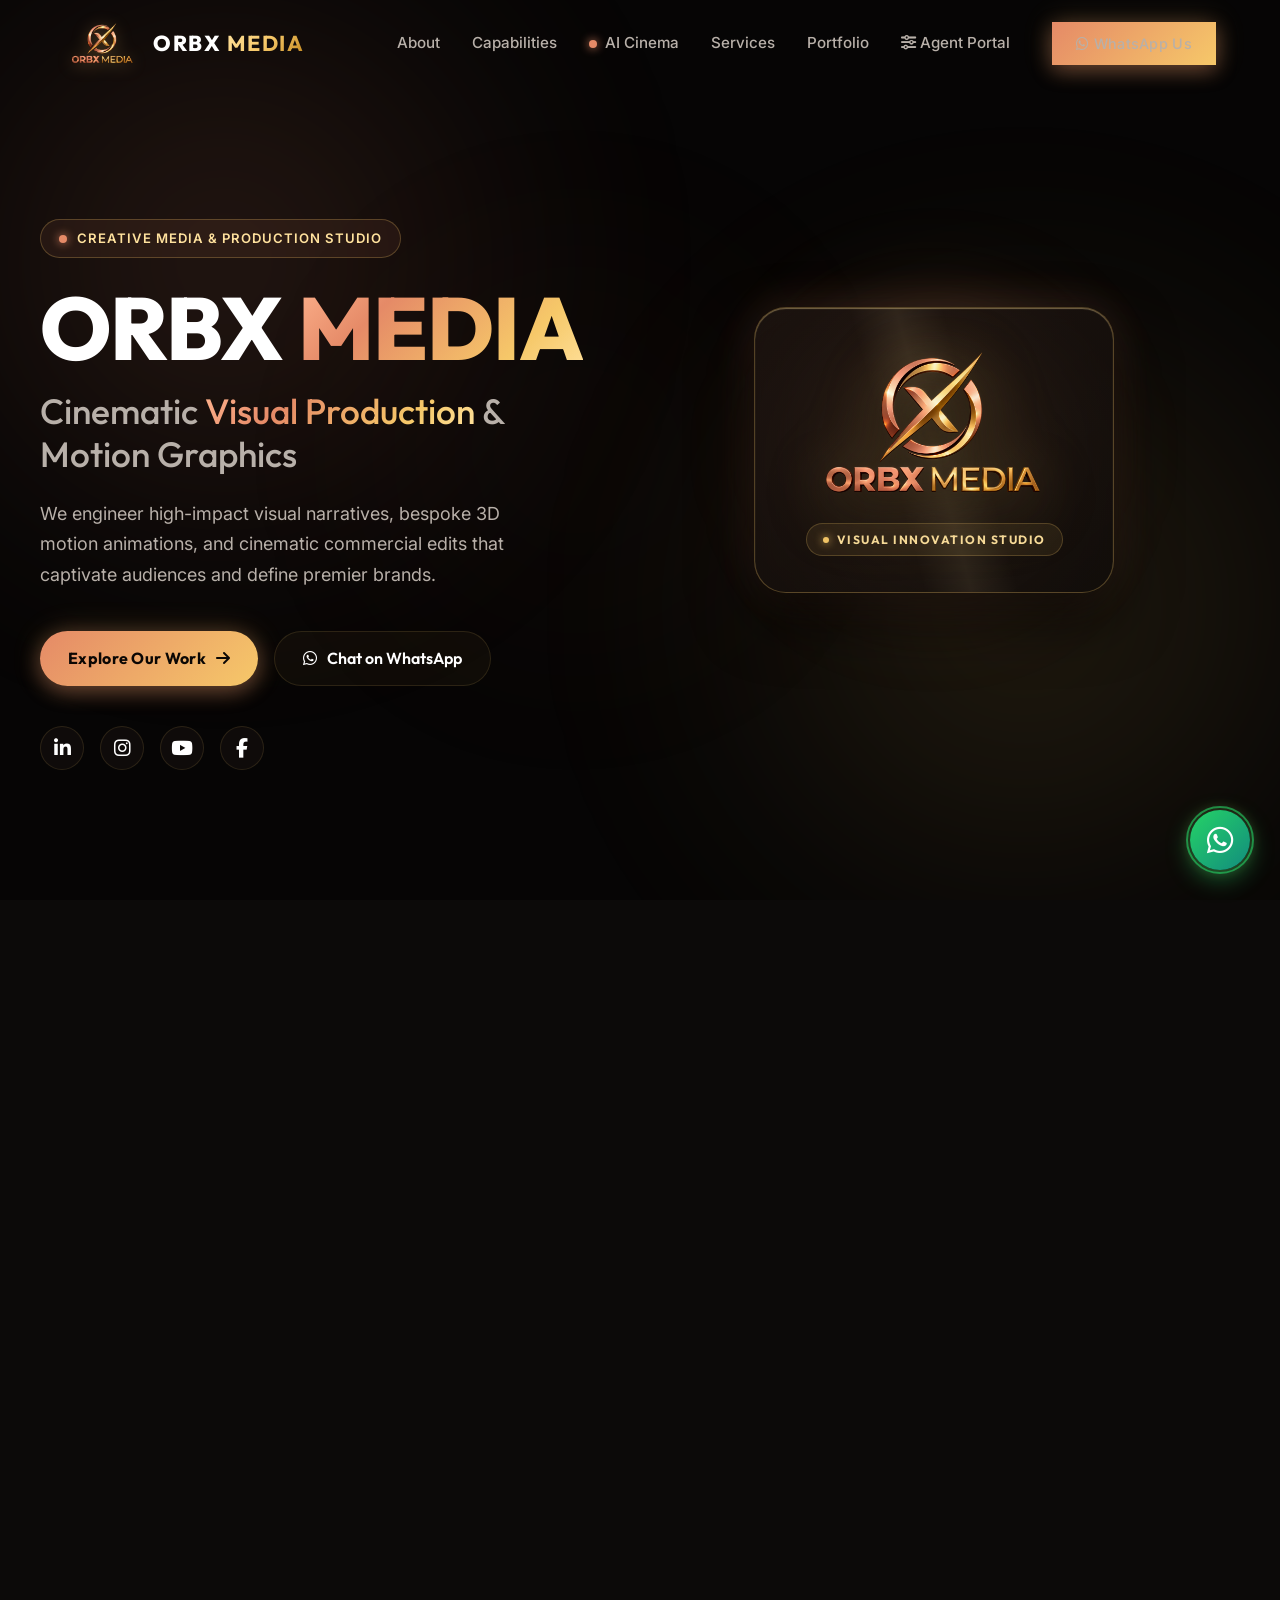
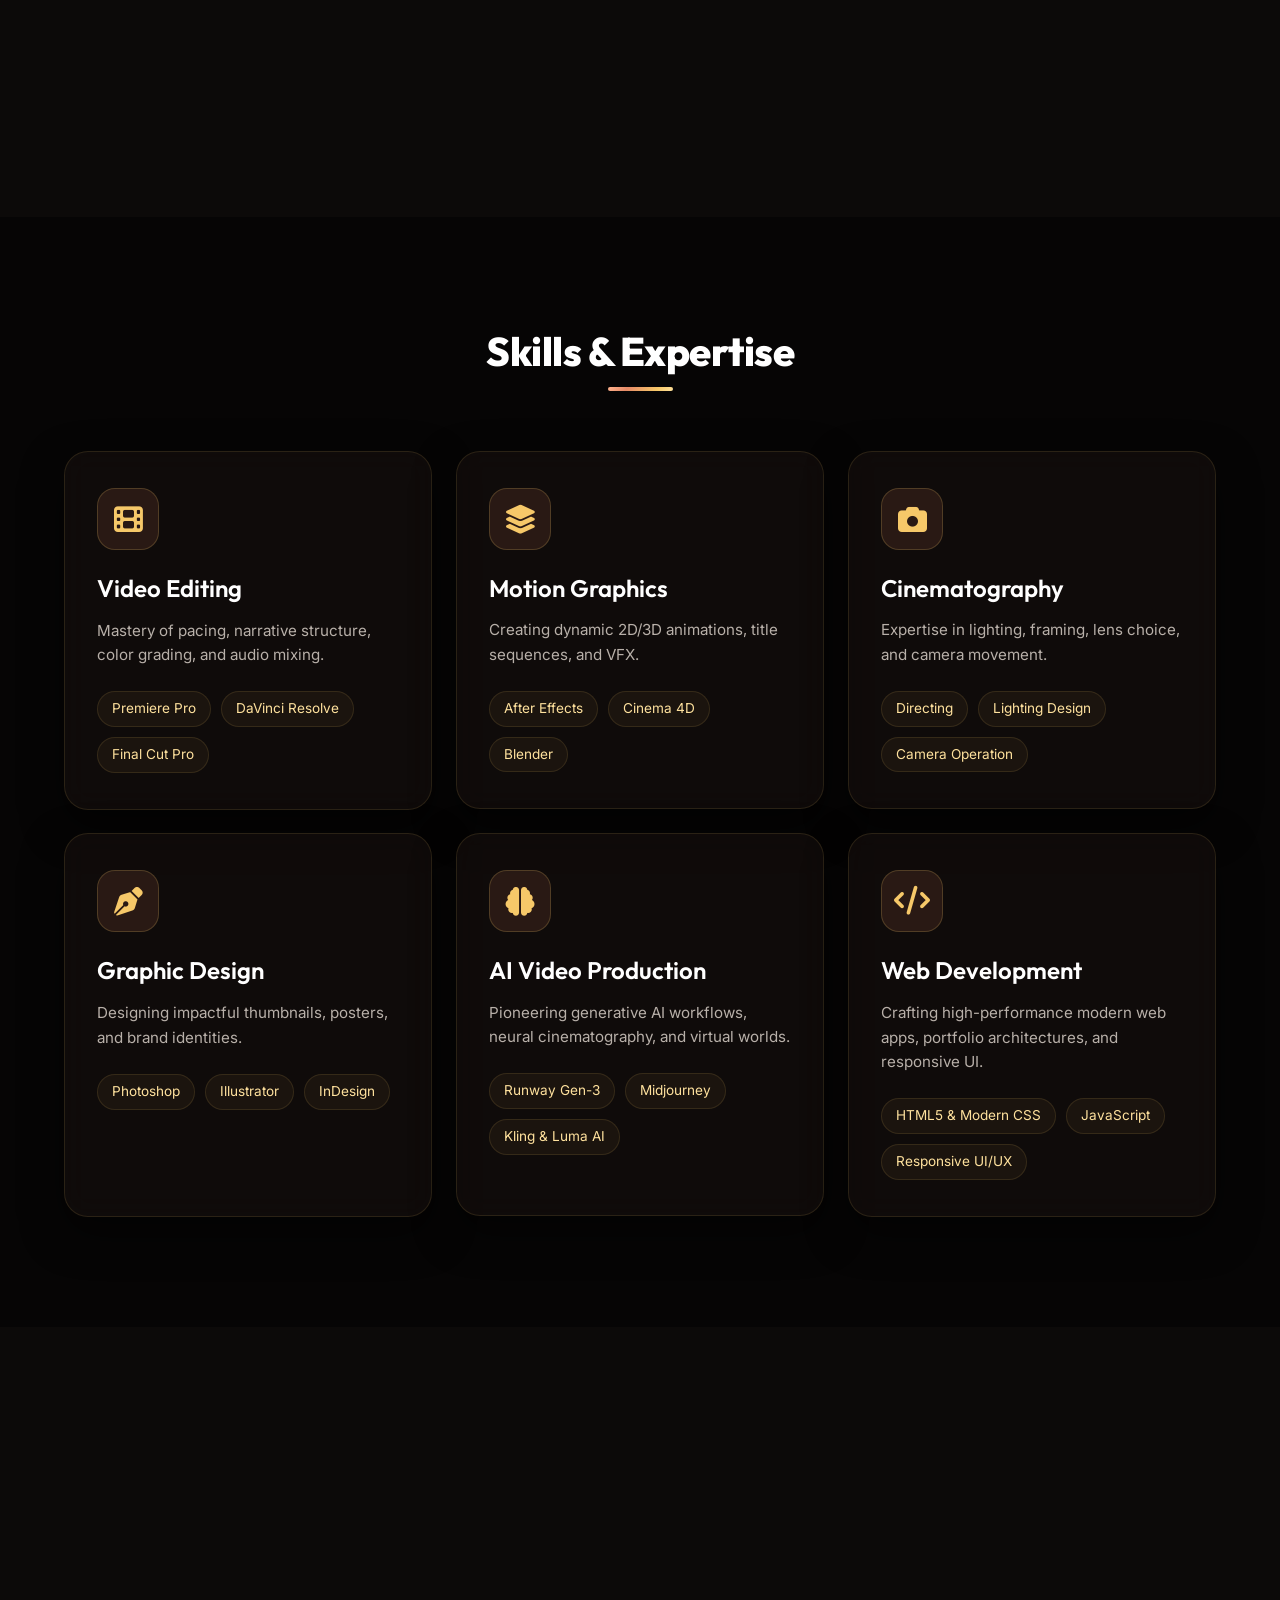
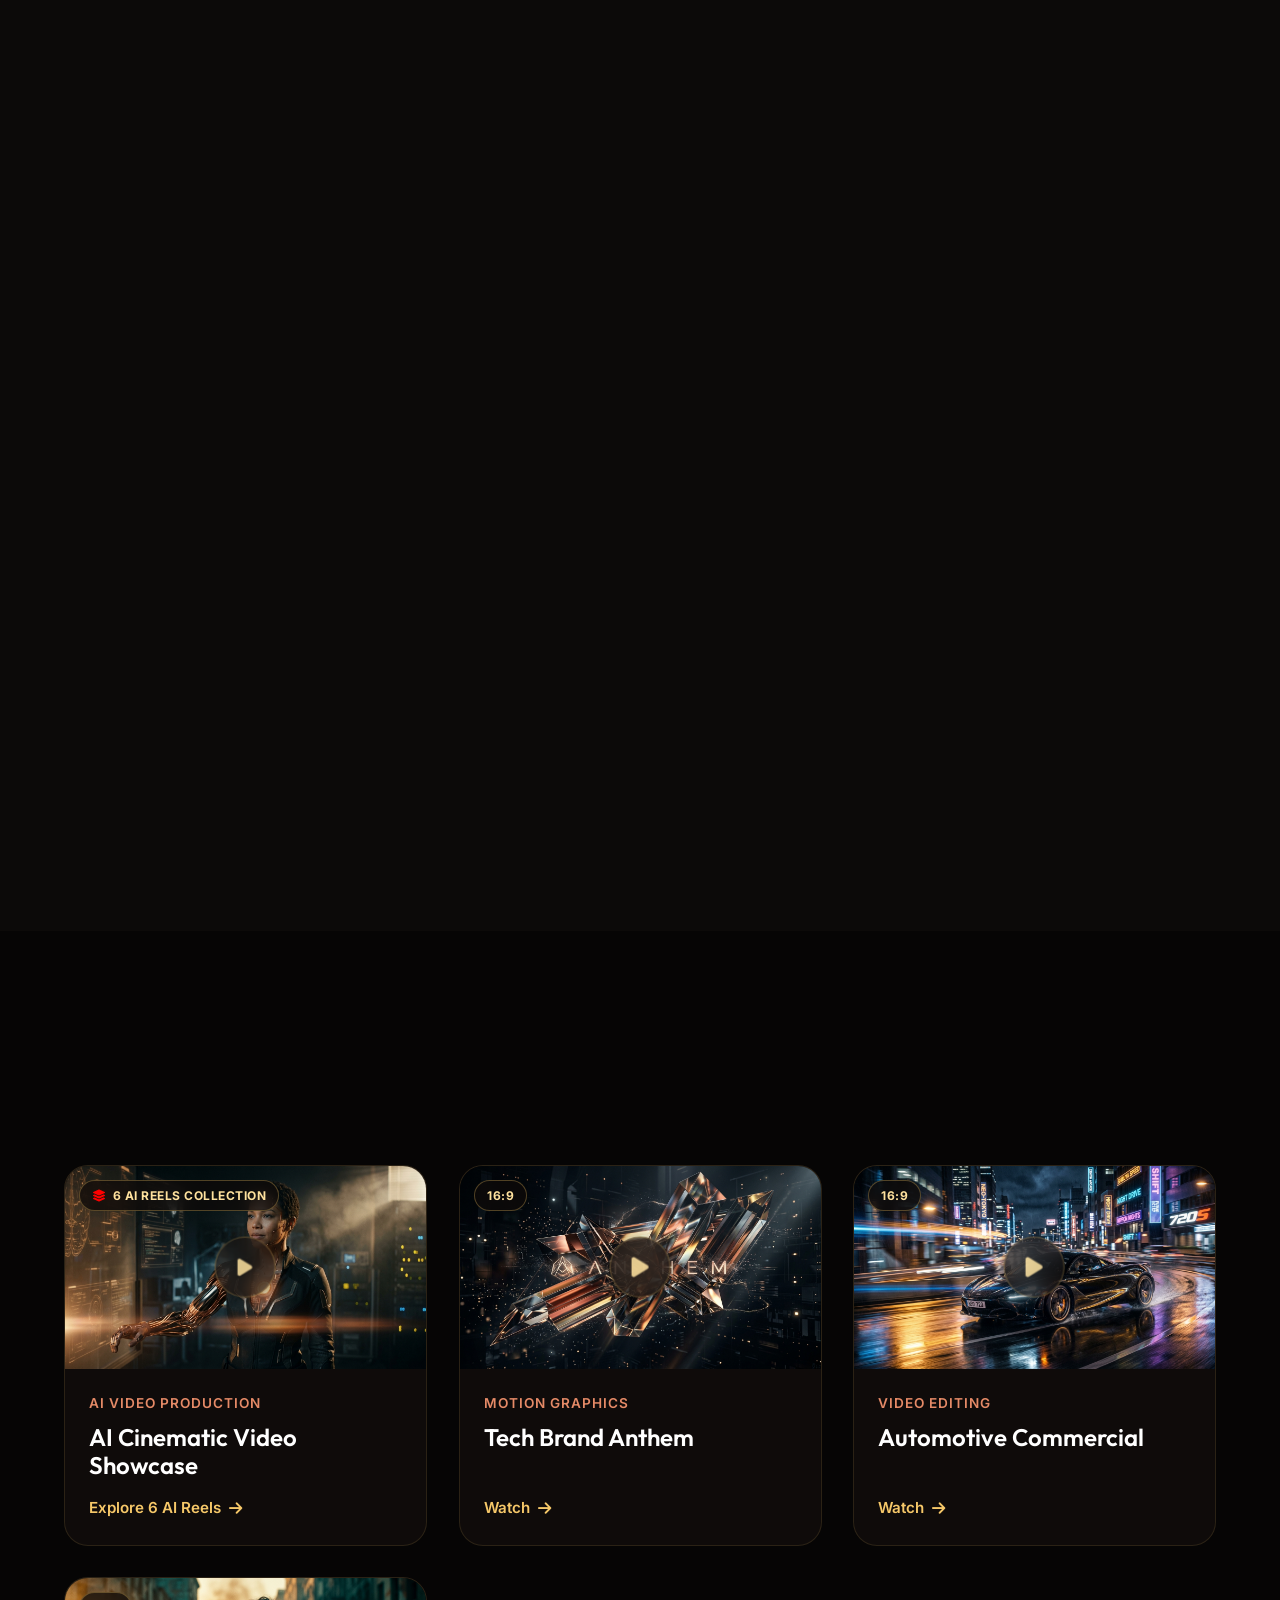
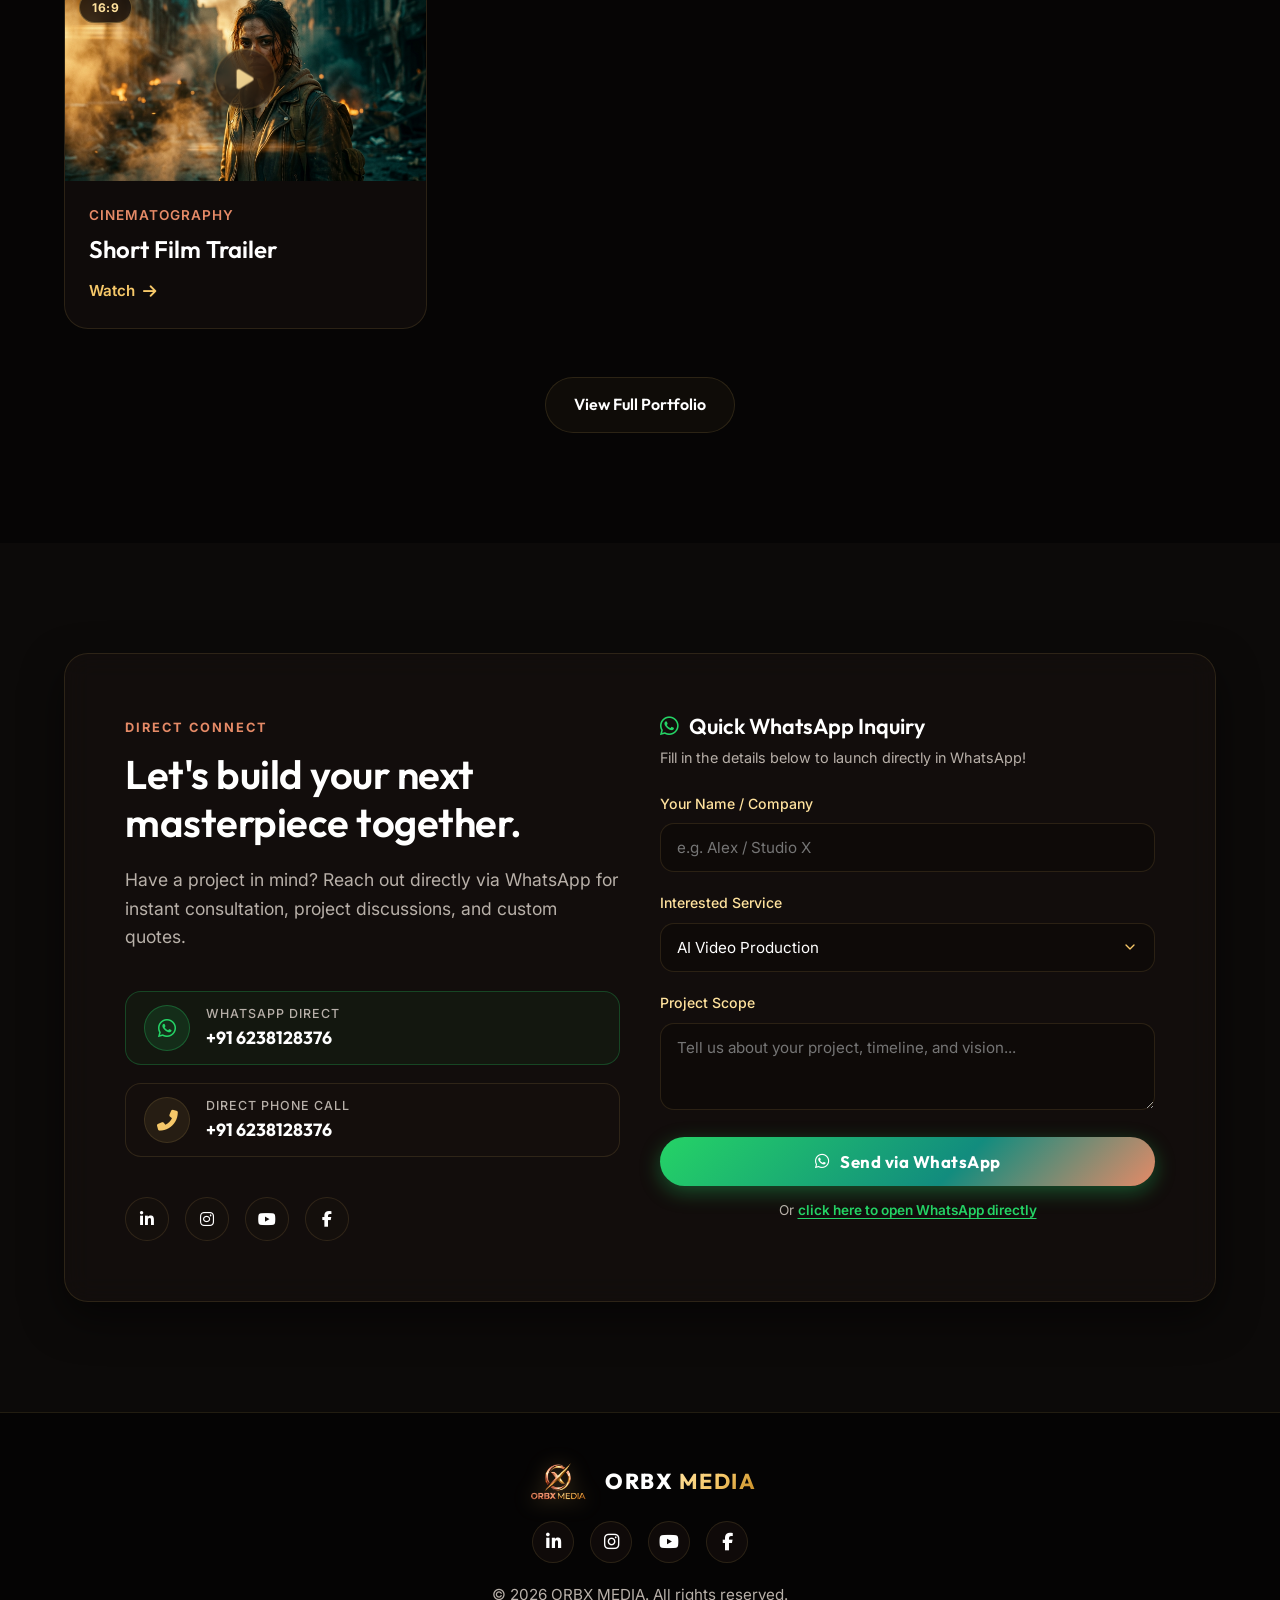
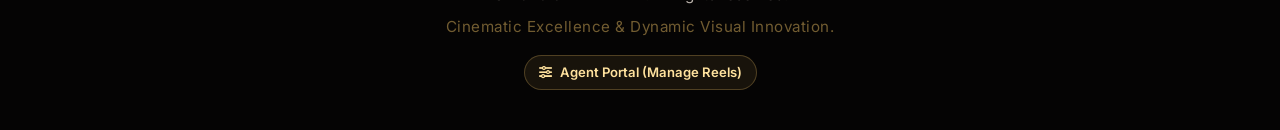
==== commit 635fbff0: "Add files via upload" ====
--- a/index.html
+++ b/index.html
@@ -14,7 +14,7 @@
     <link
         href="https://fonts.googleapis.com/css2?family=Outfit:wght@300;400;500;600;700;800&family=Inter:wght@300;400;500;600&display=swap"
         rel="stylesheet">
-    <link rel="stylesheet" href="style.css?v=1791110625193">
+    <link rel="stylesheet" href="style.css?v=3.5">
     <!-- Font Awesome for Icons -->
     <link rel="stylesheet" href="https://cdnjs.cloudflare.com/ajax/libs/font-awesome/6.4.0/css/all.min.css">
     <!-- YouTube IFrame Player API for Slow-Motion Reels -->
@@ -108,13 +108,12 @@
                 <div class="about-image-wrapper reveal">
                     <div class="about-video-card glass-panel" data-aspect="9:16">
                         <div class="about-video-player-box">
-                            <video id="aboutAgencyVideo" class="about-agency-video" autoplay loop muted playsinline
-                                preload="auto" poster="" width="292" height="519">
-                                <source src="showreel.mp4" type="video/mp4">
-                                <source src="showreel.mp4.mp4" type="video/mp4">
-                                <source src="showreel.webm" type="video/webm">
-                                Your browser does not support the video tag.
-                            </video>
+                            <iframe id="aboutAgencyVideoIframe" class="about-agency-video" src="https://www.youtube.com/embed/JPjLQJEYwso?autoplay=1&mute=1&loop=1&playlist=JPjLQJEYwso&controls=0" title="Showreel" frameborder="0" allow="accelerometer; autoplay; clipboard-write; encrypted-media; gyroscope; picture-in-picture" allowfullscreen></iframe>
+
+
+
+
+
 
                             <!-- Video Live Badge & Quick Controls -->
                             <div class="about-video-badge">
@@ -534,320 +533,209 @@
 
             <!-- 7 Portrait Instagram Reels Style Boxes -->
             <div class="ai-reels-grid">
-                <!-- REELS_GRID_START -->
-
-                <!-- Reel 1 -->
-                <div class="ai-reel-box glass-panel" data-video-id="0B_WWYC0F1g"
-                    data-video-title="Ai Presentation Model" data-index="0"
-                    onclick="openReelFullscreen('0B_WWYC0F1g', 'Ai Presentation Model')">
-                    <div class="ai-reel-player-container">
-                        <div class="ai-reel-player-embed" id="aiPlayer0">
-                            <iframe id="aiReelIframe0" loading="lazy"
-                                src="https://www.youtube-nocookie.com/embed/0B_WWYC0F1g?autoplay=1&mute=1&controls=0&loop=1&playlist=0B_WWYC0F1g&playsinline=1&modestbranding=1&rel=0&iv_load_policy=3&disablekb=1&enablejsapi=1"
-                                title="Ai Presentation Model"
-                                allow="accelerometer; autoplay; clipboard-write; encrypted-media; gyroscope; picture-in-picture"
-                                allowfullscreen></iframe>
-                        </div>
-                        <div class="ai-reel-poster" style="background-image: url('https://img.youtube.com/vi/0B_WWYC0F1g/hqdefault.jpg');"></div>
-                        <div class="ai-reel-overlay">
-                            <div class="ai-reel-top-bar">
-                                <span class="ai-reel-num">01 / 12</span>
-                                <span class="ai-slowmo-pill"><span class="slowmo-pulse"></span> 0.5x Slow-Mo</span>
-                            </div>
-                            <div class="ai-reel-bottom-info">
-                                <span class="ai-reel-category">Generative Cinema</span>
-                                <h4 class="ai-reel-title">Ai Presentation Model</h4>
-                                <span class="ai-reel-prompt-tag"><i class="fas fa-play"></i> Tap to Play with Sound</span>
-                            </div>
-                        </div>
-                    </div>
-                </div>
-                <!-- Reel 2 -->
-                <div class="ai-reel-box glass-panel" data-video-id="E4YZjyuEl88"
-                    data-video-title="Ai Presentation Model" data-index="1"
-                    onclick="openReelFullscreen('E4YZjyuEl88', 'Ai Presentation Model')">
-                    <div class="ai-reel-player-container">
-                        <div class="ai-reel-player-embed" id="aiPlayer1">
-                            <iframe id="aiReelIframe1" loading="lazy"
-                                src="https://www.youtube-nocookie.com/embed/E4YZjyuEl88?autoplay=1&mute=1&controls=0&loop=1&playlist=E4YZjyuEl88&playsinline=1&modestbranding=1&rel=0&iv_load_policy=3&disablekb=1&enablejsapi=1"
-                                title="Ai Presentation Model"
-                                allow="accelerometer; autoplay; clipboard-write; encrypted-media; gyroscope; picture-in-picture"
-                                allowfullscreen></iframe>
-                        </div>
-                        <div class="ai-reel-poster" style="background-image: url('https://img.youtube.com/vi/E4YZjyuEl88/hqdefault.jpg');"></div>
-                        <div class="ai-reel-overlay">
-                            <div class="ai-reel-top-bar">
-                                <span class="ai-reel-num">02 / 12</span>
-                                <span class="ai-slowmo-pill"><span class="slowmo-pulse"></span> 0.5x Slow-Mo</span>
-                            </div>
-                            <div class="ai-reel-bottom-info">
-                                <span class="ai-reel-category">Generative Cinema</span>
-                                <h4 class="ai-reel-title">Ai Presentation Model</h4>
-                                <span class="ai-reel-prompt-tag"><i class="fas fa-play"></i> Tap to Play with Sound</span>
-                            </div>
-                        </div>
-                    </div>
-                </div>
-                <!-- Reel 3 -->
-                <div class="ai-reel-box glass-panel" data-video-id="CW33Gn8cU8w"
-                    data-video-title="Cybernetic Vision" data-index="2"
-                    onclick="openReelFullscreen('CW33Gn8cU8w', 'Cybernetic Vision')">
-                    <div class="ai-reel-player-container">
-                        <div class="ai-reel-player-embed" id="aiPlayer2">
-                            <iframe id="aiReelIframe2" loading="lazy"
-                                src="https://www.youtube-nocookie.com/embed/CW33Gn8cU8w?autoplay=1&mute=1&controls=0&loop=1&playlist=CW33Gn8cU8w&playsinline=1&modestbranding=1&rel=0&iv_load_policy=3&disablekb=1&enablejsapi=1"
-                                title="Cybernetic Vision"
-                                allow="accelerometer; autoplay; clipboard-write; encrypted-media; gyroscope; picture-in-picture"
-                                allowfullscreen></iframe>
-                        </div>
-                        <div class="ai-reel-poster" style="background-image: url('https://img.youtube.com/vi/CW33Gn8cU8w/hqdefault.jpg');"></div>
-                        <div class="ai-reel-overlay">
-                            <div class="ai-reel-top-bar">
-                                <span class="ai-reel-num">03 / 12</span>
-                                <span class="ai-slowmo-pill"><span class="slowmo-pulse"></span> 0.5x Slow-Mo</span>
-                            </div>
-                            <div class="ai-reel-bottom-info">
-                                <span class="ai-reel-category">Generative Cinema</span>
-                                <h4 class="ai-reel-title">Cybernetic Vision</h4>
-                                <span class="ai-reel-prompt-tag"><i class="fas fa-play"></i> Tap to Play with Sound</span>
-                            </div>
-                        </div>
-                    </div>
-                </div>
-                <!-- Reel 4 -->
-                <div class="ai-reel-box glass-panel" data-video-id="bb1mzI0MaPE"
-                    data-video-title="Neural Worldscapes" data-index="3"
-                    onclick="openReelFullscreen('bb1mzI0MaPE', 'Neural Worldscapes')">
-                    <div class="ai-reel-player-container">
-                        <div class="ai-reel-player-embed" id="aiPlayer3">
-                            <iframe id="aiReelIframe3" loading="lazy"
-                                src="https://www.youtube-nocookie.com/embed/bb1mzI0MaPE?autoplay=1&mute=1&controls=0&loop=1&playlist=bb1mzI0MaPE&playsinline=1&modestbranding=1&rel=0&iv_load_policy=3&disablekb=1&enablejsapi=1"
-                                title="Neural Worldscapes"
-                                allow="accelerometer; autoplay; clipboard-write; encrypted-media; gyroscope; picture-in-picture"
-                                allowfullscreen></iframe>
-                        </div>
-                        <div class="ai-reel-poster" style="background-image: url('https://img.youtube.com/vi/bb1mzI0MaPE/hqdefault.jpg');"></div>
-                        <div class="ai-reel-overlay">
-                            <div class="ai-reel-top-bar">
-                                <span class="ai-reel-num">04 / 12</span>
-                                <span class="ai-slowmo-pill"><span class="slowmo-pulse"></span> 0.5x Slow-Mo</span>
-                            </div>
-                            <div class="ai-reel-bottom-info">
-                                <span class="ai-reel-category">Virtual Cinematography</span>
-                                <h4 class="ai-reel-title">Neural Worldscapes</h4>
-                                <span class="ai-reel-prompt-tag"><i class="fas fa-play"></i> Tap to Play with Sound</span>
-                            </div>
-                        </div>
-                    </div>
-                </div>
-                <!-- Reel 5 -->
-                <div class="ai-reel-box glass-panel" data-video-id="cbFd-xK_hmc"
-                    data-video-title="Fluid Morphologies" data-index="4"
-                    onclick="openReelFullscreen('cbFd-xK_hmc', 'Fluid Morphologies')">
-                    <div class="ai-reel-player-container">
-                        <div class="ai-reel-player-embed" id="aiPlayer4">
-                            <iframe id="aiReelIframe4" loading="lazy"
-                                src="https://www.youtube-nocookie.com/embed/cbFd-xK_hmc?autoplay=1&mute=1&controls=0&loop=1&playlist=cbFd-xK_hmc&playsinline=1&modestbranding=1&rel=0&iv_load_policy=3&disablekb=1&enablejsapi=1"
-                                title="Fluid Morphologies"
-                                allow="accelerometer; autoplay; clipboard-write; encrypted-media; gyroscope; picture-in-picture"
-                                allowfullscreen></iframe>
-                        </div>
-                        <div class="ai-reel-poster" style="background-image: url('https://img.youtube.com/vi/cbFd-xK_hmc/hqdefault.jpg');"></div>
-                        <div class="ai-reel-overlay">
-                            <div class="ai-reel-top-bar">
-                                <span class="ai-reel-num">05 / 12</span>
-                                <span class="ai-slowmo-pill"><span class="slowmo-pulse"></span> 0.5x Slow-Mo</span>
-                            </div>
-                            <div class="ai-reel-bottom-info">
-                                <span class="ai-reel-category">Stylized Motion AI</span>
-                                <h4 class="ai-reel-title">Fluid Morphologies</h4>
-                                <span class="ai-reel-prompt-tag"><i class="fas fa-play"></i> Tap to Play with Sound</span>
-                            </div>
-                        </div>
-                    </div>
-                </div>
-                <!-- Reel 6 -->
-                <div class="ai-reel-box glass-panel" data-video-id="-NAf_Bth1Q0"
-                    data-video-title="Synthetic Humanoids" data-index="5"
-                    onclick="openReelFullscreen('-NAf_Bth1Q0', 'Synthetic Humanoids')">
-                    <div class="ai-reel-player-container">
-                        <div class="ai-reel-player-embed" id="aiPlayer5">
-                            <iframe id="aiReelIframe5" loading="lazy"
-                                src="https://www.youtube-nocookie.com/embed/-NAf_Bth1Q0?autoplay=1&mute=1&controls=0&loop=1&playlist=-NAf_Bth1Q0&playsinline=1&modestbranding=1&rel=0&iv_load_policy=3&disablekb=1&enablejsapi=1"
-                                title="Synthetic Humanoids"
-                                allow="accelerometer; autoplay; clipboard-write; encrypted-media; gyroscope; picture-in-picture"
-                                allowfullscreen></iframe>
-                        </div>
-                        <div class="ai-reel-poster" style="background-image: url('https://img.youtube.com/vi/-NAf_Bth1Q0/hqdefault.jpg');"></div>
-                        <div class="ai-reel-overlay">
-                            <div class="ai-reel-top-bar">
-                                <span class="ai-reel-num">06 / 12</span>
-                                <span class="ai-slowmo-pill"><span class="slowmo-pulse"></span> 0.5x Slow-Mo</span>
-                            </div>
-                            <div class="ai-reel-bottom-info">
-                                <span class="ai-reel-category">Character Concept AI</span>
-                                <h4 class="ai-reel-title">Synthetic Humanoids</h4>
-                                <span class="ai-reel-prompt-tag"><i class="fas fa-play"></i> Tap to Play with Sound</span>
-                            </div>
-                        </div>
-                    </div>
-                </div>
-                <!-- Reel 7 -->
-                <div class="ai-reel-box glass-panel" data-video-id="iwWcWjnj020"
-                    data-video-title="Cinematic AI Showcase" data-index="6"
-                    onclick="openReelFullscreen('iwWcWjnj020', 'Cinematic AI Showcase')">
-                    <div class="ai-reel-player-container">
-                        <div class="ai-reel-player-embed" id="aiPlayer6">
-                            <iframe id="aiReelIframe6" loading="lazy"
-                                src="https://www.youtube-nocookie.com/embed/iwWcWjnj020?autoplay=1&mute=1&controls=0&loop=1&playlist=iwWcWjnj020&playsinline=1&modestbranding=1&rel=0&iv_load_policy=3&disablekb=1&enablejsapi=1"
-                                title="Cinematic AI Showcase"
-                                allow="accelerometer; autoplay; clipboard-write; encrypted-media; gyroscope; picture-in-picture"
-                                allowfullscreen></iframe>
-                        </div>
-                        <div class="ai-reel-poster" style="background-image: url('https://img.youtube.com/vi/iwWcWjnj020/hqdefault.jpg');"></div>
-                        <div class="ai-reel-overlay">
-                            <div class="ai-reel-top-bar">
-                                <span class="ai-reel-num">07 / 12</span>
-                                <span class="ai-slowmo-pill"><span class="slowmo-pulse"></span> 0.5x Slow-Mo</span>
-                            </div>
-                            <div class="ai-reel-bottom-info">
-                                <span class="ai-reel-category">Creative Commercial AI</span>
-                                <h4 class="ai-reel-title">Cinematic AI Showcase</h4>
-                                <span class="ai-reel-prompt-tag"><i class="fas fa-play"></i> Tap to Play with Sound</span>
-                            </div>
-                        </div>
-                    </div>
-                </div>
-                <!-- Reel 8 -->
-                <div class="ai-reel-box glass-panel" data-video-id="WhaOZ298OqI"
-                    data-video-title="Dimensions of Light" data-index="7"
-                    onclick="openReelFullscreen('WhaOZ298OqI', 'Dimensions of Light')">
-                    <div class="ai-reel-player-container">
-                        <div class="ai-reel-player-embed" id="aiPlayer7">
-                            <iframe id="aiReelIframe7" loading="lazy"
-                                src="https://www.youtube-nocookie.com/embed/WhaOZ298OqI?autoplay=1&mute=1&controls=0&loop=1&playlist=WhaOZ298OqI&playsinline=1&modestbranding=1&rel=0&iv_load_policy=3&disablekb=1&enablejsapi=1"
-                                title="Dimensions of Light"
-                                allow="accelerometer; autoplay; clipboard-write; encrypted-media; gyroscope; picture-in-picture"
-                                allowfullscreen></iframe>
-                        </div>
-                        <div class="ai-reel-poster" style="background-image: url('https://img.youtube.com/vi/WhaOZ298OqI/hqdefault.jpg');"></div>
-                        <div class="ai-reel-overlay">
-                            <div class="ai-reel-top-bar">
-                                <span class="ai-reel-num">08 / 12</span>
-                                <span class="ai-slowmo-pill"><span class="slowmo-pulse"></span> 0.5x Slow-Mo</span>
-                            </div>
-                            <div class="ai-reel-bottom-info">
-                                <span class="ai-reel-category">Future Film Aesthetics</span>
-                                <h4 class="ai-reel-title">Dimensions of Light</h4>
-                                <span class="ai-reel-prompt-tag"><i class="fas fa-play"></i> Tap to Play with Sound</span>
-                            </div>
-                        </div>
-                    </div>
-                </div>
-                <!-- Reel 9 -->
-                <div class="ai-reel-box glass-panel" data-video-id="qRqTHi2KHPw"
-                    data-video-title="Ai Presentation Model" data-index="8"
-                    onclick="openReelFullscreen('qRqTHi2KHPw', 'Ai Presentation Model')">
-                    <div class="ai-reel-player-container">
-                        <div class="ai-reel-player-embed" id="aiPlayer8">
-                            <iframe id="aiReelIframe8" loading="lazy"
-                                src="https://www.youtube-nocookie.com/embed/qRqTHi2KHPw?autoplay=1&mute=1&controls=0&loop=1&playlist=qRqTHi2KHPw&playsinline=1&modestbranding=1&rel=0&iv_load_policy=3&disablekb=1&enablejsapi=1"
-                                title="Ai Presentation Model"
-                                allow="accelerometer; autoplay; clipboard-write; encrypted-media; gyroscope; picture-in-picture"
-                                allowfullscreen></iframe>
-                        </div>
-                        <div class="ai-reel-poster" style="background-image: url('https://img.youtube.com/vi/qRqTHi2KHPw/hqdefault.jpg');"></div>
-                        <div class="ai-reel-overlay">
-                            <div class="ai-reel-top-bar">
-                                <span class="ai-reel-num">09 / 12</span>
-                                <span class="ai-slowmo-pill"><span class="slowmo-pulse"></span> 0.5x Slow-Mo</span>
-                            </div>
-                            <div class="ai-reel-bottom-info">
-                                <span class="ai-reel-category">Generative Cinema</span>
-                                <h4 class="ai-reel-title">Ai Presentation Model</h4>
-                                <span class="ai-reel-prompt-tag"><i class="fas fa-play"></i> Tap to Play with Sound</span>
-                            </div>
-                        </div>
-                    </div>
-                </div>
-                <!-- Reel 10 -->
-                <div class="ai-reel-box glass-panel" data-video-id="CzdGtCWhEHo"
-                    data-video-title="Ai Presentation Model" data-index="9"
-                    onclick="openReelFullscreen('CzdGtCWhEHo', 'Ai Presentation Model')">
-                    <div class="ai-reel-player-container">
-                        <div class="ai-reel-player-embed" id="aiPlayer9">
-                            <iframe id="aiReelIframe9" loading="lazy"
-                                src="https://www.youtube-nocookie.com/embed/CzdGtCWhEHo?autoplay=1&mute=1&controls=0&loop=1&playlist=CzdGtCWhEHo&playsinline=1&modestbranding=1&rel=0&iv_load_policy=3&disablekb=1&enablejsapi=1"
-                                title="Ai Presentation Model"
-                                allow="accelerometer; autoplay; clipboard-write; encrypted-media; gyroscope; picture-in-picture"
-                                allowfullscreen></iframe>
-                        </div>
-                        <div class="ai-reel-poster" style="background-image: url('https://img.youtube.com/vi/CzdGtCWhEHo/hqdefault.jpg');"></div>
-                        <div class="ai-reel-overlay">
-                            <div class="ai-reel-top-bar">
-                                <span class="ai-reel-num">10 / 12</span>
-                                <span class="ai-slowmo-pill"><span class="slowmo-pulse"></span> 0.5x Slow-Mo</span>
-                            </div>
-                            <div class="ai-reel-bottom-info">
-                                <span class="ai-reel-category">Generative Cinema</span>
-                                <h4 class="ai-reel-title">Ai Presentation Model</h4>
-                                <span class="ai-reel-prompt-tag"><i class="fas fa-play"></i> Tap to Play with Sound</span>
-                            </div>
-                        </div>
-                    </div>
-                </div>
-                <!-- Reel 11 -->
-                <div class="ai-reel-box glass-panel" data-video-id="UOISqxwtnS0"
-                    data-video-title="Ai Presentation Model" data-index="10"
-                    onclick="openReelFullscreen('UOISqxwtnS0', 'Ai Presentation Model')">
-                    <div class="ai-reel-player-container">
-                        <div class="ai-reel-player-embed" id="aiPlayer10">
-                            <iframe id="aiReelIframe10" loading="lazy"
-                                src="https://www.youtube-nocookie.com/embed/UOISqxwtnS0?autoplay=1&mute=1&controls=0&loop=1&playlist=UOISqxwtnS0&playsinline=1&modestbranding=1&rel=0&iv_load_policy=3&disablekb=1&enablejsapi=1"
-                                title="Ai Presentation Model"
-                                allow="accelerometer; autoplay; clipboard-write; encrypted-media; gyroscope; picture-in-picture"
-                                allowfullscreen></iframe>
-                        </div>
-                        <div class="ai-reel-poster" style="background-image: url('https://img.youtube.com/vi/UOISqxwtnS0/hqdefault.jpg');"></div>
-                        <div class="ai-reel-overlay">
-                            <div class="ai-reel-top-bar">
-                                <span class="ai-reel-num">11 / 12</span>
-                                <span class="ai-slowmo-pill"><span class="slowmo-pulse"></span> 0.5x Slow-Mo</span>
-                            </div>
-                            <div class="ai-reel-bottom-info">
-                                <span class="ai-reel-category">Generative Cinema</span>
-                                <h4 class="ai-reel-title">Ai Presentation Model</h4>
-                                <span class="ai-reel-prompt-tag"><i class="fas fa-play"></i> Tap to Play with Sound</span>
-                            </div>
-                        </div>
-                    </div>
-                </div>
-                <!-- Reel 12 -->
-                <div class="ai-reel-box glass-panel" data-video-id="dxV7kj-M0SM"
-                    data-video-title="Ai Presentation Model" data-index="11"
-                    onclick="openReelFullscreen('dxV7kj-M0SM', 'Ai Presentation Model')">
-                    <div class="ai-reel-player-container">
-                        <div class="ai-reel-player-embed" id="aiPlayer11">
-                            <iframe id="aiReelIframe11" loading="lazy"
-                                src="https://www.youtube-nocookie.com/embed/dxV7kj-M0SM?autoplay=1&mute=1&controls=0&loop=1&playlist=dxV7kj-M0SM&playsinline=1&modestbranding=1&rel=0&iv_load_policy=3&disablekb=1&enablejsapi=1"
-                                title="Ai Presentation Model"
-                                allow="accelerometer; autoplay; clipboard-write; encrypted-media; gyroscope; picture-in-picture"
-                                allowfullscreen></iframe>
-                        </div>
-                        <div class="ai-reel-poster" style="background-image: url('https://img.youtube.com/vi/dxV7kj-M0SM/hqdefault.jpg');"></div>
-                        <div class="ai-reel-overlay">
-                            <div class="ai-reel-top-bar">
-                                <span class="ai-reel-num">12 / 12</span>
-                                <span class="ai-slowmo-pill"><span class="slowmo-pulse"></span> 0.5x Slow-Mo</span>
-                            </div>
-                            <div class="ai-reel-bottom-info">
-                                <span class="ai-reel-category">Generative Cinema</span>
-                                <h4 class="ai-reel-title">Ai Presentation Model</h4>
-                                <span class="ai-reel-prompt-tag"><i class="fas fa-play"></i> Tap to Play with Sound</span>
-                            </div>
-                        </div>
-                    </div>
-                </div>
+                <!-- REELS_GRID_START -->
+                <!-- Reel 1 -->
+                <div class="ai-reel-box glass-panel" data-video-id="CW33Gn8cU8w"
+                    data-video-title="Cybernetic Vision" data-index="0"
+                    onclick="openReelFullscreen('CW33Gn8cU8w', 'Cybernetic Vision')">
+                    <div class="ai-reel-player-container">
+                        <div class="ai-reel-player-embed" id="aiPlayer0">
+                            <iframe id="aiIframe0" loading="lazy"
+                                src="https://www.youtube-nocookie.com/embed/CW33Gn8cU8w?autoplay=1&mute=1&controls=0&loop=1&playlist=CW33Gn8cU8w&playsinline=1&modestbranding=1&rel=0&iv_load_policy=3&disablekb=1&enablejsapi=1"
+                                title="Cybernetic Vision"
+                                allow="accelerometer; autoplay; clipboard-write; encrypted-media; gyroscope; picture-in-picture"
+                                allowfullscreen></iframe>
+                        </div>
+                        <div class="ai-reel-poster"
+                            style="background-image: url('https://img.youtube.com/vi/CW33Gn8cU8w/hqdefault.jpg');">
+                        </div>
+                        <div class="ai-reel-overlay">
+                            <div class="ai-reel-top-bar">
+                                <span class="ai-reel-num">01 / 07</span>
+                                <span class="ai-slowmo-pill"><span class="slowmo-pulse"></span> 0.5x Slow-Mo</span>
+                            </div>
+                            <div class="ai-reel-bottom-info">
+                                <span class="ai-reel-category">Generative Cinema</span>
+                                <h4 class="ai-reel-title">Cybernetic Vision</h4>
+                                <span class="ai-reel-prompt-tag"><i class="fas fa-play"></i> Tap to Play with Sound</span>
+                            </div>
+                        </div>
+                    </div>
+                </div>
+
+                <!-- Reel 2 -->
+                <div class="ai-reel-box glass-panel" data-video-id="bb1mzI0MaPE"
+                    data-video-title="Neural Worldscapes" data-index="1"
+                    onclick="openReelFullscreen('bb1mzI0MaPE', 'Neural Worldscapes')">
+                    <div class="ai-reel-player-container">
+                        <div class="ai-reel-player-embed" id="aiPlayer1">
+                            <iframe id="aiIframe1" loading="lazy"
+                                src="https://www.youtube-nocookie.com/embed/bb1mzI0MaPE?autoplay=1&mute=1&controls=0&loop=1&playlist=bb1mzI0MaPE&playsinline=1&modestbranding=1&rel=0&iv_load_policy=3&disablekb=1&enablejsapi=1"
+                                title="Neural Worldscapes"
+                                allow="accelerometer; autoplay; clipboard-write; encrypted-media; gyroscope; picture-in-picture"
+                                allowfullscreen></iframe>
+                        </div>
+                        <div class="ai-reel-poster"
+                            style="background-image: url('https://img.youtube.com/vi/bb1mzI0MaPE/hqdefault.jpg');">
+                        </div>
+                        <div class="ai-reel-overlay">
+                            <div class="ai-reel-top-bar">
+                                <span class="ai-reel-num">02 / 07</span>
+                                <span class="ai-slowmo-pill"><span class="slowmo-pulse"></span> 0.5x Slow-Mo</span>
+                            </div>
+                            <div class="ai-reel-bottom-info">
+                                <span class="ai-reel-category">Virtual Cinematography</span>
+                                <h4 class="ai-reel-title">Neural Worldscapes</h4>
+                                <span class="ai-reel-prompt-tag"><i class="fas fa-play"></i> Tap to Play with Sound</span>
+                            </div>
+                        </div>
+                    </div>
+                </div>
+
+                <!-- Reel 3 -->
+                <div class="ai-reel-box glass-panel" data-video-id="cbFd-xK_hmc"
+                    data-video-title="Fluid Morphologies" data-index="2"
+                    onclick="openReelFullscreen('cbFd-xK_hmc', 'Fluid Morphologies')">
+                    <div class="ai-reel-player-container">
+                        <div class="ai-reel-player-embed" id="aiPlayer2">
+                            <iframe id="aiIframe2" loading="lazy"
+                                src="https://www.youtube-nocookie.com/embed/cbFd-xK_hmc?autoplay=1&mute=1&controls=0&loop=1&playlist=cbFd-xK_hmc&playsinline=1&modestbranding=1&rel=0&iv_load_policy=3&disablekb=1&enablejsapi=1"
+                                title="Fluid Morphologies"
+                                allow="accelerometer; autoplay; clipboard-write; encrypted-media; gyroscope; picture-in-picture"
+                                allowfullscreen></iframe>
+                        </div>
+                        <div class="ai-reel-poster"
+                            style="background-image: url('https://img.youtube.com/vi/cbFd-xK_hmc/hqdefault.jpg');">
+                        </div>
+                        <div class="ai-reel-overlay">
+                            <div class="ai-reel-top-bar">
+                                <span class="ai-reel-num">03 / 07</span>
+                                <span class="ai-slowmo-pill"><span class="slowmo-pulse"></span> 0.5x Slow-Mo</span>
+                            </div>
+                            <div class="ai-reel-bottom-info">
+                                <span class="ai-reel-category">Stylized Motion AI</span>
+                                <h4 class="ai-reel-title">Fluid Morphologies</h4>
+                                <span class="ai-reel-prompt-tag"><i class="fas fa-play"></i> Tap to Play with Sound</span>
+                            </div>
+                        </div>
+                    </div>
+                </div>
+
+                <!-- Reel 4 -->
+                <div class="ai-reel-box glass-panel" data-video-id="-NAf_Bth1Q0"
+                    data-video-title="Synthetic Humanoids" data-index="3"
+                    onclick="openReelFullscreen('-NAf_Bth1Q0', 'Synthetic Humanoids')">
+                    <div class="ai-reel-player-container">
+                        <div class="ai-reel-player-embed" id="aiPlayer3">
+                            <iframe id="aiIframe3" loading="lazy"
+                                src="https://www.youtube-nocookie.com/embed/-NAf_Bth1Q0?autoplay=1&mute=1&controls=0&loop=1&playlist=-NAf_Bth1Q0&playsinline=1&modestbranding=1&rel=0&iv_load_policy=3&disablekb=1&enablejsapi=1"
+                                title="Synthetic Humanoids"
+                                allow="accelerometer; autoplay; clipboard-write; encrypted-media; gyroscope; picture-in-picture"
+                                allowfullscreen></iframe>
+                        </div>
+                        <div class="ai-reel-poster"
+                            style="background-image: url('https://img.youtube.com/vi/-NAf_Bth1Q0/hqdefault.jpg');">
+                        </div>
+                        <div class="ai-reel-overlay">
+                            <div class="ai-reel-top-bar">
+                                <span class="ai-reel-num">04 / 07</span>
+                                <span class="ai-slowmo-pill"><span class="slowmo-pulse"></span> 0.5x Slow-Mo</span>
+                            </div>
+                            <div class="ai-reel-bottom-info">
+                                <span class="ai-reel-category">Character Concept AI</span>
+                                <h4 class="ai-reel-title">Synthetic Humanoids</h4>
+                                <span class="ai-reel-prompt-tag"><i class="fas fa-play"></i> Tap to Play with Sound</span>
+                            </div>
+                        </div>
+                    </div>
+                </div>
+
+                <!-- Reel 5 -->
+                <div class="ai-reel-box glass-panel" data-video-id="iwWcWjnj020"
+                    data-video-title="Cinematic AI Showcase" data-index="4"
+                    onclick="openReelFullscreen('iwWcWjnj020', 'Cinematic AI Showcase')">
+                    <div class="ai-reel-player-container">
+                        <div class="ai-reel-player-embed" id="aiPlayer4">
+                            <iframe id="aiIframe4" loading="lazy"
+                                src="https://www.youtube-nocookie.com/embed/iwWcWjnj020?autoplay=1&mute=1&controls=0&loop=1&playlist=iwWcWjnj020&playsinline=1&modestbranding=1&rel=0&iv_load_policy=3&disablekb=1&enablejsapi=1"
+                                title="Cinematic AI Showcase"
+                                allow="accelerometer; autoplay; clipboard-write; encrypted-media; gyroscope; picture-in-picture"
+                                allowfullscreen></iframe>
+                        </div>
+                        <div class="ai-reel-poster"
+                            style="background-image: url('https://img.youtube.com/vi/iwWcWjnj020/hqdefault.jpg');">
+                        </div>
+                        <div class="ai-reel-overlay">
+                            <div class="ai-reel-top-bar">
+                                <span class="ai-reel-num">05 / 07</span>
+                                <span class="ai-slowmo-pill"><span class="slowmo-pulse"></span> 0.5x Slow-Mo</span>
+                            </div>
+                            <div class="ai-reel-bottom-info">
+                                <span class="ai-reel-category">Creative Commercial AI</span>
+                                <h4 class="ai-reel-title">Cinematic AI Showcase</h4>
+                                <span class="ai-reel-prompt-tag"><i class="fas fa-play"></i> Tap to Play with Sound</span>
+                            </div>
+                        </div>
+                    </div>
+                </div>
+
+                <!-- Reel 6 -->
+                <div class="ai-reel-box glass-panel" data-video-id="WhaOZ298OqI"
+                    data-video-title="Dimensions of Light" data-index="5"
+                    onclick="openReelFullscreen('WhaOZ298OqI', 'Dimensions of Light')">
+                    <div class="ai-reel-player-container">
+                        <div class="ai-reel-player-embed" id="aiPlayer5">
+                            <iframe id="aiIframe5" loading="lazy"
+                                src="https://www.youtube-nocookie.com/embed/WhaOZ298OqI?autoplay=1&mute=1&controls=0&loop=1&playlist=WhaOZ298OqI&playsinline=1&modestbranding=1&rel=0&iv_load_policy=3&disablekb=1&enablejsapi=1"
+                                title="Dimensions of Light"
+                                allow="accelerometer; autoplay; clipboard-write; encrypted-media; gyroscope; picture-in-picture"
+                                allowfullscreen></iframe>
+                        </div>
+                        <div class="ai-reel-poster"
+                            style="background-image: url('https://img.youtube.com/vi/WhaOZ298OqI/hqdefault.jpg');">
+                        </div>
+                        <div class="ai-reel-overlay">
+                            <div class="ai-reel-top-bar">
+                                <span class="ai-reel-num">06 / 07</span>
+                                <span class="ai-slowmo-pill"><span class="slowmo-pulse"></span> 0.5x Slow-Mo</span>
+                            </div>
+                            <div class="ai-reel-bottom-info">
+                                <span class="ai-reel-category">Future Film Aesthetics</span>
+                                <h4 class="ai-reel-title">Dimensions of Light</h4>
+                                <span class="ai-reel-prompt-tag"><i class="fas fa-play"></i> Tap to Play with Sound</span>
+                            </div>
+                        </div>
+                    </div>
+                </div>
+
+                <!-- Reel 7 -->
+                <div class="ai-reel-box glass-panel" data-video-id="qRqTHi2KHPw"
+                    data-video-title="Ai Presentation Model" data-index="6"
+                    onclick="openReelFullscreen('qRqTHi2KHPw', 'Ai Presentation Model')">
+                    <div class="ai-reel-player-container">
+                        <div class="ai-reel-player-embed" id="aiPlayer6">
+                            <iframe id="aiIframe6" loading="lazy"
+                                src="https://www.youtube-nocookie.com/embed/qRqTHi2KHPw?autoplay=1&mute=1&controls=0&loop=1&playlist=qRqTHi2KHPw&playsinline=1&modestbranding=1&rel=0&iv_load_policy=3&disablekb=1&enablejsapi=1"
+                                title="Ai Presentation Model"
+                                allow="accelerometer; autoplay; clipboard-write; encrypted-media; gyroscope; picture-in-picture"
+                                allowfullscreen></iframe>
+                        </div>
+                        <div class="ai-reel-poster"
+                            style="background-image: url('https://img.youtube.com/vi/qRqTHi2KHPw/hqdefault.jpg');">
+                        </div>
+                        <div class="ai-reel-overlay">
+                            <div class="ai-reel-top-bar">
+                                <span class="ai-reel-num">07 / 07</span>
+                                <span class="ai-slowmo-pill"><span class="slowmo-pulse"></span> 0.5x Slow-Mo</span>
+                            </div>
+                            <div class="ai-reel-bottom-info">
+                                <span class="ai-reel-category">Generative Cinema</span>
+                                <h4 class="ai-reel-title">Ai Presentation Model</h4>
+                                <span class="ai-reel-prompt-tag"><i class="fas fa-play"></i> Tap to Play with Sound</span>
+                            </div>
+                        </div>
+                    </div>
+                </div>
                 <!-- REELS_GRID_END -->
             </div>
 
@@ -863,8 +751,8 @@
     </div>
 
     <!-- Central AI Reels Data & Sync Controller -->
-    <script src="reels-data.js?v=1791110625193"></script>
-    <script src="script.js?v=1791110625193"></script>
+    <script src="reels-data.js?v=2.2"></script>
+    <script src="script.js?v=3.6"></script>
     <script>
         // Ensure reels are rendered dynamically across all devices
         if (typeof renderReelsGrid === 'function') {
